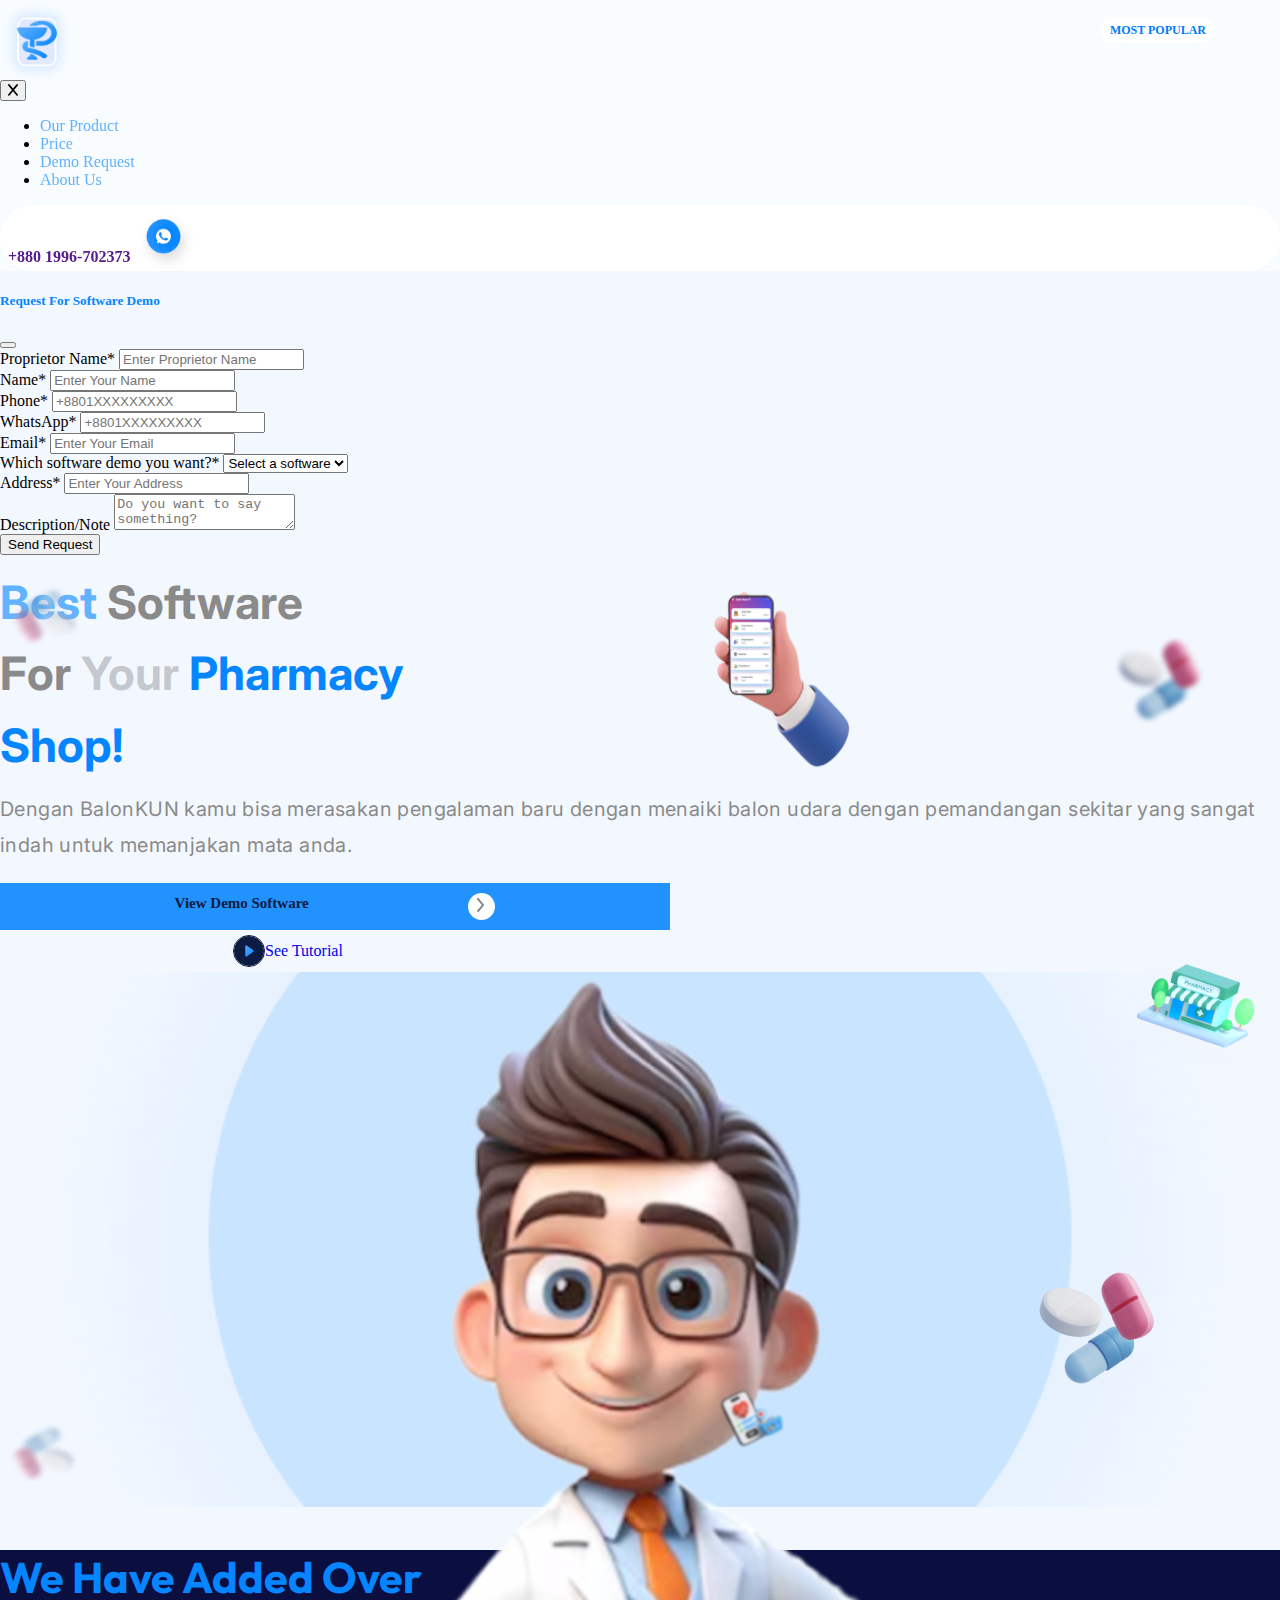
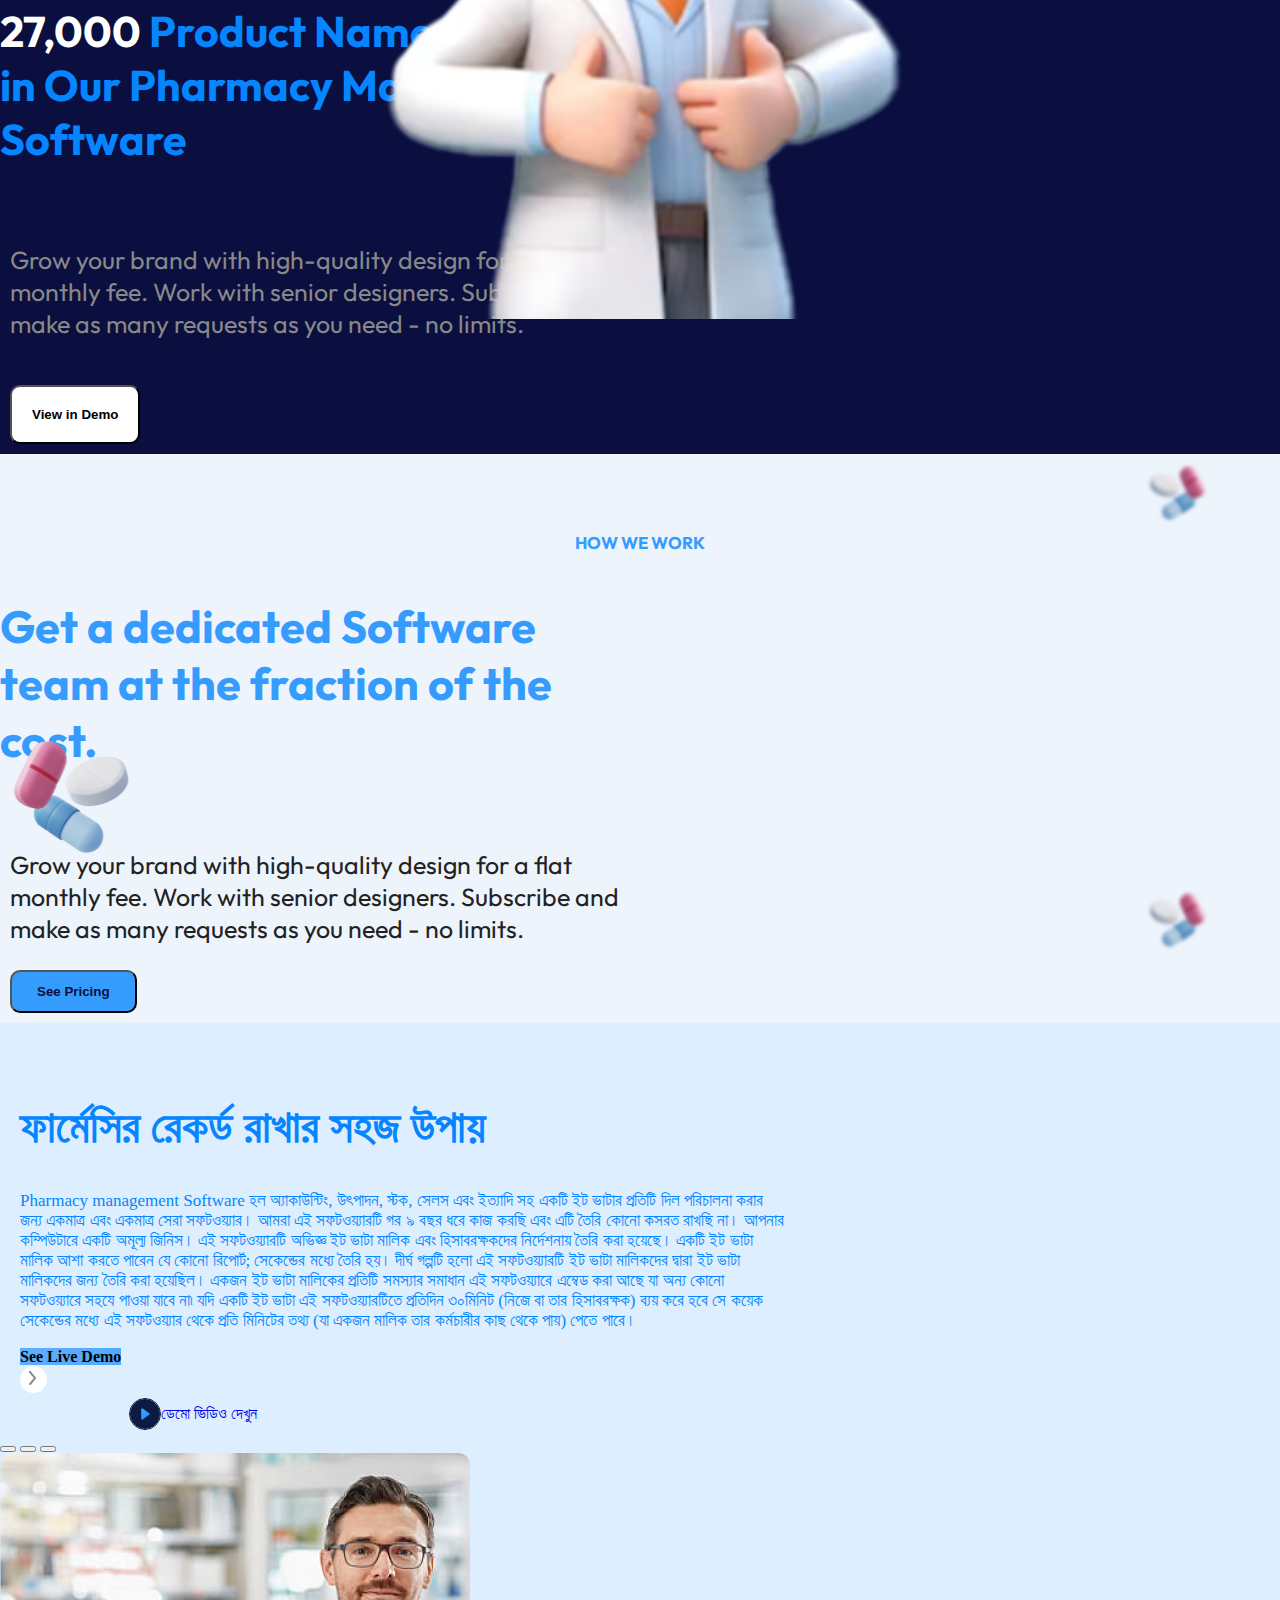
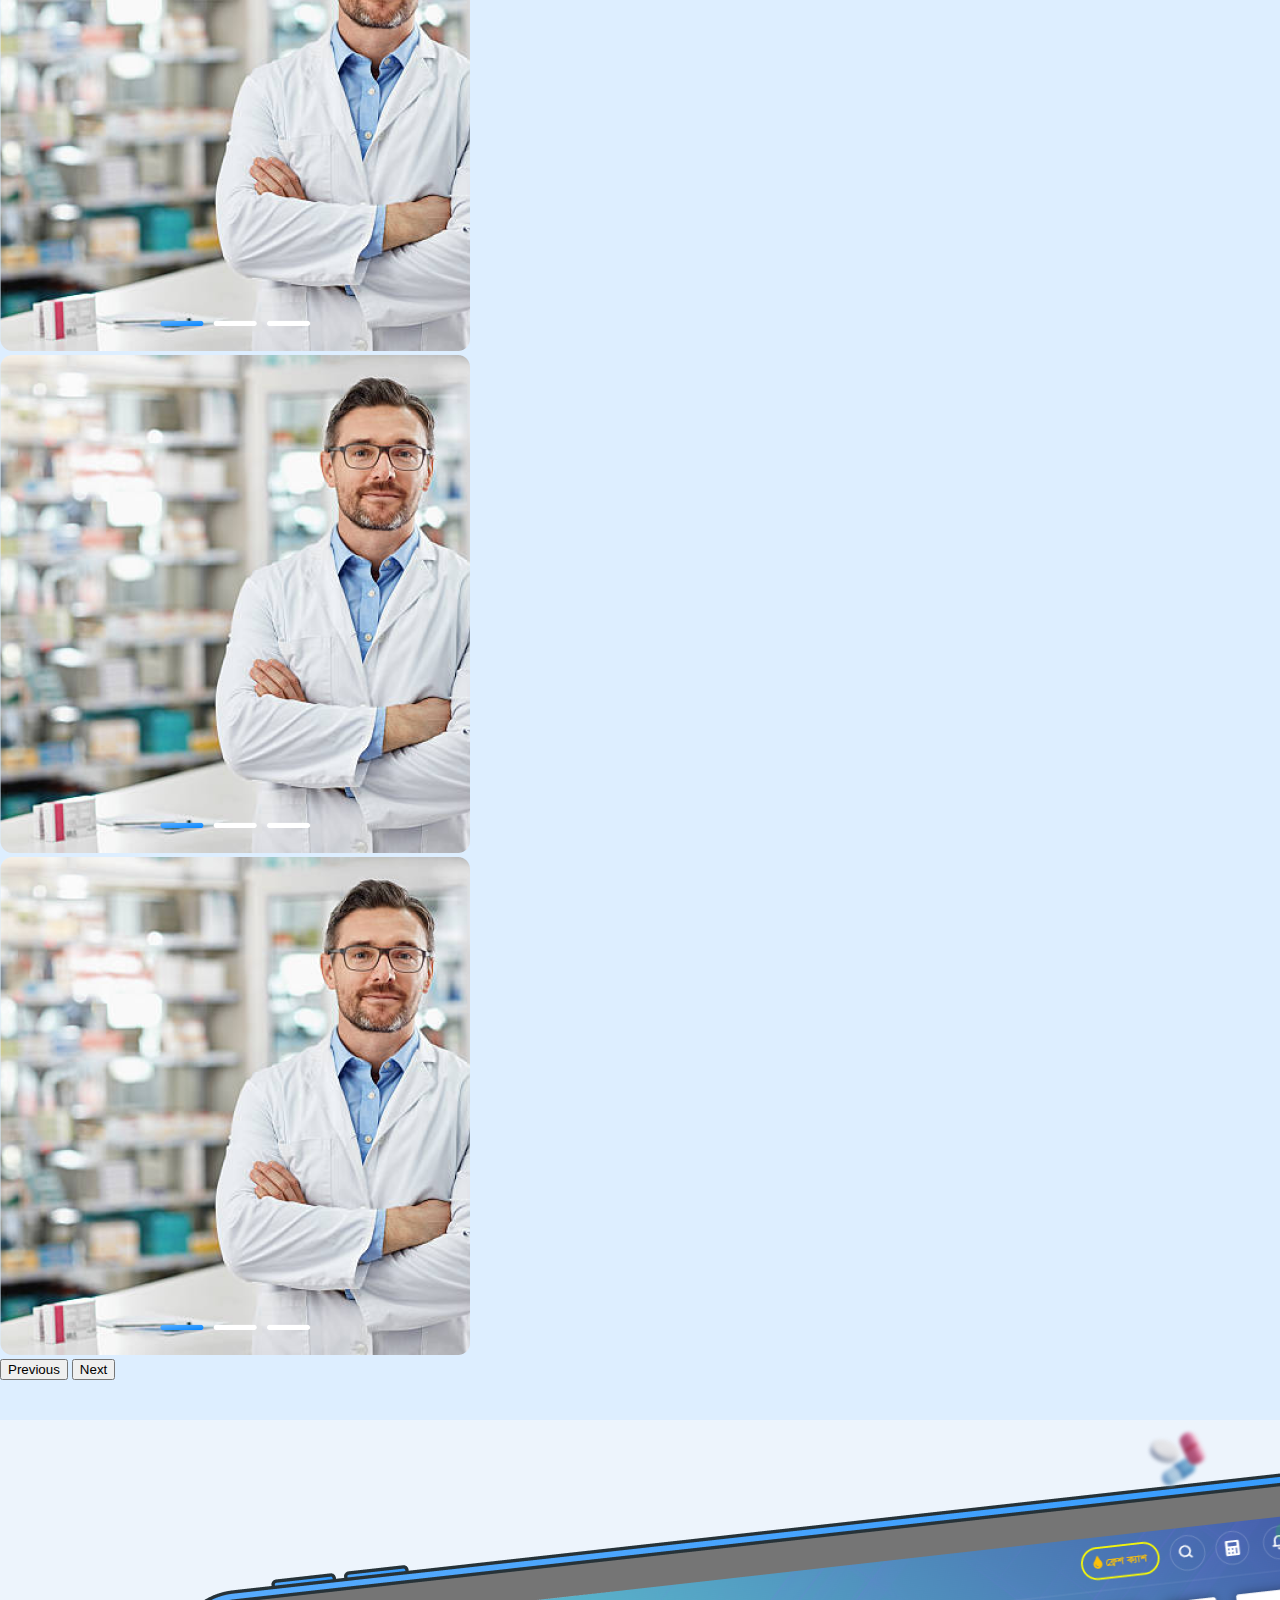
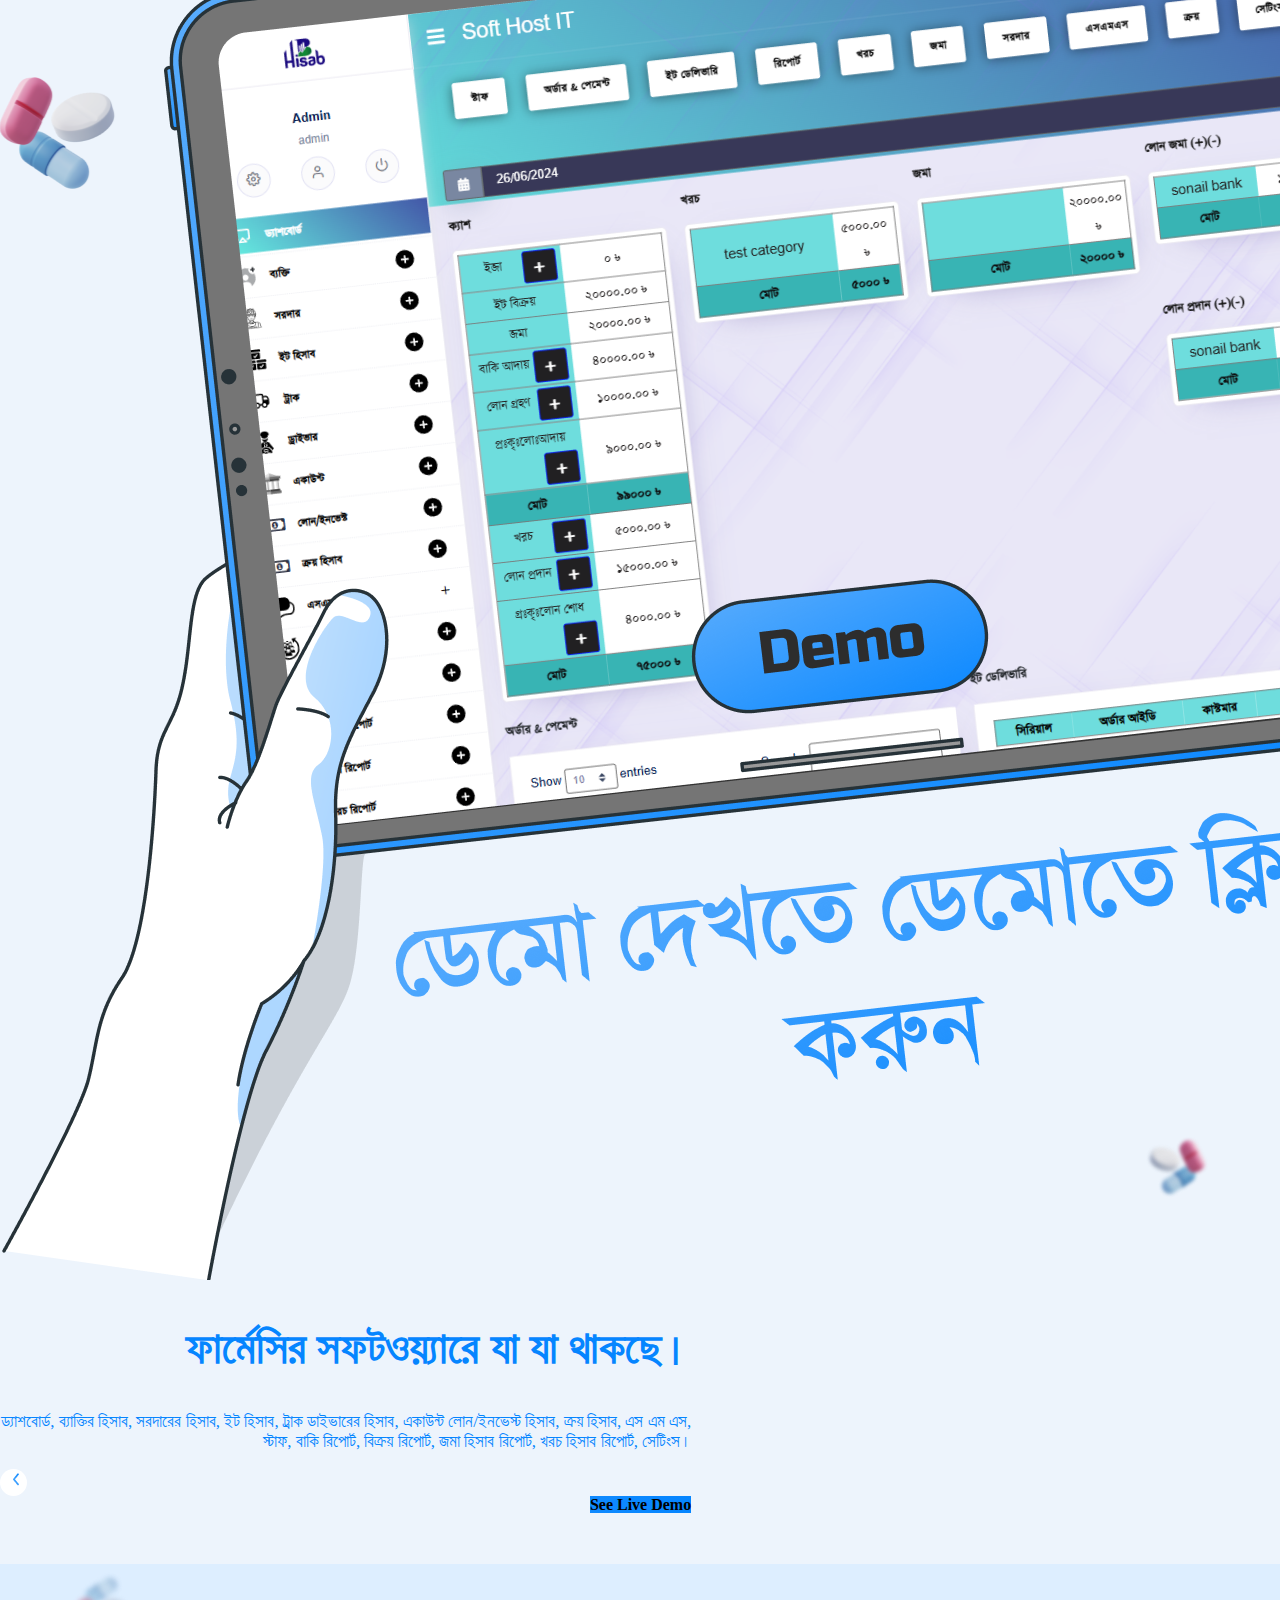
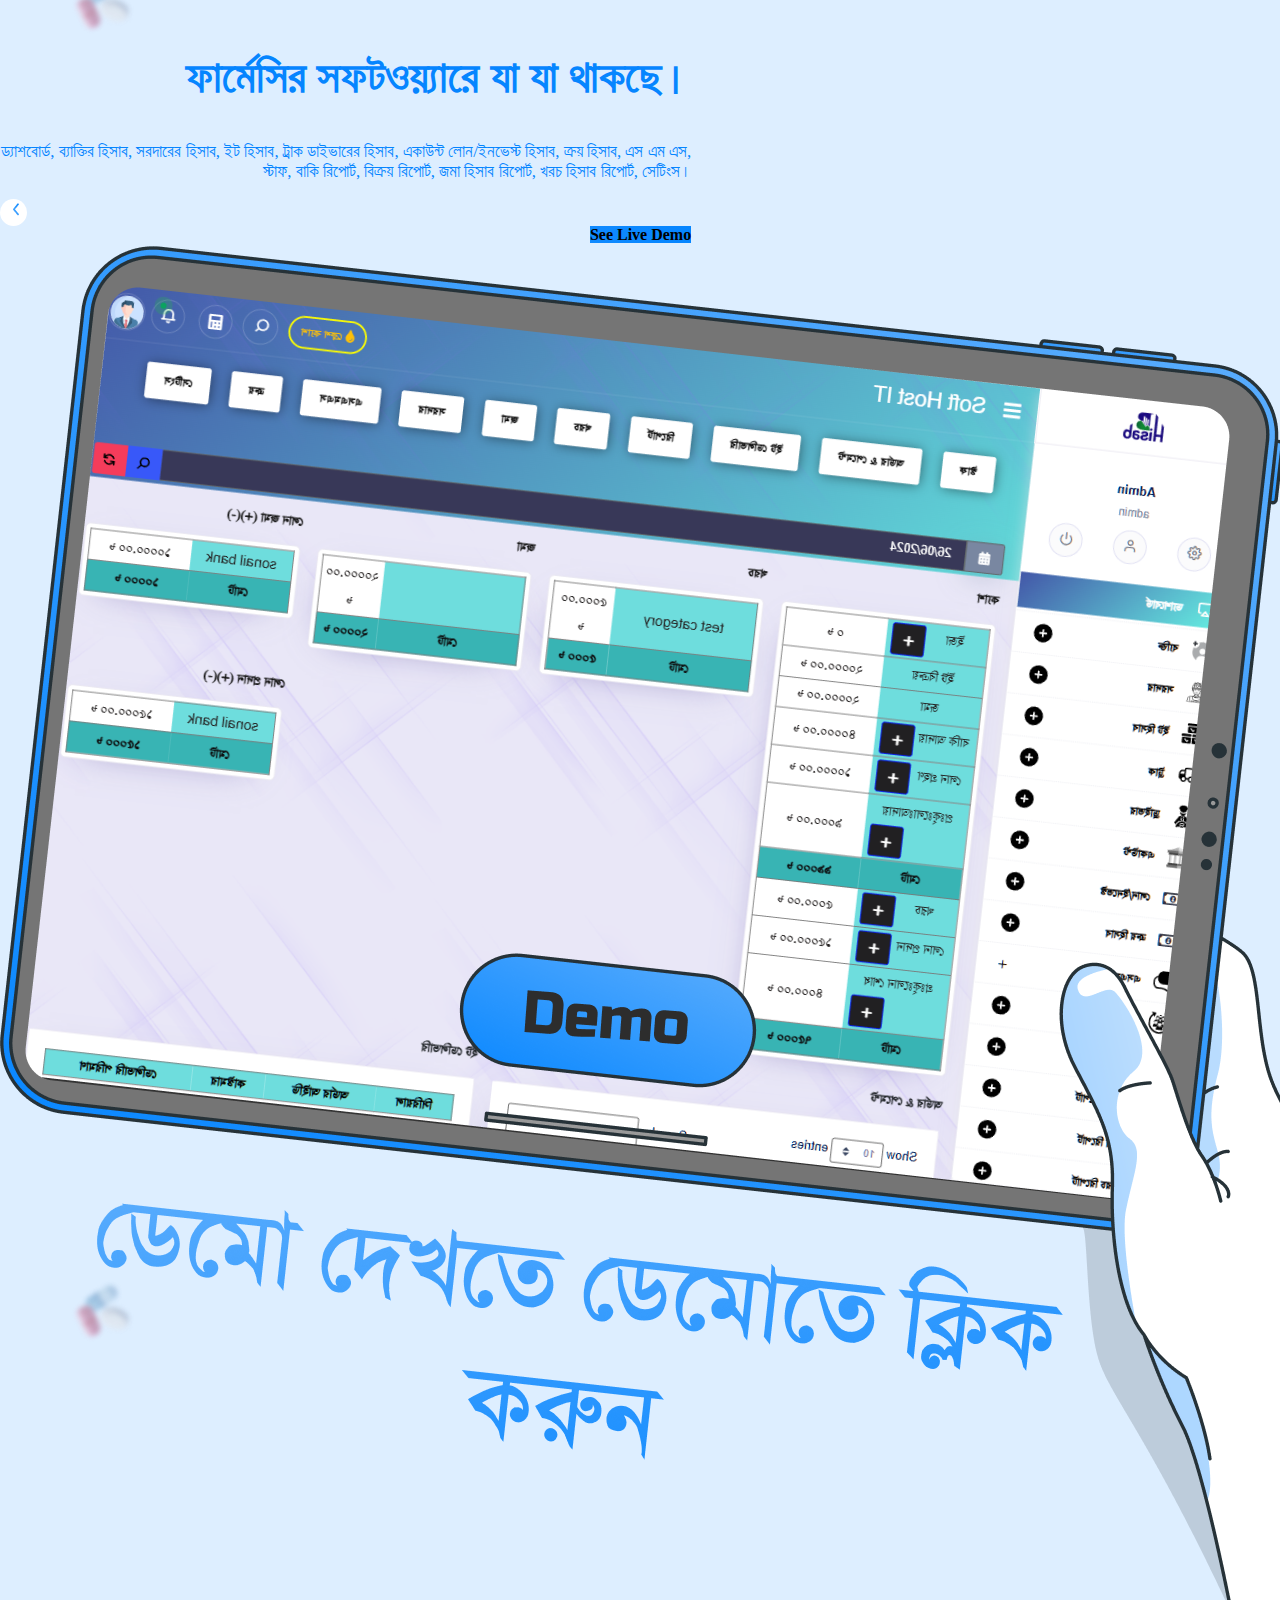
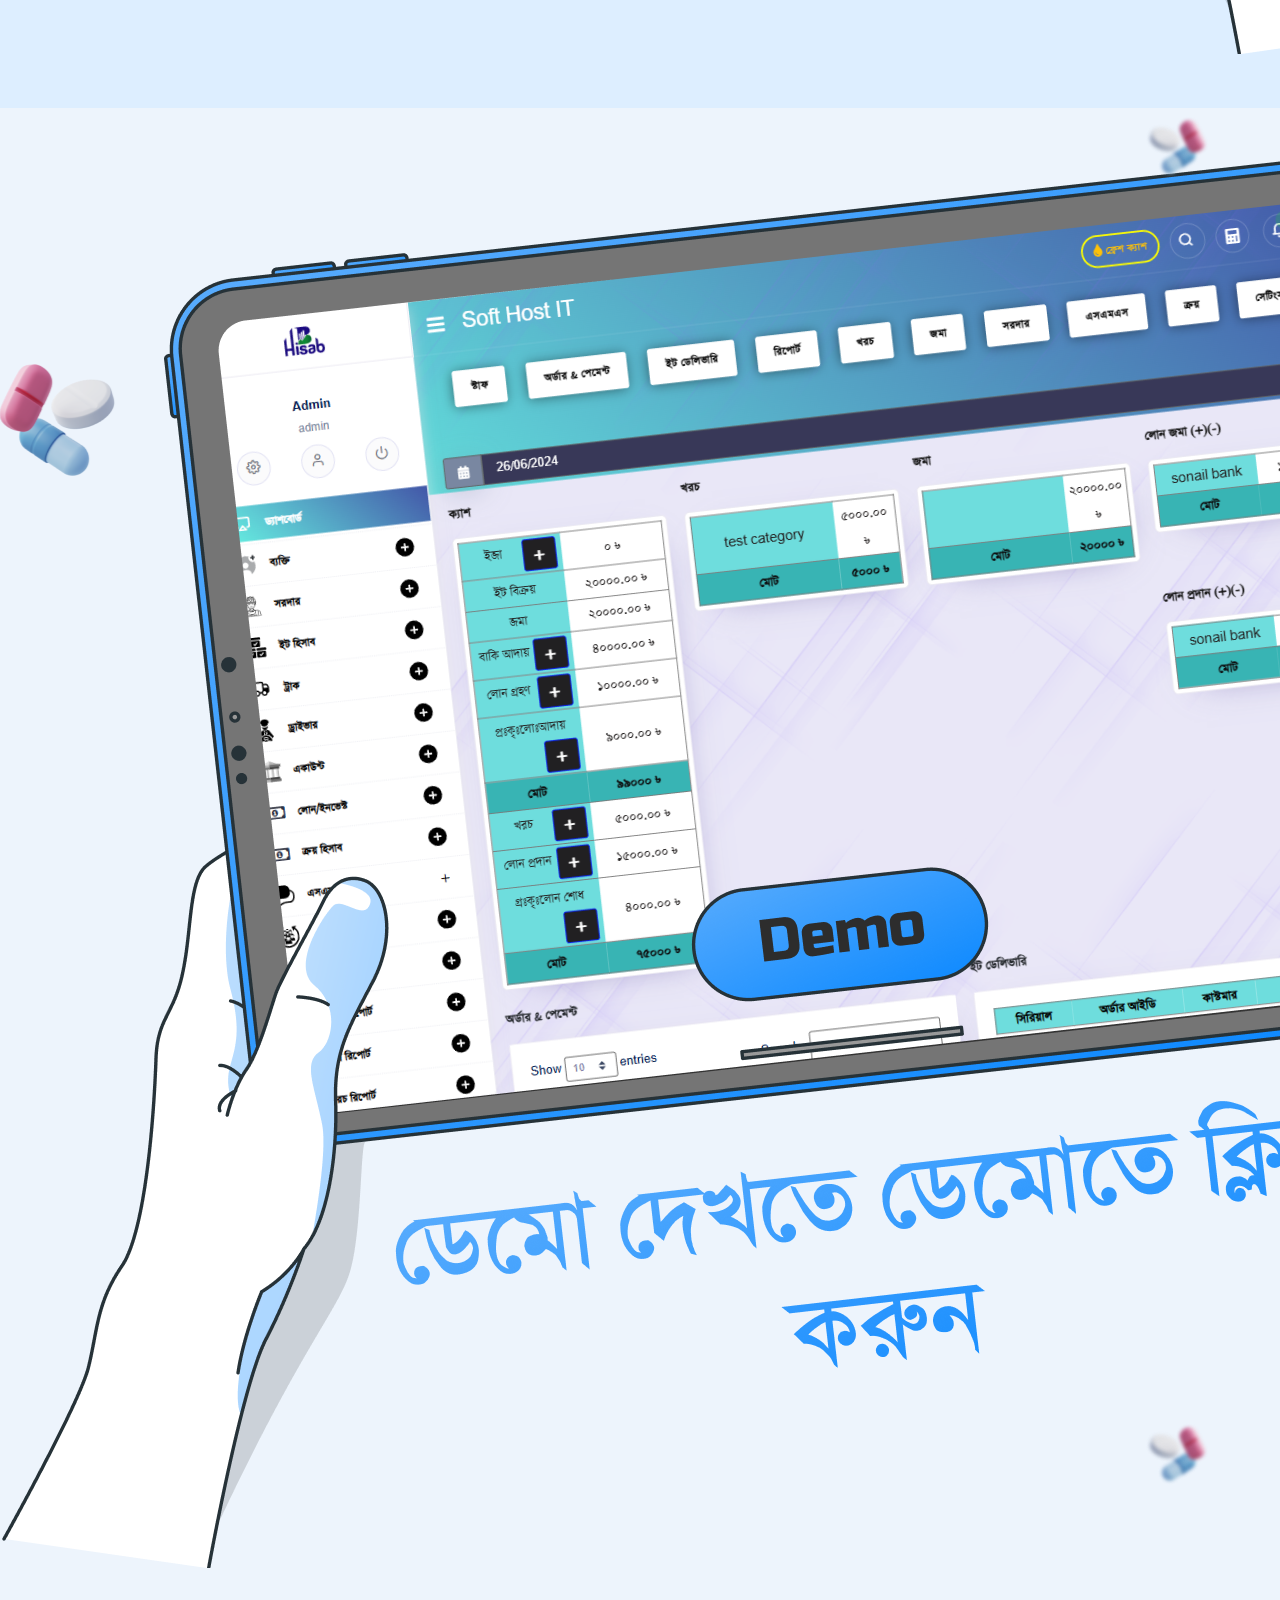
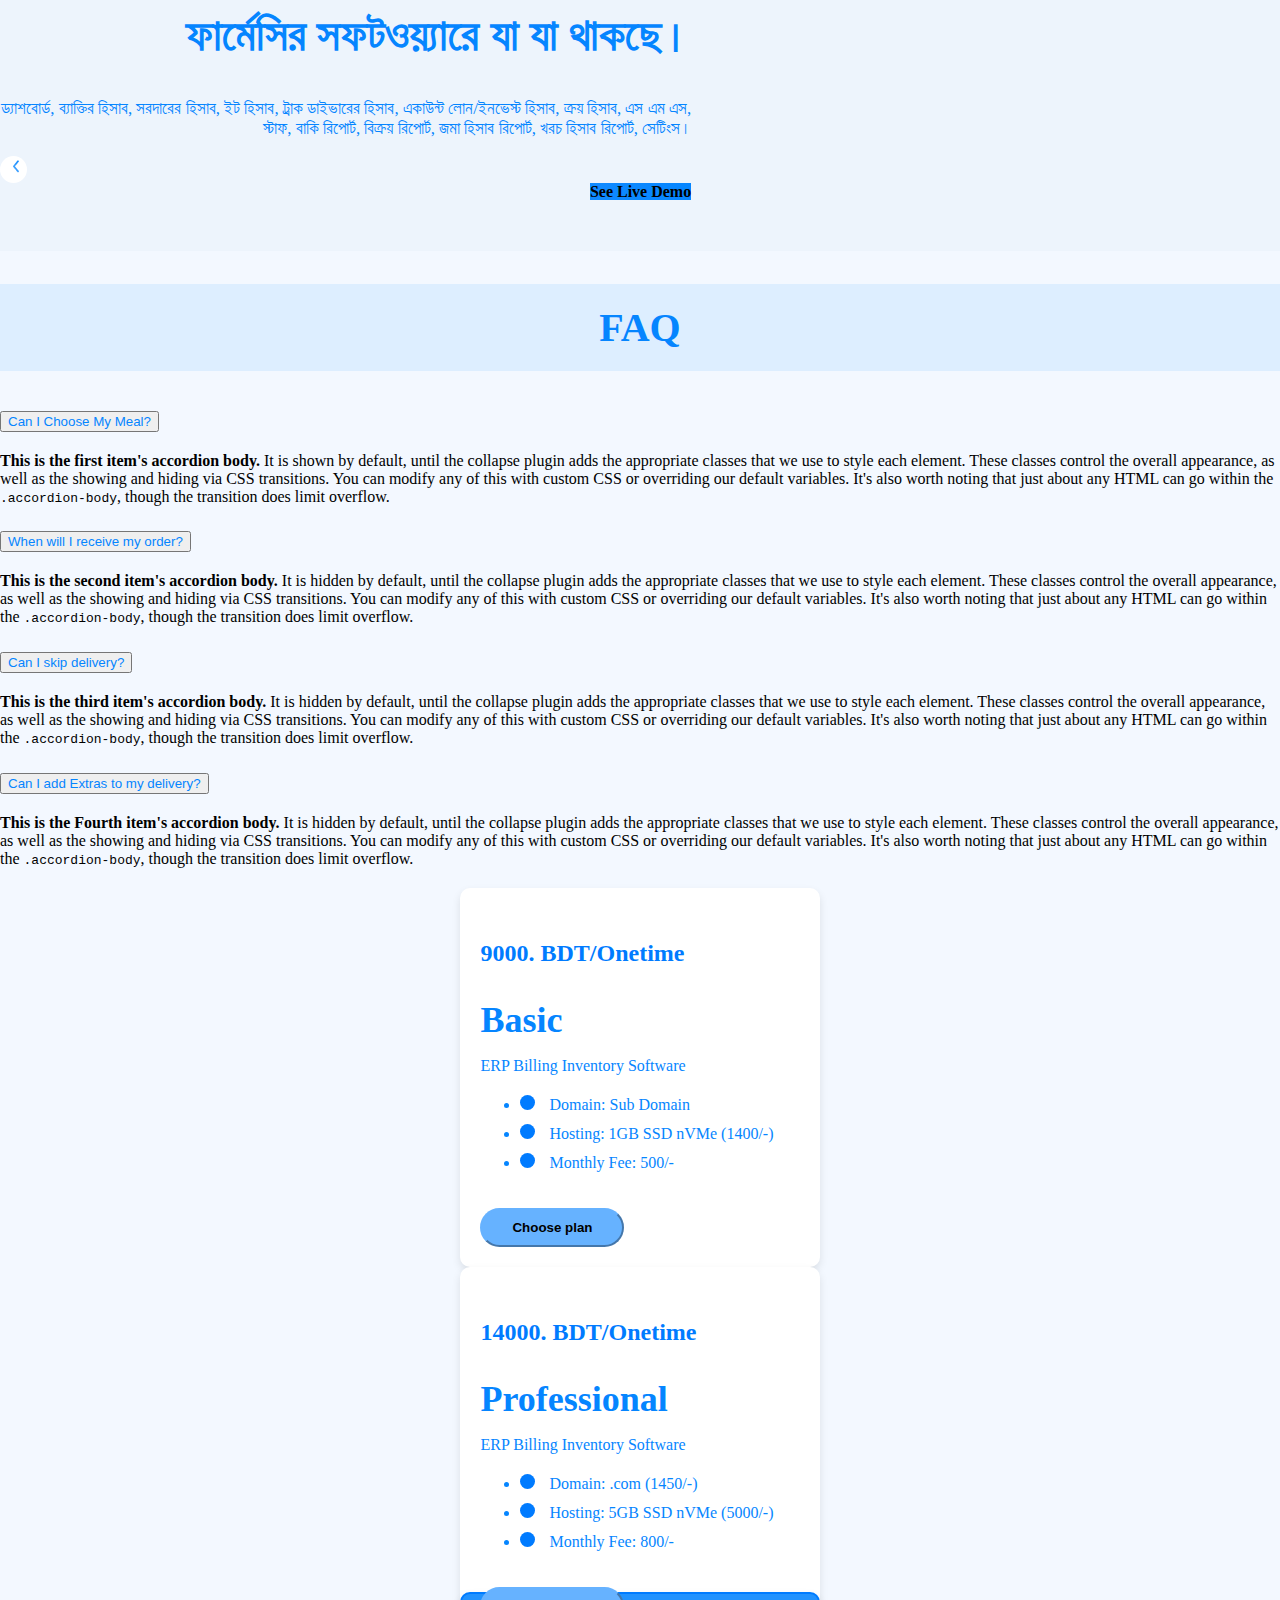
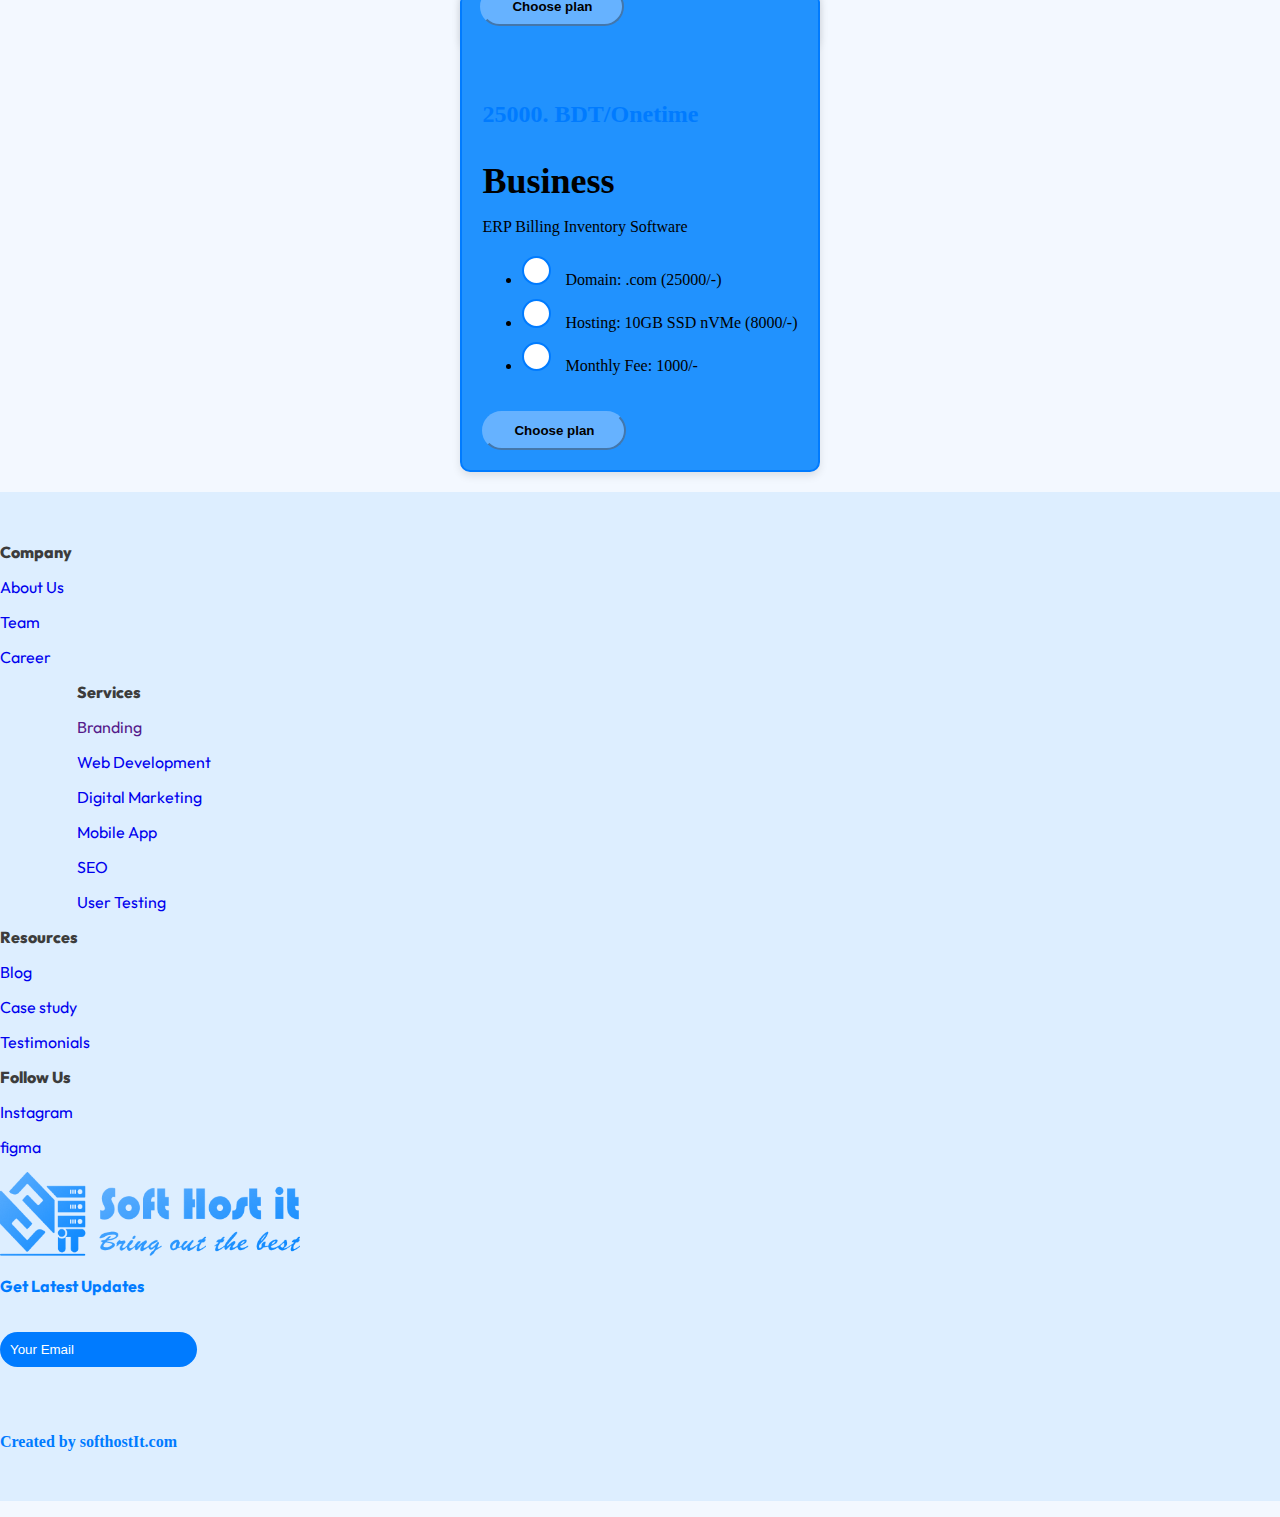
==== index.html @ 60e51ac3 "fix issues" ====
<!DOCTYPE html>
<html lang="en">

<head>
    <meta charset="UTF-8">
    <meta name="viewport" content="width=device-width, initial-scale=1.0">
    <title>Pharmacy</title>
    <link href="https://cdn.jsdelivr.net/npm/bootstrap@5.1.3/dist/css/bootstrap.min.css" rel="stylesheet"
        integrity="sha384-1BmE4kWBq78iYhFldvKuhfTAU6auU8tT94WrHftjDbrCEXSU1oBoqyl2QvZ6jIW3" crossorigin="anonymous">
    <link rel="stylesheet" href="https://cdnjs.cloudflare.com/ajax/libs/font-awesome/6.6.0/css/all.min.css">
    <!-- <link rel="stylesheet" href="assets/css/bootstrap.min.css"> -->
    <link rel="stylesheet" href="assets/css/style.css">
</head>

<body>

    <!-- navbar -->
    <nav class="navbar navbar-expand-lg navbar-light sticky-top bg-navbar">
        <div class="container">
            <div class="bg-logo-img">
                <a class="navbar-brand m-auto" href="index.html"><img class="logo" src="assets/img/Group.png"
                        alt=""></a>
            </div>
            <button class="navbar-toggler" id="navbarToggler" type="button" data-bs-toggle="collapse"
                data-bs-target="#navbarSupportedContent" aria-controls="navbarSupportedContent" aria-expanded="false"
                aria-label="Toggle navigation">
                <span id="openIcon" class="navbar-toggler-icon"></span>
                <span id="closeIcon" class="fa-solid fa-x d-none"></span>
            </button>
            <div class="collapse navbar-collapse" id="navbarSupportedContent">
                <ul class="navbar-nav me-auto mb-2 mb-lg-0 text-center">
                    <li class="nav-item ms-3">
                        <a class="nav-link active text-color fw-bolder nav-item-effect" aria-current="page"
                            href="our-product.html">Our Product</a>
                    </li>
                    <li class="nav-item ms-3">
                        <a class="nav-link active text-color fw-bolder nav-item-effect" aria-current="page"
                            href="#">Price</a>
                    </li>
                    <li class="nav-item ms-3">
                        <a class="nav-link active text-color fw-bolder nav-item-effect" aria-current="page"
                            type="button" data-bs-toggle="modal" data-bs-target="#exampleModal">Demo Request</a>
                    </li>
                    <li class="nav-item ms-3">
                        <a class="nav-link active text-color fw-bolder nav-item-effect" aria-current="page"
                            href="about-us.html">About Us</a>
                    </li>
                </ul>
                <div class="phone d-flex justify-content-center">
                    <div class="d-flex align-items-center">
                        <a href="" class="ms-2 text-dark"><strong>+880 1996-702373</strong></a>
                        <img class="whatsaap" src="assets/img/frame.png" alt="">
                    </div>
                </div>
            </div>
        </div>
    </nav>

    <!-- Demo Request Modal -->
    <div class="modal fade" id="exampleModal" tabindex="-1" aria-labelledby="exampleModalLabel" aria-hidden="true">
        <div class="modal-dialog">
            <div class="modal-content">
                <div class="modal-header">
                    <h5 class="modal-title text-blue-color" id="exampleModalLabel">Request For Software Demo</h5>
                    <button type="button" class="btn-close" data-bs-dismiss="modal" aria-label="Close"></button>
                </div>
                <div class="modal-body">
                    <form>
                        <div class="row px-2">
                            <div class="col-md-6 col-sm-12">
                                <div class="">
                                    <label for="recipient-name" class="col-form-label">Proprietor Name<span
                                            class="text-danger">*</span></label>
                                    <input type="text" class="form-control" id="recipient-name"
                                        placeholder="Enter Proprietor Name">
                                </div>
                            </div>
                            <div class="col-md-6 col-sm-12">
                                <div class="">
                                    <label for="recipient-name" class="col-form-label">Name<span
                                            class="text-danger">*</span></label>
                                    <input type="text" class="form-control" id="recipient-name"
                                        placeholder="Enter Your Name">
                                </div>
                            </div>
                        </div>
                        <div class="row px-2">
                            <div class="col-md-6 col-sm-12">
                                <div class="">
                                    <label for="recipient-name" class="col-form-label">Phone<span
                                            class="text-danger">*</span></label>
                                    <input type="text" class="form-control" id="recipient-name"
                                        placeholder="+8801XXXXXXXXX">
                                </div>
                            </div>
                            <div class="col-md-6 col-sm-12">
                                <div class="">
                                    <label for="recipient-name" class="col-form-label">WhatsApp<span
                                            class="text-danger">*</span></label>
                                    <input type="text" class="form-control" id="recipient-name"
                                        placeholder="+8801XXXXXXXXX">
                                </div>
                            </div>
                        </div>
                        <div class="row px-2">
                            <div class="col-md-6 col-sm-12">
                                <div class="">
                                    <label for="recipient-name" class="col-form-label">Email<span
                                            class="text-danger">*</span></label>
                                    <input type="text" class="form-control" id="recipient-name"
                                        placeholder="Enter Your Email">
                                </div>
                            </div>
                            <div class="col-md-6 col-sm-12">
                                <div class="">
                                    <label for="recipient-name" class="col-form-label">Which software demo you
                                        want?<span class="text-danger">*</span></label>
                                    <select name="" id="" class="form-select">
                                        <option selected disabled>Select a software</option>
                                    </select>
                                </div>
                            </div>
                        </div>
                        <div class="row px-2">
                            <div class="col-md-12">
                                <div class="">
                                    <label for="recipient-name" class="col-form-label">Address<span
                                            class="text-danger">*</span></label>
                                    <input type="text" class="form-control" id="recipient-name"
                                        placeholder="Enter Your Address">
                                </div>
                            </div>
                        </div>
                        <div class="mb-1 px-2">
                            <label for="message-text" class="col-form-label">Description/Note</label>
                            <textarea class="form-control" id="message-text"
                                placeholder="Do you want to say something?"></textarea>
                        </div>
                    </form>
                </div>
                <div class="modal-footer justify-content-center">
                    <button type="button"
                        class="btn btn-primary rounded-pill shadow w-50 w-lg-auto mb-3 btn-request">Send
                        Request</button>
                </div>
            </div>
        </div>
    </div>
    <!-- hero section -->
    <section>
        <div class="container">
            <div class="row align-items-center main">
                <div class="col-md-6">
                    <div class="hero-section">
                        <div class="heading">
                            <h1><span class="text-color heading-size">Best</span><span class="text-gray heading-size">
                                    Software</span></h1>
                            <h1><span class="text-gray heading-size">For</span><span
                                    class="text-light-gray heading-size"> Your</span><span
                                    class="text-blue-color heading-size"> Pharmacy</span></h1>
                            <h1><span class="text-blue-color heading-size">Shop!</span></h1>
                        </div>
                        <p class="hero-para">Dengan BalonKUN kamu bisa merasakan pengalaman baru dengan menaiki
                            balon udara dengan pemandangan sekitar yang sangat indah untuk memanjakan mata anda.</p>
                    </div>
                    <div class="view-btn d-flex justify-content-between align-items-center w-75">
                        <a class="btn rounded-pill btn-dark custom-btn py-2" href="#"> <strong> View Demo
                                Software</strong>
                            <div class="circle-navy"><img src="assets/img/right-arrow.png" alt=""></div>
                        </a>
                        <a class="btn-tutorial" href="#"> <img src="assets/img/bi_play-circle-fill.png" alt=""><span
                                class="ms-2">See Tutorial</span></a>
                    </div>
                </div>
                <div class="col-md-6">
                    <div class="bg-hero-image">
                        <img class="pharmacy_cartoon img-fluid" src="assets/img/pharmacy_cartoon.png" alt="">
                    </div>
                </div>
                <img src="assets/img/hand2.png" alt="" class="img-float-1"><img src="assets/img/img4.png" alt=""
                    class="img-float-2"><img src="assets/img/capsule.png" alt="" class="img-float-3">
                <img src="assets/img/blur_pill.png" alt="" class="img-float-4">
                <img src="assets/img/blur_pill.png" alt="" class="img-float-5">
                <img src="assets/img/img5.png" alt="" class="img-float-6">
                <img src="assets/img/img6.png" alt="" class="img-float-7">
            </div>
        </div>
    </section>
    <!-- Description section -->
    <section>
        <div class="description mt-5">
            <div class="container">
                <div class="content d-flex py-5">
                    <div class="left-content">
                        <p>We Have Added Over <br><span class="text-span">27,000</span> Product Name & Details in Our
                            Pharmacy Management Software</p>
                    </div>
                    <div class="right-content">
                        <p>Grow your brand with high-quality design for a flat monthly fee. Work with senior designers.
                            Subscribe and make as many requests as you need - no limits.</p>
                        <button class="btn btn-view">View in Demo</button>
                    </div>
                </div>
            </div>
        </div>
    </section>
    <!-- how we work section -->
    <section class="how-we-work py-5">
        <div class="container work">
            <h5 class="work-title">HOW WE WORK</h5>
            <div class="d-flex work-content">
                <div class="left-work">
                    <p>Get a dedicated Software team at the fraction of the cost.</p>
                </div>
                <div class="right-work">
                    <p>Grow your brand with high-quality design for a flat monthly fee. Work with senior designers.
                        Subscribe and make as many requests as you need - no limits.</p>
                    <button class="btn btn-pricing">See Pricing</button>
                </div>
            </div>
        </div>
        <img src="assets/img/img6.png" alt="" class="work-bg-1">
        <img src="assets/img/img6.png" alt="" class="work-bg-2">
    </section>
    <!-- Pharmacy record section -->
    <section>
        <div class="pharmacy-record">
            <div class="container record">
                <div class="pharmacy-content d-flex align-items-center flex-wrap">
                    <div class="left-pharmacy-content">
                        <h2>ফার্মেসির রেকর্ড রাখার সহজ উপায়</h2>
                        <p>Pharmacy management Software হল অ্যাকাউন্টিং, উৎপাদন, স্টক, সেলস এবং ইত্যাদি সহ একটি ইট ভাটার
                            প্রতিটি দিল পরিচালনা করার জন্য একমাত্র এবং একমাত্র সেরা সফটওয়্যার। আমরা এই সফটওয়্যারটি গর ৯
                            বছর ধরে কাজ করছি এবং এটি তৈরি কোনো কসরত রাখছি না। আপনার কম্পিউটারে একটি অমূল্য জিনিস। এই
                            সফটওয়্যারটি অভিজ্ঞ ইট ভাটা মালিক এবং হিসাবরক্ষকদের নির্দেশনায় তৈরি করা হয়েছে। একটি ইট ভাটা
                            মালিক আশা করতে পারেন যে কোনো রিপোর্ট; সেকেন্ডের মধ্যে তৈরি হয়। দীর্ঘ গল্পটি হলো এই
                            সফটওয়্যারটি ইট ভাটা মালিকদের দ্বারা ইট ভাটা মালিকদের জন্য তৈরি করা হয়েছিল। একজন ইট ভাটা
                            মালিকের প্রতিটি সমস্যার সমাধান এই সফটওয়্যারে এম্বেড করা আছে যা অন্য কোনো সফটওয়্যারে সহযে
                            পাওয়া যাবে না৷ যদি একটি ইট ভাটা এই সফটওয়্যারটিতে প্রতিদিন ৩০মিনিট (নিজে বা তার হিসাবরক্ষক)
                            ব্যয় করে হবে সে কয়েক সেকেন্ডের মধ্যে এই সফটওয়্যার থেকে প্রতি মিনিটের তথ্য (যা একজন মালিক তার
                            কর্মচারীর কাছ থেকে পায়) পেতে পারে।</p>
                        <div class="view-btn d-flex justify-content-start  align-items-center w-75">
                            <a class="btn rounded-pill mt-3 d-flex align-items-center see-more-btn py-2"> <strong
                                    class="text-white">See Live Demo</strong>
                                <div class="circle ms-1"><img src="assets/img/right-arrow.png" alt=""> </div>
                            </a>
                            <a class="mt-3 ms-4 d-flex align-items-center btn-tutorial" href="#"> <img
                                    src="assets/img/bi_play-circle-fill.png" alt=""> <span class="ms-2 demo-video">ডেমো
                                    ভিডিও
                                    দেখুন</span> </a>
                        </div>
                    </div>
                    <div class="right-pharmacy-content">
                        <div id="carouselExampleIndicators" class="carousel slide" data-bs-ride="carousel">
                            <div class="carousel-indicators">
                                <button type="button" data-bs-target="#carouselExampleIndicators" data-bs-slide-to="0"
                                    class="active" aria-current="true" aria-label="Slide 1"></button>
                                <button type="button" data-bs-target="#carouselExampleIndicators" data-bs-slide-to="1"
                                    aria-label="Slide 2"></button>
                                <button type="button" data-bs-target="#carouselExampleIndicators" data-bs-slide-to="2"
                                    aria-label="Slide 3"></button>
                            </div>
                            <div class="carousel-inner">
                                <div class="carousel-item active">
                                    <img src="assets/img/doctor.png" class="d-block w-100" alt="...">
                                </div>
                                <div class="carousel-item">
                                    <img src="assets/img/doctor.png" class="d-block w-100" alt="...">
                                </div>
                                <div class="carousel-item">
                                    <img src="assets/img/doctor.png" class="d-block w-100" alt="...">
                                </div>
                            </div>
                            <button class="carousel-control-prev" type="button"
                                data-bs-target="#carouselExampleIndicators" data-bs-slide="prev">
                                <span class="carousel-control-prev-icon" aria-hidden="true"></span>
                                <span class="visually-hidden">Previous</span>
                            </button>
                            <button class="carousel-control-next" type="button"
                                data-bs-target="#carouselExampleIndicators" data-bs-slide="next">
                                <span class="carousel-control-next-icon" aria-hidden="true"></span>
                                <span class="visually-hidden">Next</span>
                            </button>
                        </div>
                    </div>
                </div>
                <img src="assets/img/cap-2.png" alt="" class="pharmacy-capsule">
            </div>
        </div>
    </section>
    <!-- software benefits section-1 -->
    <section>
        <div class="benefits">
            <div class="container">
                <div class="benefit-content d-flex align-items-center flex-wrap">
                    <div class="left-benefit-content">
                        <img class="w-100" src="assets/img/demo-main.png" alt="">
                    </div>
                    <div class="right-benefit-content d-flex justify-content-end">
                        <div class="benefits-details">
                            <h2>ফার্মেসির সফটওয়্যারে যা যা থাকছে।</h2>
                            <p>ড্যাশবোর্ড, ব্যাক্তির হিসাব, সরদারের হিসাব, ইট হিসাব, ট্রাক ডাইভারের হিসাব, একাউন্ট
                                লোন/ইনভেস্ট হিসাব, ক্রয় হিসাব, এস এম এস, স্টাফ, বাকি রিপোর্ট, বিক্রয় রিপোর্ট, জমা হিসাব
                                রিপোর্ট, খরচ হিসাব রিপোর্ট, সেটিংস।</p>
                            <div class="view-btn d-flex justify-content-end  align-items-center w-100 flex-wrap">
                                <a class="btn rounded-pill btn-dark mt-3 d-flex align-items-center see-more-btn">
                                    <div class="circle me-1"><img src="assets/img/left-arrow.png" alt=""> </div><strong
                                        class="text-white">See Live Demo</strong>
                                </a>
                            </div>
                        </div>
                    </div>
                </div>
            </div>
            <img src="assets/img/img6.png" alt="" class="benefit-bg-1">
            <img src="assets/img/img6.png" alt="" class="benefit-bg-2">
        </div>
    </section>
    <!-- software benefits section-2 -->
    <section>
        <div class="benefits-rev">
            <div class="container">
                <div class="benefit-rev-content d-flex align-items-center flex-wrap">
                    <div class="left-rev-benefit-content">
                        <div class="benefit-rev-details">
                            <h2>ফার্মেসির সফটওয়্যারে যা যা থাকছে।</h2>
                            <p>ড্যাশবোর্ড, ব্যাক্তির হিসাব, সরদারের হিসাব, ইট হিসাব, ট্রাক ডাইভারের হিসাব, একাউন্ট
                                লোন/ইনভেস্ট হিসাব, ক্রয় হিসাব, এস এম এস, স্টাফ, বাকি রিপোর্ট, বিক্রয় রিপোর্ট, জমা হিসাব
                                রিপোর্ট, খরচ হিসাব রিপোর্ট, সেটিংস।</p>
                            <div class="view-btn d-flex justify-content-end  align-items-center w-100 flex-wrap">
                                <a class="btn rounded-pill btn-dark mt-3 d-flex align-items-center see-more-btn">
                                    <div class="circle me-1"><img src="assets/img/left-arrow.png" alt=""> </div><strong
                                        class="text-white">See Live Demo</strong>
                                </a>
                            </div>
                        </div>
                    </div>
                    <div class="right-rev-benefit-content d-flex justify-content-end">
                        <img class="w-100" src="assets/img/demo-main2.png" alt="">
                    </div>
                </div>
            </div>
            <img src="assets/img/blur_pill.png" alt="" class="benefit-rev-bg-1">
            <img src="assets/img/blur_pill.png" alt="" class="benefit-rev-bg-2">
        </div>
    </section>
    <!-- software benefits section-3 -->
    <section>
        <div class="benefits">
            <div class="container">
                <div class="benefit-content d-flex align-items-center flex-wrap">
                    <div class="left-benefit-content">
                        <img class="w-100" src="assets/img/demo-main.png" alt="">
                    </div>
                    <div class="right-benefit-content d-flex justify-content-end">
                        <div class="benefits-details">
                            <h2>ফার্মেসির সফটওয়্যারে যা যা থাকছে।</h2>
                            <p>ড্যাশবোর্ড, ব্যাক্তির হিসাব, সরদারের হিসাব, ইট হিসাব, ট্রাক ডাইভারের হিসাব, একাউন্ট
                                লোন/ইনভেস্ট হিসাব, ক্রয় হিসাব, এস এম এস, স্টাফ, বাকি রিপোর্ট, বিক্রয় রিপোর্ট, জমা হিসাব
                                রিপোর্ট, খরচ হিসাব রিপোর্ট, সেটিংস।</p>
                            <div class="view-btn d-flex justify-content-end  align-items-center w-100 flex-wrap">
                                <a class="btn rounded-pill btn-dark mt-3 d-flex align-items-center see-more-btn">
                                    <div class="circle me-1"><img src="assets/img/left-arrow.png" alt=""> </div><strong
                                        class="text-white">See Live Demo</strong>
                                </a>
                            </div>
                        </div>
                    </div>
                </div>
            </div>
            <img src="assets/img/img6.png" alt="" class="benefit-bg-1">
            <img src="assets/img/img6.png" alt="" class="benefit-bg-2">
        </div>
    </section>
    <!-- FAQ Section -->
    <section>
        <div class="faq">
            <h2 class="faq-heading">FAQ</h2>
            <div class="container">
                <div class="faq-content p-5">
                    <div class="accordion" id="accordionExample">
                        <div class="accordion-item">
                            <h2 class="accordion-header" id="headingOne">
                                <button class="accordion-button text-blue-color" type="button" data-bs-toggle="collapse"
                                    data-bs-target="#collapseOne" aria-expanded="true" aria-controls="collapseOne">
                                    Can I Choose My Meal?
                                </button>
                            </h2>
                            <div id="collapseOne" class="accordion-collapse collapse show" aria-labelledby="headingOne"
                                data-bs-parent="#accordionExample">
                                <div class="accordion-body">
                                    <strong>This is the first item's accordion body.</strong> It is shown by default,
                                    until
                                    the collapse plugin adds the appropriate classes that we use to style each element.
                                    These classes control the overall appearance, as well as the showing and hiding via
                                    CSS
                                    transitions. You can modify any of this with custom CSS or overriding our default
                                    variables. It's also worth noting that just about any HTML can go within the
                                    <code>.accordion-body</code>, though the transition does limit overflow.
                                </div>
                            </div>
                        </div>
                        <div class="accordion-item">
                            <h2 class="accordion-header" id="headingTwo">
                                <button class="accordion-button collapsed text-blue-color" type="button"
                                    data-bs-toggle="collapse" data-bs-target="#collapseTwo" aria-expanded="false"
                                    aria-controls="collapseTwo">
                                    When will I receive my order?
                                </button>
                            </h2>
                            <div id="collapseTwo" class="accordion-collapse collapse" aria-labelledby="headingTwo"
                                data-bs-parent="#accordionExample">
                                <div class="accordion-body">
                                    <strong>This is the second item's accordion body.</strong> It is hidden by default,
                                    until the collapse plugin adds the appropriate classes that we use to style each
                                    element. These classes control the overall appearance, as well as the showing and
                                    hiding
                                    via CSS transitions. You can modify any of this with custom CSS or overriding our
                                    default variables. It's also worth noting that just about any HTML can go within the
                                    <code>.accordion-body</code>, though the transition does limit overflow.
                                </div>
                            </div>
                        </div>
                        <div class="accordion-item">
                            <h2 class="accordion-header" id="headingThree">
                                <button class="accordion-button collapsed text-blue-color" type="button"
                                    data-bs-toggle="collapse" data-bs-target="#collapseThree" aria-expanded="false"
                                    aria-controls="collapseThree">
                                    Can I skip delivery?
                                </button>
                            </h2>
                            <div id="collapseThree" class="accordion-collapse collapse" aria-labelledby="headingThree"
                                data-bs-parent="#accordionExample">
                                <div class="accordion-body">
                                    <strong>This is the third item's accordion body.</strong> It is hidden by default,
                                    until
                                    the collapse plugin adds the appropriate classes that we use to style each element.
                                    These classes control the overall appearance, as well as the showing and hiding via
                                    CSS
                                    transitions. You can modify any of this with custom CSS or overriding our default
                                    variables. It's also worth noting that just about any HTML can go within the
                                    <code>.accordion-body</code>, though the transition does limit overflow.
                                </div>
                            </div>
                        </div>
                        <div class="accordion-item">
                            <h2 class="accordion-header" id="headingFour">
                                <button class="accordion-button collapsed text-blue-color" type="button"
                                    data-bs-toggle="collapse" data-bs-target="#collapseFour" aria-expanded="false"
                                    aria-controls="collapseFour">
                                    Can I add Extras to my delivery?
                                </button>
                            </h2>
                            <div id="collapseFour" class="accordion-collapse collapse" aria-labelledby="headingFour"
                                data-bs-parent="#accordionExample">
                                <div class="accordion-body">
                                    <strong>This is the Fourth item's accordion body.</strong> It is hidden by default,
                                    until
                                    the collapse plugin adds the appropriate classes that we use to style each element.
                                    These classes control the overall appearance, as well as the showing and hiding via
                                    CSS
                                    transitions. You can modify any of this with custom CSS or overriding our default
                                    variables. It's also worth noting that just about any HTML can go within the
                                    <code>.accordion-body</code>, though the transition does limit overflow.
                                </div>
                            </div>
                        </div>
                    </div>
                </div>
            </div>
        </div>
    </section>
    <!-- subscription section -->
    <section>
        <div class="subscription">
            <div class="container d-flex justify-content-center">
                <div class="subscription-panel">
                    <div class="row justify-content-center bg-light all-card">
                        <!-- Basic Plan -->
                        <div class="col-md-4">
                            <div class="card plan-card text-start card-design">
                                <div class="card-body text-blue-color">
                                    <h4 class="price mb-5">9000. BDT/Onetime</h4>
                                    <h5 class="plan-title text-blue-color">Basic</h5>
                                    <p class="plan-des">ERP Billing Inventory Software</p>
                                    <ul class="list-unstyled">
                                        <li><span class="dot"></span> Domain: Sub Domain</li>
                                        <li><span class="dot"></span> Hosting: 1GB SSD nVMe (1400/-)</li>
                                        <li><span class="dot"></span> Monthly Fee: 500/-</li>
                                    </ul>
                                    <button class="btn btn-primary choose-btn">Choose plan</button>
                                </div>
                            </div>
                        </div>

                        <!-- Professional Plan -->
                        <div class="col-md-4">
                            <div class="card plan-card text-start card-design">
                                <div class="card-body text-blue-color">
                                    <h4 class="price mb-5">14000. BDT/Onetime</h4>
                                    <h5 class="plan-title text-blue-color">Professional</h5>
                                    <p class="plan-des">ERP Billing Inventory Software</p>
                                    <ul class="list-unstyled">
                                        <li><span class="dot"></span> Domain: .com (1450/-)</li>
                                        <li><span class="dot"></span> Hosting: 5GB SSD nVMe (5000/-)</li>
                                        <li><span class="dot"></span> Monthly Fee: 800/-</li>
                                    </ul>
                                    <button class="btn btn-primary choose-btn">Choose plan</button>
                                </div>
                            </div>
                        </div>

                        <!-- Business Plan -->
                        <div class="col-md-4">
                            <div class="card plan-card business-plan text-start">
                                <div class="most-popular"><strong>MOST POPULAR</strong></div>
                                <div class="card-body text-light">
                                    <h4 class="price mb-5 text-light">25000. BDT/Onetime</h4>
                                    <h5 class="plan-title text-light">Business</h5>
                                    <p>ERP Billing Inventory Software</p>
                                    <ul class="list-unstyled">
                                        <li><span class="dot check"></span> Domain: .com (25000/-)</li>
                                        <li><span class="dot check"></span> Hosting: 10GB SSD nVMe (8000/-)</li>
                                        <li><span class="dot check"></span> Monthly Fee: 1000/-</li>
                                    </ul>
                                    <button class="btn btn-primary choose-btn">Choose plan</button>
                                </div>
                            </div>
                        </div>
                    </div>
                </div>
            </div>
        </div>
    </section>
    <!-- footer section -->
    <section>
        <div class="footer">
            <div class="container">
                <div class="menu-all d-flex flex-wrap">
                    <div class="menus d-flex">
                        <div class="footer-links">
                            <ul class="footer-list">
                                <li class="list-heading">Company</li>
                                <li> <a href="#">About Us</a></li>
                                <li> <a href="#">Team</a></li>
                                <li> <a href="#">Career</a></li>
                            </ul>
                        </div>
                        <div class="footer-links mid">
                            <ul class="footer-list">
                                <li class="list-heading">Services</li>
                                <li><a href="">Branding</a></li>
                                <li> <a href="#">Web Development</a> </li>
                                <li> <a href="#">Digital Marketing</a> </li>
                                <li> <a href="#">Mobile App</a> </li>
                                <li> <a href="#">SEO</a></li>
                                <li> <a href="#">User Testing</a></li>
                            </ul>
                        </div>
                    </div>
                    <div class="footer-logo d-flex">
                        <div class="footer-links">
                            <ul class="footer-list">
                                <li class="list-heading">Resources</li>
                                <li> <a href="#">Blog</a></li>
                                <li> <a href="#">Case study</a></li>
                                <li> <a href="#">Testimonials</a></li>
                            </ul>
                        </div>
                        <div class="footer-links">
                            <ul class="footer-list">
                                <li class="list-heading">Follow Us</li>
                                <li> <a href="#">Instagram</a></li>
                                <li> <a href="#">figma</a></li>
                            </ul>
                        </div>
                        <div class="d-flex flex-column footer-img">
                            <img class="mb-4 footer-main" src="assets/img/Shit-logo.png" alt="">
                            <p class="latest-update">Get Latest Updates</p>
                            <input class="email-custom" type="email" placeholder="Your Email">
                        </div>
                    </div>
                </div>
                <div class="copy-rights text-center">
                    <p>Created by softhostIt.com</p>
                </div>
            </div>
        </div>
    </section>

    <script src="https://cdn.jsdelivr.net/npm/bootstrap@5.1.3/dist/js/bootstrap.bundle.min.js"
        integrity="sha384-ka7Sk0Gln4gmtz2MlQnikT1wXgYsOg+OMhuP+IlRH9sENBO0LRn5q+8nbTov4+1p"
        crossorigin="anonymous"></script>
    <script src="assets/js/script.js"></script>
    <!-- <script src="assets/js/bootstrap.bundle.min.js" crossorigin="anonymous"></script> -->
</body>

</html>
---- assets/css/style.css ----
@import url('https://fonts.googleapis.com/css2?family=Inter:ital,opsz,wght@0,14..32,100..900;1,14..32,100..900&display=swap');
@import url('https://fonts.googleapis.com/css2?family=Outfit:wght@100..900&display=swap');

body {
    background: #f3f8ff;
    min-height: 100vh;
    margin: 0;
}

.bg-navbar {
    background-color: rgba(255, 255, 255, 0.5) !important;
    backdrop-filter: blur(4px) !important;
}

.bg-logo-img {
    background-image: url(../img/rectangle.png);
    background-repeat: no-repeat;
    background-size: cover;
    width: 74px;
    height: 80px;
    gap: 0px;
    position: relative;
}

.logo {
    position: absolute;
    top: 50%;
    left: 50%;
    transform: translate(-50%, -50%);
}

.whatsaap {
    width: 65px;
    height: 65px;
    margin-bottom: -13px;
}

.logo {
    width: 40px;
    height: 40px;
    padding: 1px 3px;
}

a {
    text-decoration: none;
}

.phone {
    background: #fff;
    border-radius: 46px;
    padding: 5px 8px;
    transition: 0.3s ease;
}
.phone:hover{
    background: #0C1B42;
}
.phone:hover a strong{
    color:white;
}

.text-color {
    color: #62b3ff !important;
}

.text-blue-color {
    color: #0585FF;
}

.text-gray {
    color: #8A8A8A;

}

.text-light-gray {
    color: rgba(0, 0, 0, 0.2);
}
.nav-item-effect:hover {
    color: #0C1B42 !important;
}

@keyframes slideInFromLeft {
    0% {
        transform: translateX(-100%);
        opacity: 0;
    }

    100% {
        transform: translateX(0);
        opacity: 1;
    }
}

.heading-size {
    font-size: 46px !important;
    font-family: "Inter", sans-serif;
    font-weight: 700;
    line-height: 50px;
}

.bg-hero-image {
    background-image: url(../img/Ellipse.png);
    background-repeat: no-repeat;
    background-position: center;
    background-size: cover;
    width: 100%;
    height: 535px;
    top: 0;
    left: 0;
    gap: 0;
    opacity: 1;
    position: relative;
}

.pharmacy_cartoon {
    width: 74%;
    position: absolute;
    top: 0%;
    left: 10%;
}

.hero-para {
    font-size: 20px;
    font-weight: 400;
    line-height: 36px;
    letter-spacing: 0.02em;
    text-align: left;
    color: #8a8a8a;
    font-family: "Inter", sans-serif;
}

.main {
    position: relative;
}

.img-float-1 {
    position: absolute;
    width: 151px;
    height: 203px;
    top: 0%;
    left: 55%;
    gap: 0px;
    opacity: 1;
    transition: all 0.3s ease;

}

.img-float-2 {
    position: absolute;
    width: 145px;
    height: 145px;
    top: 38%;
    left: 88%;
    gap: 0px;
    opacity: 1;
    transition: all 0.3s ease;

}

.img-float-3 {
    position: absolute;
    width: 144px;
    height: 144px;
    top: 73%;
    left: 80%;
    gap: 0px;
    opacity: 1;
    transition: all 0.3s ease;

}

.img-float-4 {
    position: absolute;
    width: 88px;
    height: 78px;
    top: 90%;
    transition: all 0.3s ease;
}

.img-float-5 {
    position: absolute;
    top: 0px;
    width: 90px;
    height: 78px;
    transition: all 0.3s ease;
}

.img-float-6 {
    position: absolute;
    top: 85%;
    left: 55%;
    width: 94px;
    height: 94px;
    transition: all 0.3s ease;
}

.img-float-7 {
    position: absolute;
    top: 5%;
    right: 5%;
    width: 114px;
    height: 114px;
    transition: all 0.3s ease;
}

.modal-dialog {
    max-width: 53%;
    width: 100%;
}

.custom-btn {
    background: #2192FE;
    color: #0C1B42;
    border: none;
    padding: 10px 15px;
    width: 50%;
    transition: 0.3s ease;
    font-size: 15px;
    display: flex;
    justify-content: space-evenly;
}

.custom-btn strong {
    margin-top: 2px;
}

.custom-btn:hover {
    background: #0C1B42;
    transform: translateY(-2px);
}

.custom-btn:hover .circle-navy {
    background: white;
}

.see-more-btn {
    background-color: #5eaefd;
    background-image: linear-gradient(to right, #5eaefd, #0585FF);
    border: none;
    transition: 0.5s ease;
}

.see-more-btn:hover {
    background: #0C1B42;
    transform: translateY(-2px);
}

.btn-tutorial {
    width: 45%;
    display: flex;
    justify-content: center;
    align-items: center;
    padding: 5px 0px;
    border-radius: 25px;
    transition: 0.3s ease;
}
.btn-tutorial img{
    border: 1px solid #0C1B42;
    border-radius: 50%;
}

.btn-tutorial:hover {
    background: #0C1B42
}
.btn-tutorial:hover img{
    border: 1px solid white;
    border-radius: 50%;
    box-shadow: 1px 1px 8px white;
}

.btn-tutorial:hover span {
    color: white;
}

.description {
    background: #0a0f40;
}

.left-content {
    color: #0585FF;
    font-weight: bolder;
    font-size: 43px;
    width: 50%;
    font-family: "Outfit", sans-serif !important;
}

.text-span {
    color: white;
}

.right-content {
    color: #888888;
    font-size: 25px;
    padding: 10px;
    width: 50%;
    font-family: "Outfit", sans-serif !important;
}

.btn-view {
    margin-top: 20px;
    background: white;
    border-radius: 10px;
    padding: 20px;
    font-weight: bolder;
    color: black;
}

.btn-view:hover {
    background: #0585FF;
    color: #0C1B42;
    transform: translateY(-2px);
}

.how-we-work {
    background: #edf4fc;
}

.work {
    padding-top: 50px;
}

.work-title {
    text-align: center;
    font-size: 17px;
    text-transform: uppercase;
    color: #359cfe;
    font-family: "Outfit", sans-serif !important;
}

.right-work {
    color: #222222;
    font-size: 25px;
    padding: 10px;
    width: 50%;
    font-family: "Outfit", sans-serif !important;
}

.left-work {
    color: #359cfe;
    font-weight: bold;
    font-size: 45px;
    width: 50%;
    font-family: "Outfit", sans-serif !important;
}

.btn-pricing {
    background: #359cfe;
    color: #0a0f40;
    border-radius: 10px;
    padding: 12px 25px;
    font-weight: bolder;
    transition: 0.3s ease;
}

.btn-pricing:hover {
    background: #0C1B42;
    color: #fff;
    transform: translateY(-2px);
}

.how-we-work {
    position: relative;
}

.work-bg-1 {
    position: absolute;
    top: 0%;
    right: 5%;
    width: 78px;
    height: 78px;
    transition: all 0.3s ease;
}

.work-bg-2 {
    position: absolute;
    top: 75%;
    right: 5%;
    width: 78px;
    height: 78px;
    transition: all 0.3s ease;
}

.pharmacy-record {
    background: #ddeeff;
    padding: 40px 0;
}

.left-pharmacy-content {
    width: 60%;
    padding: 0 20px;
}

.left-pharmacy-content p,
.benefits-details p,
.benefit-rev-details p {
    font-size: 17px;
    color: #0585FF;
}

.left-pharmacy-content h2,
.benefits-details h2,
.benefit-rev-details h2 {
    font-size: 45px;
    color: #0585FF;
}

.right-pharmacy-content {
    width: 40%;
}

.circle {
    background: white;
    border-radius: 50%;
    height: 27px;
    width: 27px;
}

.circle-navy {
    background: white;
    border-radius: 50%;
    height: 27px;
    width: 27px;
    transition: 0.3s ease;
}

.btn-request {
    transition: 0.3s ease;
}

.btn-request:hover {
    background: #0C1B42;
    color: white;
    transform: translateY(-2px);
}

.record {
    position: relative;
}

.pharmacy-capsule {
    position: absolute;
    top: -20%;
    left: 0;
    width: 144px;
    height: 144px;
}

.benefits {
    background: #edf4fc;
    padding: 50px 0;
    position: relative;
}

.left-benefit-content {
    width: 40%;
    background-image: url(../img/cap-2.png);
    background-repeat: no-repeat;
    background-position: -4% 15%;
}

.right-benefit-content {
    width: 60%;
    text-align: right;
}

.benefits-details {
    width: 90%;
}

.benefit-bg-1 {
    position: absolute;
    top: 0%;
    right: 5%;
    width: 78px;
    height: 78px;
    transition: all 0.3s ease;
}

.benefit-bg-2 {
    position: absolute;
    top: 75%;
    right: 5%;
    width: 78px;
    height: 78px;
    transition: all 0.3s ease;
}

.benefits-rev {
    background: #ddeeff;
    padding: 50px 0;
    position: relative;
}

.left-rev-benefit-content {
    width: 60%;
    text-align: right;
}

.benefit-rev-details {
    width: 90%;
}

.right-rev-benefit-content {
    width: 40%;
    background-image: url(../img/capsule.png);
    background-repeat: no-repeat;
    background-position: 104% 15%;
}

.benefit-rev-bg-1 {
    position: absolute;
    top: 0%;
    left: 5%;
    width: 78px;
    height: 78px;
    transition: all 0.3s ease;
}

.benefit-rev-bg-2 {
    position: absolute;
    top: 75%;
    left: 5%;
    width: 78px;
    height: 78px;
    transition: all 0.3s ease;
}

.faq-heading {
    color: #0585FF;
    font-size: 40px;
    text-align: center;
    background: #ddeeff;
    padding: 20px 0;
}

.subscription {
    background-image: url(../img/subs.png);
    background-repeat: no-repeat;
    background-attachment: fixed;
    background-position: center;
    background-size: cover;
    min-height: 100vh;
    display: flex;
    justify-content: center;
    align-items: center;
}

.subscription-panel {
    width: 100%;
}

.all-card {
    padding: 20px 10px;
    border-radius: 20px;
}

.plan-card {
    border-radius: 10px;
    padding: 0px;
    background-color: #fff;
    box-shadow: 0px 4px 8px rgba(0, 0, 0, 0.1);
    padding: 20px;
    transition: 0.4s;
}

.card-design:hover {
    background: #2192fe;
}

.card-design:hover .price,
.card-design:hover .plan-title,
.card-design:hover .plan-des,
.card-design:hover .list-unstyled li {
    color: white;
}

.card-design:hover .dot {
    background: white;
}

.plan-card .price {
    font-size: 24px;
    color: #007bff;
    font-weight: bold;
}

.plan-card .plan-title {
    font-size: 36px;
    margin: 10px 0;
    font-weight: bold;
}

.plan-card ul {
    margin-top: 20px;
}

.plan-card ul li {
    font-size: 16px;
    margin-bottom: 10px;
}

.dot {
    display: inline-block;
    width: 15px;
    height: 15px;
    background-color: #007bff;
    border-radius: 50%;
    margin-right: 10px;
}

.dot.check {
    background-color: #fff;
    border: 2px solid #007bff;
    border-radius: 50%;
    padding: 5px;
}

.choose-btn {
    margin-top: 20px;
    background-color: #66B2FF;
    border-color: #66B2FF;
    border-radius: 50px;
    padding: 10px 30px;
    font-weight: bold;
}

.business-plan {
    background-color: #2192fe;
    border: 2px solid #007bff;
    margin-top: -15%;
    padding-top: 21%;
}

.most-popular {
    position: absolute;
    top: 2%;
    right: 5%;
    background-color: white;
    color: #007bff;
    font-size: 12px;
    padding: 5px 10px;
    border-radius: 50px;
}

.footer {
    background: #ddeeff;
}

.menu-all {
    padding-top: 50px;
    padding-bottom: 50px;
    font-family: "outfit", sens-serif;
}

.menus {
    width: 40%;
    justify-content: space-around;
}

.footer-logo {
    width: 60%;
    justify-content: space-around;
}

.list-heading {
    color: #3c3c3c !important;
    font-weight: 800;
}

.footer-list {
    margin: 0;
    padding-left: 0 !important;
}

.footer-list li {
    color: #007bff;
    padding-bottom: 15px;
    list-style: none;
}

.copy-rights p {
    font-weight: 700;
    color: #007bff;
    padding-bottom: 50px;
}

.latest-update {
    font-weight: 700;
    color: #007bff;
    padding-bottom: 20px;
}

.email-custom {
    background: #007bff;
    border: none;
    padding: 10px;
    border-radius: 20px;
    color: white;
}

.email-custom::placeholder {
    color: white;
}

.email-custom:focus {
    outline: #007bff;
    background: #0C1B42;
}

.mid {
    margin-left: 15%;
}

.footer-main {
    width: 300px;
}

/* Our Product CSS */
.heading-product h1 {
    text-align: center;
}

.product {
    margin: 100px 0;
}

.product-image {
    width: 30%;
}

.product-details {
    width: 50%;
}

.product-details h2 {
    font-size: 37px;
    font-weight: 700;
    color: #0585ff;
    padding-bottom: 2%;
}

.product-details p {
    font-size: 15px;
    font-weight: 600;
    color: #000000;
}

.product-list {
    padding-bottom: 3% !important;
}

.product-list li {
    color: #0585ff;
    font-weight: 600;
    font-size: 15px;
}

.product-details h4 {
    font-size: 28px;
    font-weight: 600;
    color: #000000;
    padding-bottom: 3%;
}

.order-btn {
    background: linear-gradient(to right, #5eaefd, #0585FF);
    color: white;
    padding-top: 5px;
    padding-bottom: 7px;
    padding-left: 25px;
    padding-right: 25px;
    border-radius: 10px;
    outline: none;
    border: none;
}

.order-btn:hover {
    color: white;
    background: #0C1B42;
}

.product-2 {
    margin: 100px 0;
}

.product-2-image {
    width: 30%;
}

/* about us */
.about-us {
    background: linear-gradient(to right, #5eaefd, #0585FF);
    color: white;
    font-family: "Outfit", sens-serif;
}

.about-us-content {
    width: 45%;
    padding: 20px 25px;
}

.about-us-details h1 {
    font-size: 64px;
    font-weight: 800;
    padding-top: 5px;
}

.about-us-details p {
    font-size: 16px;
    font-weight: 400;
    padding-top: 5px;
}

.about-us-details h4 {
    font-size: 24px;
    font-weight: 700;
    padding-top: 20px;
}

.about-us-btn {
    padding-top: 10px;
    margin-bottom: 40px;
}

.about-btn {
    background-color: #5eaefd;
    background-image: linear-gradient(to right, #0585FF);
    border: none;
    transition: 0.5s ease;
    color: white;
    padding: 7px 25px;
    border-radius: 25px;
    box-shadow: 1px 1px 10px white;
    transition: 0.3s ease;
}

.about-btn:hover {
    transform: translateY(-2px);
    background: #0C1B42;
}

.company,
.team {
    width: 80%;
    font-family: "Outfit", sens-serif;
}

.company h2,
.team h2 {
    font-size: 32px;
    font-weight: 800;
}

.company p,
.team p {
    font-size: 16px;
}

.go-home {
    margin-bottom: 100px;
}

.go-btn {
    background: white;
    color: #0585FF;
    border: 1px solid #0585FF;
    border-radius: 25px;
    padding: 8px 20px;
    transition: 0.3s ease;
}

.go-btn:hover {
    background: #0C1B42;
    color: white;
    transform: translateY(-2px);
}

@media (max-width: 991px) {
    .bg-hero-image {
        height: 350px;
        background-size: contain;
    }

    .pharmacy_cartoon {
        max-width: 310px;
        left: 10%;
        top: 9%;
    }

    .img-float-1 {
        width: 100px;
        height: 140px;
        top: 16%;
        left: 60%;
        transform: translateX(-50%);
    }

    .img-float-2 {
        width: 90px;
        height: 70px;
        top: 45%;
        left: 85%
    }

    .img-float-3 {
        width: 80px;
        height: 80px;
        top: 63%;
        left: 75%;
    }

    .img-float-4 {
        width: 50px;
        height: 50px;
        top: 98%;
    }

    .img-float-5 {
        width: 50px;
        height: 50px;
        top: -4%;
    }

    .img-float-6 {
        width: 75px;
        height: 75px;
        top: 75%;
        left: 60%;
        transform: translateX(-50%);
    }

    .img-float-7 {
        width: 90px;
        height: 90px;
        top: 8%;
        right: 5%;
    }

    .hero-section {
        margin-top: 30px;
    }

    .custom-btn {
        background: #2192FE;
        color: #0C1B42;
        border: none;
        padding: 7px 12px;
        font-size: 12px;
        width: 60%;
    }

    .btn-tutorial {
        width: 30%;
        font-size: 10px
    }

    .view-btn {
        width: 100% !important;
    }

    .hero-para {
        font-size: 18px;
        font-weight: 400;
        line-height: 36px;
        letter-spacing: 0.02em;
        text-align: left;
        color: #8a8a8a;

    }

    .left-benefit-content {
        width: 100%;
    }

    .right-benefit-content {
        padding-top: 15px;
        width: 100%;
    }

    .benefits-details {
        width: 100%;
        text-align: end;
        margin: auto;
    }

    .benefit-bg-2 {
        position: absolute;
        top: 45%;
        right: 5%;
        width: 78px;
        height: 78px;
        transition: all 0.3s ease;
    }

    .left-rev-benefit-content {
        width: 100%;
    }

    .right-rev-benefit-content {
        padding-top: 15px;
        width: 100%;
    }

    .benefit-rev-details {
        width: 100%;
        text-align: end;
        margin: auto;
    }

    .subscription {
        background-attachment: scroll;
        padding: 50px 0
    }

    .plan-card .price {
        font-size: 22px;
    }

    .plan-card .plan-title {
        font-size: 28px;
    }

    .business-plan {
        margin-top: -5%;
        padding-top: 15%;
    }

    .choose-btn {
        padding: 8px 20px;
    }

    .footer-list li,
    .footer-list li a {
        font-size: 14px;
    }

    .footer-main {
        width: 200px;
    }

    /* our product */
    .product-image {
        width: 40%;
    }

    .product-details {
        width: 50%;
    }

    .product-details h2 {
        font-size: 25px;
        font-weight: 700;
        color: #0585ff;
    }

    .product-details p {
        font-size: 13px;
        font-weight: 600;
        color: #000000;
    }

    .product-list {
        padding-bottom: 0% !important;
    }

    .product-list li {
        color: #0585ff;
        font-weight: 600;
        font-size: 13px;
    }

    .product-details h4 {
        font-size: 21px;
        font-weight: 600;
        color: #000000;
    }

    .order-btn {
        background: linear-gradient(to right, #5eaefd, #0585FF);
        color: white;
        padding-top: 3px;
        padding-bottom: 5px;
        padding-left: 18px;
        padding-right: 18px;
        border-radius: 10px;
        outline: none;
        border: none;
    }

    .order-btn:hover {
        color: white;
        background: #0C1B42;
    }

    .product-2-image {
        width: 40%;
    }

    /* about us */
    .about-us-content {
        width: 80%;
    }
}

/* Phone devices (576px and larger) */
@media (max-width: 767px) {
    .navbar-toggler-icon {
        display: inline-block;
        width: 22px;
        height: 3px;
        margin-top: -2px;
        background-color: #0585Ff;
        position: relative;
        transition: all 0.3s ease;
    }

    .navbar-toggler-icon::before,
    .navbar-toggler-icon::after {
        content: '';
        position: absolute;
        width: 60%;
        height: 100%;
        background-color: #0585FF;
        transition: all 0.3s ease;
    }

    .navbar-toggler-icon::before {
        top: -8px;
    }

    .navbar-toggler-icon::after {
        top: 8px;
    }

    /* Open state */
    .navbar-toggler.open .navbar-toggler-icon {
        background-color: transparent;
    }

    .navbar-toggler.open .navbar-toggler-icon::before {
        transform: rotate(45deg);
        top: 0;
    }

    .navbar-toggler.open .navbar-toggler-icon::after {
        transform: rotate(-45deg);
        top: 0;
    }

    #navbarSupportedContent .navbar-nav .nav-item {
        opacity: 0;
        animation: slideInFromLeft 0.4s ease forwards;
    }

    #navbarSupportedContent .navbar-nav .nav-item:nth-child(1) {
        animation-delay: 0.2s;
    }

    #navbarSupportedContent .navbar-nav .nav-item:nth-child(2) {
        animation-delay: 0.3s;
    }

    #navbarSupportedContent .navbar-nav .nav-item:nth-child(3) {
        animation-delay: 0.4s;
    }

    #navbarSupportedContent .navbar-nav .nav-item:nth-child(4) {
        animation-delay: 0.5s;
    }

    .heading-size {
        font-size: 42px;
    }

    .bg-hero-image {
        height: 250px;
        background-size: contain;
    }

    .pharmacy_cartoon {
        max-width: 192px;
        left: 47%;
        transform: translateX(-50%);
        top: 4%;
    }

    .img-float-1 {
        width: 65px;
        height: 70px;
        top: 65%;
        left: 35%;
        transform: translateX(-50%);
    }

    .img-float-2 {
        width: 70px;
        height: 50px;
        top: 77%;
        left: 60%;
    }

    .img-float-3 {
        width: 70px;
        height: 70px;
        top: 86%;
        left: 52%;
    }

    .img-float-4 {
        width: 40px;
        height: 40px;
        top: 95%;
    }

    .img-float-5 {
        width: 40px;
        height: 40px;
        top: -2%;
    }

    .img-float-6 {
        width: 60px;
        height: 60px;
        top: 78%;
        left: 50%;
        transform: translateX(-50%);
    }

    .img-float-7 {
        width: 70px;
        height: 70px;
        top: 55%;
        right: 25%;
    }

    .hero-section {
        margin-top: 20px;
        text-align: start;
    }

    .hero-para {
        font-size: 14px;
        font-weight: 400;
        line-height: 24px;
        letter-spacing: 0.02em;
        text-align: start;
        color: #8a8a8a;
        margin-top: 10px;
    }

    .modal-dialog {
        max-width: 80%;
        width: 100%;
    }

    .content,
    .work-content {
        flex-direction: column;
    }

    .left-content,
    .right-content,
    .left-work,
    .right-work {
        width: 100%;
        padding: 5px 10px;
        text-align: left;
    }

    .left-content .left-work {
        font-size: 30px;
    }

    .right-content,
    .right-work {
        font-size: 18px;
    }

    .left-pharmacy-content {
        width: 100%;
        padding: 5px;
        text-align: left;
    }

    .right-pharmacy-content {
        width: 100%;
        margin-top: 30px;
    }

    .view-btn {
        margin: start;
    }

    .custom-btn {
        background: #2192FE;
        color: #0C1B42;
        border: none;
        padding: 7px 12px;
        font-size: 11px;
        width: 60%;
    }

    .btn-tutorial {
        width: 30%;
        font-size: 10px
    }

    .pharmacy-capsule {
        position: absolute;
        top: -7%;
        left: 0;
        width: 90px;
        height: 90px;
    }

    .left-benefit-content {
        width: 100%;
    }

    .right-benefit-content {
        padding-top: 15px;
        width: 100%;
    }

    .benefits-details {
        width: 100%;
        text-align: end;
        margin: auto;
    }

    .benefit-bg-2 {
        position: absolute;
        top: 38%;
        right: 5%;
        width: 78px;
        height: 78px;
        transition: all 0.3s ease;
    }

    .benefit-rev-content {
        flex-direction: column-reverse;
    }

    .left-rev-benefit-content {
        width: 100%;
    }

    .right-rev-benefit-content {
        padding-top: 15px;
        width: 100%;
    }

    .benefit-rev-details {
        width: 100%;
        text-align: right;
        margin: auto;
    }

    .benefit-rev-bg-2 {
        position: absolute;
        top: 90%;
        left: 5%;
        width: 78px;
        height: 78px;
        transition: all 0.3s ease;
    }

    .plan-card {
        margin-bottom: 20px;
    }

    .business-plan {
        margin-top: 0;
        padding-top: 10%;
    }

    .footer-list li,
    .footer-list li a {
        font-size: 12px;
    }

    .menu-all {
        flex-direction: column;
    }

    .menus {
        width: 100%;
    }

    .footer-logo {
        width: 100%;
    }

    /* our product */
    .product {
        flex-direction: column;
        margin: auto;
        margin-top: 25px;
        background: #ddeeff;
        padding: 20px;
    }

    .product-image {
        width: 100%;
        padding: 10px 10px;
    }

    .product-details {
        width: 100%;
        padding: 10px 10px;
    }

    .product-details h2 {
        font-size: 27px;
        font-weight: 700;
        color: #0585ff;
        padding-bottom: 2%;
        text-align: start;
    }

    .product-details p {
        font-size: 15px;
        font-weight: 600;
        color: #000000;
    }

    .product-list {
        padding-bottom: 3% !important;
    }

    .product-list li {
        color: #0585ff;
        font-weight: 600;
        font-size: 15px;
    }

    .product-details h4 {
        font-size: 28px;
        font-weight: 600;
        color: #000000;
        padding-bottom: 3%;
    }

    .order-btn {
        background: linear-gradient(to right, #5eaefd, #0585FF);
        color: white;
        padding-top: 5px;
        padding-bottom: 7px;
        padding-left: 25px;
        padding-right: 25px;
        border-radius: 10px;
        outline: none;
        border: none;
    }

    .product-2 {
        flex-direction: column-reverse;
        padding: 20px;
        margin: 50px 0;
    }

    .product-2-image {
        width: 100%;
        padding-top: 20px;
    }

    /* about us */
    .about-us-content {
        width: 100%;
    }

    .about-us-details h1 {
        font-size: 54px;
        font-weight: 800;
        padding-top: 5px;
    }

    .about-us-details p {
        font-size: 14px;
        font-weight: 400;
        padding-top: 5px;
    }

    .company,
    .team {
        background: #ddeeff;
        padding: 20px;
        width: 100%;
        font-family: "Outfit", sens-serif;
    }
}

/* Very small devices (576px and below) */
@media (max-width : 575px) {
    .heading-size {
        font-size: 40px;
    }

    .bg-hero-image {
        height: 270px;
        background-size: contain;
    }

    .pharmacy_cartoon {
        max-width: 191px;
        left: 48%;
        transform: translateX(-50%);
        top: 11%;
    }

    .img-float-1 {
        width: 50px;
        height: 50px;
        top: 73%;
        left: 28%;
        transform: translateX(-50%);
    }

    .img-float-2 {
        width: 50px;
        height: 55px;
        top: 80%;
        left: 63%;
    }

    .img-float-3 {
        width: 50px;
        height: 50px;
        top: 90%;
        left: 62%;
        transform: translateX(-50%);
    }

    .img-float-4 {
        width: 40px;
        height: 40px;
        top: 93%;
    }

    .img-float-5 {
        width: 40px;
        height: 40px;
        top: -2%;
    }

    .img-float-6 {
        width: 55px;
        height: 55px;
        top: 80%;
        left: 50%;
        transform: translateX(-50%);
    }

    .img-float-7 {
        width: 50px;
        height: 50px;
        top: 67%;
        right: 20%;
    }

    .modal-dialog {
        max-width: 96%;
        width: 100%;
    }

    .benefit-bg-1 {
        position: absolute;
        top: -2%;
        right: 5%;
        width: 78px;
        height: 78px;
        transition: all 0.3s ease;
    }

    .benefit-rev-bg-1 {
        position: absolute;
        top: -1%;
        left: 0%;
        width: 78px;
        height: 78px;
        transition: all 0.3s ease;
    }

    .copy-rights {
        margin-top: 80px;
    }

    .menu-all {
        flex-direction: column;
        padding-left: 10px;
        padding-right: 10px;
    }

    .menus {
        width: 100%;
        justify-content: space-around;
    }

    .footer-logo {
        width: 100%;
    }

    .footer-img img {
        width: 100%;
    }

    .footer-img img {
        width: 180px;
    }

    .email-custom {
        width: 180px;
    }

    .latest-update {
        text-align: center;
    }

    .view-btn {
        width: 100% !important;
    }

    .custom-btn {
        background: #2192FE;
        color: #0C1B42;
        border: none;
        padding: 7px 12px;
        font-size: 11px;
        width: 60%;
    }

    .btn-tutorial {
        width: 40%;
        font-size: 10px
    }

    .see-more-btn {
        background: linear-gradient(to right, #5eaefd, #0585FF);
        border: none;
    }

    .demo-video {
        font-size: 10px;
    }

    /* about us */
    .about-us-details h1 {
        font-size: 48px;
        font-weight: 800;
        padding-top: 5px;
    }

    .about-us-details p {
        font-size: 13px;
        font-weight: 400;
        padding-top: 5px;
    }
}
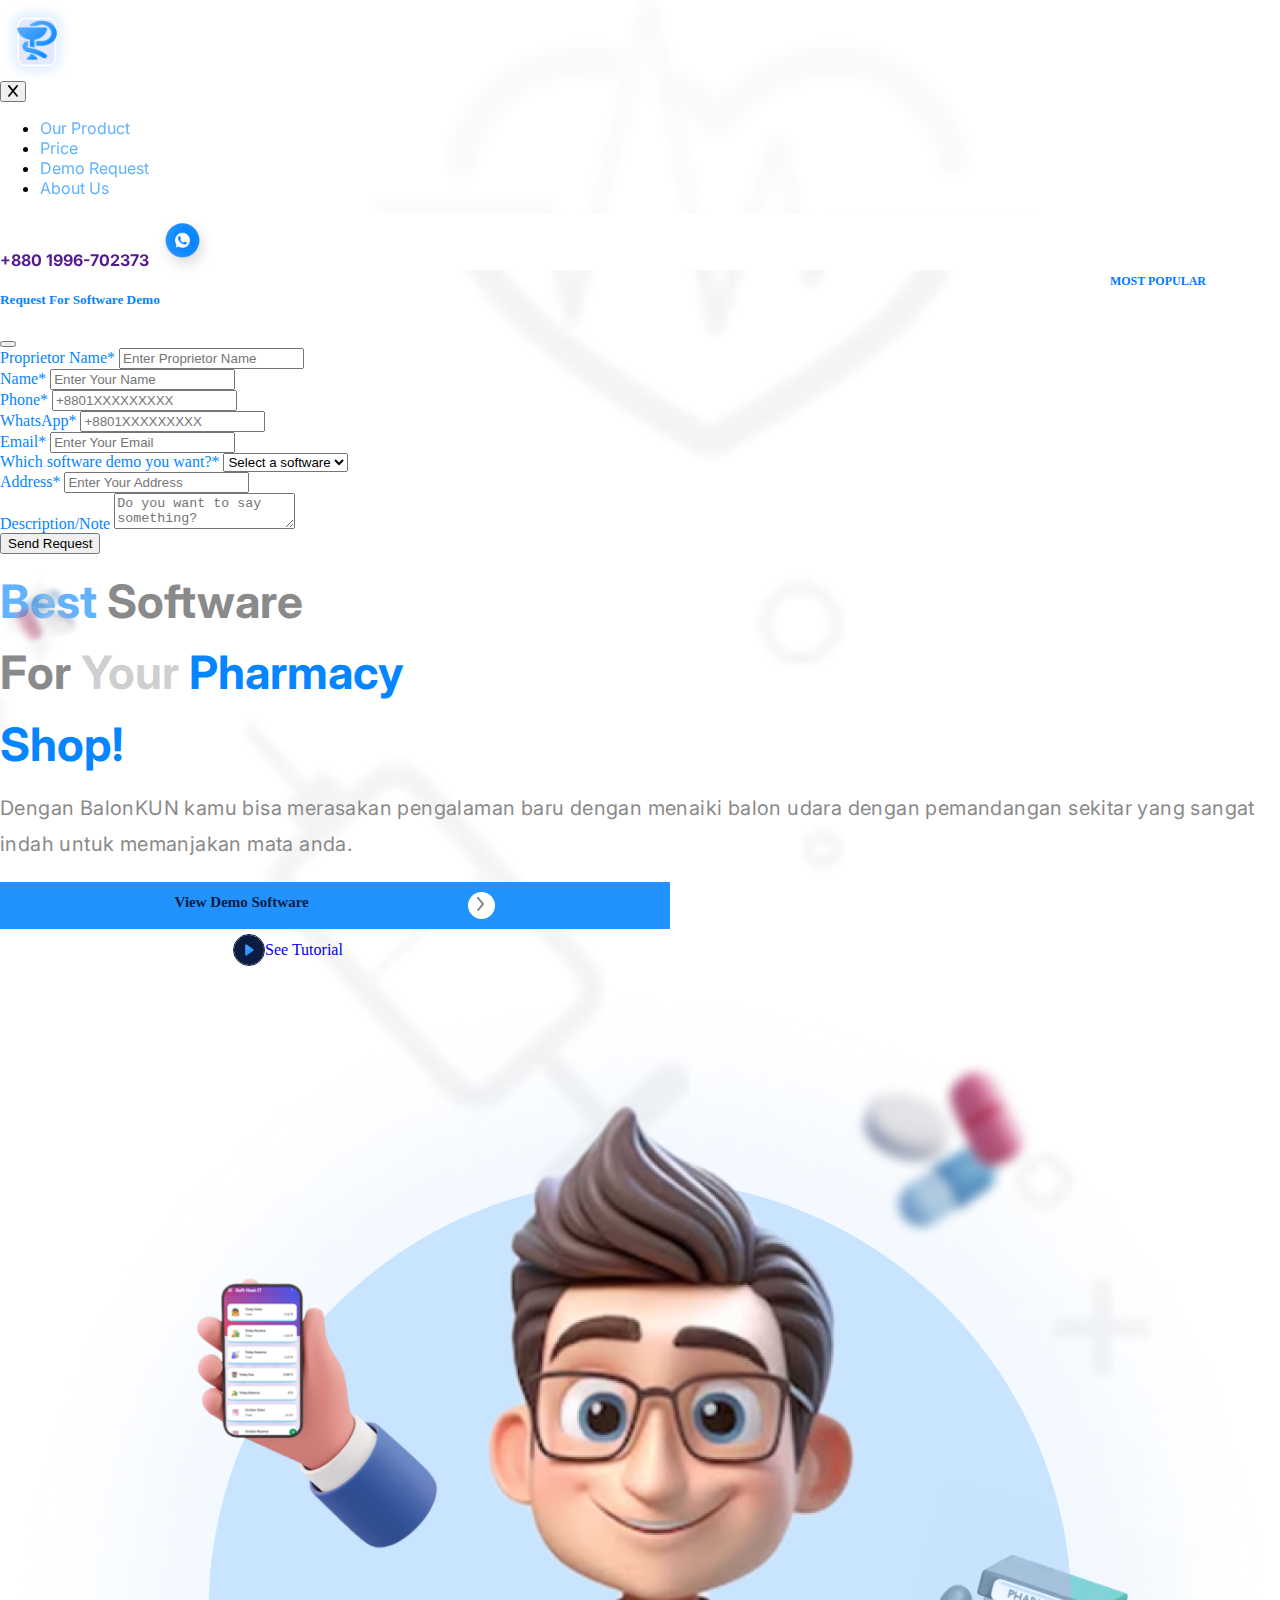
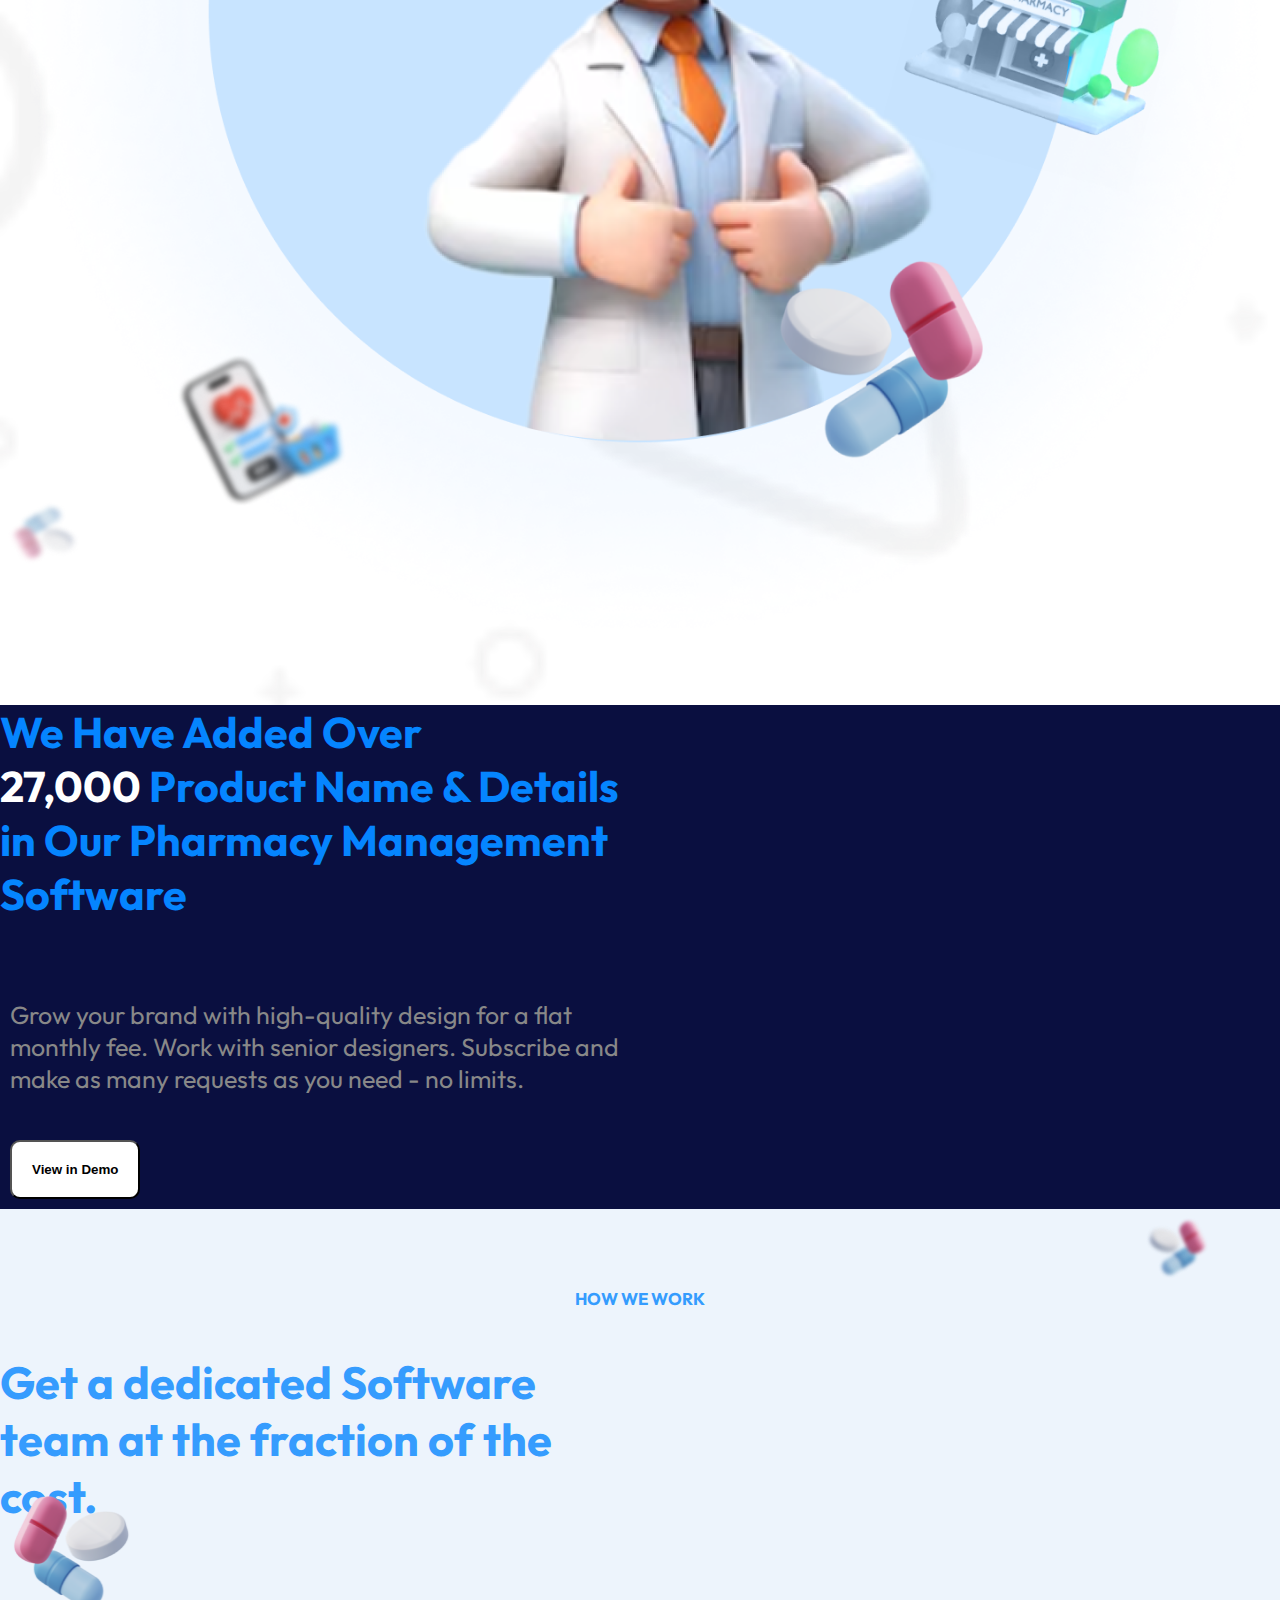
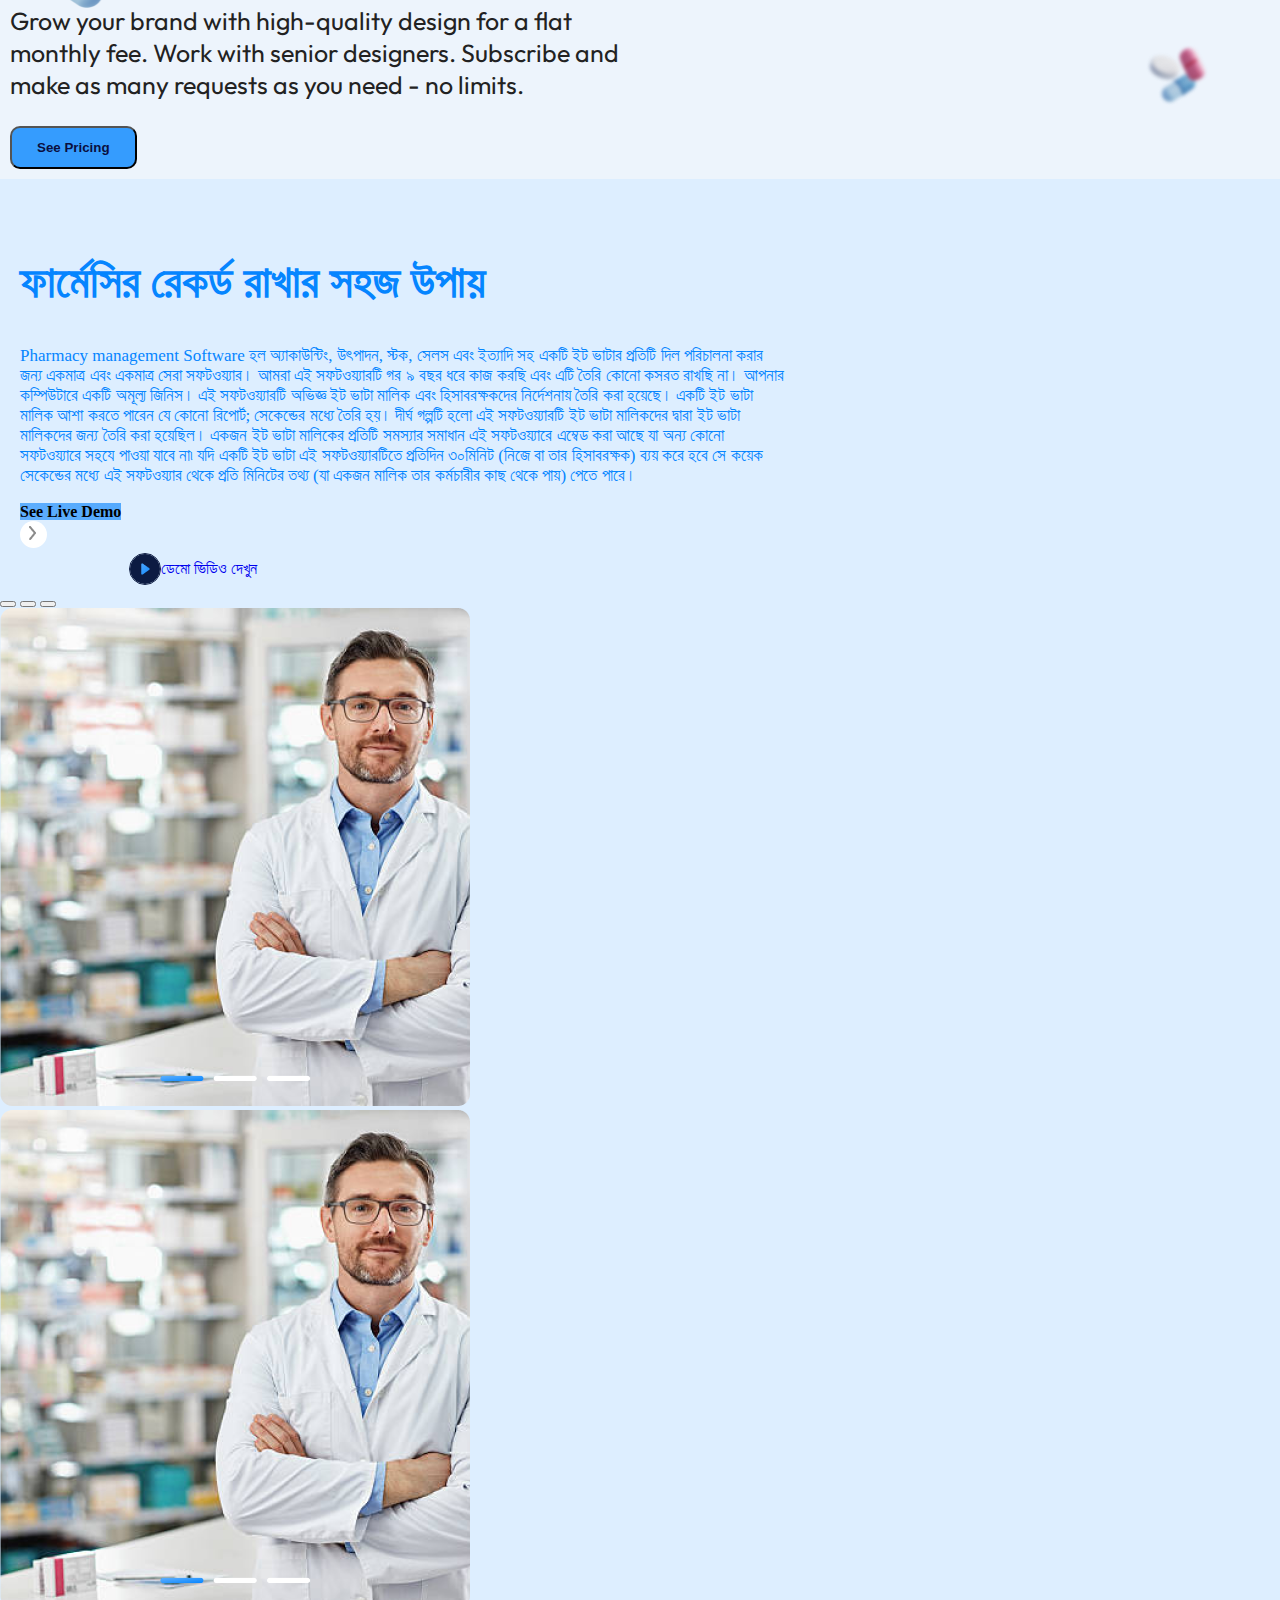
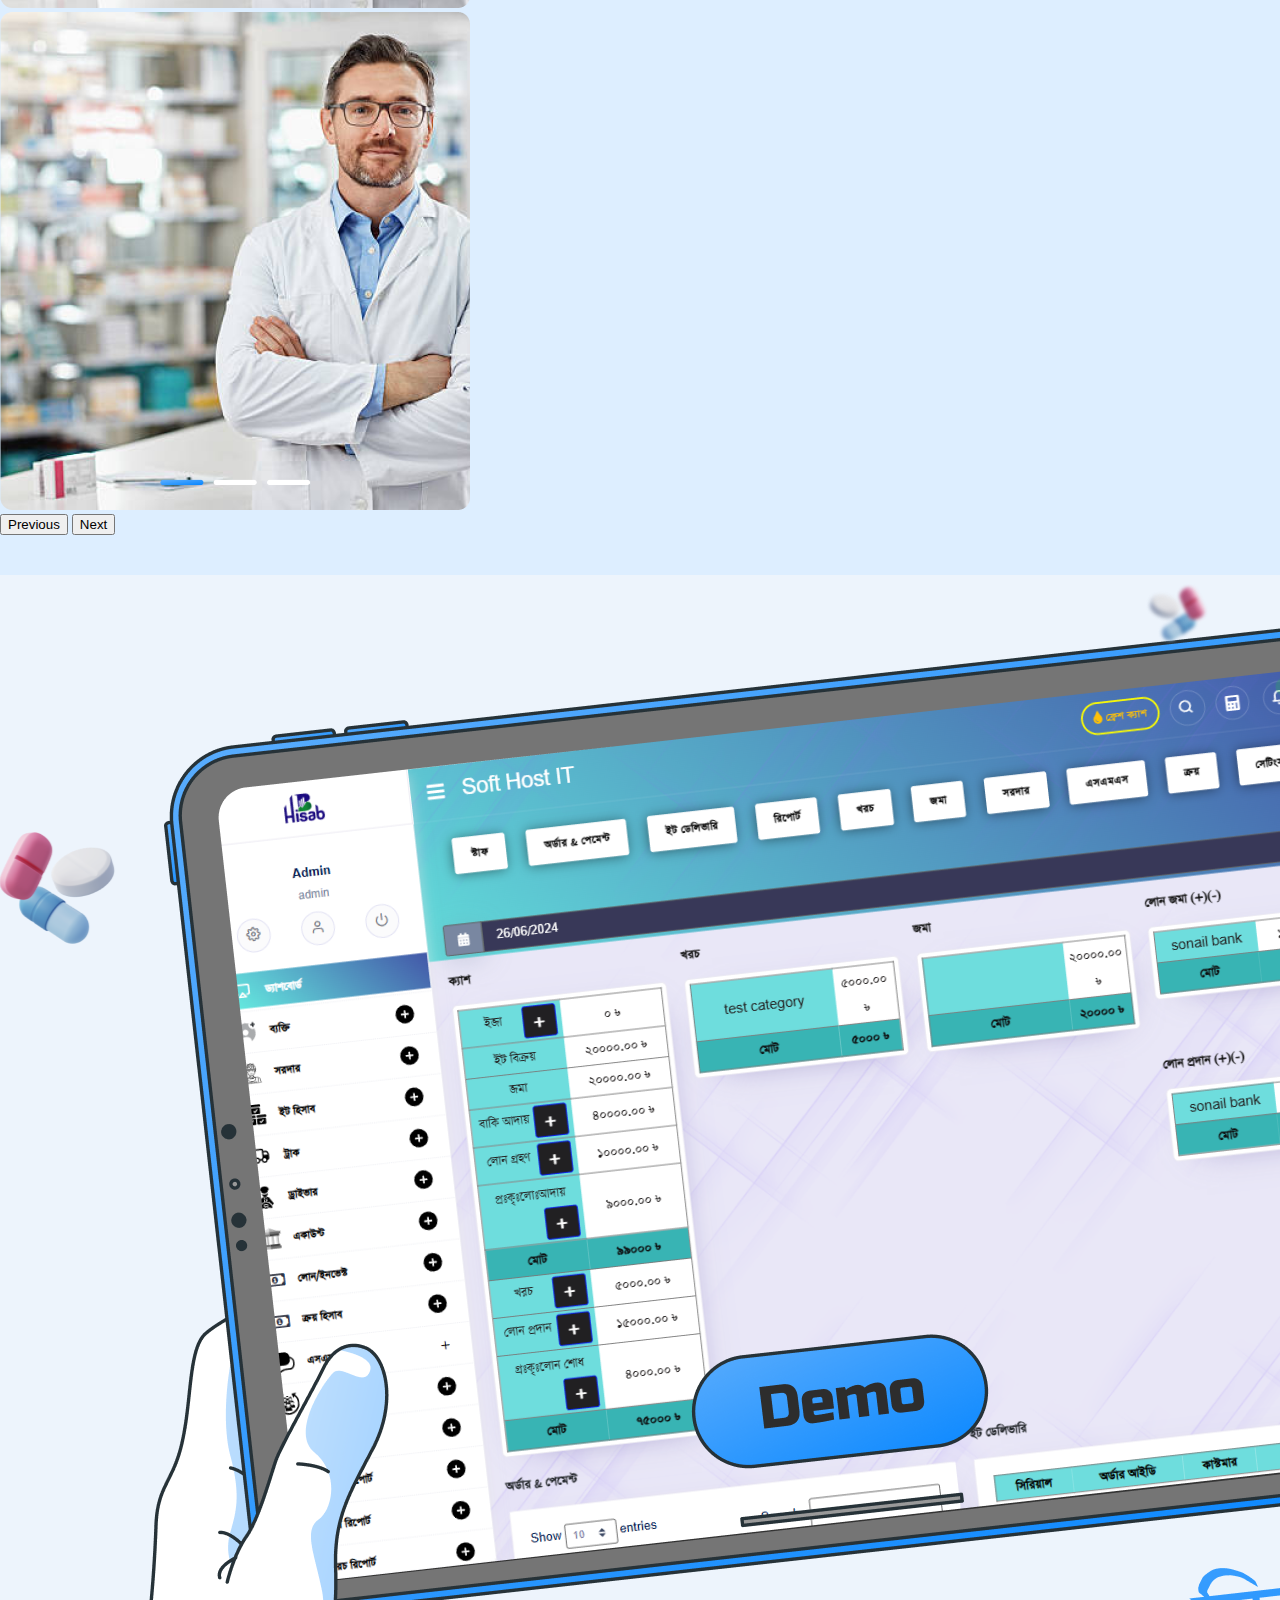
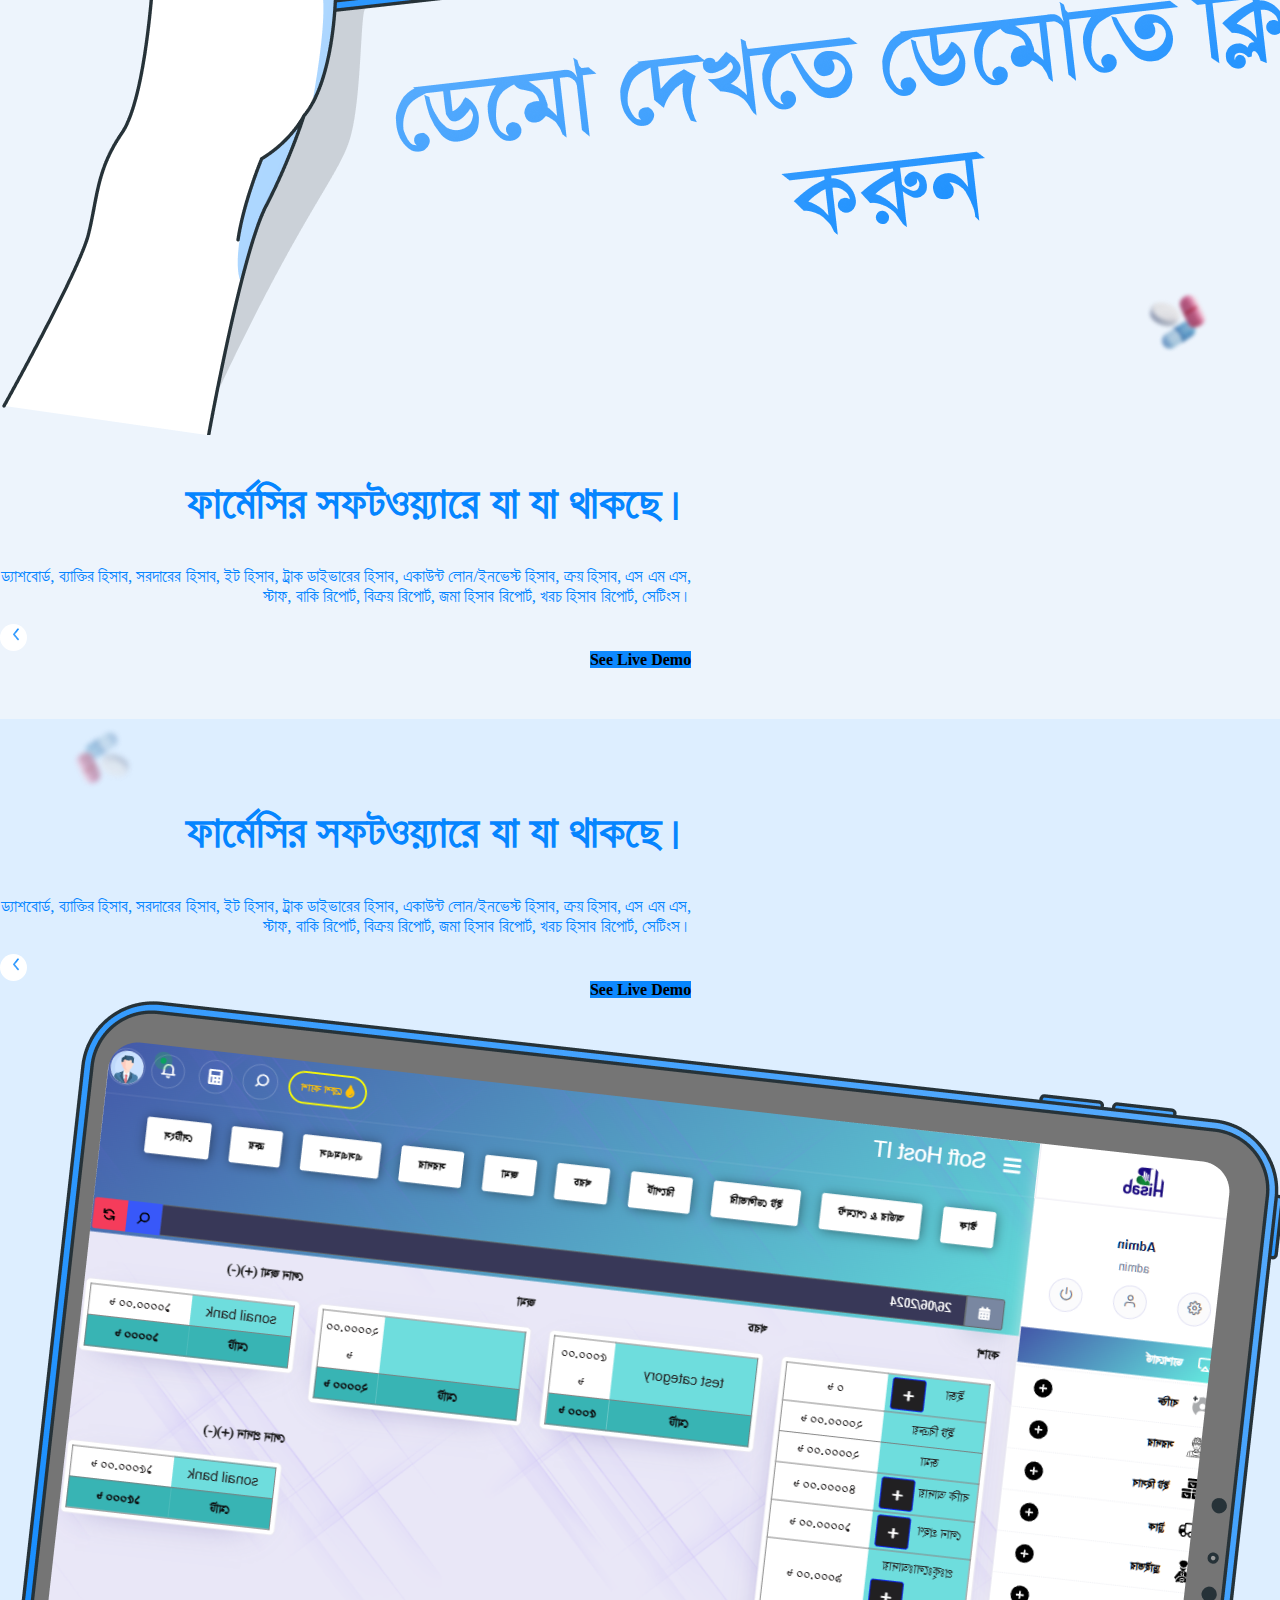
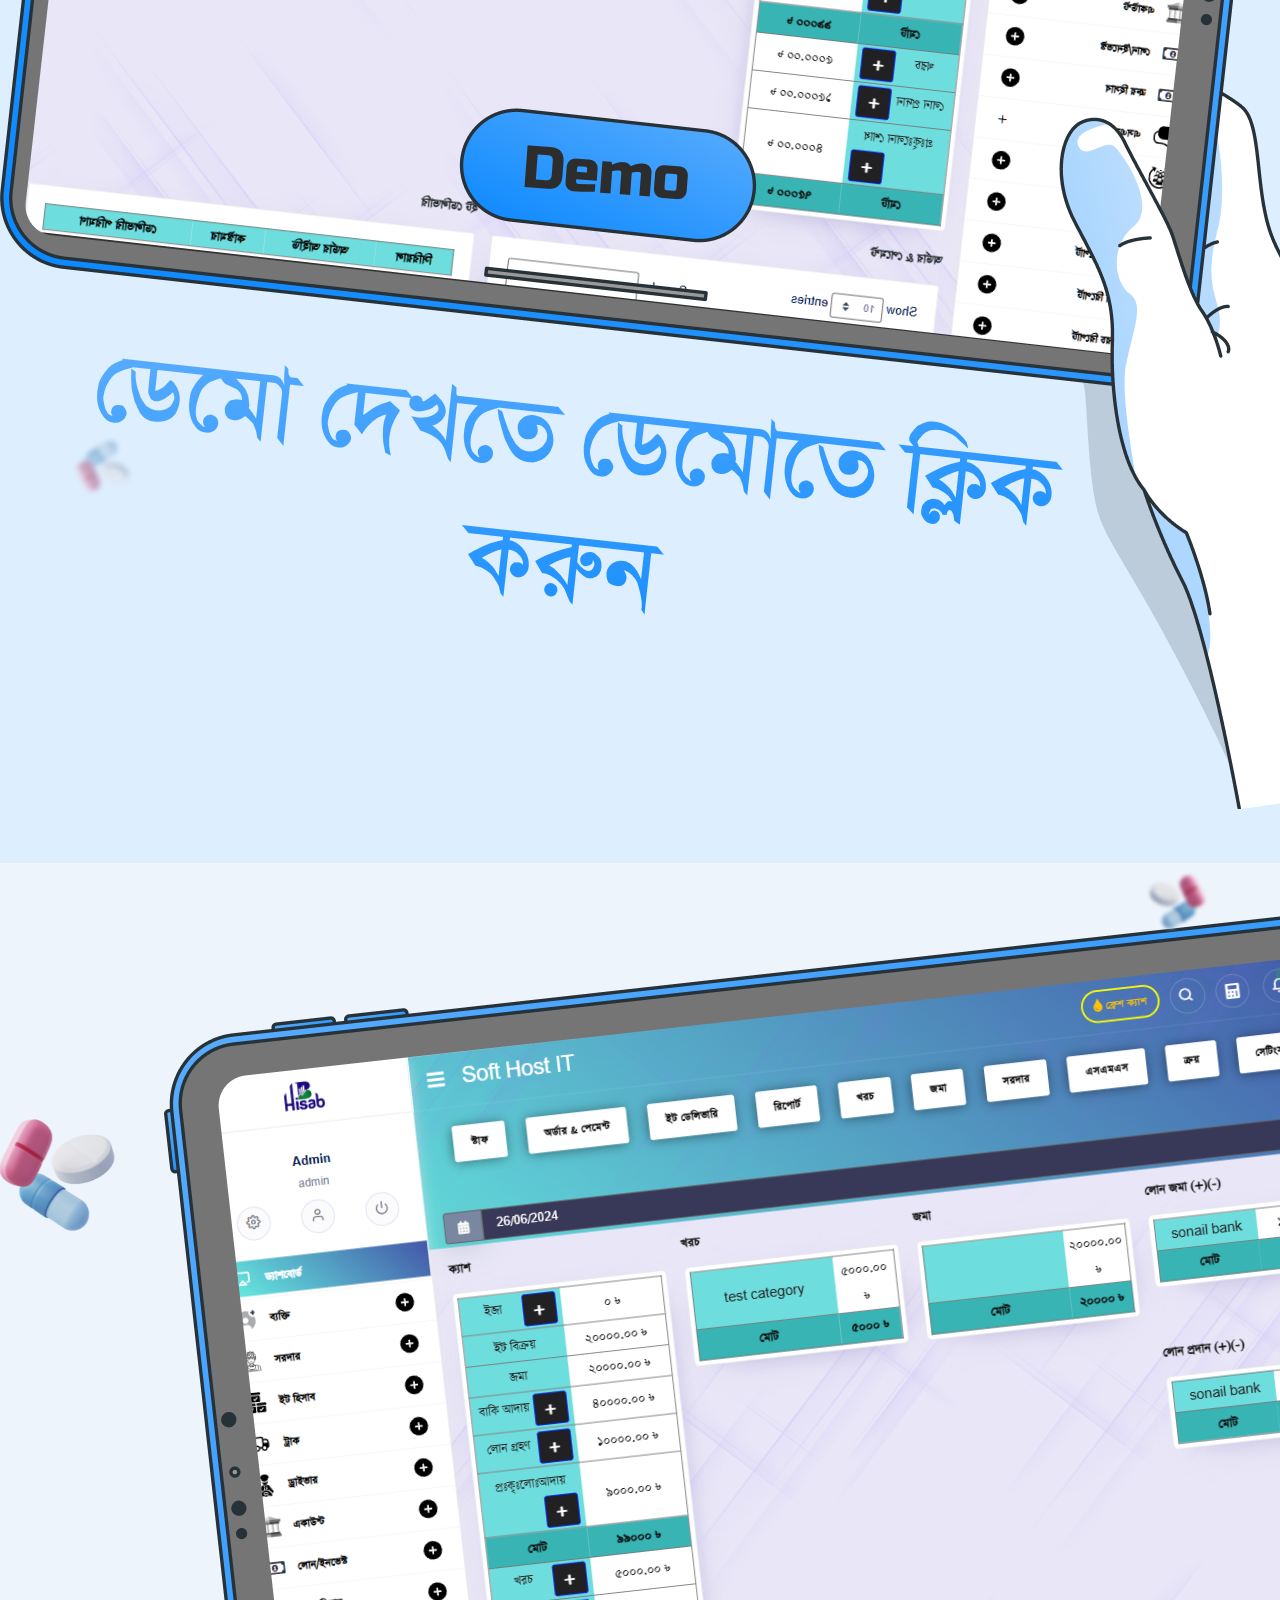
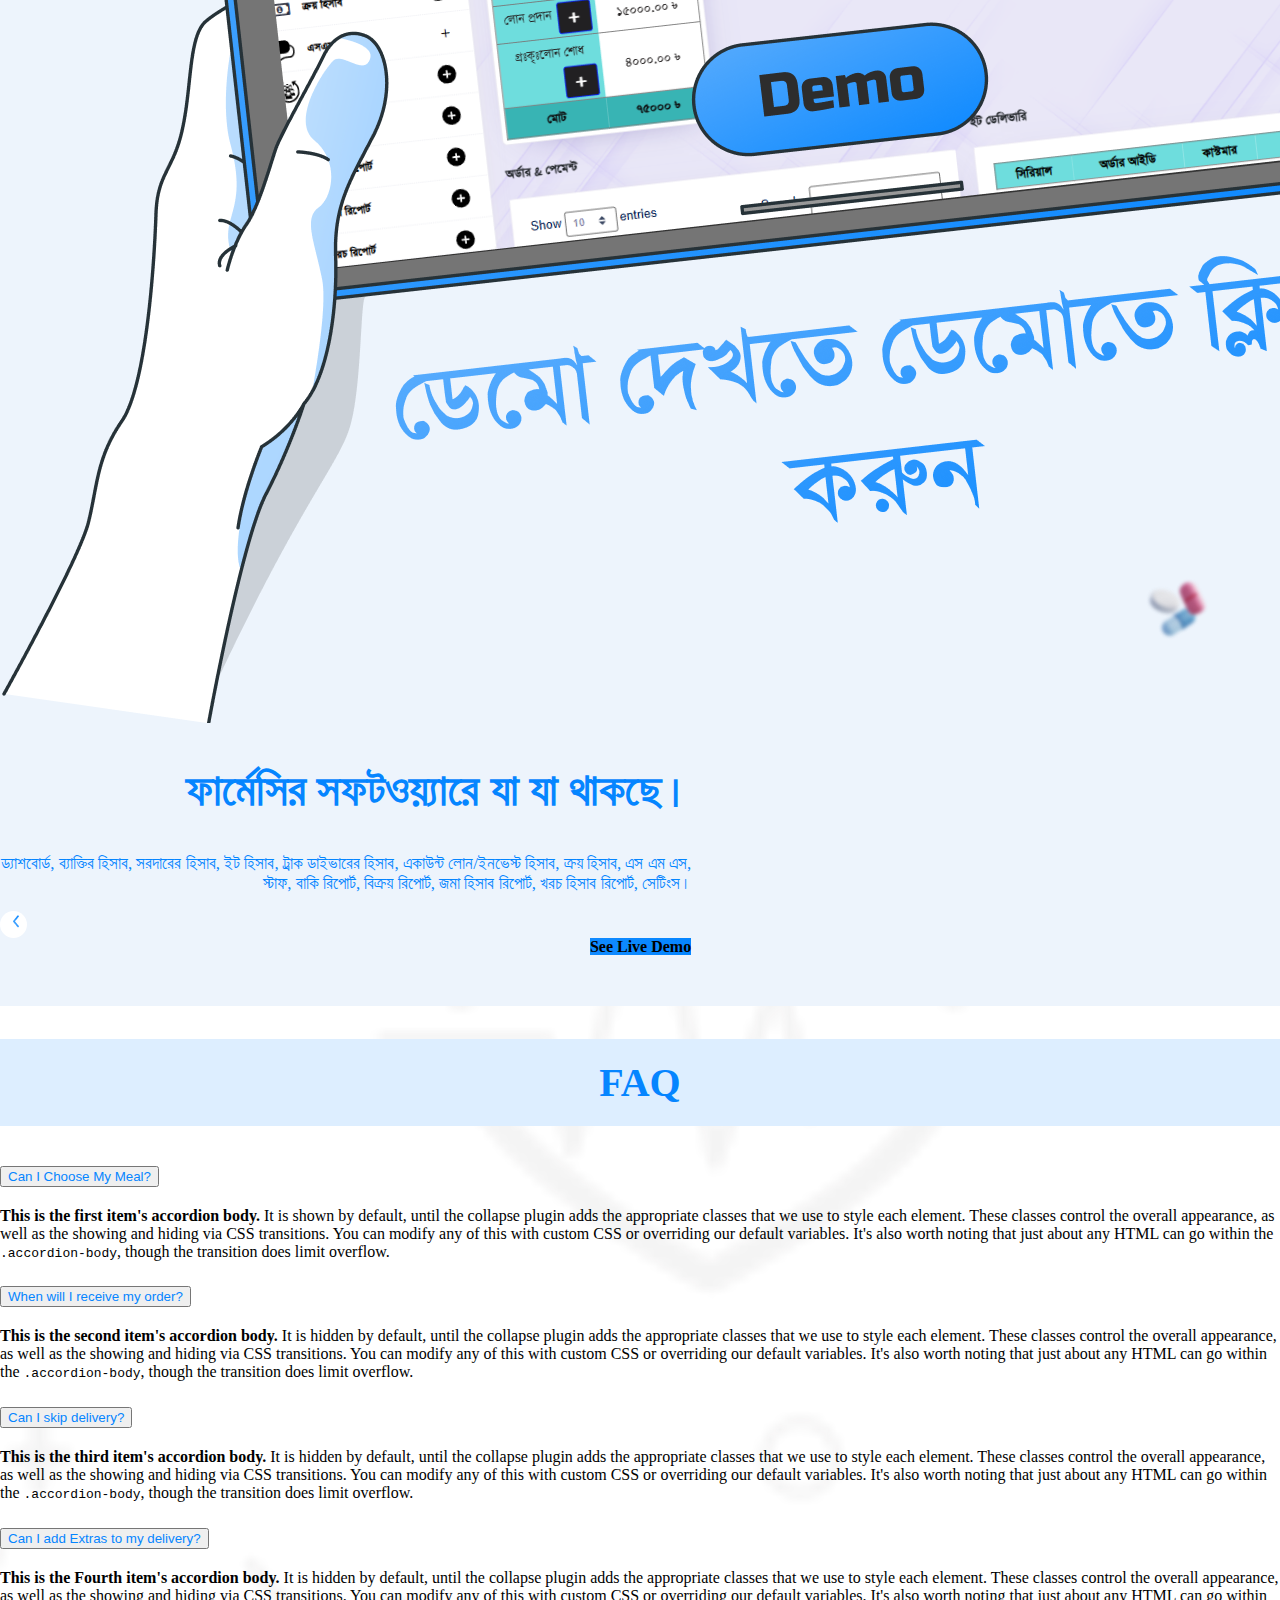
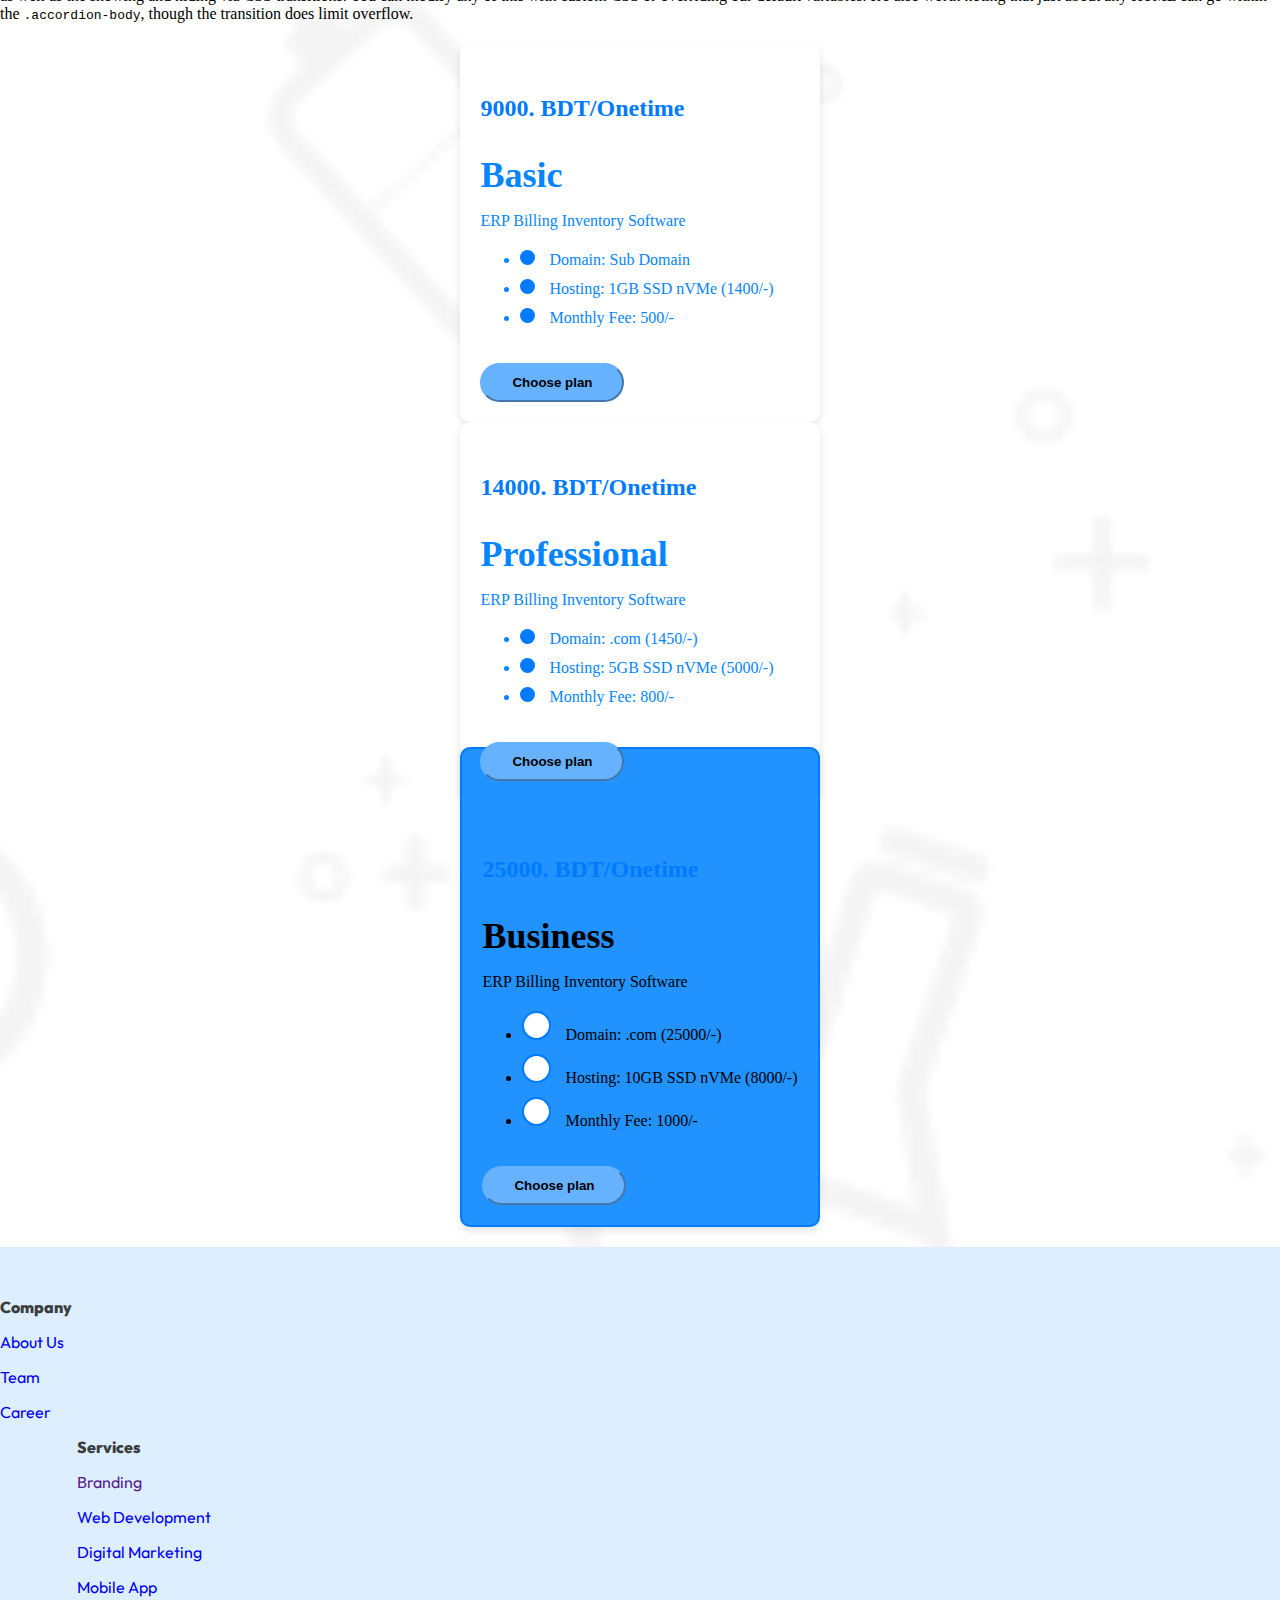
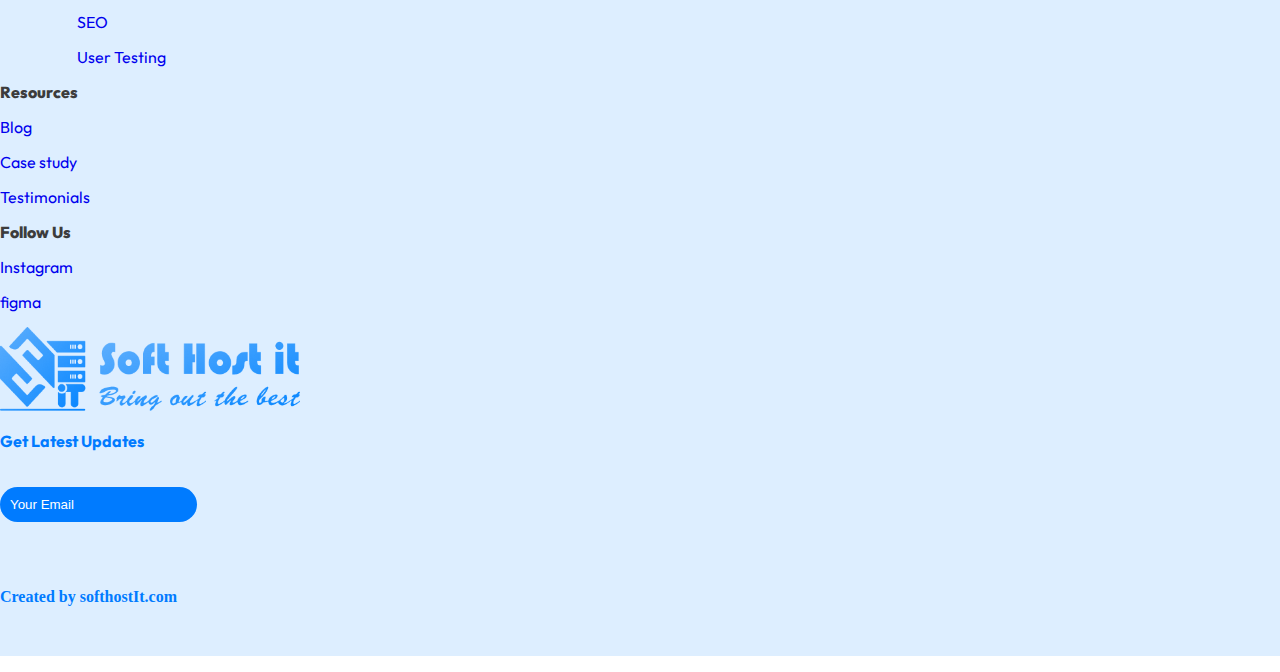
==== commit 10484d3e: "fix issues" ====
--- a/index.html
+++ b/index.html
@@ -9,7 +9,9 @@
         integrity="sha384-1BmE4kWBq78iYhFldvKuhfTAU6auU8tT94WrHftjDbrCEXSU1oBoqyl2QvZ6jIW3" crossorigin="anonymous">
     <link rel="stylesheet" href="https://cdnjs.cloudflare.com/ajax/libs/font-awesome/6.6.0/css/all.min.css">
     <!-- <link rel="stylesheet" href="assets/css/bootstrap.min.css"> -->
+    <link rel="icon" href="assets/img/favicon.png" type="image/png"> 
     <link rel="stylesheet" href="assets/css/style.css">
+    
 </head>
 
 <body>
@@ -48,7 +50,7 @@
                 </ul>
                 <div class="phone d-flex justify-content-center">
                     <div class="d-flex align-items-center">
-                        <a href="" class="ms-2 text-dark"><strong>+880 1996-702373</strong></a>
+                        <a href="" class="ms-2 text-dark phone-number"><strong>+880 1996-702373</strong></a>
                         <img class="whatsaap" src="assets/img/frame.png" alt="">
                     </div>
                 </div>
@@ -69,7 +71,7 @@
                         <div class="row px-2">
                             <div class="col-md-6 col-sm-12">
                                 <div class="">
-                                    <label for="recipient-name" class="col-form-label">Proprietor Name<span
+                                    <label for="recipient-name" class="col-form-label text-blue-color">Proprietor Name<span
                                             class="text-danger">*</span></label>
                                     <input type="text" class="form-control" id="recipient-name"
                                         placeholder="Enter Proprietor Name">
@@ -77,7 +79,7 @@
                             </div>
                             <div class="col-md-6 col-sm-12">
                                 <div class="">
-                                    <label for="recipient-name" class="col-form-label">Name<span
+                                    <label for="recipient-name" class="col-form-label text-blue-color">Name<span
                                             class="text-danger">*</span></label>
                                     <input type="text" class="form-control" id="recipient-name"
                                         placeholder="Enter Your Name">
@@ -87,7 +89,7 @@
                         <div class="row px-2">
                             <div class="col-md-6 col-sm-12">
                                 <div class="">
-                                    <label for="recipient-name" class="col-form-label">Phone<span
+                                    <label for="recipient-name" class="col-form-label text-blue-color">Phone<span
                                             class="text-danger">*</span></label>
                                     <input type="text" class="form-control" id="recipient-name"
                                         placeholder="+8801XXXXXXXXX">
@@ -95,7 +97,7 @@
                             </div>
                             <div class="col-md-6 col-sm-12">
                                 <div class="">
-                                    <label for="recipient-name" class="col-form-label">WhatsApp<span
+                                    <label for="recipient-name" class="col-form-label text-blue-color">WhatsApp<span
                                             class="text-danger">*</span></label>
                                     <input type="text" class="form-control" id="recipient-name"
                                         placeholder="+8801XXXXXXXXX">
@@ -105,7 +107,7 @@
                         <div class="row px-2">
                             <div class="col-md-6 col-sm-12">
                                 <div class="">
-                                    <label for="recipient-name" class="col-form-label">Email<span
+                                    <label for="recipient-name" class="col-form-label text-blue-color">Email<span
                                             class="text-danger">*</span></label>
                                     <input type="text" class="form-control" id="recipient-name"
                                         placeholder="Enter Your Email">
@@ -113,10 +115,11 @@
                             </div>
                             <div class="col-md-6 col-sm-12">
                                 <div class="">
-                                    <label for="recipient-name" class="col-form-label">Which software demo you
+                                    <label for="recipient-name" class="col-form-label text-blue-color">Which software demo you
                                         want?<span class="text-danger">*</span></label>
                                     <select name="" id="" class="form-select">
                                         <option selected disabled>Select a software</option>
+                                        <option>Pharmacy</option>
                                     </select>
                                 </div>
                             </div>
@@ -124,7 +127,7 @@
                         <div class="row px-2">
                             <div class="col-md-12">
                                 <div class="">
-                                    <label for="recipient-name" class="col-form-label">Address<span
+                                    <label for="recipient-name" class="col-form-label text-blue-color">Address<span
                                             class="text-danger">*</span></label>
                                     <input type="text" class="form-control" id="recipient-name"
                                         placeholder="Enter Your Address">
@@ -132,7 +135,7 @@
                             </div>
                         </div>
                         <div class="mb-1 px-2">
-                            <label for="message-text" class="col-form-label">Description/Note</label>
+                            <label for="message-text" class="col-form-label text-blue-color">Description/Note</label>
                             <textarea class="form-control" id="message-text"
                                 placeholder="Do you want to say something?"></textarea>
                         </div>
@@ -174,15 +177,11 @@
                 </div>
                 <div class="col-md-6">
                     <div class="bg-hero-image">
-                        <img class="pharmacy_cartoon img-fluid" src="assets/img/pharmacy_cartoon.png" alt="">
-                    </div>
-                </div>
-                <img src="assets/img/hand2.png" alt="" class="img-float-1"><img src="assets/img/img4.png" alt=""
-                    class="img-float-2"><img src="assets/img/capsule.png" alt="" class="img-float-3">
+                        <img class="pharmacy_cartoon img-fluid" src="assets/img/character.png" alt="">
+                    </div>
+                </div>
                 <img src="assets/img/blur_pill.png" alt="" class="img-float-4">
                 <img src="assets/img/blur_pill.png" alt="" class="img-float-5">
-                <img src="assets/img/img5.png" alt="" class="img-float-6">
-                <img src="assets/img/img6.png" alt="" class="img-float-7">
             </div>
         </div>
     </section>
--- a/assets/css/style.css
+++ b/assets/css/style.css
@@ -2,14 +2,29 @@
 @import url('https://fonts.googleapis.com/css2?family=Outfit:wght@100..900&display=swap');
 
 body {
-    background: #f3f8ff;
+    position: relative;
     min-height: 100vh;
     margin: 0;
+}
+body::before {
+    content: '';
+    position: absolute;
+    top: 0;
+    left: 0;
+    right: 0;
+    bottom: 0;
+    background-image: url(../img/pattern.png);
+    background-size: cover;
+    background-position: center;
+    background-repeat: no-repeat;
+    opacity: 0.08;
+    z-index: -1; 
 }
 
 .bg-navbar {
     background-color: rgba(255, 255, 255, 0.5) !important;
     backdrop-filter: blur(4px) !important;
+    font-family: "Inter", Sens-serif;
 }
 
 .bg-logo-img {
@@ -47,8 +62,7 @@
 
 .phone {
     background: #fff;
-    border-radius: 46px;
-    padding: 5px 8px;
+    border-radius: 50px;
     transition: 0.3s ease;
 }
 .phone:hover{
@@ -97,25 +111,8 @@
     line-height: 50px;
 }
 
-.bg-hero-image {
-    background-image: url(../img/Ellipse.png);
-    background-repeat: no-repeat;
-    background-position: center;
-    background-size: cover;
+.pharmacy_cartoon {
     width: 100%;
-    height: 535px;
-    top: 0;
-    left: 0;
-    gap: 0;
-    opacity: 1;
-    position: relative;
-}
-
-.pharmacy_cartoon {
-    width: 74%;
-    position: absolute;
-    top: 0%;
-    left: 10%;
 }
 
 .hero-para {
@@ -132,42 +129,6 @@
     position: relative;
 }
 
-.img-float-1 {
-    position: absolute;
-    width: 151px;
-    height: 203px;
-    top: 0%;
-    left: 55%;
-    gap: 0px;
-    opacity: 1;
-    transition: all 0.3s ease;
-
-}
-
-.img-float-2 {
-    position: absolute;
-    width: 145px;
-    height: 145px;
-    top: 38%;
-    left: 88%;
-    gap: 0px;
-    opacity: 1;
-    transition: all 0.3s ease;
-
-}
-
-.img-float-3 {
-    position: absolute;
-    width: 144px;
-    height: 144px;
-    top: 73%;
-    left: 80%;
-    gap: 0px;
-    opacity: 1;
-    transition: all 0.3s ease;
-
-}
-
 .img-float-4 {
     position: absolute;
     width: 88px;
@@ -181,24 +142,6 @@
     top: 0px;
     width: 90px;
     height: 78px;
-    transition: all 0.3s ease;
-}
-
-.img-float-6 {
-    position: absolute;
-    top: 85%;
-    left: 55%;
-    width: 94px;
-    height: 94px;
-    transition: all 0.3s ease;
-}
-
-.img-float-7 {
-    position: absolute;
-    top: 5%;
-    right: 5%;
-    width: 114px;
-    height: 114px;
     transition: all 0.3s ease;
 }
 
@@ -259,16 +202,17 @@
 }
 
 .btn-tutorial:hover {
-    background: #0C1B42
+    background: transparent;
+    border: 1px solid #0C1B42;
 }
 .btn-tutorial:hover img{
-    border: 1px solid white;
+    border: 1px solid #0C1B42;
     border-radius: 50%;
-    box-shadow: 1px 1px 8px white;
+    box-shadow: 1px 1px 8px #0C1B42;
 }
 
 .btn-tutorial:hover span {
-    color: white;
+    color: #0C1B42;
 }
 
 .description {
@@ -875,37 +819,10 @@
 }
 
 @media (max-width: 991px) {
-    .bg-hero-image {
-        height: 350px;
-        background-size: contain;
-    }
 
     .pharmacy_cartoon {
-        max-width: 310px;
-        left: 10%;
-        top: 9%;
-    }
-
-    .img-float-1 {
-        width: 100px;
-        height: 140px;
-        top: 16%;
-        left: 60%;
-        transform: translateX(-50%);
-    }
-
-    .img-float-2 {
-        width: 90px;
-        height: 70px;
-        top: 45%;
-        left: 85%
-    }
-
-    .img-float-3 {
-        width: 80px;
-        height: 80px;
-        top: 63%;
-        left: 75%;
+       width: 100%;
+
     }
 
     .img-float-4 {
@@ -918,21 +835,6 @@
         width: 50px;
         height: 50px;
         top: -4%;
-    }
-
-    .img-float-6 {
-        width: 75px;
-        height: 75px;
-        top: 75%;
-        left: 60%;
-        transform: translateX(-50%);
-    }
-
-    .img-float-7 {
-        width: 90px;
-        height: 90px;
-        top: 8%;
-        right: 5%;
     }
 
     .hero-section {
@@ -1171,65 +1073,20 @@
         font-size: 42px;
     }
 
-    .bg-hero-image {
-        height: 250px;
-        background-size: contain;
-    }
-
     .pharmacy_cartoon {
-        max-width: 192px;
-        left: 47%;
-        transform: translateX(-50%);
-        top: 4%;
-    }
-
-    .img-float-1 {
-        width: 65px;
-        height: 70px;
-        top: 65%;
-        left: 35%;
-        transform: translateX(-50%);
-    }
-
-    .img-float-2 {
-        width: 70px;
+       width: 100%;
+    }
+
+    .img-float-4 {
+        width: 75px;
         height: 50px;
-        top: 77%;
-        left: 60%;
-    }
-
-    .img-float-3 {
-        width: 70px;
-        height: 70px;
-        top: 86%;
-        left: 52%;
-    }
-
-    .img-float-4 {
-        width: 40px;
-        height: 40px;
         top: 95%;
     }
 
     .img-float-5 {
-        width: 40px;
-        height: 40px;
+        width: 75px;
+        height: 50px;
         top: -2%;
-    }
-
-    .img-float-6 {
-        width: 60px;
-        height: 60px;
-        top: 78%;
-        left: 50%;
-        transform: translateX(-50%);
-    }
-
-    .img-float-7 {
-        width: 70px;
-        height: 70px;
-        top: 55%;
-        right: 25%;
     }
 
     .hero-section {
@@ -1495,39 +1352,8 @@
         font-size: 40px;
     }
 
-    .bg-hero-image {
-        height: 270px;
-        background-size: contain;
-    }
-
     .pharmacy_cartoon {
-        max-width: 191px;
-        left: 48%;
-        transform: translateX(-50%);
-        top: 11%;
-    }
-
-    .img-float-1 {
-        width: 50px;
-        height: 50px;
-        top: 73%;
-        left: 28%;
-        transform: translateX(-50%);
-    }
-
-    .img-float-2 {
-        width: 50px;
-        height: 55px;
-        top: 80%;
-        left: 63%;
-    }
-
-    .img-float-3 {
-        width: 50px;
-        height: 50px;
-        top: 90%;
-        left: 62%;
-        transform: translateX(-50%);
+        width:100%;
     }
 
     .img-float-4 {
@@ -1540,21 +1366,6 @@
         width: 40px;
         height: 40px;
         top: -2%;
-    }
-
-    .img-float-6 {
-        width: 55px;
-        height: 55px;
-        top: 80%;
-        left: 50%;
-        transform: translateX(-50%);
-    }
-
-    .img-float-7 {
-        width: 50px;
-        height: 50px;
-        top: 67%;
-        right: 20%;
     }
 
     .modal-dialog {
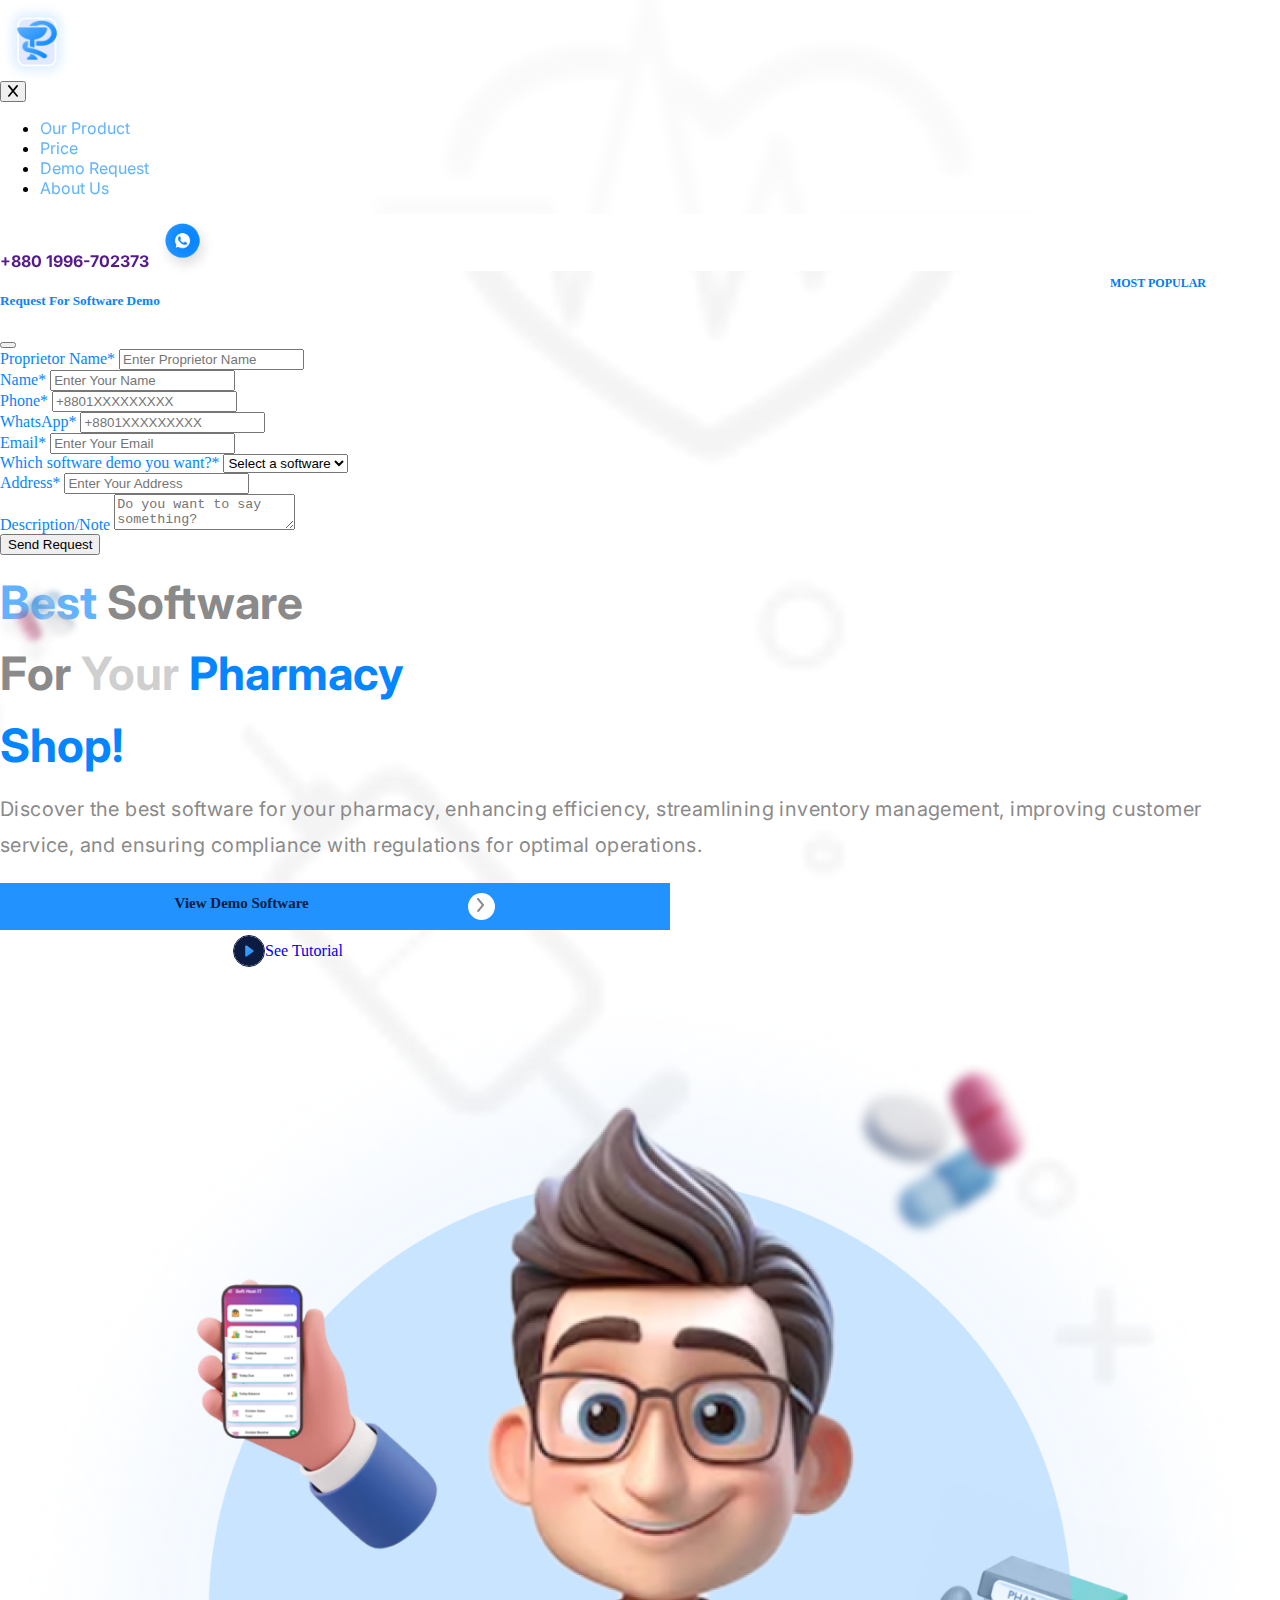
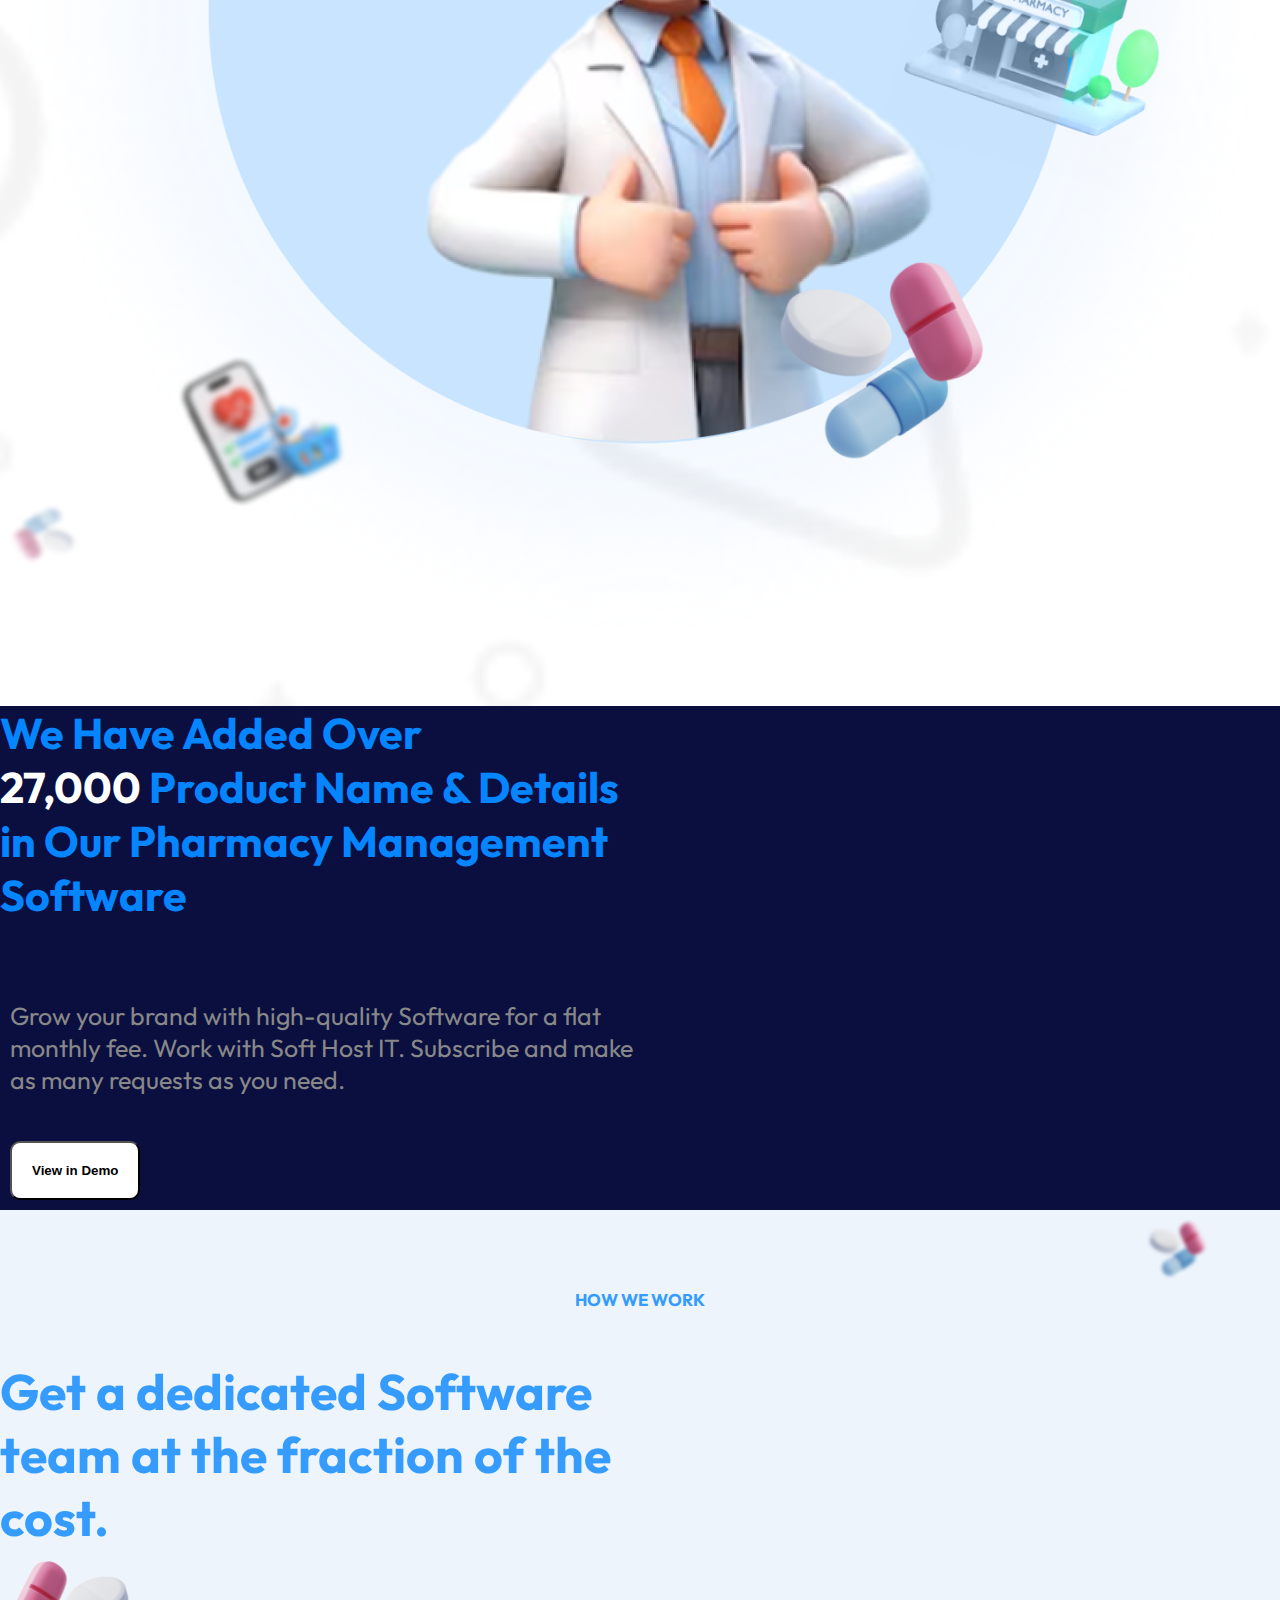
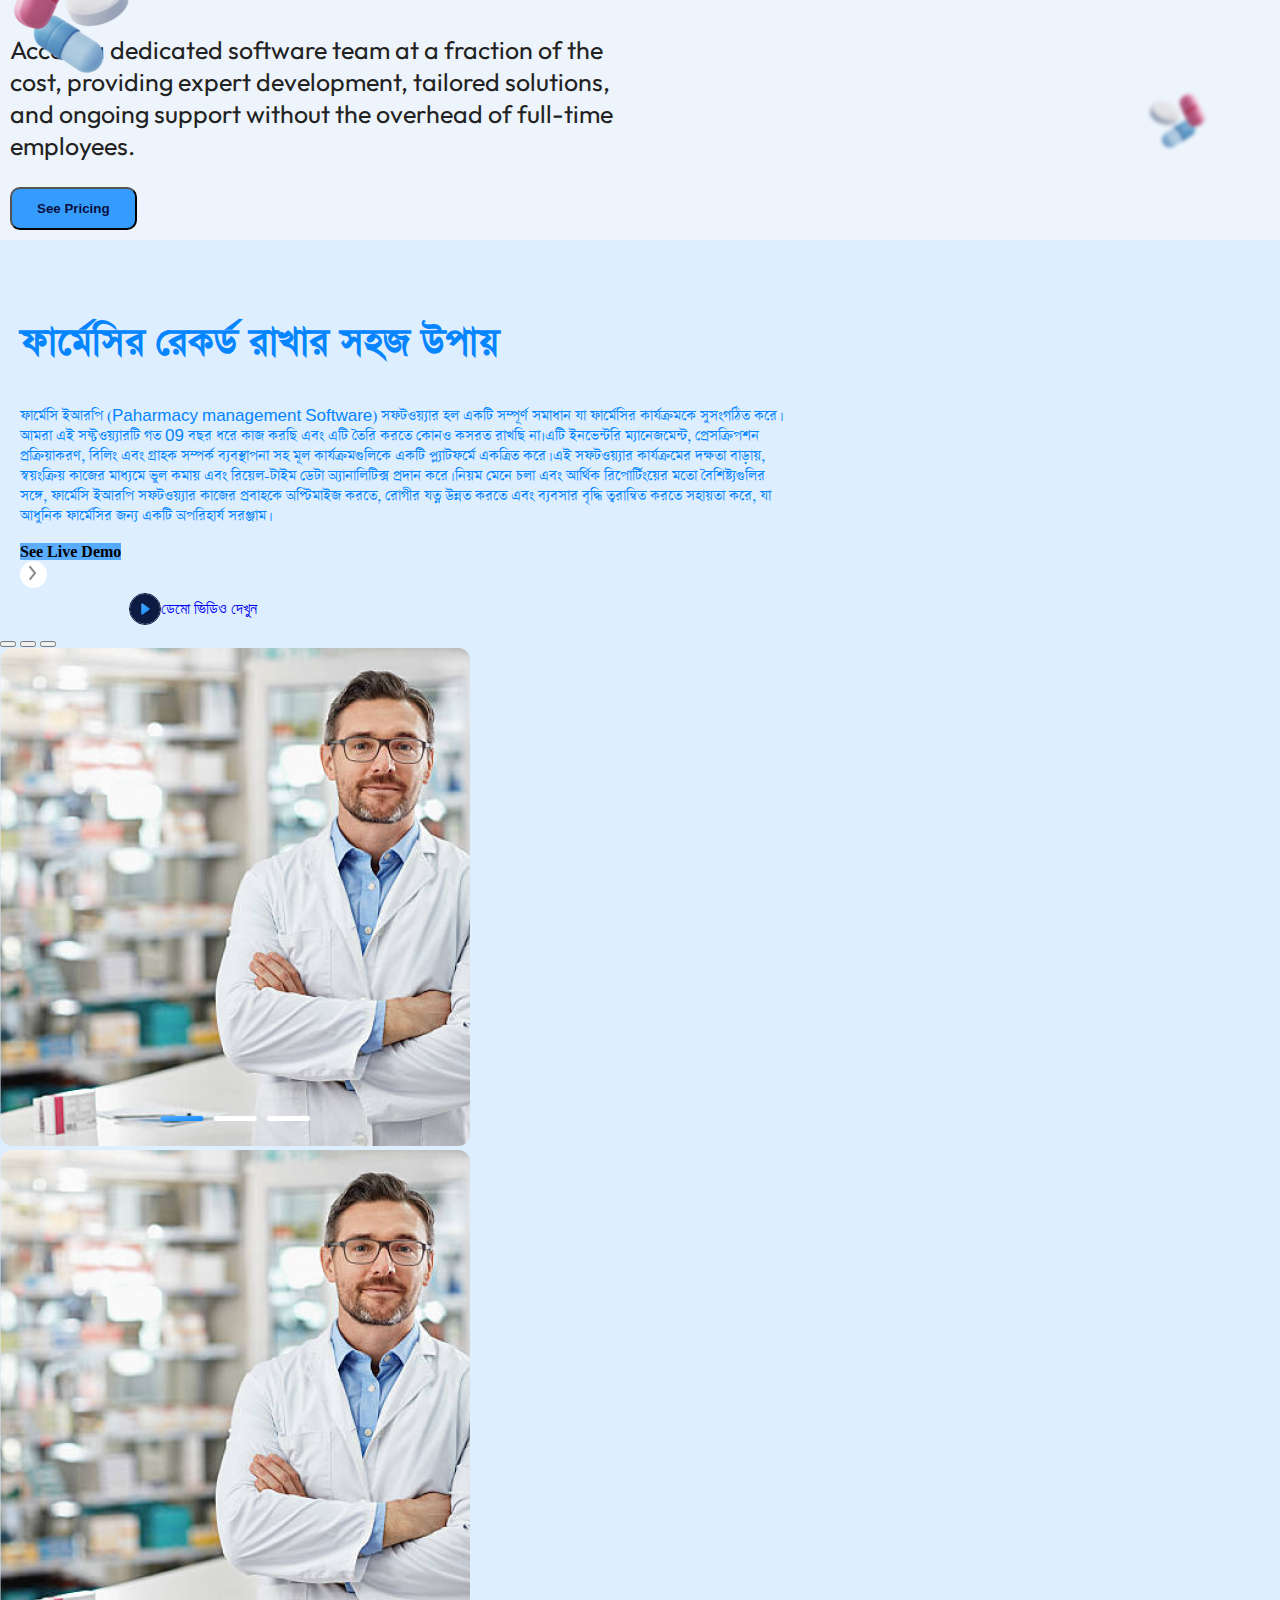
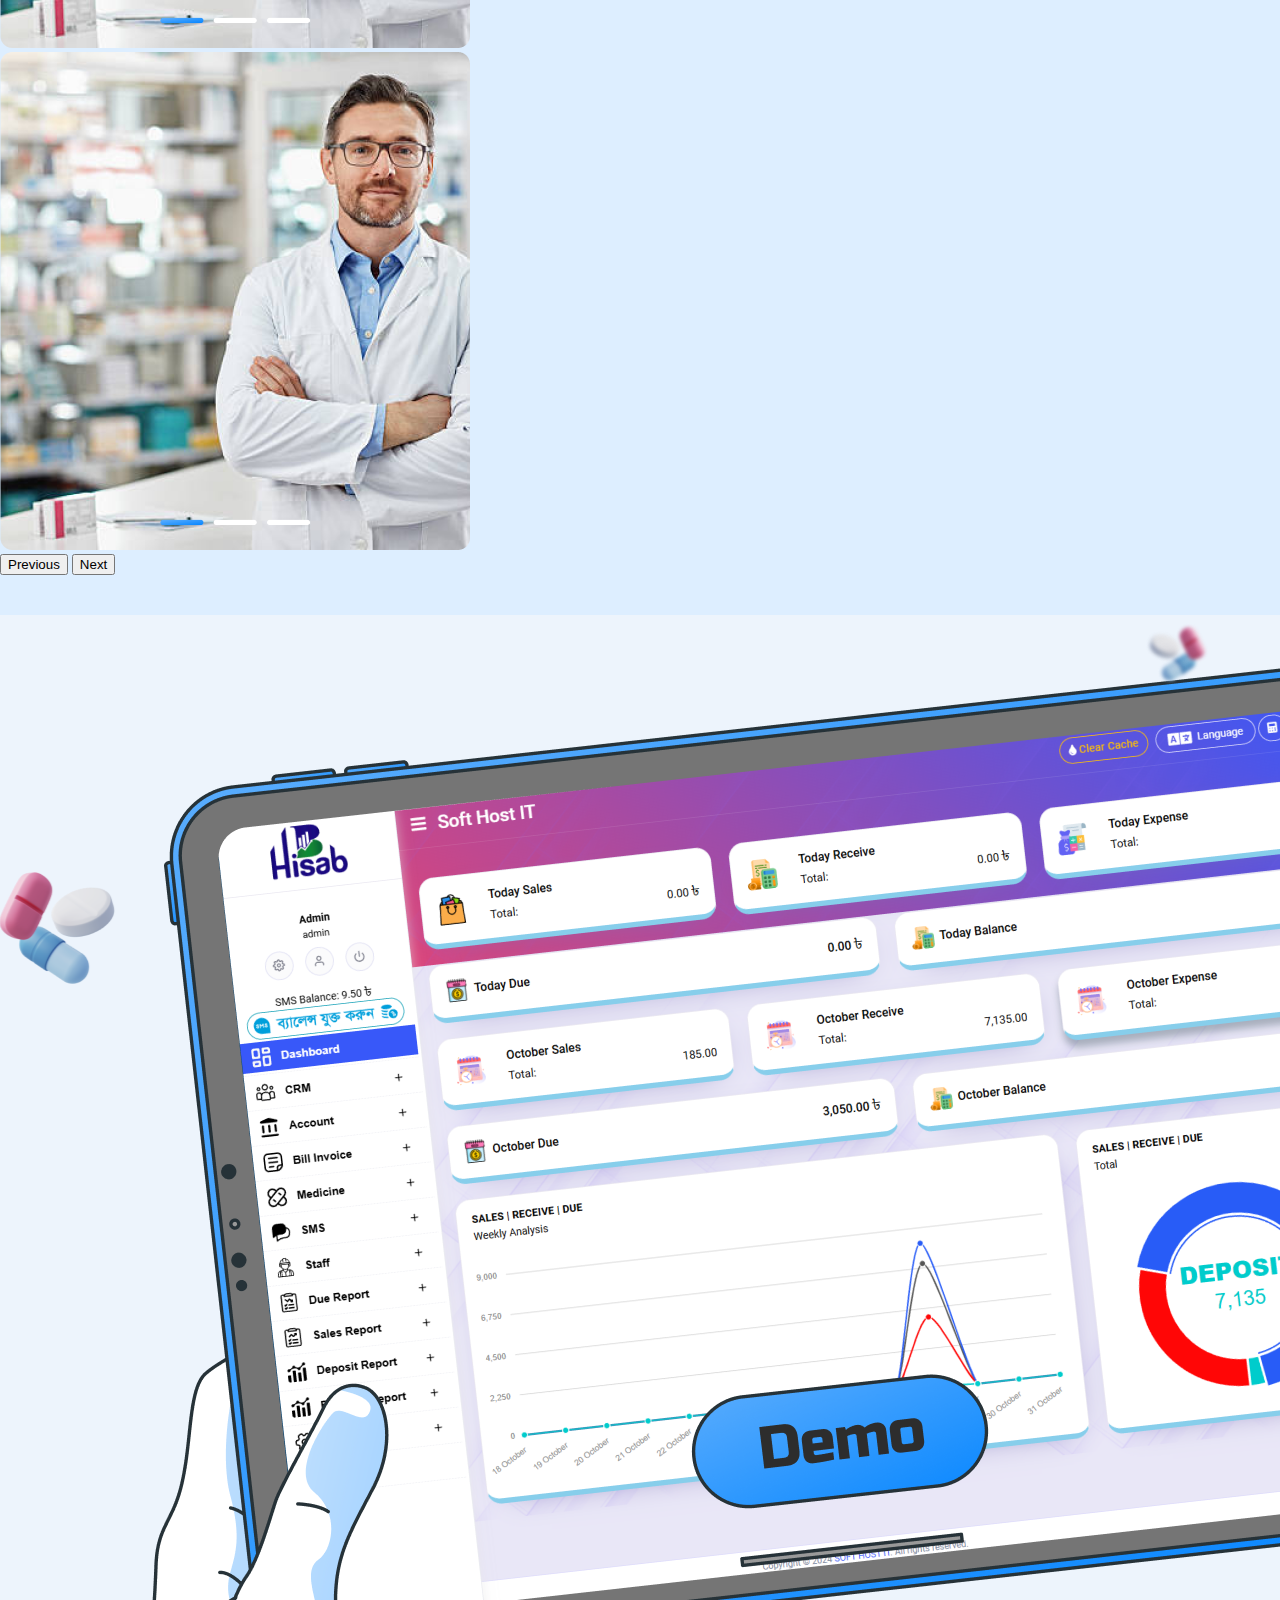
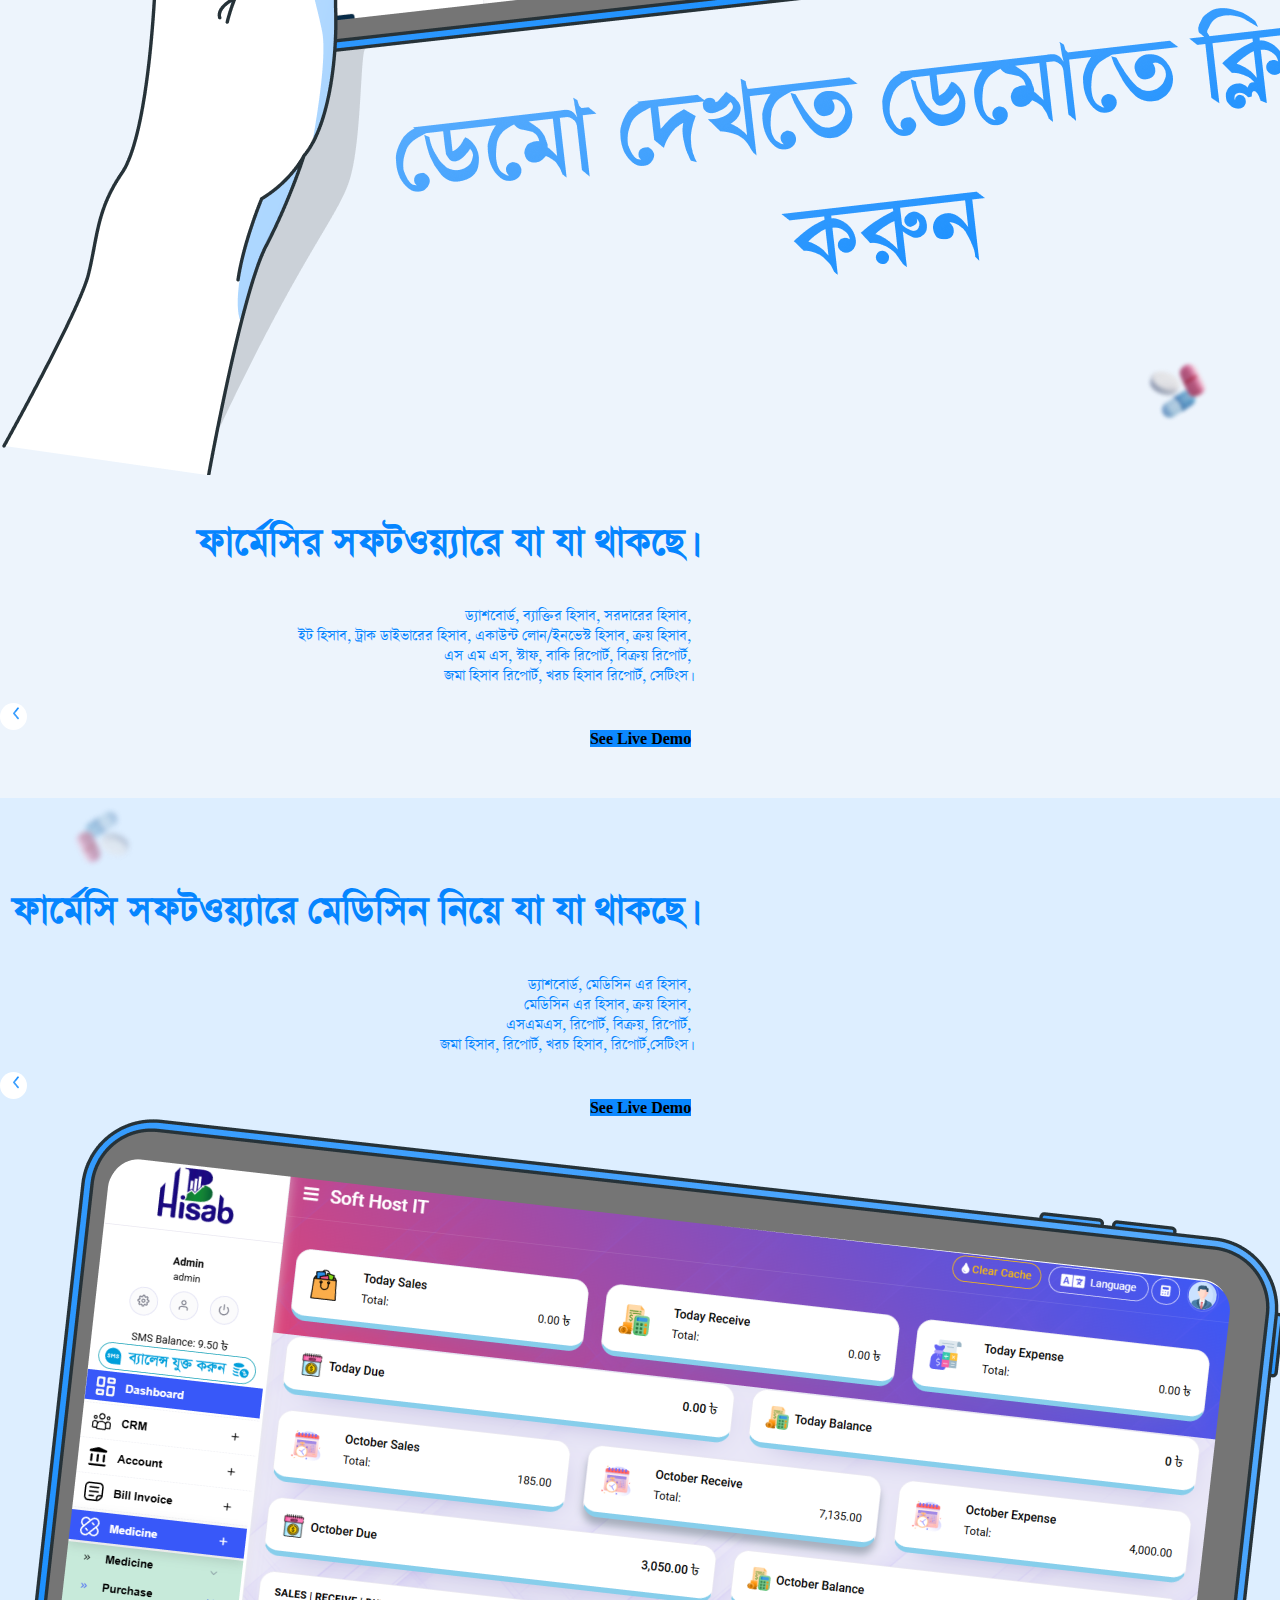
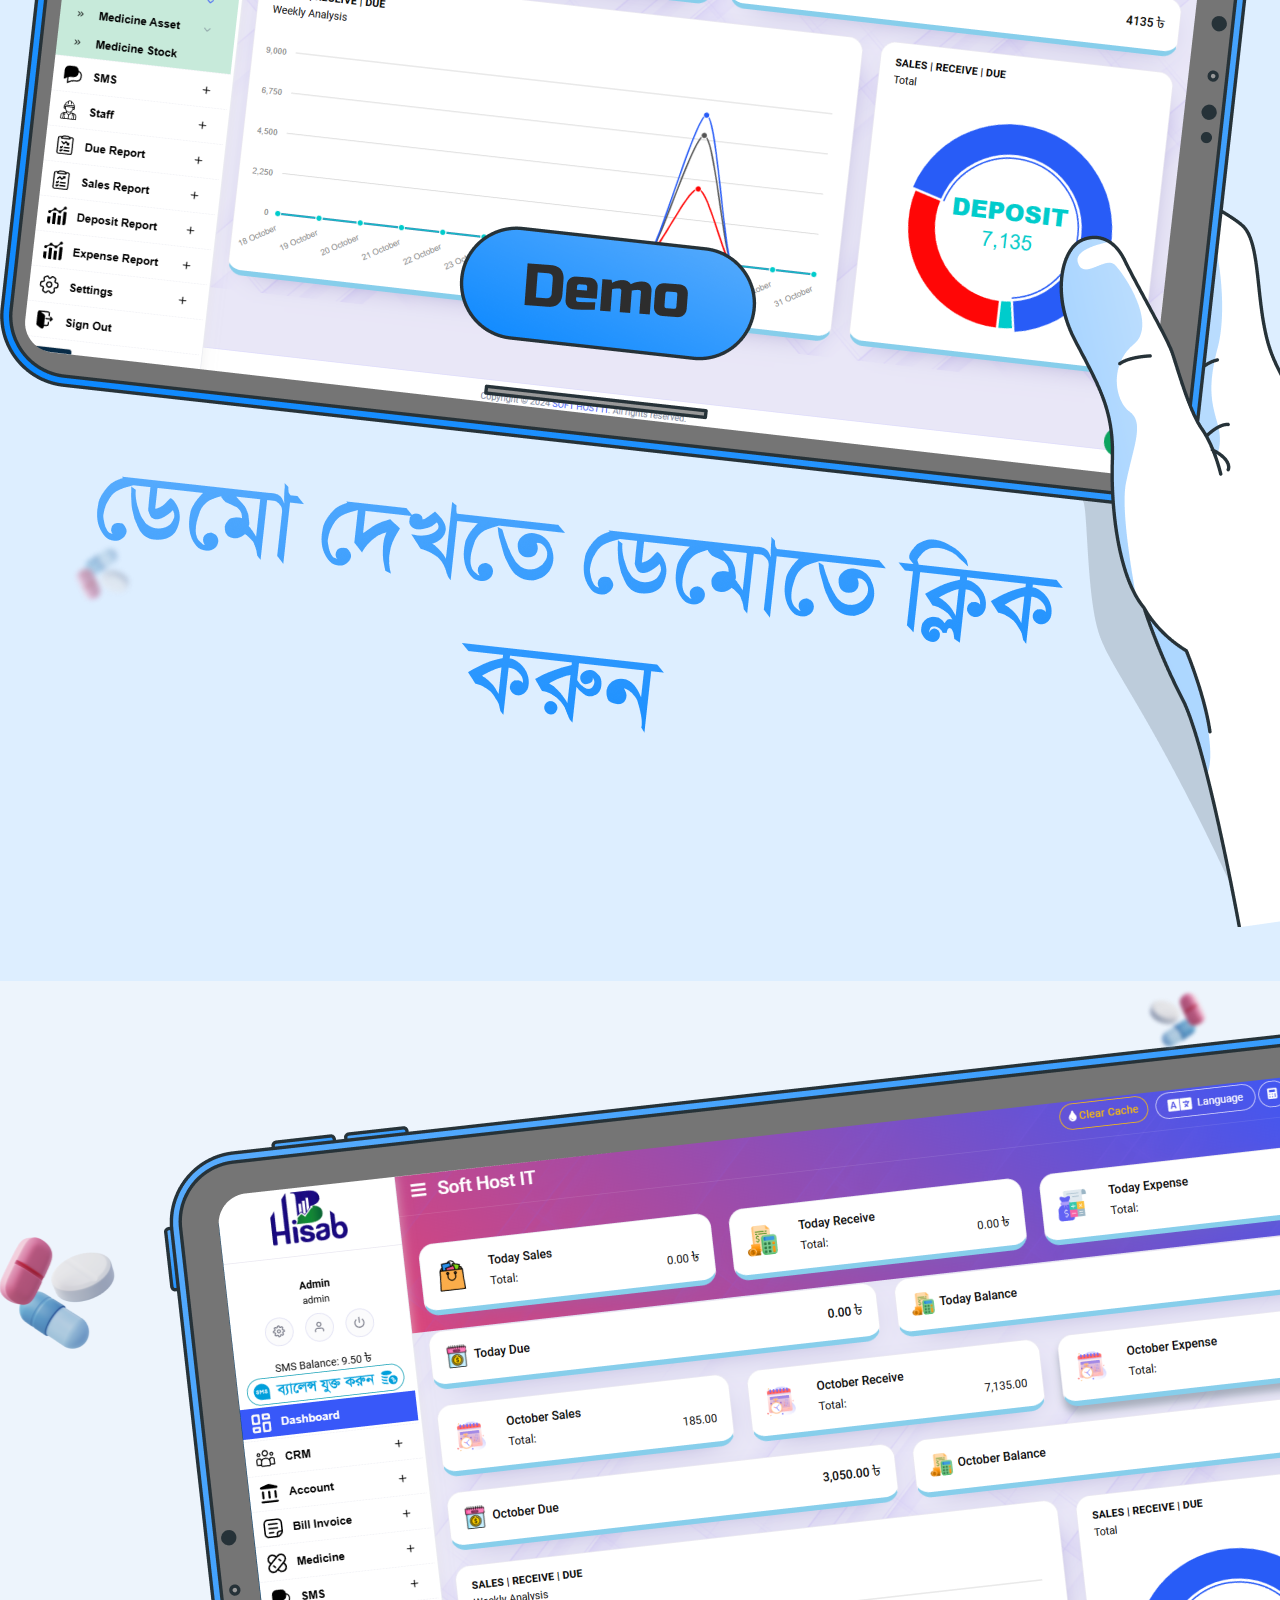
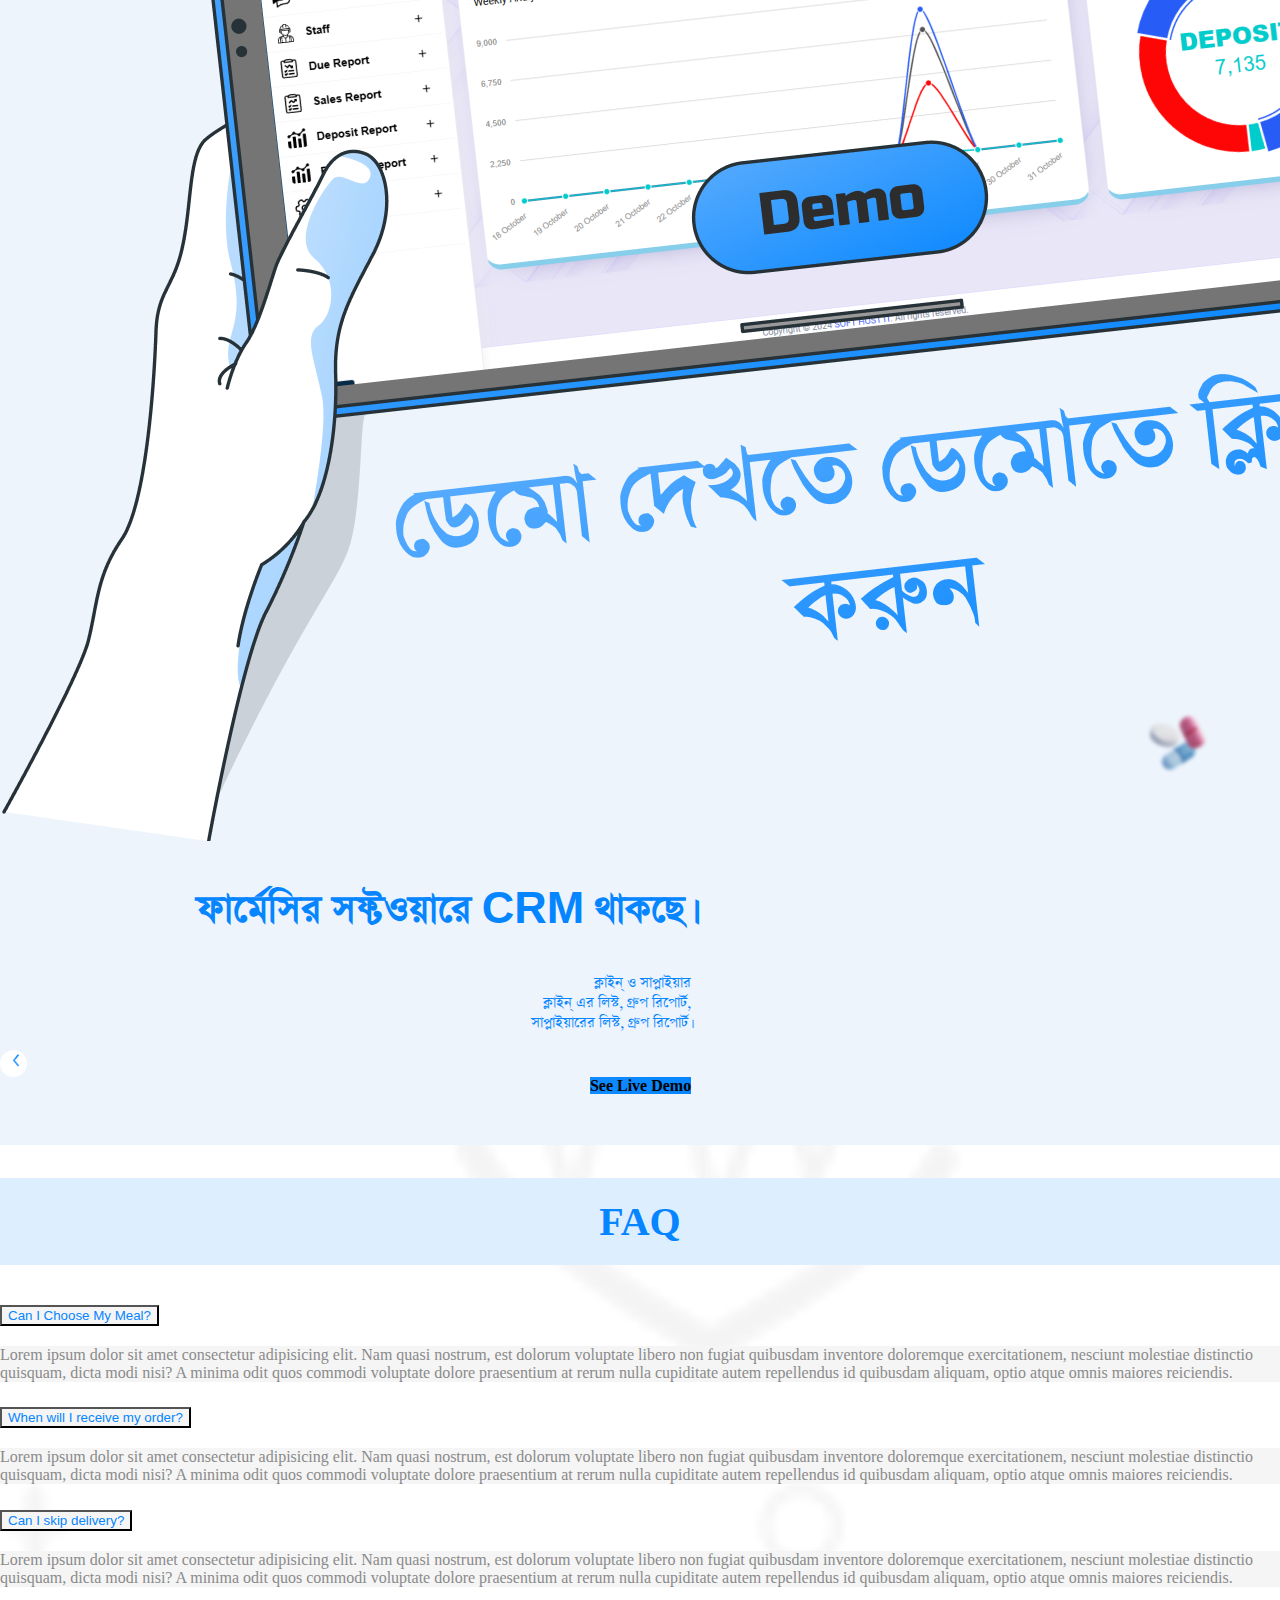
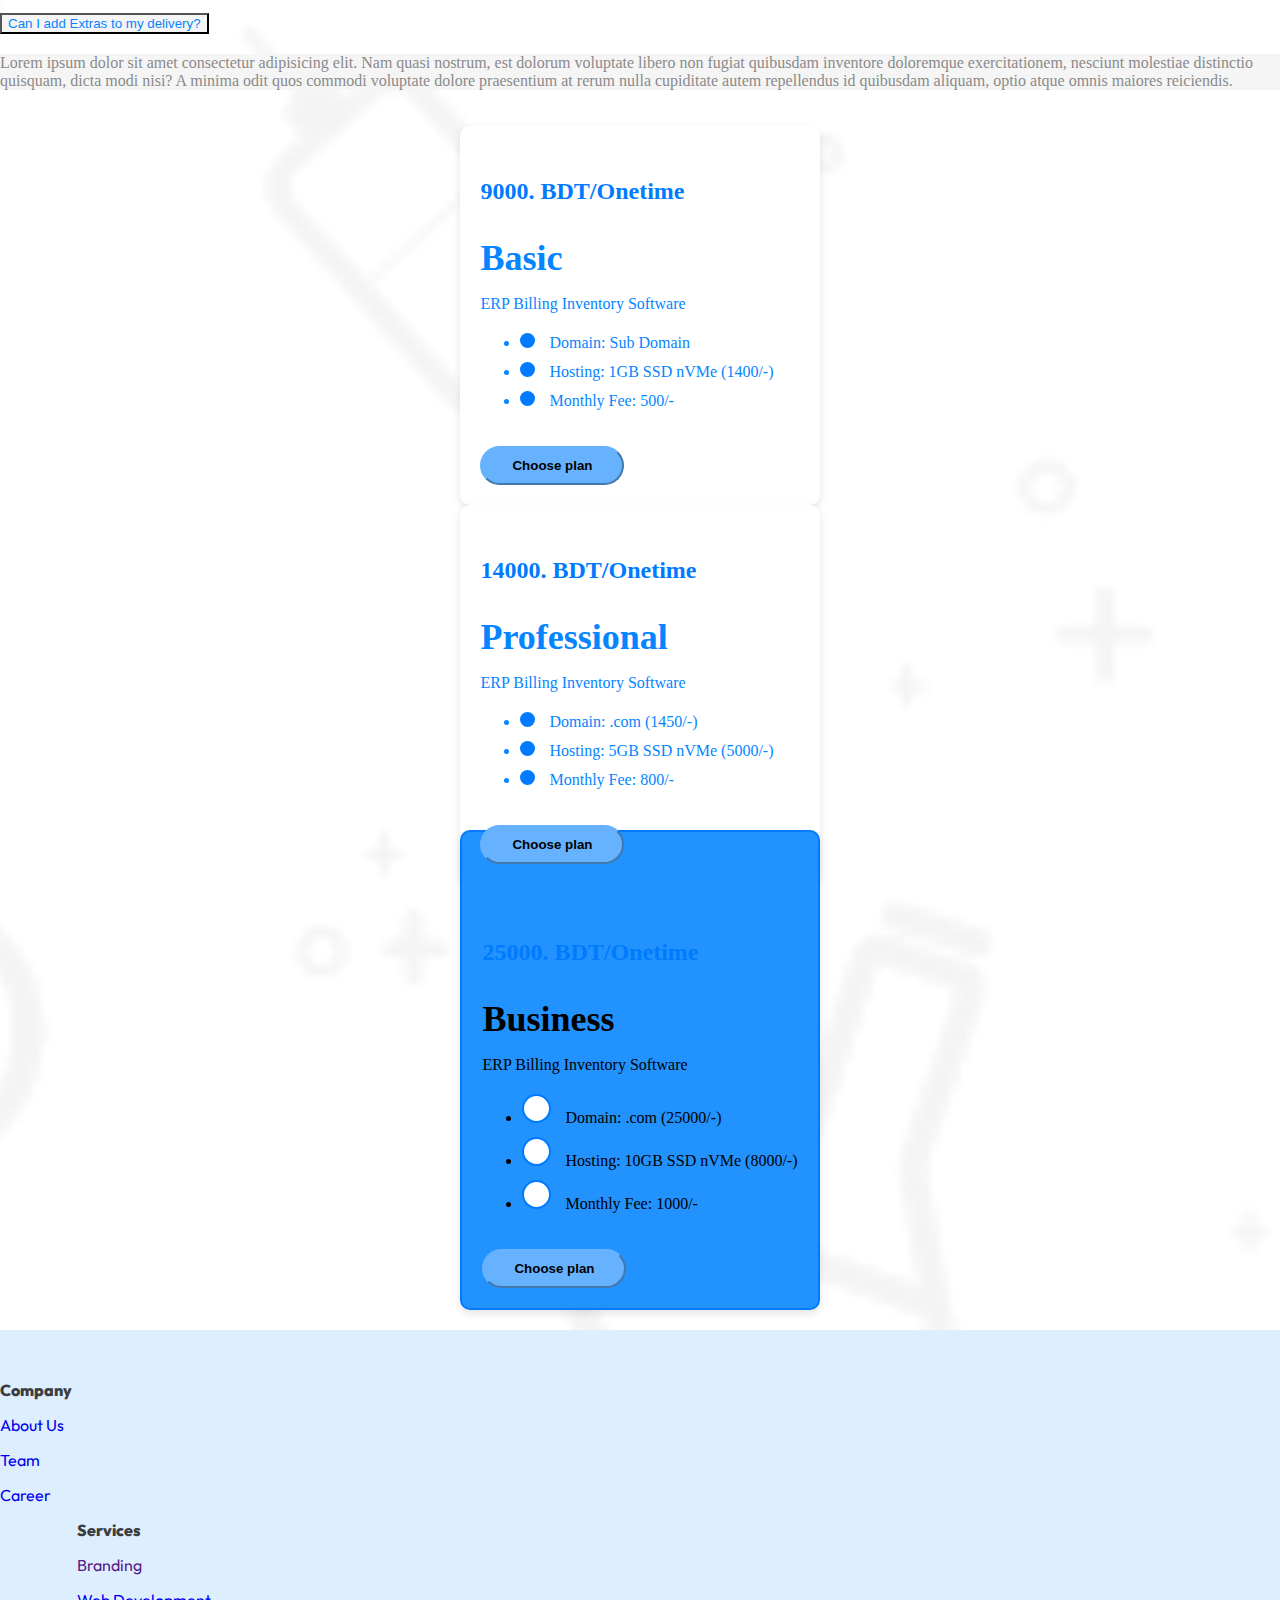
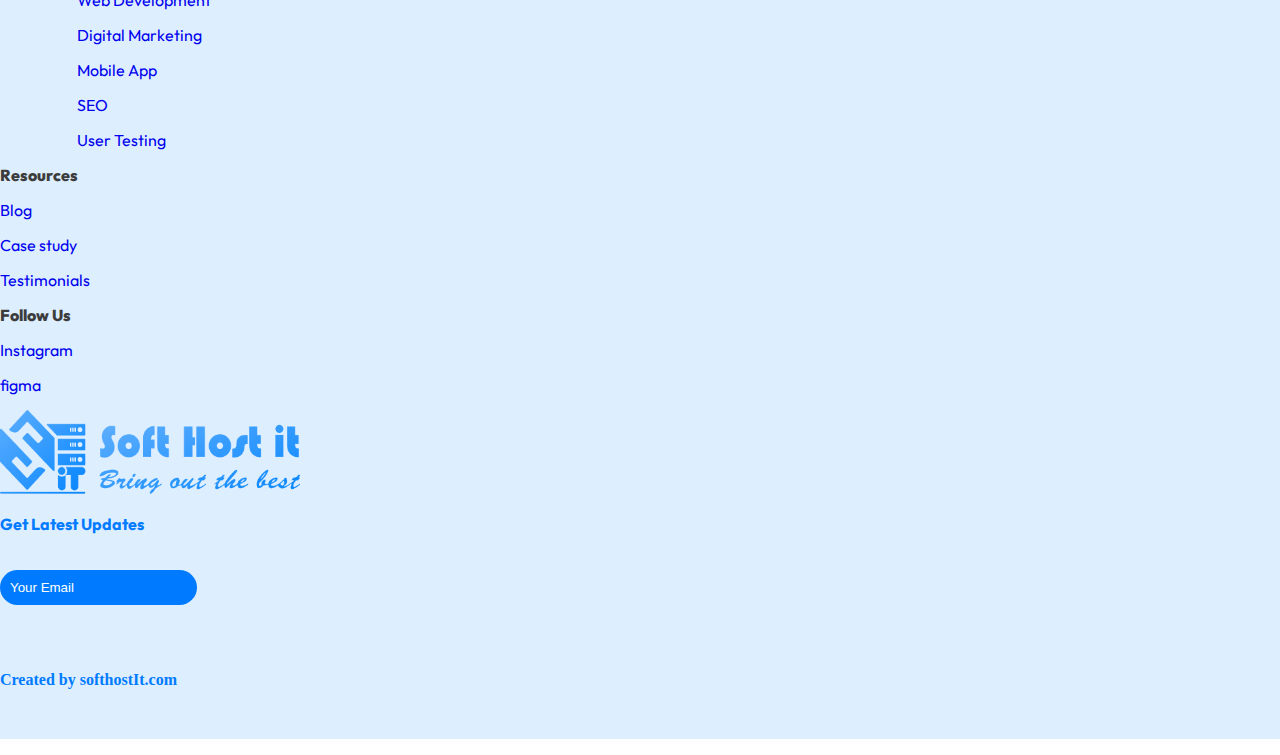
==== commit 407e25a2: "fix issues" ====
--- a/index.html
+++ b/index.html
@@ -48,11 +48,11 @@
                             href="about-us.html">About Us</a>
                     </li>
                 </ul>
-                <div class="phone d-flex justify-content-center">
-                    <div class="d-flex align-items-center">
+                <div class="phone d-flex justify-content-center align-items-center">
+                    
                         <a href="" class="ms-2 text-dark phone-number"><strong>+880 1996-702373</strong></a>
-                        <img class="whatsaap" src="assets/img/frame.png" alt="">
-                    </div>
+                        <img class="whatsaap" src="assets/img/wapp2.png" alt="">
+                    
                 </div>
             </div>
         </div>
@@ -163,8 +163,7 @@
                                     class="text-blue-color heading-size"> Pharmacy</span></h1>
                             <h1><span class="text-blue-color heading-size">Shop!</span></h1>
                         </div>
-                        <p class="hero-para">Dengan BalonKUN kamu bisa merasakan pengalaman baru dengan menaiki
-                            balon udara dengan pemandangan sekitar yang sangat indah untuk memanjakan mata anda.</p>
+                        <p class="hero-para">Discover the best software for your pharmacy, enhancing efficiency, streamlining inventory management, improving customer service, and ensuring compliance with regulations for optimal operations.</p>
                     </div>
                     <div class="view-btn d-flex justify-content-between align-items-center w-75">
                         <a class="btn rounded-pill btn-dark custom-btn py-2" href="#"> <strong> View Demo
@@ -195,8 +194,7 @@
                             Pharmacy Management Software</p>
                     </div>
                     <div class="right-content">
-                        <p>Grow your brand with high-quality design for a flat monthly fee. Work with senior designers.
-                            Subscribe and make as many requests as you need - no limits.</p>
+                        <p>Grow your brand with high-quality Software for a flat monthly fee. Work with Soft Host IT. Subscribe and make as many requests as you need.</p>
                         <button class="btn btn-view">View in Demo</button>
                     </div>
                 </div>
@@ -212,8 +210,7 @@
                     <p>Get a dedicated Software team at the fraction of the cost.</p>
                 </div>
                 <div class="right-work">
-                    <p>Grow your brand with high-quality design for a flat monthly fee. Work with senior designers.
-                        Subscribe and make as many requests as you need - no limits.</p>
+                    <p>Access a dedicated software team at a fraction of the cost, providing expert development, tailored solutions, and ongoing support without the overhead of full-time employees.</p>
                     <button class="btn btn-pricing">See Pricing</button>
                 </div>
             </div>
@@ -228,16 +225,7 @@
                 <div class="pharmacy-content d-flex align-items-center flex-wrap">
                     <div class="left-pharmacy-content">
                         <h2>ফার্মেসির রেকর্ড রাখার সহজ উপায়</h2>
-                        <p>Pharmacy management Software হল অ্যাকাউন্টিং, উৎপাদন, স্টক, সেলস এবং ইত্যাদি সহ একটি ইট ভাটার
-                            প্রতিটি দিল পরিচালনা করার জন্য একমাত্র এবং একমাত্র সেরা সফটওয়্যার। আমরা এই সফটওয়্যারটি গর ৯
-                            বছর ধরে কাজ করছি এবং এটি তৈরি কোনো কসরত রাখছি না। আপনার কম্পিউটারে একটি অমূল্য জিনিস। এই
-                            সফটওয়্যারটি অভিজ্ঞ ইট ভাটা মালিক এবং হিসাবরক্ষকদের নির্দেশনায় তৈরি করা হয়েছে। একটি ইট ভাটা
-                            মালিক আশা করতে পারেন যে কোনো রিপোর্ট; সেকেন্ডের মধ্যে তৈরি হয়। দীর্ঘ গল্পটি হলো এই
-                            সফটওয়্যারটি ইট ভাটা মালিকদের দ্বারা ইট ভাটা মালিকদের জন্য তৈরি করা হয়েছিল। একজন ইট ভাটা
-                            মালিকের প্রতিটি সমস্যার সমাধান এই সফটওয়্যারে এম্বেড করা আছে যা অন্য কোনো সফটওয়্যারে সহযে
-                            পাওয়া যাবে না৷ যদি একটি ইট ভাটা এই সফটওয়্যারটিতে প্রতিদিন ৩০মিনিট (নিজে বা তার হিসাবরক্ষক)
-                            ব্যয় করে হবে সে কয়েক সেকেন্ডের মধ্যে এই সফটওয়্যার থেকে প্রতি মিনিটের তথ্য (যা একজন মালিক তার
-                            কর্মচারীর কাছ থেকে পায়) পেতে পারে।</p>
+                        <p>ফার্মেসি ইআরপি (Paharmacy management Software) সফটওয়্যার হল একটি সম্পূর্ণ সমাধান যা ফার্মেসির কার্যক্রমকে সুসংগঠিত করে। আমরা এই সফ্টওয়্যারটি গত 09 বছর ধরে কাজ করছি এবং এটি তৈরি করতে কোনও কসরত রাখছি না৷এটি ইনভেন্টরি ম্যানেজমেন্ট, প্রেসক্রিপশন প্রক্রিয়াকরণ, বিলিং এবং গ্রাহক সম্পর্ক ব্যবস্থাপনা সহ মূল কার্যক্রমগুলিকে একটি প্ল্যাটফর্মে একত্রিত করে। এই সফটওয়্যার কার্যক্রমের দক্ষতা বাড়ায়, স্বয়ংক্রিয় কাজের মাধ্যমে ভুল কমায় এবং রিয়েল-টাইম ডেটা অ্যানালিটিক্স প্রদান করে। নিয়ম মেনে চলা এবং আর্থিক রিপোর্টিংয়ের মতো বৈশিষ্ট্যগুলির সঙ্গে, ফার্মেসি ইআরপি সফটওয়্যার কাজের প্রবাহকে অপ্টিমাইজ করতে, রোগীর যত্ন উন্নত করতে এবং ব্যবসার বৃদ্ধি ত্বরান্বিত করতে সহায়তা করে, যা আধুনিক ফার্মেসির জন্য একটি অপরিহার্য সরঞ্জাম।</p>
                         <div class="view-btn d-flex justify-content-start  align-items-center w-75">
                             <a class="btn rounded-pill mt-3 d-flex align-items-center see-more-btn py-2"> <strong
                                     class="text-white">See Live Demo</strong>
@@ -293,13 +281,13 @@
             <div class="container">
                 <div class="benefit-content d-flex align-items-center flex-wrap">
                     <div class="left-benefit-content">
-                        <img class="w-100" src="assets/img/demo-main.png" alt="">
+                        <img class="w-100" src="assets/img/demo1.png" alt="">
                     </div>
                     <div class="right-benefit-content d-flex justify-content-end">
                         <div class="benefits-details">
                             <h2>ফার্মেসির সফটওয়্যারে যা যা থাকছে।</h2>
-                            <p>ড্যাশবোর্ড, ব্যাক্তির হিসাব, সরদারের হিসাব, ইট হিসাব, ট্রাক ডাইভারের হিসাব, একাউন্ট
-                                লোন/ইনভেস্ট হিসাব, ক্রয় হিসাব, এস এম এস, স্টাফ, বাকি রিপোর্ট, বিক্রয় রিপোর্ট, জমা হিসাব
+                            <p>ড্যাশবোর্ড, ব্যাক্তির হিসাব, সরদারের হিসাব, <br> ইট হিসাব, ট্রাক ডাইভারের হিসাব, একাউন্ট
+                                লোন/ইনভেস্ট হিসাব, ক্রয় হিসাব, <br> এস এম এস, স্টাফ, বাকি রিপোর্ট, বিক্রয় রিপোর্ট, <br> জমা হিসাব
                                 রিপোর্ট, খরচ হিসাব রিপোর্ট, সেটিংস।</p>
                             <div class="view-btn d-flex justify-content-end  align-items-center w-100 flex-wrap">
                                 <a class="btn rounded-pill btn-dark mt-3 d-flex align-items-center see-more-btn">
@@ -322,10 +310,11 @@
                 <div class="benefit-rev-content d-flex align-items-center flex-wrap">
                     <div class="left-rev-benefit-content">
                         <div class="benefit-rev-details">
-                            <h2>ফার্মেসির সফটওয়্যারে যা যা থাকছে।</h2>
-                            <p>ড্যাশবোর্ড, ব্যাক্তির হিসাব, সরদারের হিসাব, ইট হিসাব, ট্রাক ডাইভারের হিসাব, একাউন্ট
-                                লোন/ইনভেস্ট হিসাব, ক্রয় হিসাব, এস এম এস, স্টাফ, বাকি রিপোর্ট, বিক্রয় রিপোর্ট, জমা হিসাব
-                                রিপোর্ট, খরচ হিসাব রিপোর্ট, সেটিংস।</p>
+                            <h2>ফার্মেসি সফটওয়্যারে মেডিসিন নিয়ে যা যা থাকছে।</h2>
+                            <p>ড্যাশবোর্ড, মেডিসিন এর হিসাব, <br>
+                                মেডিসিন এর হিসাব, ক্রয় হিসাব, <br>
+                                এসএমএস, রিপোর্ট, বিক্রয়, রিপোর্ট, <br>
+                                জমা হিসাব, রিপোর্ট, খরচ হিসাব, রিপোর্ট,সেটিংস।</p>
                             <div class="view-btn d-flex justify-content-end  align-items-center w-100 flex-wrap">
                                 <a class="btn rounded-pill btn-dark mt-3 d-flex align-items-center see-more-btn">
                                     <div class="circle me-1"><img src="assets/img/left-arrow.png" alt=""> </div><strong
@@ -335,7 +324,7 @@
                         </div>
                     </div>
                     <div class="right-rev-benefit-content d-flex justify-content-end">
-                        <img class="w-100" src="assets/img/demo-main2.png" alt="">
+                        <img class="w-100" src="assets/img/demo2.png" alt="">
                     </div>
                 </div>
             </div>
@@ -349,14 +338,15 @@
             <div class="container">
                 <div class="benefit-content d-flex align-items-center flex-wrap">
                     <div class="left-benefit-content">
-                        <img class="w-100" src="assets/img/demo-main.png" alt="">
+                        <img class="w-100" src="assets/img/demo1.png" alt="">
                     </div>
                     <div class="right-benefit-content d-flex justify-content-end">
                         <div class="benefits-details">
-                            <h2>ফার্মেসির সফটওয়্যারে যা যা থাকছে।</h2>
-                            <p>ড্যাশবোর্ড, ব্যাক্তির হিসাব, সরদারের হিসাব, ইট হিসাব, ট্রাক ডাইভারের হিসাব, একাউন্ট
-                                লোন/ইনভেস্ট হিসাব, ক্রয় হিসাব, এস এম এস, স্টাফ, বাকি রিপোর্ট, বিক্রয় রিপোর্ট, জমা হিসাব
-                                রিপোর্ট, খরচ হিসাব রিপোর্ট, সেটিংস।</p>
+                            <h2>ফার্মেসির সফ্টওয়ারে CRM থাকছে।</h2>
+                            <p>ক্লাইন্ ও সাপ্লাইয়ার <br>
+                                ক্লাইন্ এর লিস্ট, গ্রুপ রিপোর্ট, <br>
+                                সাপ্লাইয়ারের
+                                লিস্ট, গ্রুপ রিপোর্ট।</p>
                             <div class="view-btn d-flex justify-content-end  align-items-center w-100 flex-wrap">
                                 <a class="btn rounded-pill btn-dark mt-3 d-flex align-items-center see-more-btn">
                                     <div class="circle me-1"><img src="assets/img/left-arrow.png" alt=""> </div><strong
@@ -380,28 +370,21 @@
                     <div class="accordion" id="accordionExample">
                         <div class="accordion-item">
                             <h2 class="accordion-header" id="headingOne">
-                                <button class="accordion-button text-blue-color" type="button" data-bs-toggle="collapse"
+                                <button class="accordion-button text-blue-color faq-bg-color" type="button" data-bs-toggle="collapse"
                                     data-bs-target="#collapseOne" aria-expanded="true" aria-controls="collapseOne">
                                     Can I Choose My Meal?
                                 </button>
                             </h2>
                             <div id="collapseOne" class="accordion-collapse collapse show" aria-labelledby="headingOne"
                                 data-bs-parent="#accordionExample">
-                                <div class="accordion-body">
-                                    <strong>This is the first item's accordion body.</strong> It is shown by default,
-                                    until
-                                    the collapse plugin adds the appropriate classes that we use to style each element.
-                                    These classes control the overall appearance, as well as the showing and hiding via
-                                    CSS
-                                    transitions. You can modify any of this with custom CSS or overriding our default
-                                    variables. It's also worth noting that just about any HTML can go within the
-                                    <code>.accordion-body</code>, though the transition does limit overflow.
+                                <div class="accordion-body faq-bg-color">
+                                    <p class="faq-color">Lorem ipsum dolor sit amet consectetur adipisicing elit. Nam quasi nostrum, est dolorum voluptate libero non fugiat quibusdam inventore doloremque exercitationem, nesciunt molestiae distinctio quisquam, dicta modi nisi? A minima odit quos commodi voluptate dolore praesentium at rerum nulla cupiditate autem repellendus id quibusdam aliquam, optio atque omnis maiores reiciendis.</p>
                                 </div>
                             </div>
                         </div>
                         <div class="accordion-item">
                             <h2 class="accordion-header" id="headingTwo">
-                                <button class="accordion-button collapsed text-blue-color" type="button"
+                                <button class="accordion-button collapsed text-blue-color faq-bg-color" type="button"
                                     data-bs-toggle="collapse" data-bs-target="#collapseTwo" aria-expanded="false"
                                     aria-controls="collapseTwo">
                                     When will I receive my order?
@@ -409,20 +392,14 @@
                             </h2>
                             <div id="collapseTwo" class="accordion-collapse collapse" aria-labelledby="headingTwo"
                                 data-bs-parent="#accordionExample">
-                                <div class="accordion-body">
-                                    <strong>This is the second item's accordion body.</strong> It is hidden by default,
-                                    until the collapse plugin adds the appropriate classes that we use to style each
-                                    element. These classes control the overall appearance, as well as the showing and
-                                    hiding
-                                    via CSS transitions. You can modify any of this with custom CSS or overriding our
-                                    default variables. It's also worth noting that just about any HTML can go within the
-                                    <code>.accordion-body</code>, though the transition does limit overflow.
+                                <div class="accordion-body faq-bg-color">
+                                    <p class="faq-color">Lorem ipsum dolor sit amet consectetur adipisicing elit. Nam quasi nostrum, est dolorum voluptate libero non fugiat quibusdam inventore doloremque exercitationem, nesciunt molestiae distinctio quisquam, dicta modi nisi? A minima odit quos commodi voluptate dolore praesentium at rerum nulla cupiditate autem repellendus id quibusdam aliquam, optio atque omnis maiores reiciendis.</p>
                                 </div>
                             </div>
                         </div>
                         <div class="accordion-item">
                             <h2 class="accordion-header" id="headingThree">
-                                <button class="accordion-button collapsed text-blue-color" type="button"
+                                <button class="accordion-button collapsed text-blue-color faq-bg-color" type="button"
                                     data-bs-toggle="collapse" data-bs-target="#collapseThree" aria-expanded="false"
                                     aria-controls="collapseThree">
                                     Can I skip delivery?
@@ -430,21 +407,14 @@
                             </h2>
                             <div id="collapseThree" class="accordion-collapse collapse" aria-labelledby="headingThree"
                                 data-bs-parent="#accordionExample">
-                                <div class="accordion-body">
-                                    <strong>This is the third item's accordion body.</strong> It is hidden by default,
-                                    until
-                                    the collapse plugin adds the appropriate classes that we use to style each element.
-                                    These classes control the overall appearance, as well as the showing and hiding via
-                                    CSS
-                                    transitions. You can modify any of this with custom CSS or overriding our default
-                                    variables. It's also worth noting that just about any HTML can go within the
-                                    <code>.accordion-body</code>, though the transition does limit overflow.
+                                <div class="accordion-body faq-bg-color">
+                                    <p class="faq-color">Lorem ipsum dolor sit amet consectetur adipisicing elit. Nam quasi nostrum, est dolorum voluptate libero non fugiat quibusdam inventore doloremque exercitationem, nesciunt molestiae distinctio quisquam, dicta modi nisi? A minima odit quos commodi voluptate dolore praesentium at rerum nulla cupiditate autem repellendus id quibusdam aliquam, optio atque omnis maiores reiciendis.</p>
                                 </div>
                             </div>
                         </div>
                         <div class="accordion-item">
                             <h2 class="accordion-header" id="headingFour">
-                                <button class="accordion-button collapsed text-blue-color" type="button"
+                                <button class="accordion-button collapsed text-blue-color faq-bg-color" type="button"
                                     data-bs-toggle="collapse" data-bs-target="#collapseFour" aria-expanded="false"
                                     aria-controls="collapseFour">
                                     Can I add Extras to my delivery?
@@ -452,15 +422,8 @@
                             </h2>
                             <div id="collapseFour" class="accordion-collapse collapse" aria-labelledby="headingFour"
                                 data-bs-parent="#accordionExample">
-                                <div class="accordion-body">
-                                    <strong>This is the Fourth item's accordion body.</strong> It is hidden by default,
-                                    until
-                                    the collapse plugin adds the appropriate classes that we use to style each element.
-                                    These classes control the overall appearance, as well as the showing and hiding via
-                                    CSS
-                                    transitions. You can modify any of this with custom CSS or overriding our default
-                                    variables. It's also worth noting that just about any HTML can go within the
-                                    <code>.accordion-body</code>, though the transition does limit overflow.
+                                <div class="accordion-body faq-bg-color">
+                                    <p class="faq-color">Lorem ipsum dolor sit amet consectetur adipisicing elit. Nam quasi nostrum, est dolorum voluptate libero non fugiat quibusdam inventore doloremque exercitationem, nesciunt molestiae distinctio quisquam, dicta modi nisi? A minima odit quos commodi voluptate dolore praesentium at rerum nulla cupiditate autem repellendus id quibusdam aliquam, optio atque omnis maiores reiciendis.</p>
                                 </div>
                             </div>
                         </div>
--- a/assets/css/style.css
+++ b/assets/css/style.css
@@ -1,5 +1,9 @@
 @import url('https://fonts.googleapis.com/css2?family=Inter:ital,opsz,wght@0,14..32,100..900;1,14..32,100..900&display=swap');
 @import url('https://fonts.googleapis.com/css2?family=Outfit:wght@100..900&display=swap');
+@font-face {
+    font-family: 'SolaimanLipi';
+    src: url(../fonts/SolaimanLipi.ttf) format('truetype');
+  }
 
 body {
     position: relative;
@@ -47,7 +51,7 @@
 .whatsaap {
     width: 65px;
     height: 65px;
-    margin-bottom: -13px;
+    margin-bottom: -12px;
 }
 
 .logo {
@@ -61,7 +65,7 @@
 }
 
 .phone {
-    background: #fff;
+    background: white;
     border-radius: 50px;
     transition: 0.3s ease;
 }
@@ -203,7 +207,6 @@
 
 .btn-tutorial:hover {
     background: transparent;
-    border: 1px solid #0C1B42;
 }
 .btn-tutorial:hover img{
     border: 1px solid #0C1B42;
@@ -281,7 +284,7 @@
 .left-work {
     color: #359cfe;
     font-weight: bold;
-    font-size: 45px;
+    font-size: 50px;
     width: 50%;
     font-family: "Outfit", sans-serif !important;
 }
@@ -336,6 +339,7 @@
 .left-pharmacy-content p,
 .benefits-details p,
 .benefit-rev-details p {
+    font-family: 'SolaimanLipi', Arial, sans-serif;
     font-size: 17px;
     color: #0585FF;
 }
@@ -343,6 +347,7 @@
 .left-pharmacy-content h2,
 .benefits-details h2,
 .benefit-rev-details h2 {
+    font-family: 'SolaimanLipi', Arial, sans-serif;
     font-size: 45px;
     color: #0585FF;
 }
@@ -475,7 +480,12 @@
     background: #ddeeff;
     padding: 20px 0;
 }
-
+.faq-bg-color{
+    background: #f5f5f5 !important;
+}
+.faq-color{
+    color: #8a8a8a;
+}
 .subscription {
     background-image: url(../img/subs.png);
     background-repeat: no-repeat;
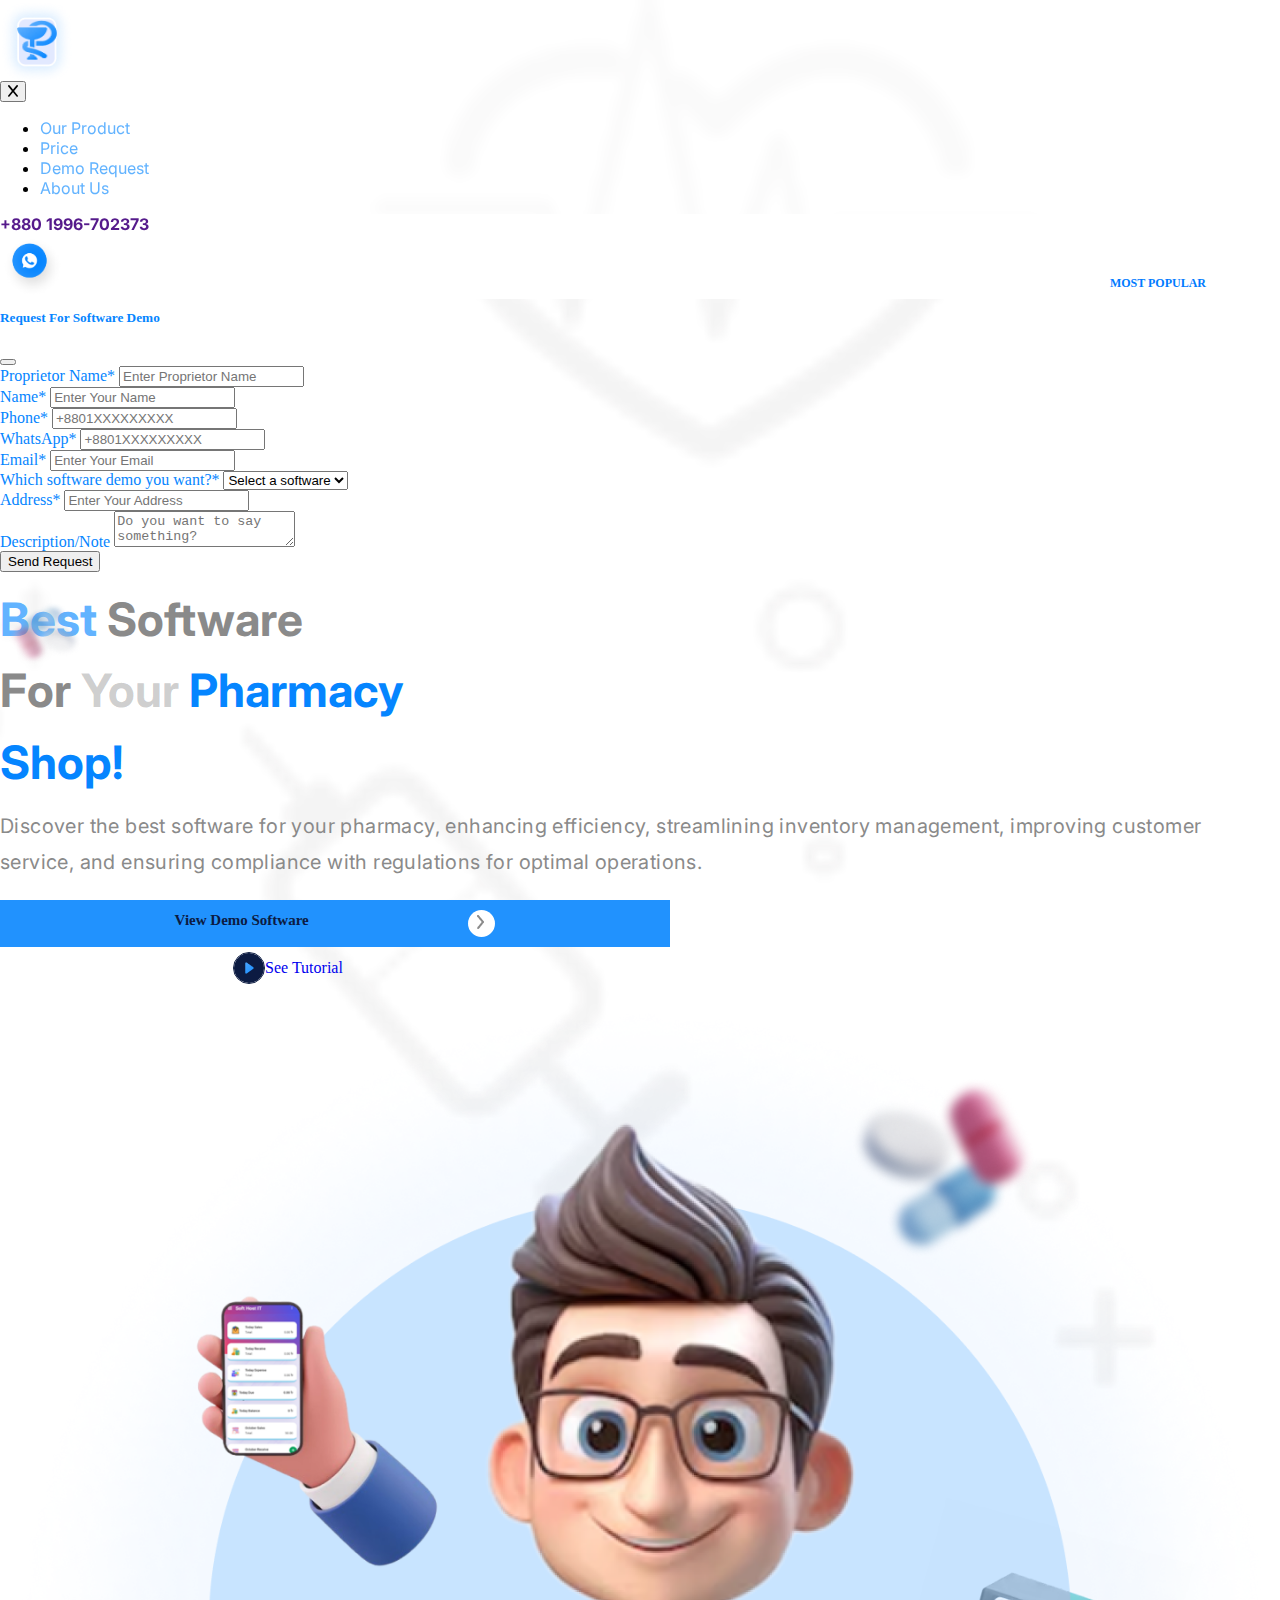
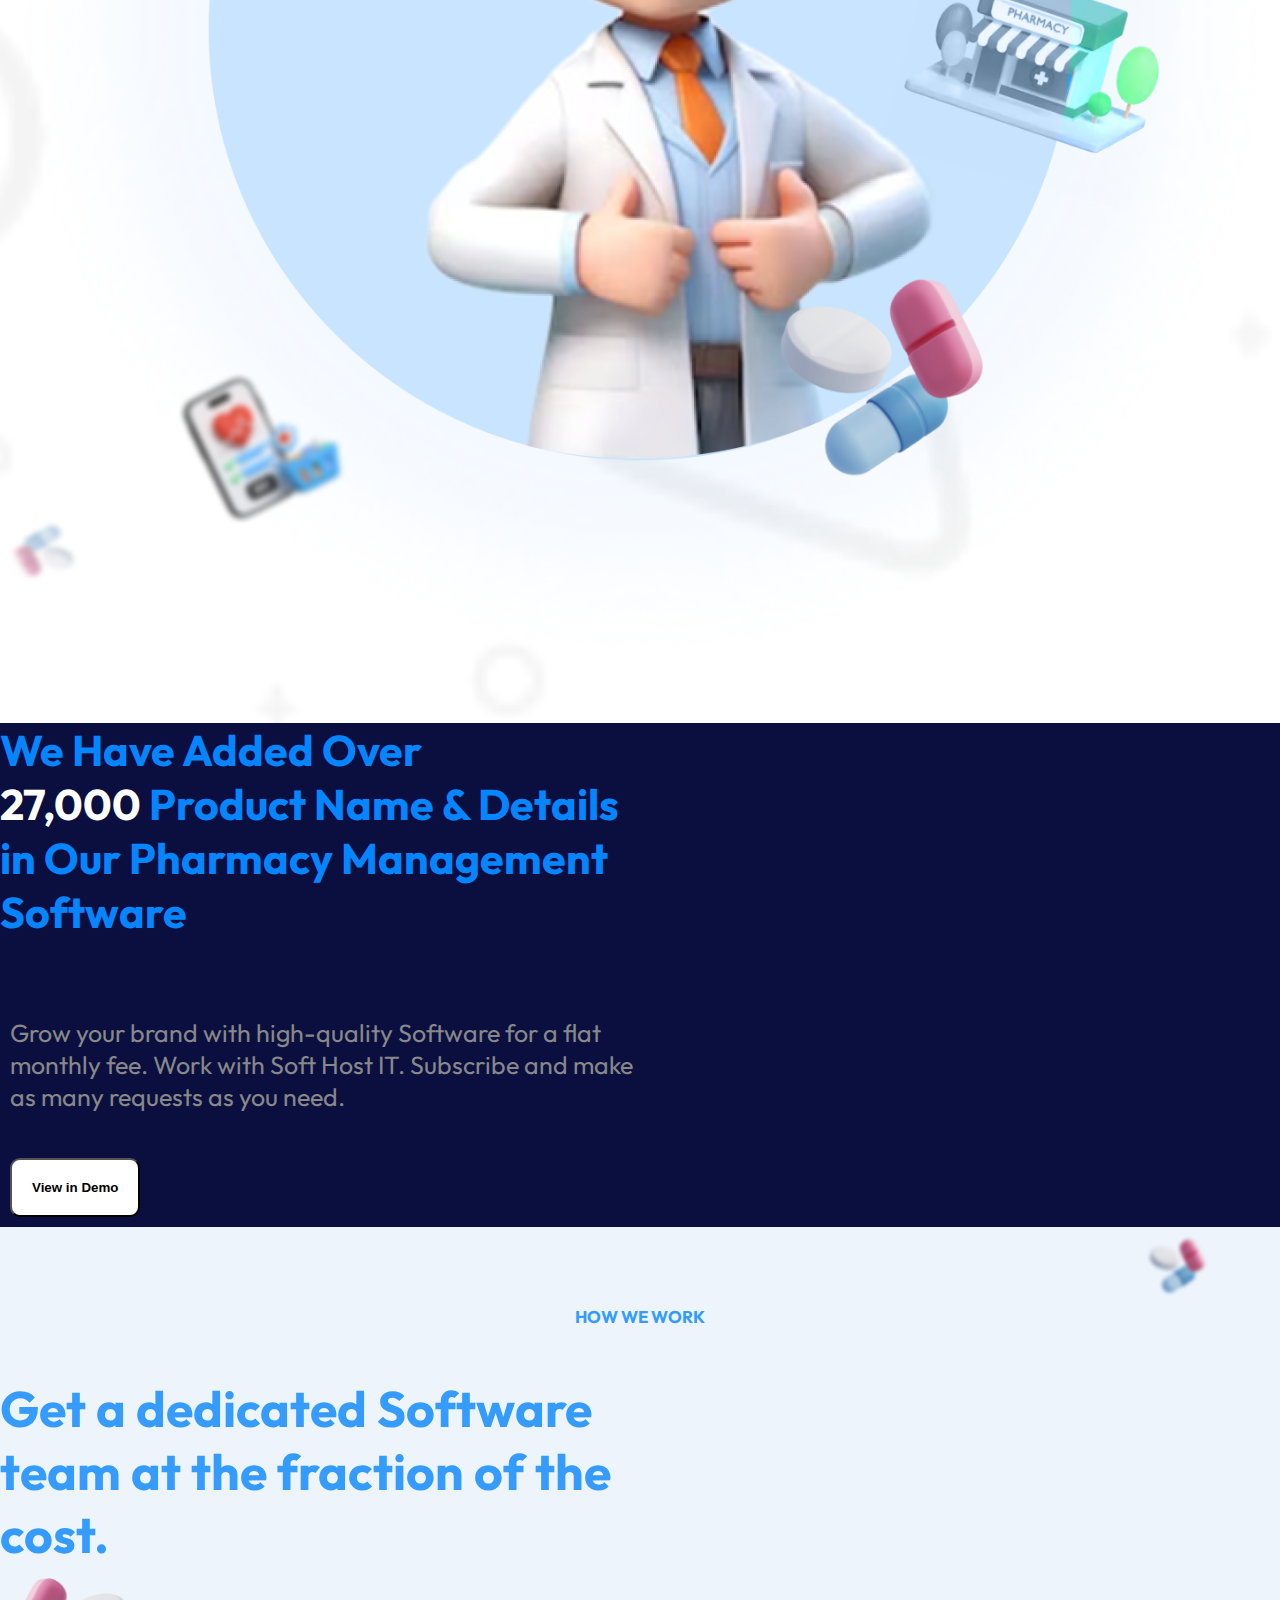
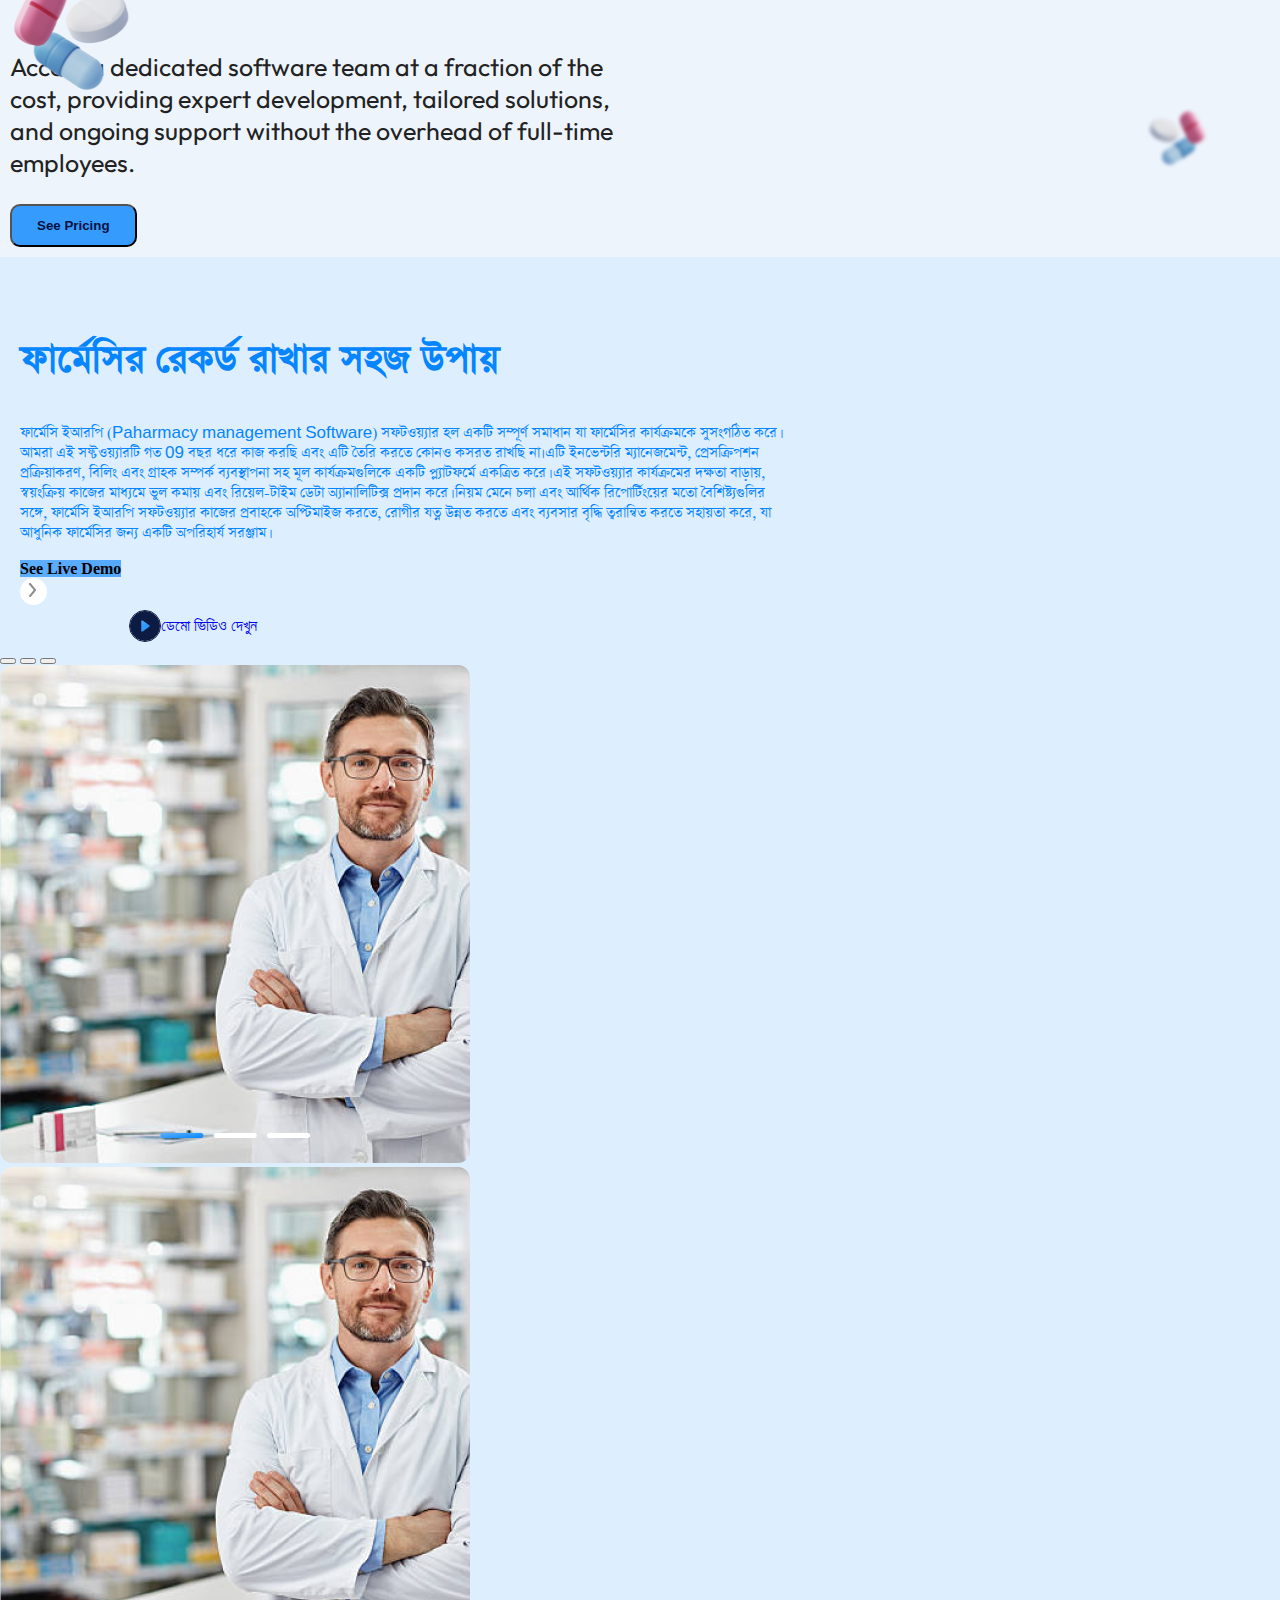
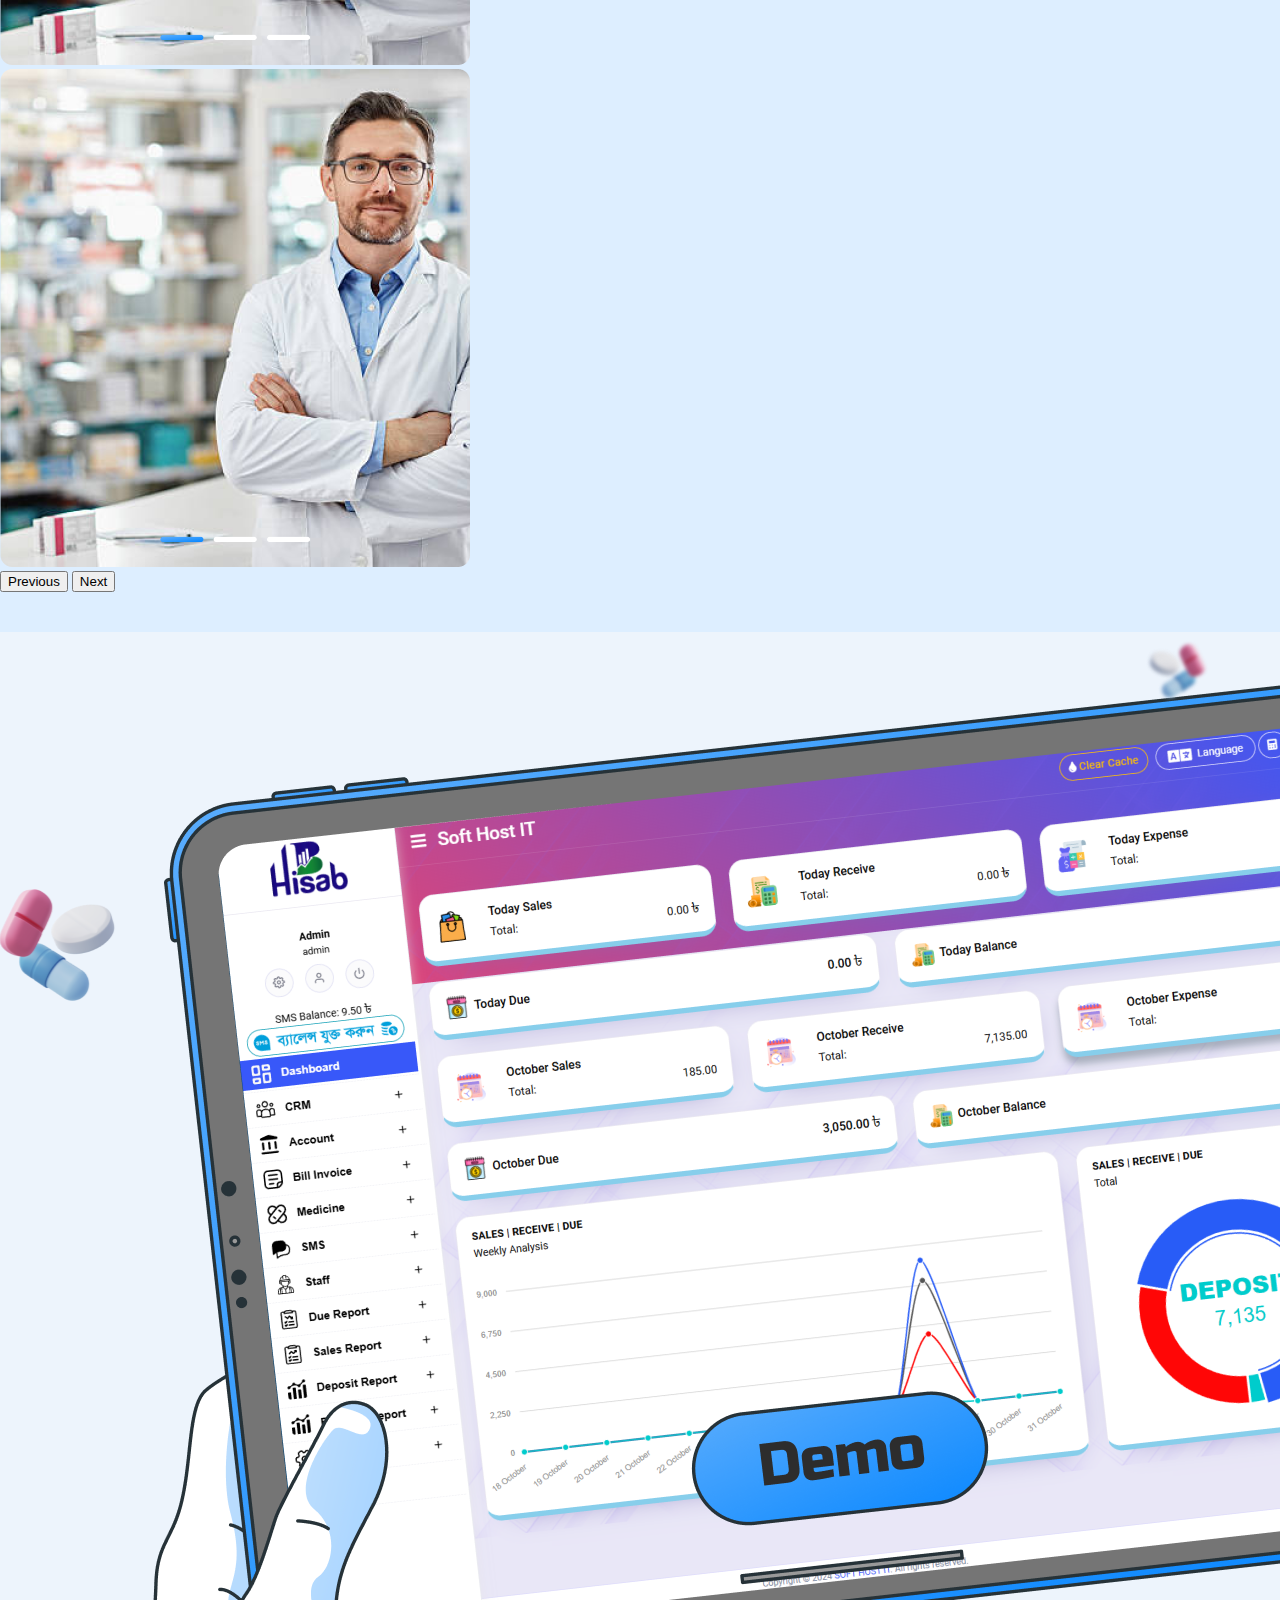
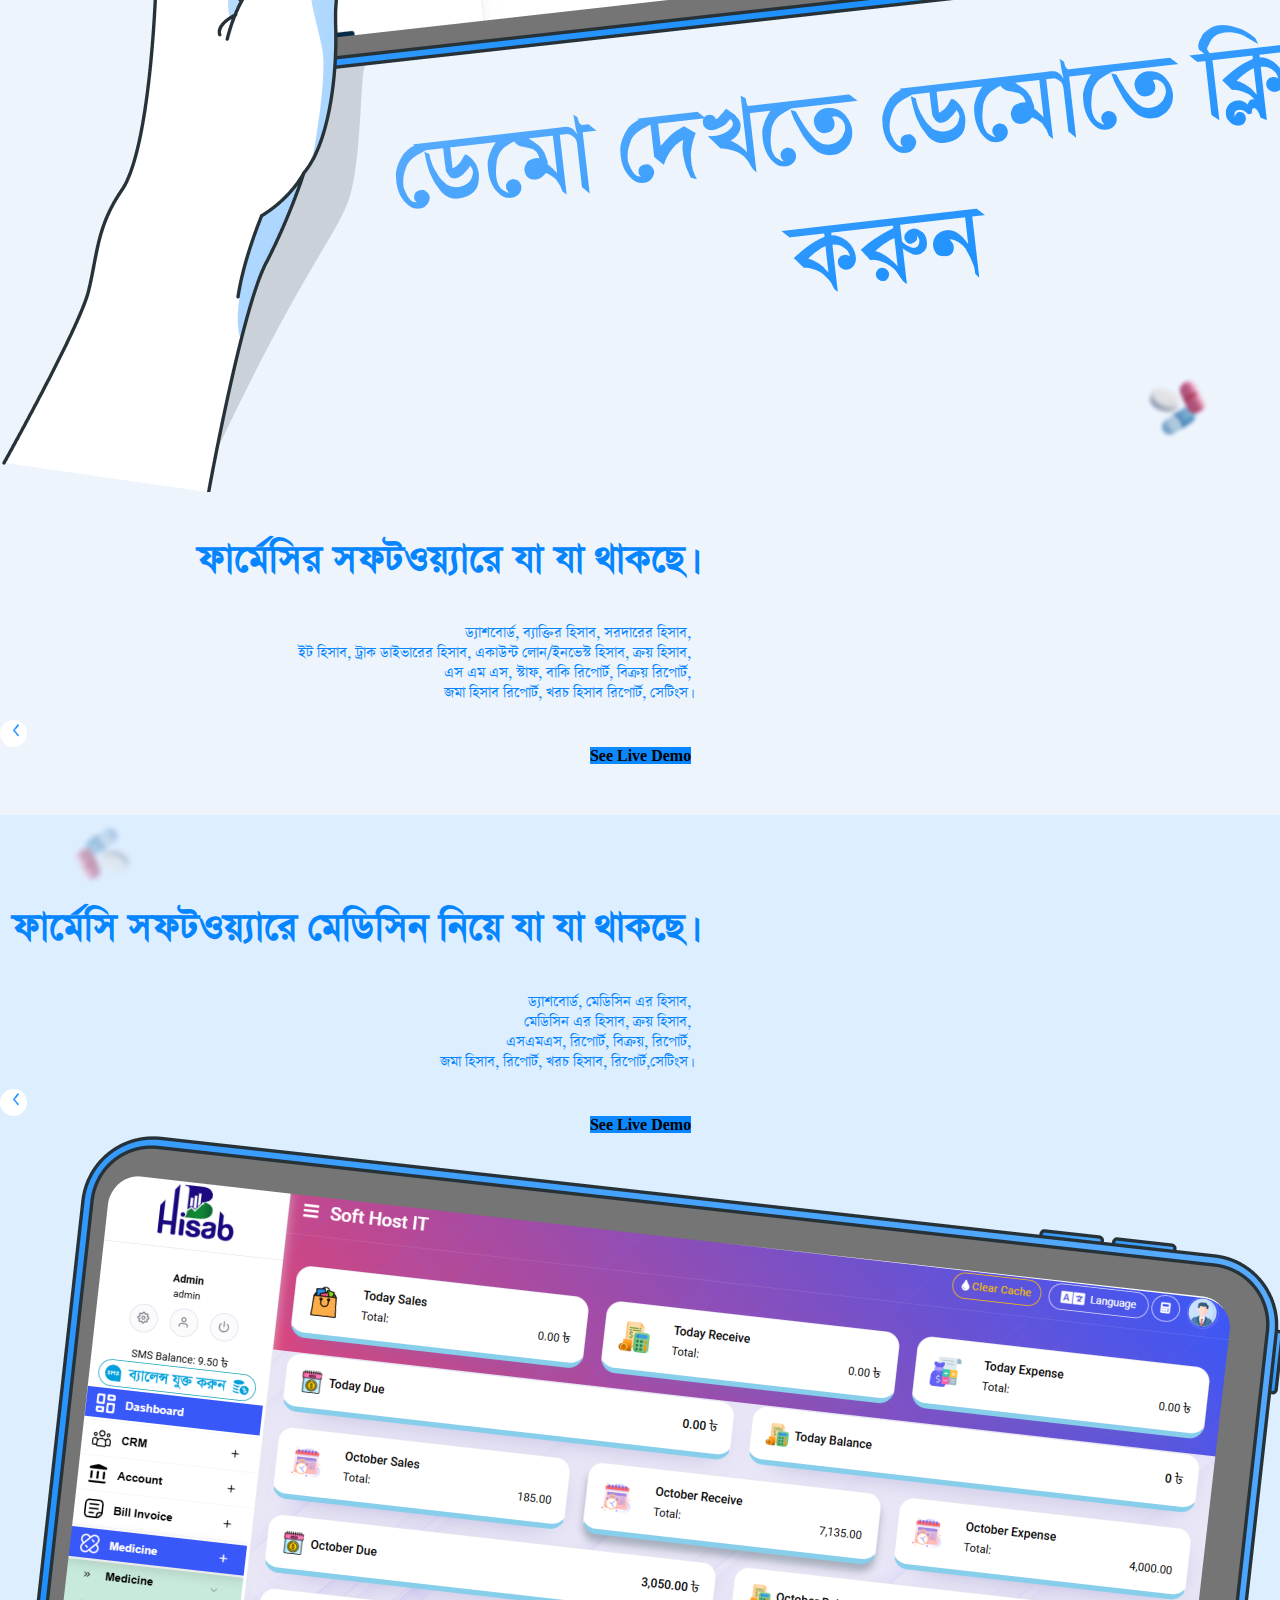
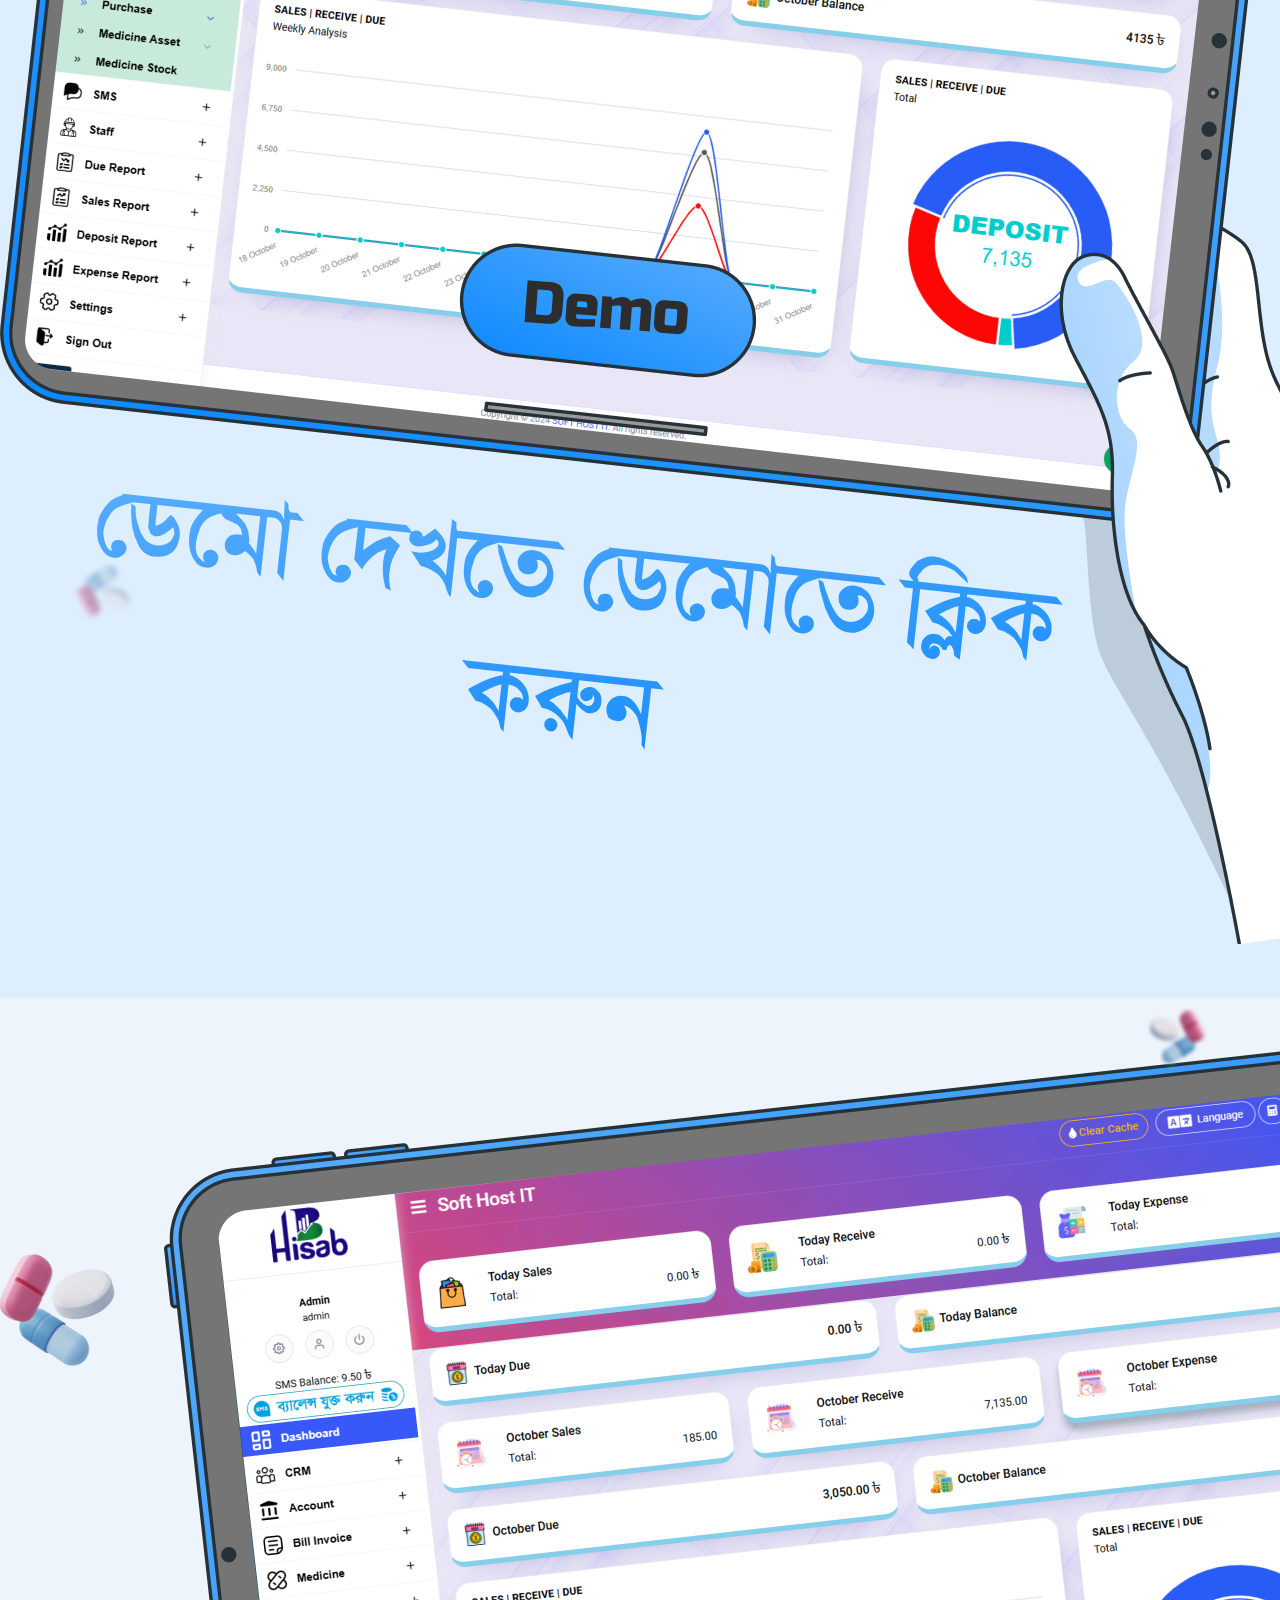
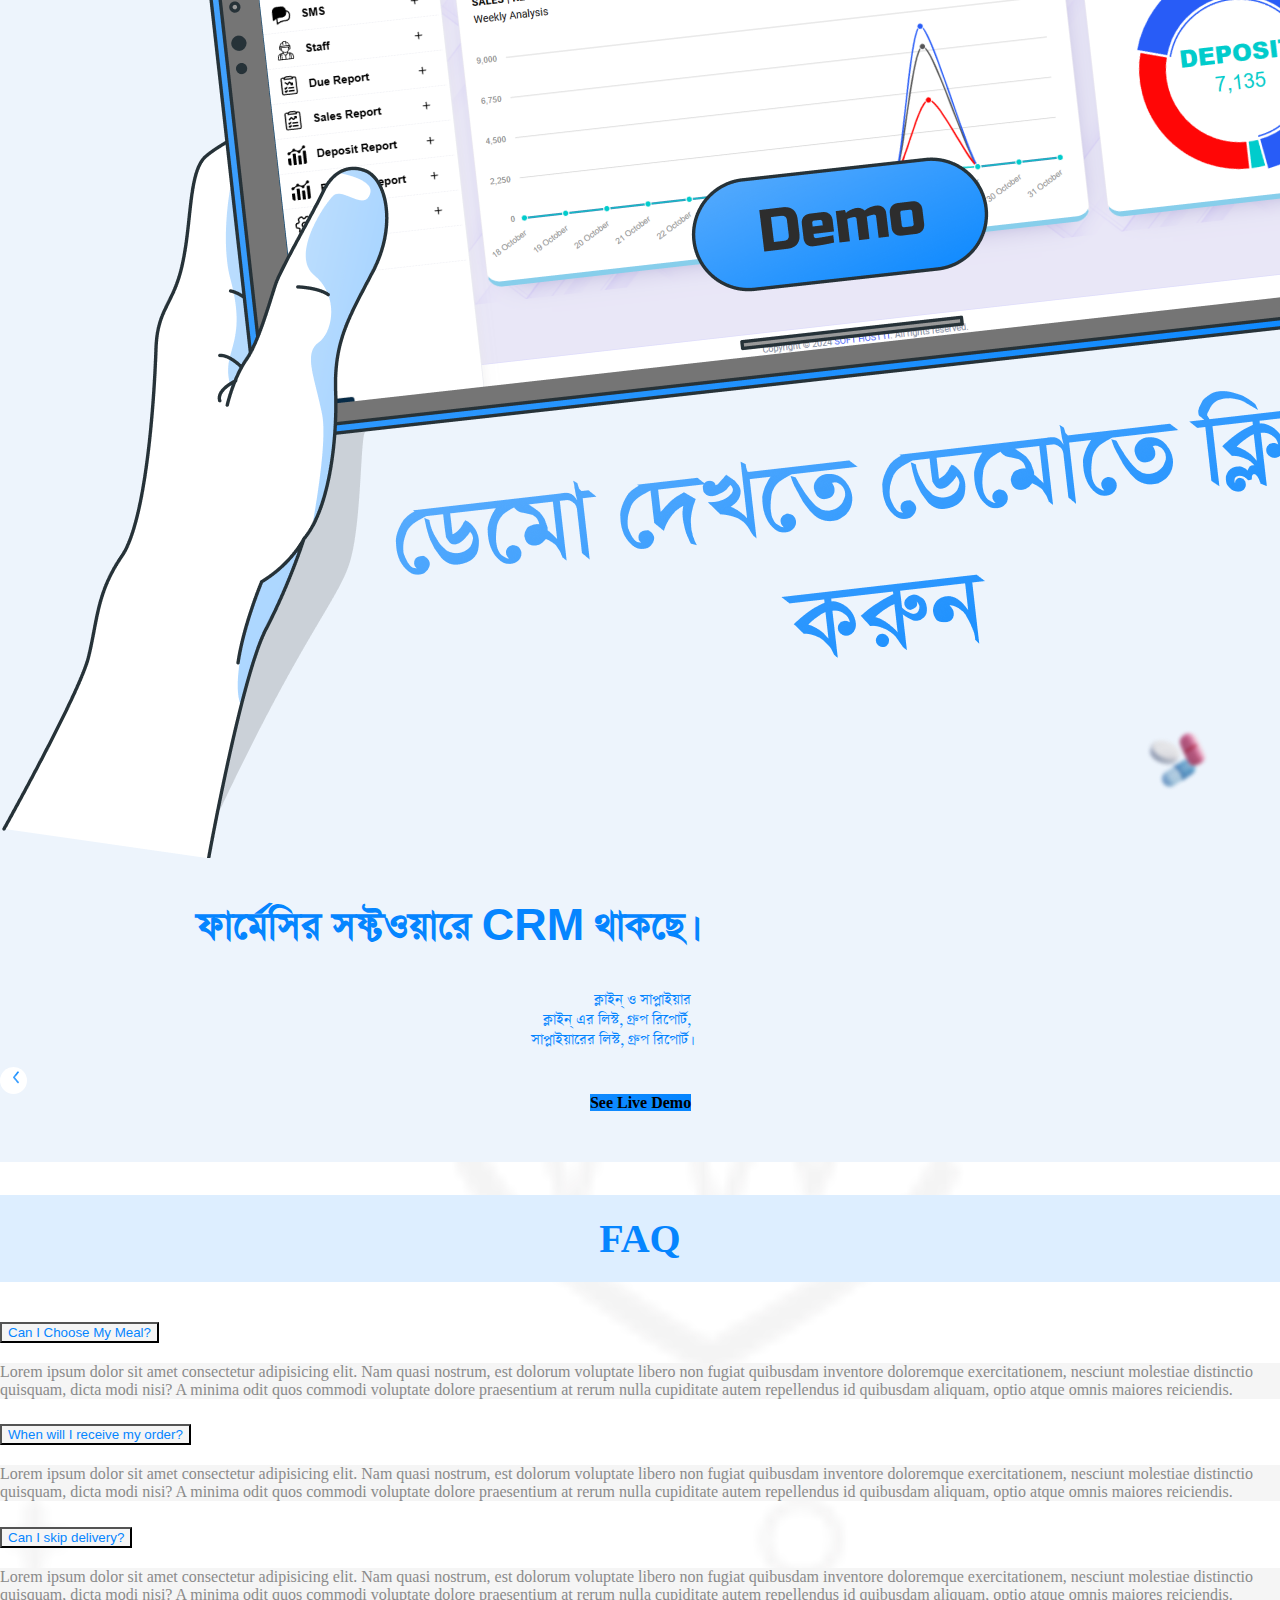
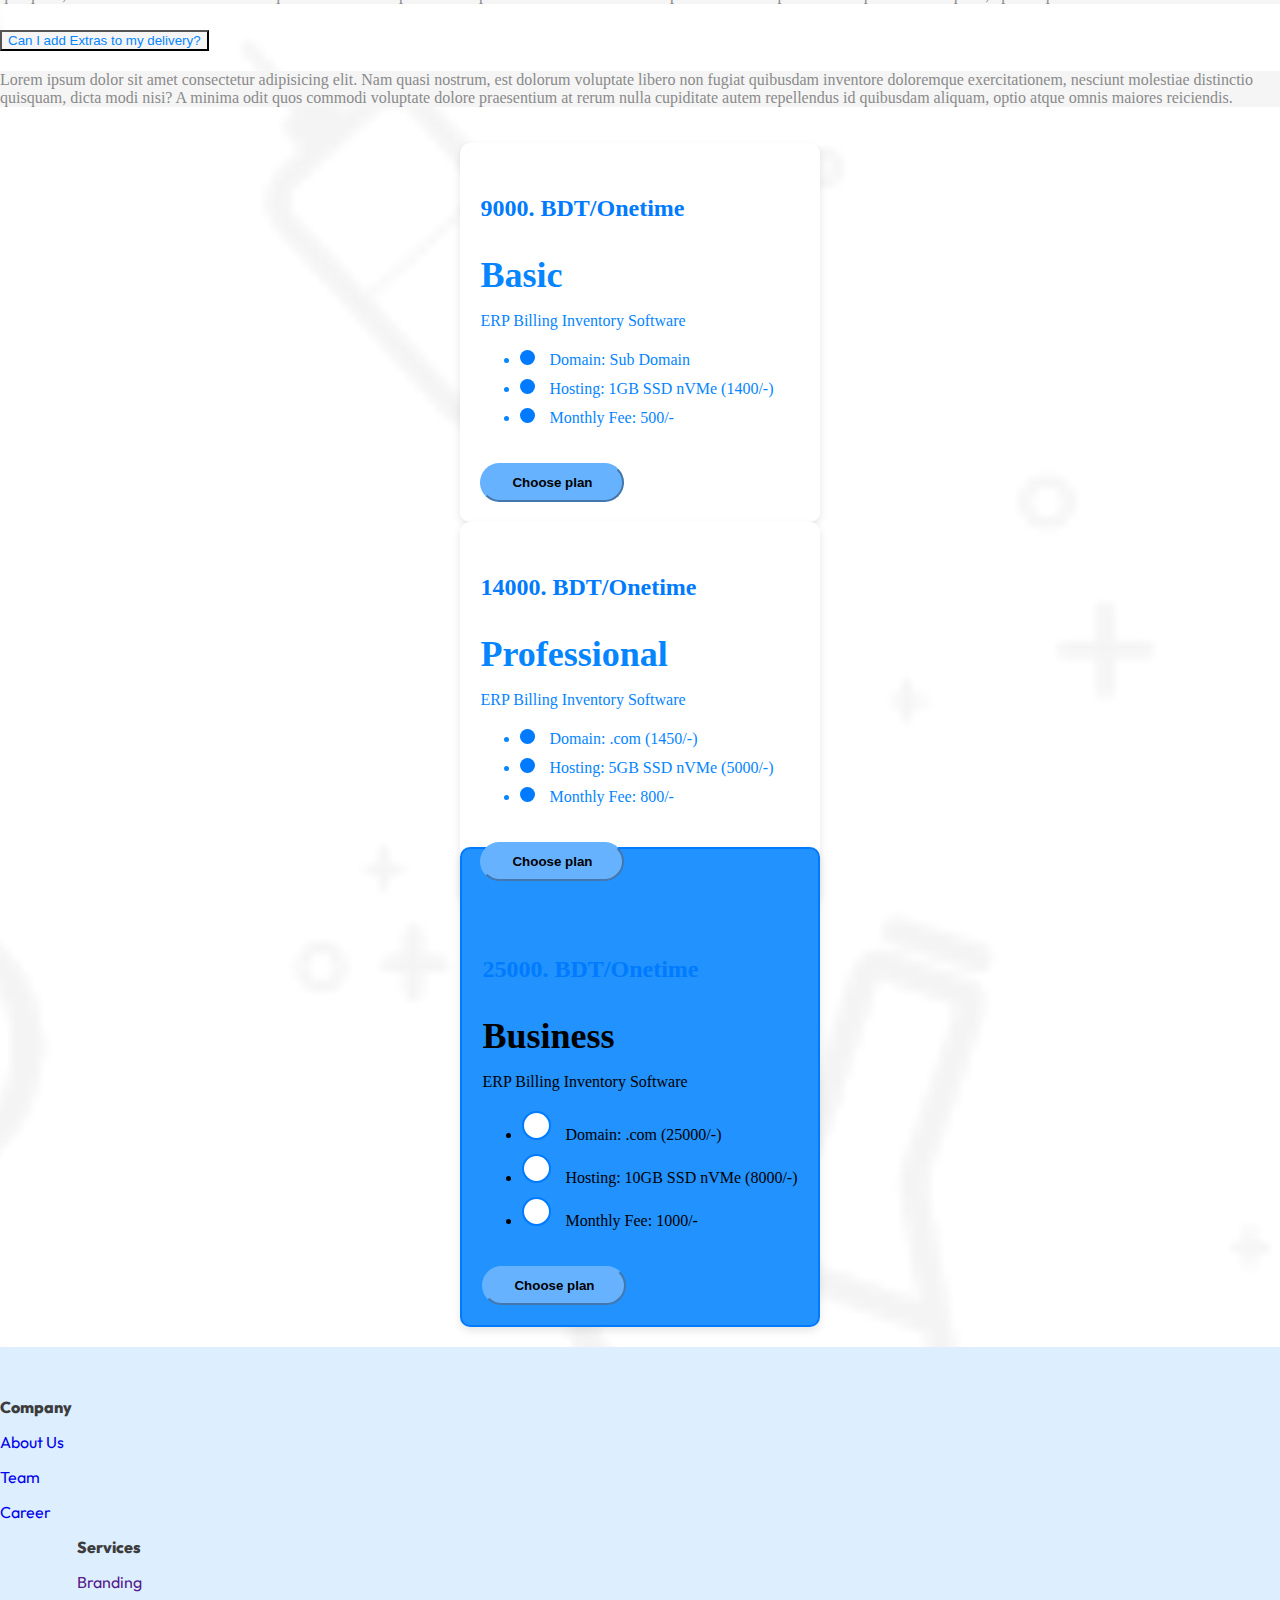
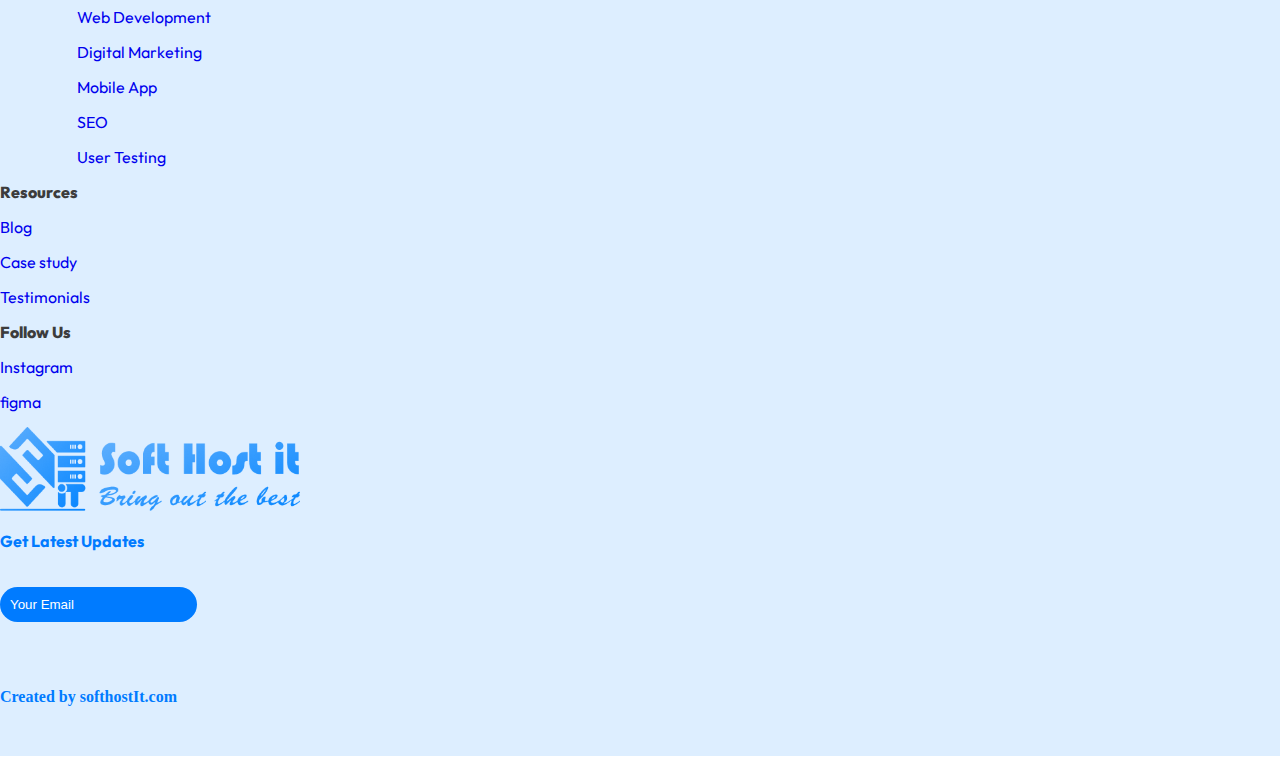
==== commit ed1bc6b4: "fix issues" ====
--- a/index.html
+++ b/index.html
@@ -9,9 +9,9 @@
         integrity="sha384-1BmE4kWBq78iYhFldvKuhfTAU6auU8tT94WrHftjDbrCEXSU1oBoqyl2QvZ6jIW3" crossorigin="anonymous">
     <link rel="stylesheet" href="https://cdnjs.cloudflare.com/ajax/libs/font-awesome/6.6.0/css/all.min.css">
     <!-- <link rel="stylesheet" href="assets/css/bootstrap.min.css"> -->
-    <link rel="icon" href="assets/img/favicon.png" type="image/png"> 
+    <link rel="icon" href="assets/img/favicon.png" type="image/png">
     <link rel="stylesheet" href="assets/css/style.css">
-    
+
 </head>
 
 <body>
@@ -49,10 +49,10 @@
                     </li>
                 </ul>
                 <div class="phone d-flex justify-content-center align-items-center">
-                    
-                        <a href="" class="ms-2 text-dark phone-number"><strong>+880 1996-702373</strong></a>
-                        <img class="whatsaap" src="assets/img/wapp2.png" alt="">
-                    
+                    <a href="" class="ms-2 text-dark phone-number"><strong>+880 1996-702373</strong></a>
+                    <div class="whatsaap">
+                        <img class="whatsaap-img" src="assets/img/wapp2.png" alt="">
+                    </div>
                 </div>
             </div>
         </div>
@@ -71,8 +71,8 @@
                         <div class="row px-2">
                             <div class="col-md-6 col-sm-12">
                                 <div class="">
-                                    <label for="recipient-name" class="col-form-label text-blue-color">Proprietor Name<span
-                                            class="text-danger">*</span></label>
+                                    <label for="recipient-name" class="col-form-label text-blue-color">Proprietor
+                                        Name<span class="text-danger">*</span></label>
                                     <input type="text" class="form-control" id="recipient-name"
                                         placeholder="Enter Proprietor Name">
                                 </div>
@@ -115,7 +115,8 @@
                             </div>
                             <div class="col-md-6 col-sm-12">
                                 <div class="">
-                                    <label for="recipient-name" class="col-form-label text-blue-color">Which software demo you
+                                    <label for="recipient-name" class="col-form-label text-blue-color">Which software
+                                        demo you
                                         want?<span class="text-danger">*</span></label>
                                     <select name="" id="" class="form-select">
                                         <option selected disabled>Select a software</option>
@@ -163,7 +164,9 @@
                                     class="text-blue-color heading-size"> Pharmacy</span></h1>
                             <h1><span class="text-blue-color heading-size">Shop!</span></h1>
                         </div>
-                        <p class="hero-para">Discover the best software for your pharmacy, enhancing efficiency, streamlining inventory management, improving customer service, and ensuring compliance with regulations for optimal operations.</p>
+                        <p class="hero-para">Discover the best software for your pharmacy, enhancing efficiency,
+                            streamlining inventory management, improving customer service, and ensuring compliance with
+                            regulations for optimal operations.</p>
                     </div>
                     <div class="view-btn d-flex justify-content-between align-items-center w-75">
                         <a class="btn rounded-pill btn-dark custom-btn py-2" href="#"> <strong> View Demo
@@ -194,7 +197,8 @@
                             Pharmacy Management Software</p>
                     </div>
                     <div class="right-content">
-                        <p>Grow your brand with high-quality Software for a flat monthly fee. Work with Soft Host IT. Subscribe and make as many requests as you need.</p>
+                        <p>Grow your brand with high-quality Software for a flat monthly fee. Work with Soft Host IT.
+                            Subscribe and make as many requests as you need.</p>
                         <button class="btn btn-view">View in Demo</button>
                     </div>
                 </div>
@@ -210,7 +214,8 @@
                     <p>Get a dedicated Software team at the fraction of the cost.</p>
                 </div>
                 <div class="right-work">
-                    <p>Access a dedicated software team at a fraction of the cost, providing expert development, tailored solutions, and ongoing support without the overhead of full-time employees.</p>
+                    <p>Access a dedicated software team at a fraction of the cost, providing expert development,
+                        tailored solutions, and ongoing support without the overhead of full-time employees.</p>
                     <button class="btn btn-pricing">See Pricing</button>
                 </div>
             </div>
@@ -225,7 +230,15 @@
                 <div class="pharmacy-content d-flex align-items-center flex-wrap">
                     <div class="left-pharmacy-content">
                         <h2>ফার্মেসির রেকর্ড রাখার সহজ উপায়</h2>
-                        <p>ফার্মেসি ইআরপি (Paharmacy management Software) সফটওয়্যার হল একটি সম্পূর্ণ সমাধান যা ফার্মেসির কার্যক্রমকে সুসংগঠিত করে। আমরা এই সফ্টওয়্যারটি গত 09 বছর ধরে কাজ করছি এবং এটি তৈরি করতে কোনও কসরত রাখছি না৷এটি ইনভেন্টরি ম্যানেজমেন্ট, প্রেসক্রিপশন প্রক্রিয়াকরণ, বিলিং এবং গ্রাহক সম্পর্ক ব্যবস্থাপনা সহ মূল কার্যক্রমগুলিকে একটি প্ল্যাটফর্মে একত্রিত করে। এই সফটওয়্যার কার্যক্রমের দক্ষতা বাড়ায়, স্বয়ংক্রিয় কাজের মাধ্যমে ভুল কমায় এবং রিয়েল-টাইম ডেটা অ্যানালিটিক্স প্রদান করে। নিয়ম মেনে চলা এবং আর্থিক রিপোর্টিংয়ের মতো বৈশিষ্ট্যগুলির সঙ্গে, ফার্মেসি ইআরপি সফটওয়্যার কাজের প্রবাহকে অপ্টিমাইজ করতে, রোগীর যত্ন উন্নত করতে এবং ব্যবসার বৃদ্ধি ত্বরান্বিত করতে সহায়তা করে, যা আধুনিক ফার্মেসির জন্য একটি অপরিহার্য সরঞ্জাম।</p>
+                        <p>ফার্মেসি ইআরপি (Paharmacy management Software) সফটওয়্যার হল একটি সম্পূর্ণ সমাধান যা
+                            ফার্মেসির কার্যক্রমকে সুসংগঠিত করে। আমরা এই সফ্টওয়্যারটি গত 09 বছর ধরে কাজ করছি এবং এটি
+                            তৈরি করতে কোনও কসরত রাখছি না৷এটি ইনভেন্টরি ম্যানেজমেন্ট, প্রেসক্রিপশন প্রক্রিয়াকরণ, বিলিং
+                            এবং গ্রাহক সম্পর্ক ব্যবস্থাপনা সহ মূল কার্যক্রমগুলিকে একটি প্ল্যাটফর্মে একত্রিত করে। এই
+                            সফটওয়্যার কার্যক্রমের দক্ষতা বাড়ায়, স্বয়ংক্রিয় কাজের মাধ্যমে ভুল কমায় এবং রিয়েল-টাইম
+                            ডেটা অ্যানালিটিক্স প্রদান করে। নিয়ম মেনে চলা এবং আর্থিক রিপোর্টিংয়ের মতো বৈশিষ্ট্যগুলির
+                            সঙ্গে, ফার্মেসি ইআরপি সফটওয়্যার কাজের প্রবাহকে অপ্টিমাইজ করতে, রোগীর যত্ন উন্নত করতে এবং
+                            ব্যবসার বৃদ্ধি ত্বরান্বিত করতে সহায়তা করে, যা আধুনিক ফার্মেসির জন্য একটি অপরিহার্য সরঞ্জাম।
+                        </p>
                         <div class="view-btn d-flex justify-content-start  align-items-center w-75">
                             <a class="btn rounded-pill mt-3 d-flex align-items-center see-more-btn py-2"> <strong
                                     class="text-white">See Live Demo</strong>
@@ -287,7 +300,8 @@
                         <div class="benefits-details">
                             <h2>ফার্মেসির সফটওয়্যারে যা যা থাকছে।</h2>
                             <p>ড্যাশবোর্ড, ব্যাক্তির হিসাব, সরদারের হিসাব, <br> ইট হিসাব, ট্রাক ডাইভারের হিসাব, একাউন্ট
-                                লোন/ইনভেস্ট হিসাব, ক্রয় হিসাব, <br> এস এম এস, স্টাফ, বাকি রিপোর্ট, বিক্রয় রিপোর্ট, <br> জমা হিসাব
+                                লোন/ইনভেস্ট হিসাব, ক্রয় হিসাব, <br> এস এম এস, স্টাফ, বাকি রিপোর্ট, বিক্রয় রিপোর্ট, <br>
+                                জমা হিসাব
                                 রিপোর্ট, খরচ হিসাব রিপোর্ট, সেটিংস।</p>
                             <div class="view-btn d-flex justify-content-end  align-items-center w-100 flex-wrap">
                                 <a class="btn rounded-pill btn-dark mt-3 d-flex align-items-center see-more-btn">
@@ -370,15 +384,21 @@
                     <div class="accordion" id="accordionExample">
                         <div class="accordion-item">
                             <h2 class="accordion-header" id="headingOne">
-                                <button class="accordion-button text-blue-color faq-bg-color" type="button" data-bs-toggle="collapse"
-                                    data-bs-target="#collapseOne" aria-expanded="true" aria-controls="collapseOne">
+                                <button class="accordion-button text-blue-color faq-bg-color" type="button"
+                                    data-bs-toggle="collapse" data-bs-target="#collapseOne" aria-expanded="true"
+                                    aria-controls="collapseOne">
                                     Can I Choose My Meal?
                                 </button>
                             </h2>
                             <div id="collapseOne" class="accordion-collapse collapse show" aria-labelledby="headingOne"
                                 data-bs-parent="#accordionExample">
                                 <div class="accordion-body faq-bg-color">
-                                    <p class="faq-color">Lorem ipsum dolor sit amet consectetur adipisicing elit. Nam quasi nostrum, est dolorum voluptate libero non fugiat quibusdam inventore doloremque exercitationem, nesciunt molestiae distinctio quisquam, dicta modi nisi? A minima odit quos commodi voluptate dolore praesentium at rerum nulla cupiditate autem repellendus id quibusdam aliquam, optio atque omnis maiores reiciendis.</p>
+                                    <p class="faq-color">Lorem ipsum dolor sit amet consectetur adipisicing elit. Nam
+                                        quasi nostrum, est dolorum voluptate libero non fugiat quibusdam inventore
+                                        doloremque exercitationem, nesciunt molestiae distinctio quisquam, dicta modi
+                                        nisi? A minima odit quos commodi voluptate dolore praesentium at rerum nulla
+                                        cupiditate autem repellendus id quibusdam aliquam, optio atque omnis maiores
+                                        reiciendis.</p>
                                 </div>
                             </div>
                         </div>
@@ -393,7 +413,12 @@
                             <div id="collapseTwo" class="accordion-collapse collapse" aria-labelledby="headingTwo"
                                 data-bs-parent="#accordionExample">
                                 <div class="accordion-body faq-bg-color">
-                                    <p class="faq-color">Lorem ipsum dolor sit amet consectetur adipisicing elit. Nam quasi nostrum, est dolorum voluptate libero non fugiat quibusdam inventore doloremque exercitationem, nesciunt molestiae distinctio quisquam, dicta modi nisi? A minima odit quos commodi voluptate dolore praesentium at rerum nulla cupiditate autem repellendus id quibusdam aliquam, optio atque omnis maiores reiciendis.</p>
+                                    <p class="faq-color">Lorem ipsum dolor sit amet consectetur adipisicing elit. Nam
+                                        quasi nostrum, est dolorum voluptate libero non fugiat quibusdam inventore
+                                        doloremque exercitationem, nesciunt molestiae distinctio quisquam, dicta modi
+                                        nisi? A minima odit quos commodi voluptate dolore praesentium at rerum nulla
+                                        cupiditate autem repellendus id quibusdam aliquam, optio atque omnis maiores
+                                        reiciendis.</p>
                                 </div>
                             </div>
                         </div>
@@ -408,7 +433,12 @@
                             <div id="collapseThree" class="accordion-collapse collapse" aria-labelledby="headingThree"
                                 data-bs-parent="#accordionExample">
                                 <div class="accordion-body faq-bg-color">
-                                    <p class="faq-color">Lorem ipsum dolor sit amet consectetur adipisicing elit. Nam quasi nostrum, est dolorum voluptate libero non fugiat quibusdam inventore doloremque exercitationem, nesciunt molestiae distinctio quisquam, dicta modi nisi? A minima odit quos commodi voluptate dolore praesentium at rerum nulla cupiditate autem repellendus id quibusdam aliquam, optio atque omnis maiores reiciendis.</p>
+                                    <p class="faq-color">Lorem ipsum dolor sit amet consectetur adipisicing elit. Nam
+                                        quasi nostrum, est dolorum voluptate libero non fugiat quibusdam inventore
+                                        doloremque exercitationem, nesciunt molestiae distinctio quisquam, dicta modi
+                                        nisi? A minima odit quos commodi voluptate dolore praesentium at rerum nulla
+                                        cupiditate autem repellendus id quibusdam aliquam, optio atque omnis maiores
+                                        reiciendis.</p>
                                 </div>
                             </div>
                         </div>
@@ -423,7 +453,12 @@
                             <div id="collapseFour" class="accordion-collapse collapse" aria-labelledby="headingFour"
                                 data-bs-parent="#accordionExample">
                                 <div class="accordion-body faq-bg-color">
-                                    <p class="faq-color">Lorem ipsum dolor sit amet consectetur adipisicing elit. Nam quasi nostrum, est dolorum voluptate libero non fugiat quibusdam inventore doloremque exercitationem, nesciunt molestiae distinctio quisquam, dicta modi nisi? A minima odit quos commodi voluptate dolore praesentium at rerum nulla cupiditate autem repellendus id quibusdam aliquam, optio atque omnis maiores reiciendis.</p>
+                                    <p class="faq-color">Lorem ipsum dolor sit amet consectetur adipisicing elit. Nam
+                                        quasi nostrum, est dolorum voluptate libero non fugiat quibusdam inventore
+                                        doloremque exercitationem, nesciunt molestiae distinctio quisquam, dicta modi
+                                        nisi? A minima odit quos commodi voluptate dolore praesentium at rerum nulla
+                                        cupiditate autem repellendus id quibusdam aliquam, optio atque omnis maiores
+                                        reiciendis.</p>
                                 </div>
                             </div>
                         </div>
--- a/assets/css/style.css
+++ b/assets/css/style.css
@@ -51,7 +51,11 @@
 .whatsaap {
     width: 65px;
     height: 65px;
-    margin-bottom: -12px;
+    margin-bottom: -11px;
+    border-radius: 50% !important;
+}
+.whatsaap-img{
+    width: 100%;
 }
 
 .logo {
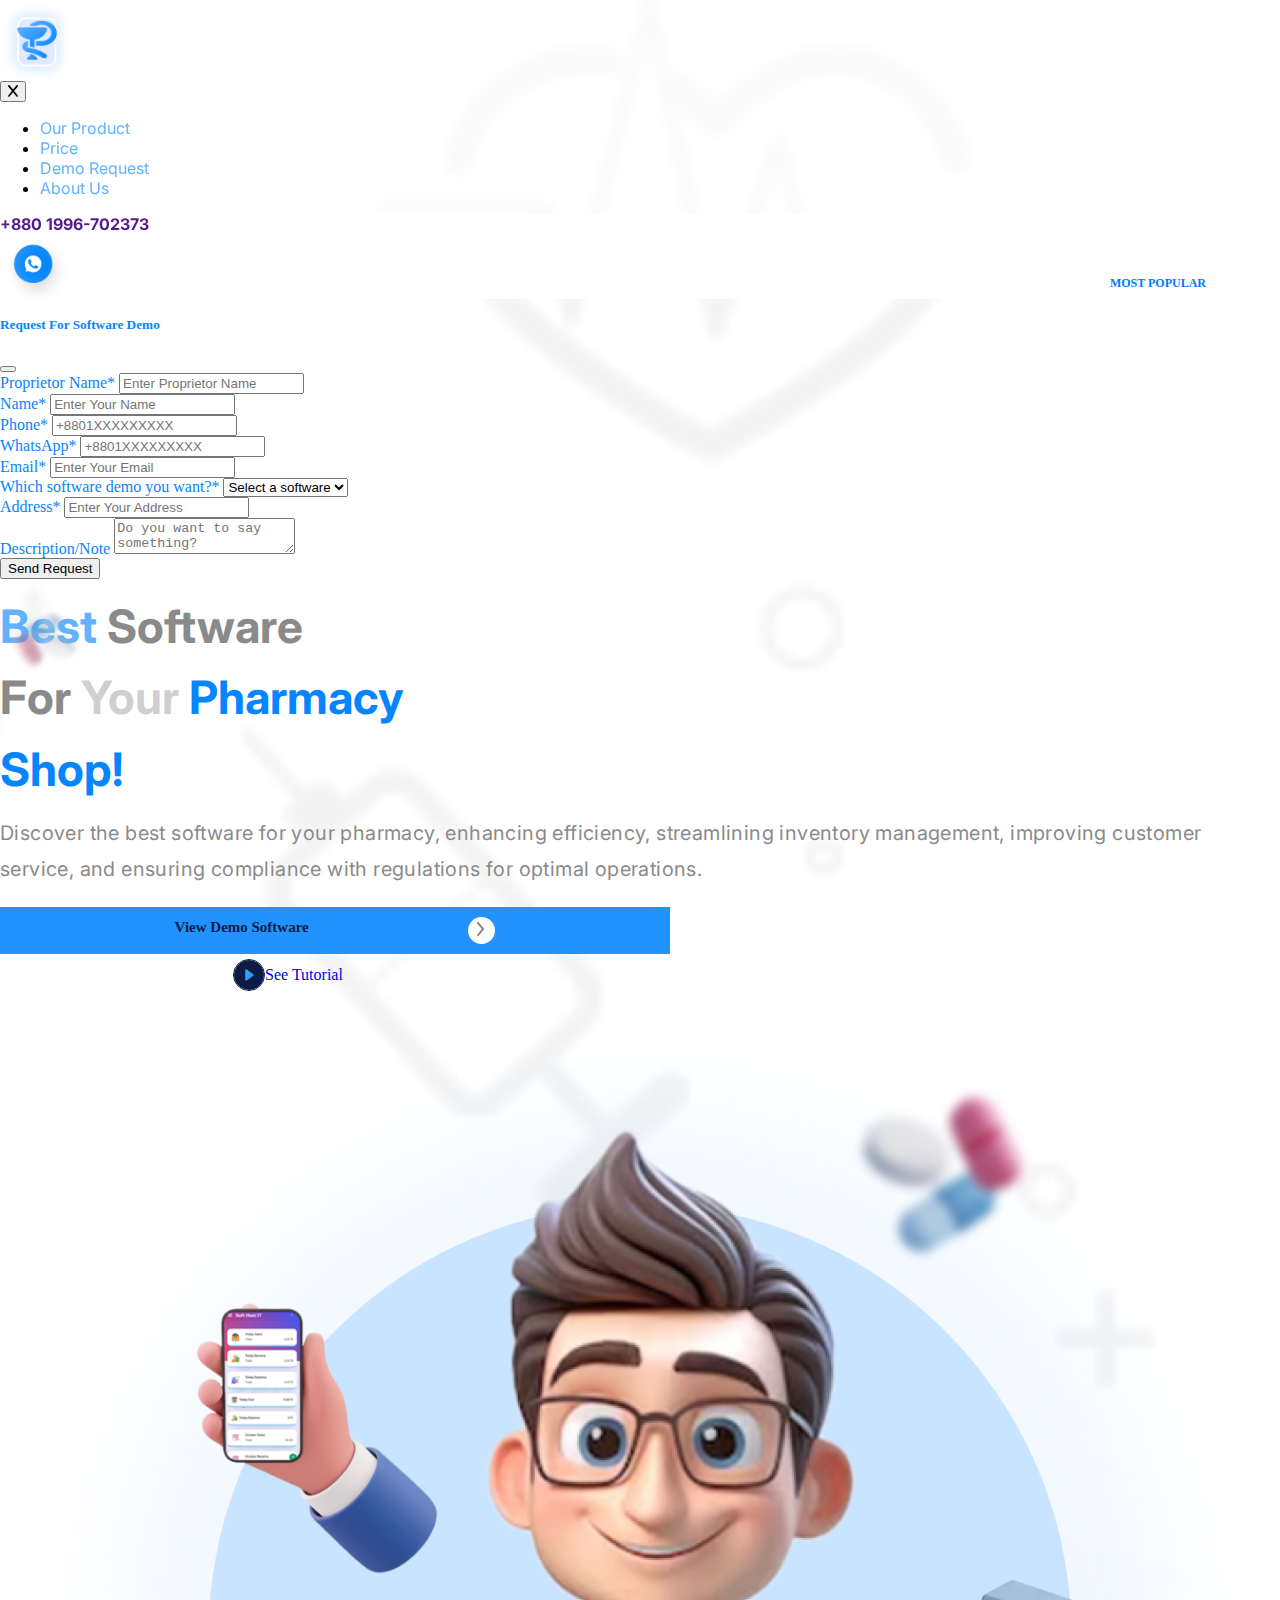
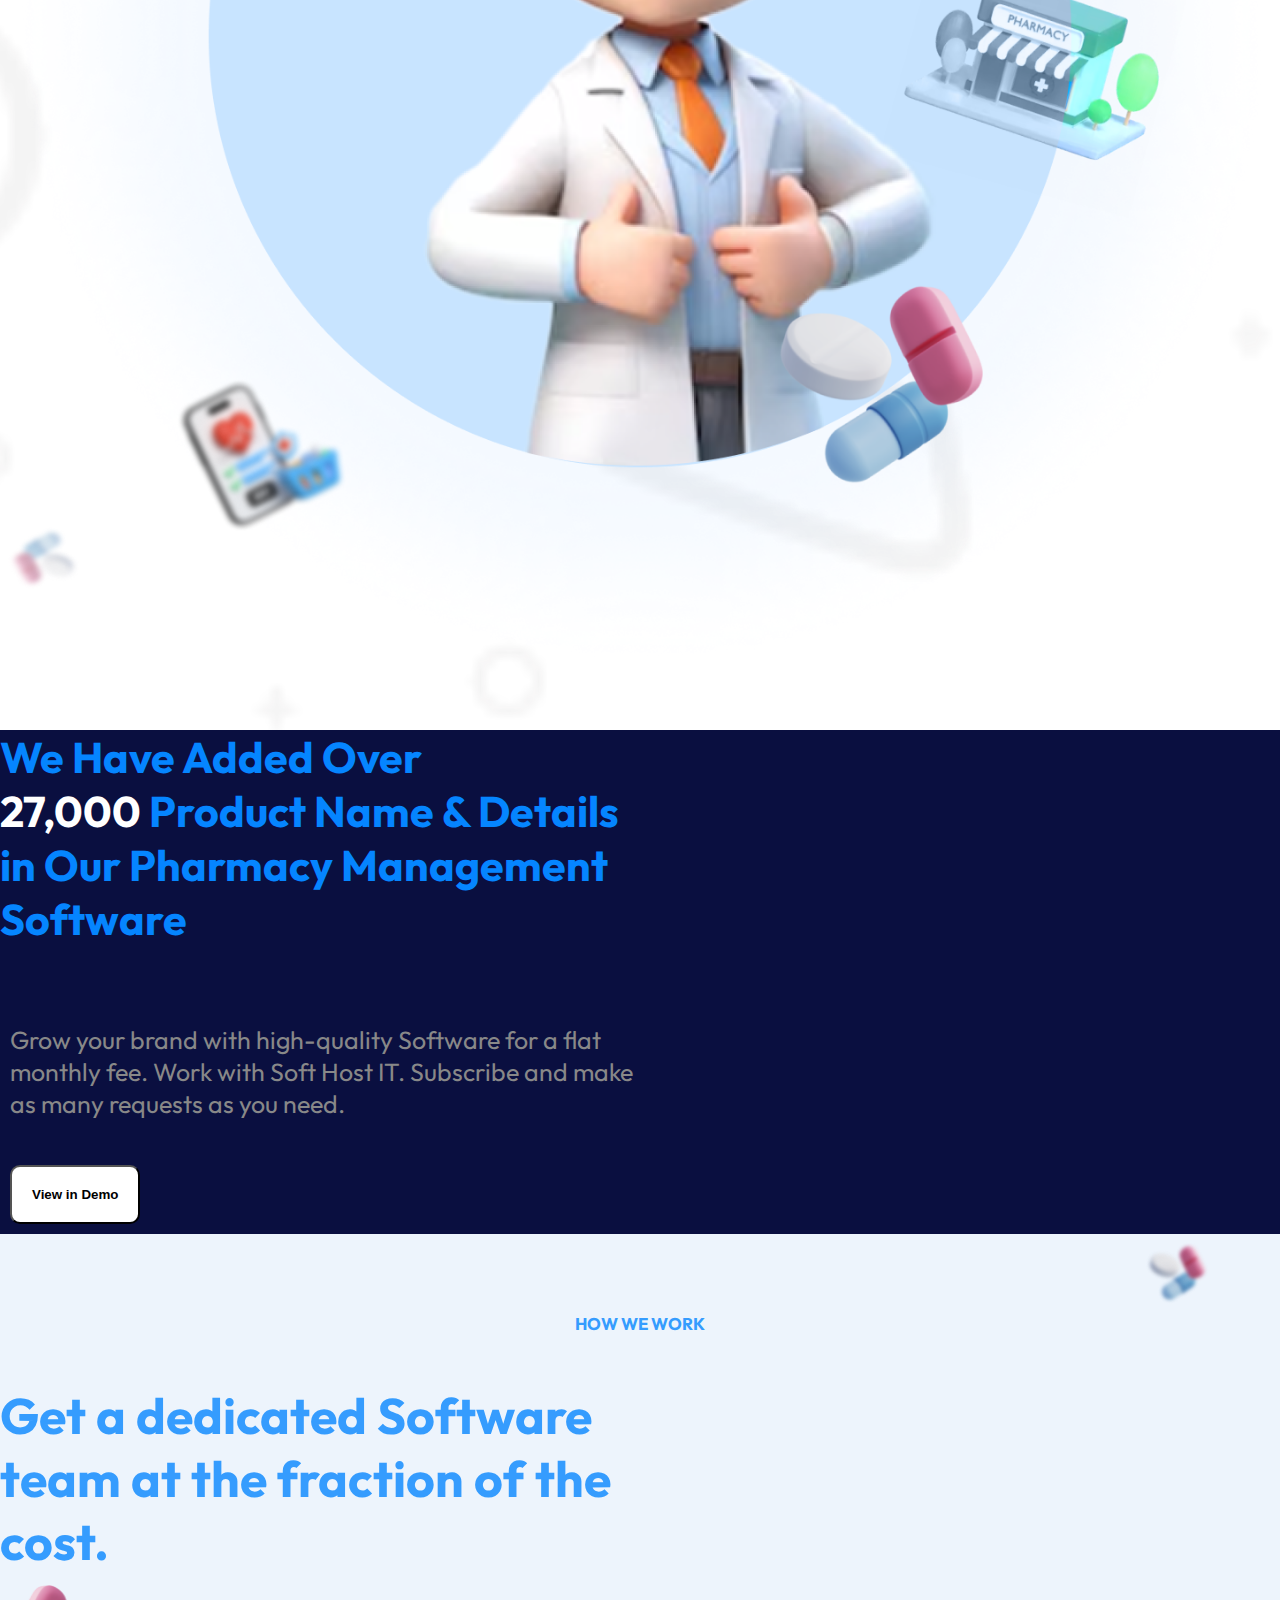
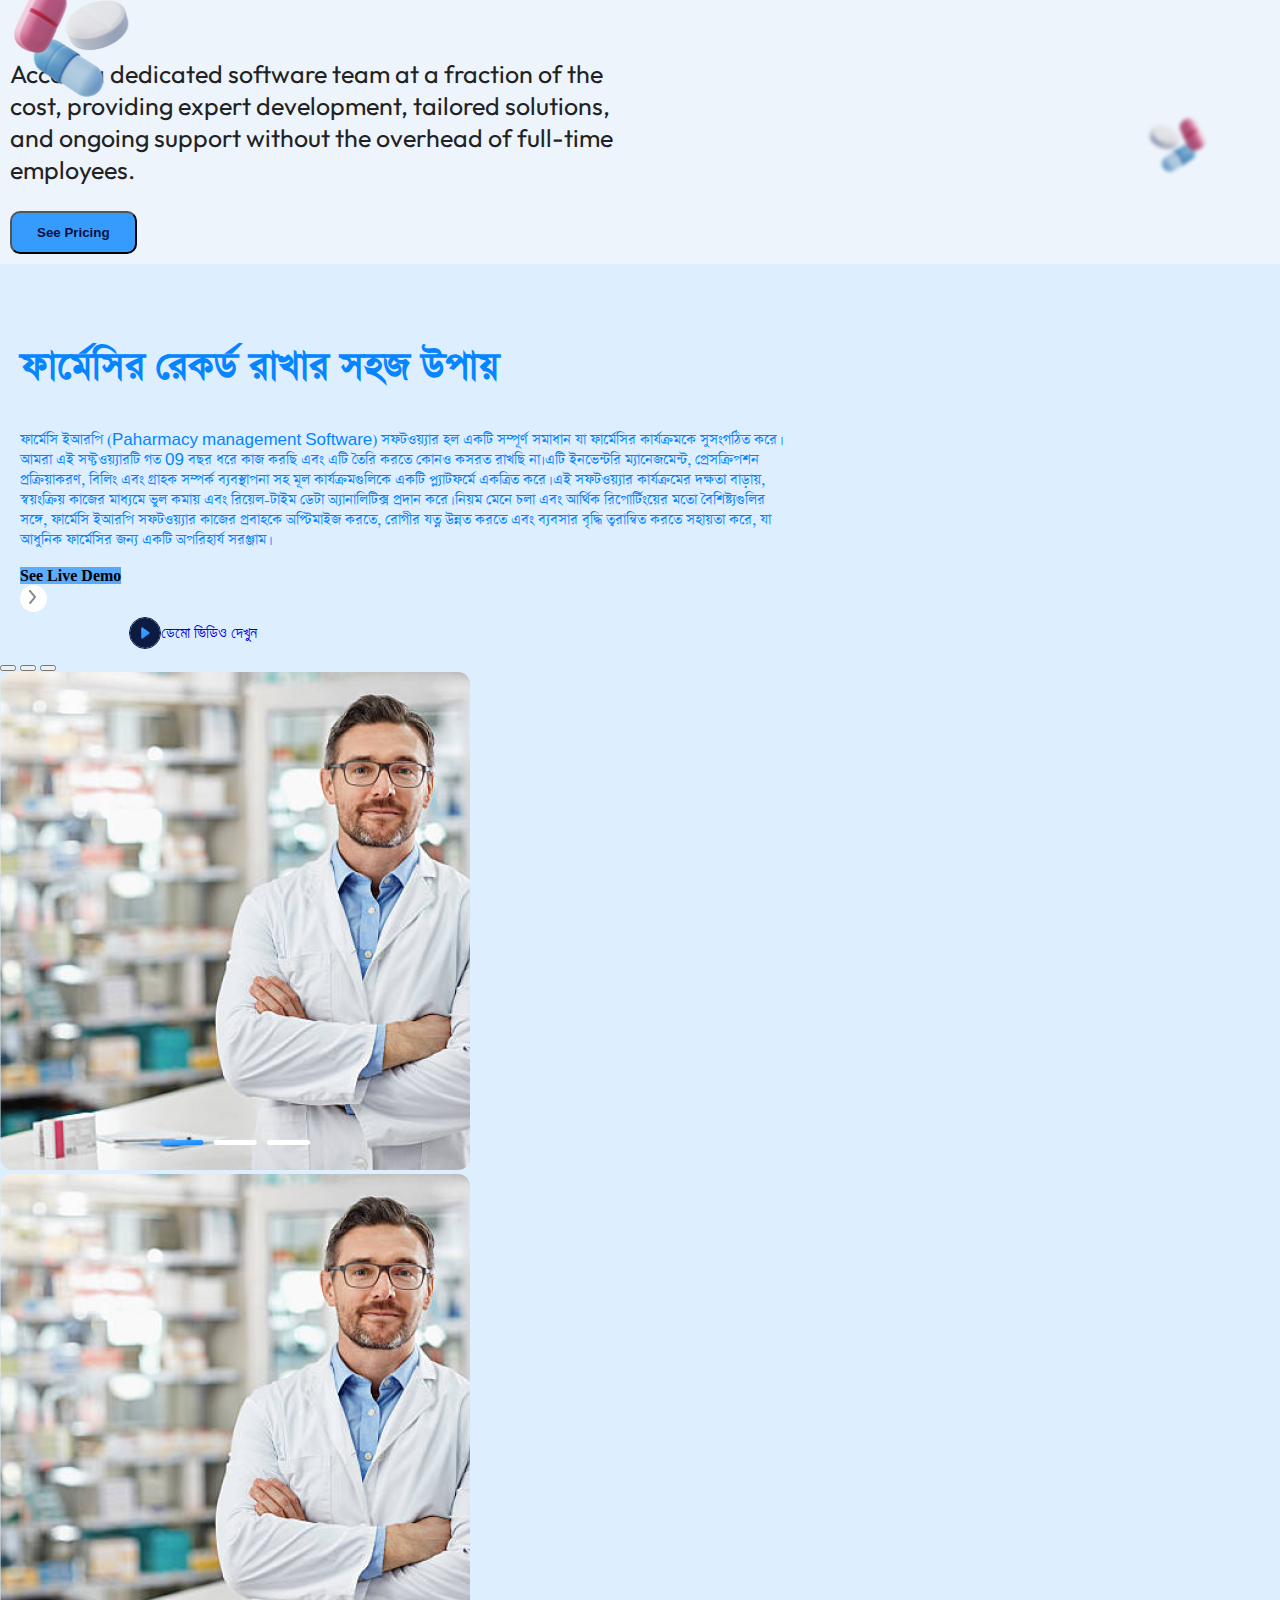
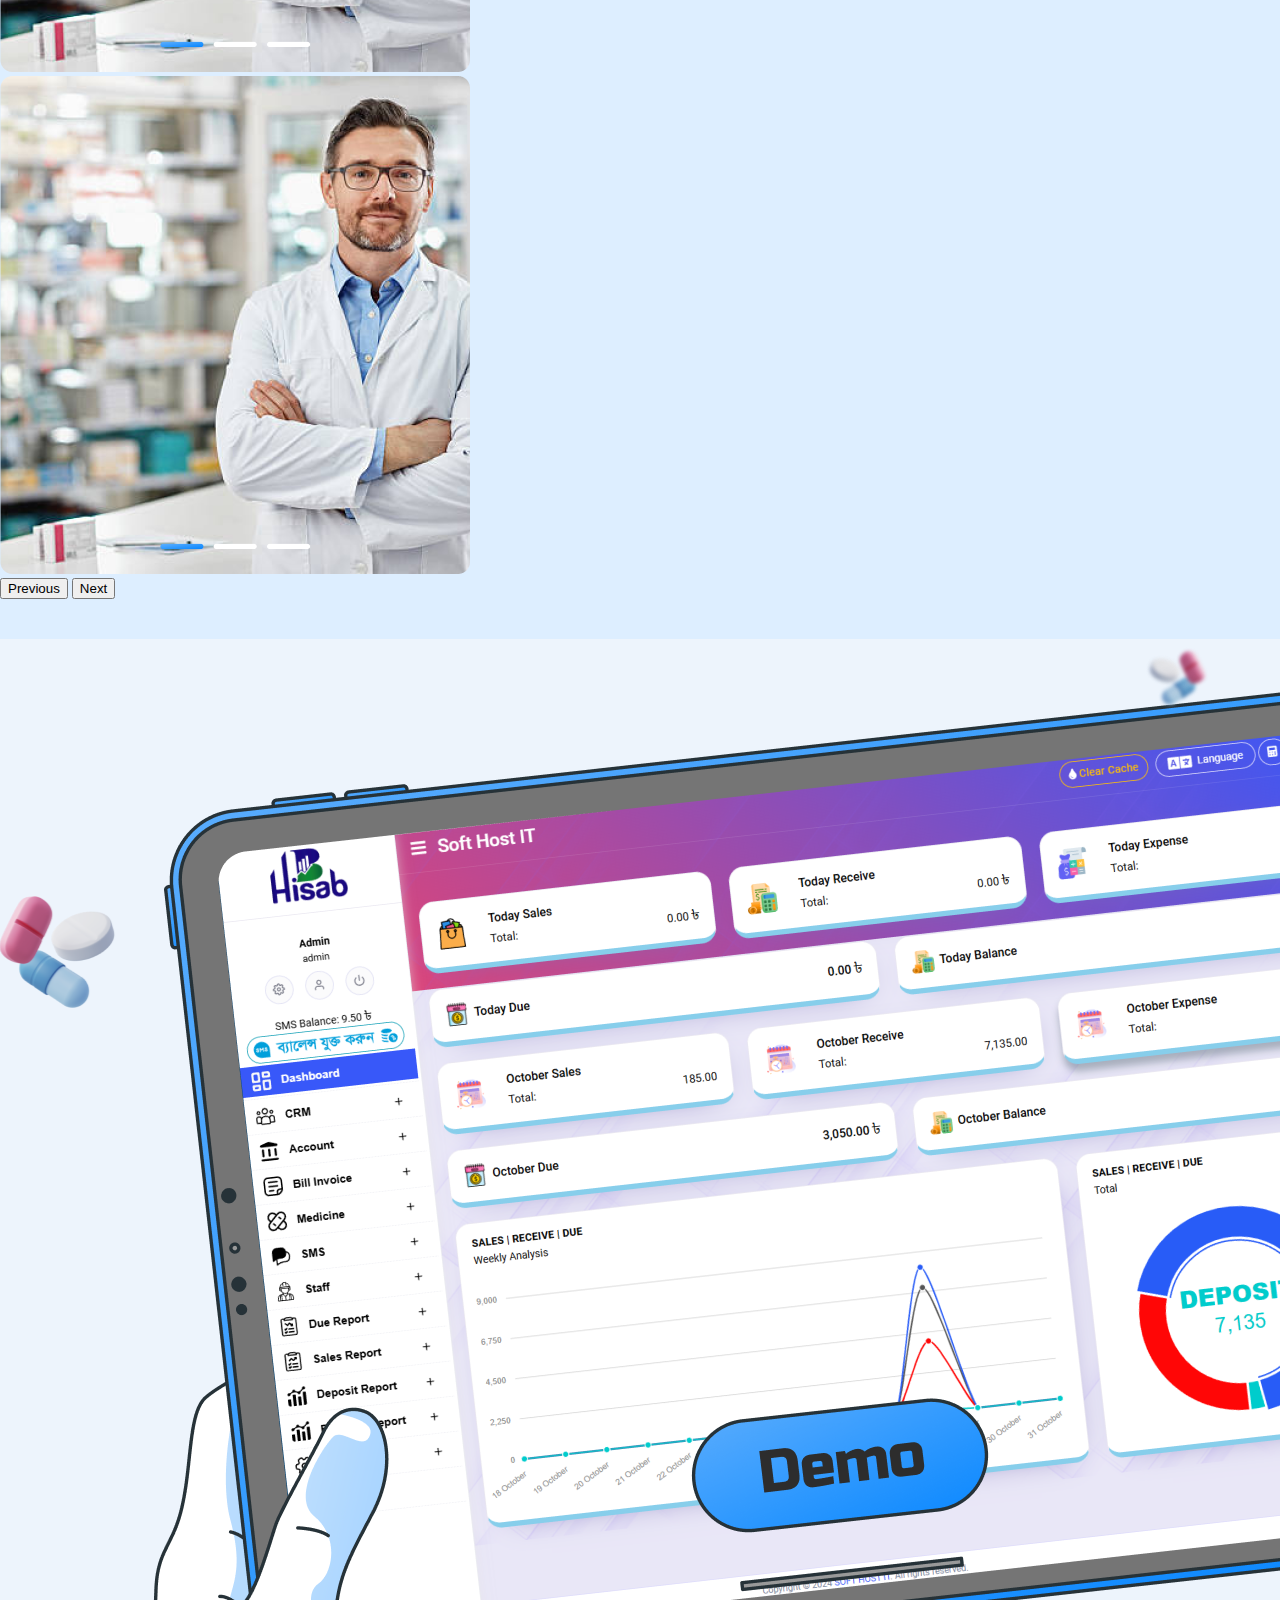
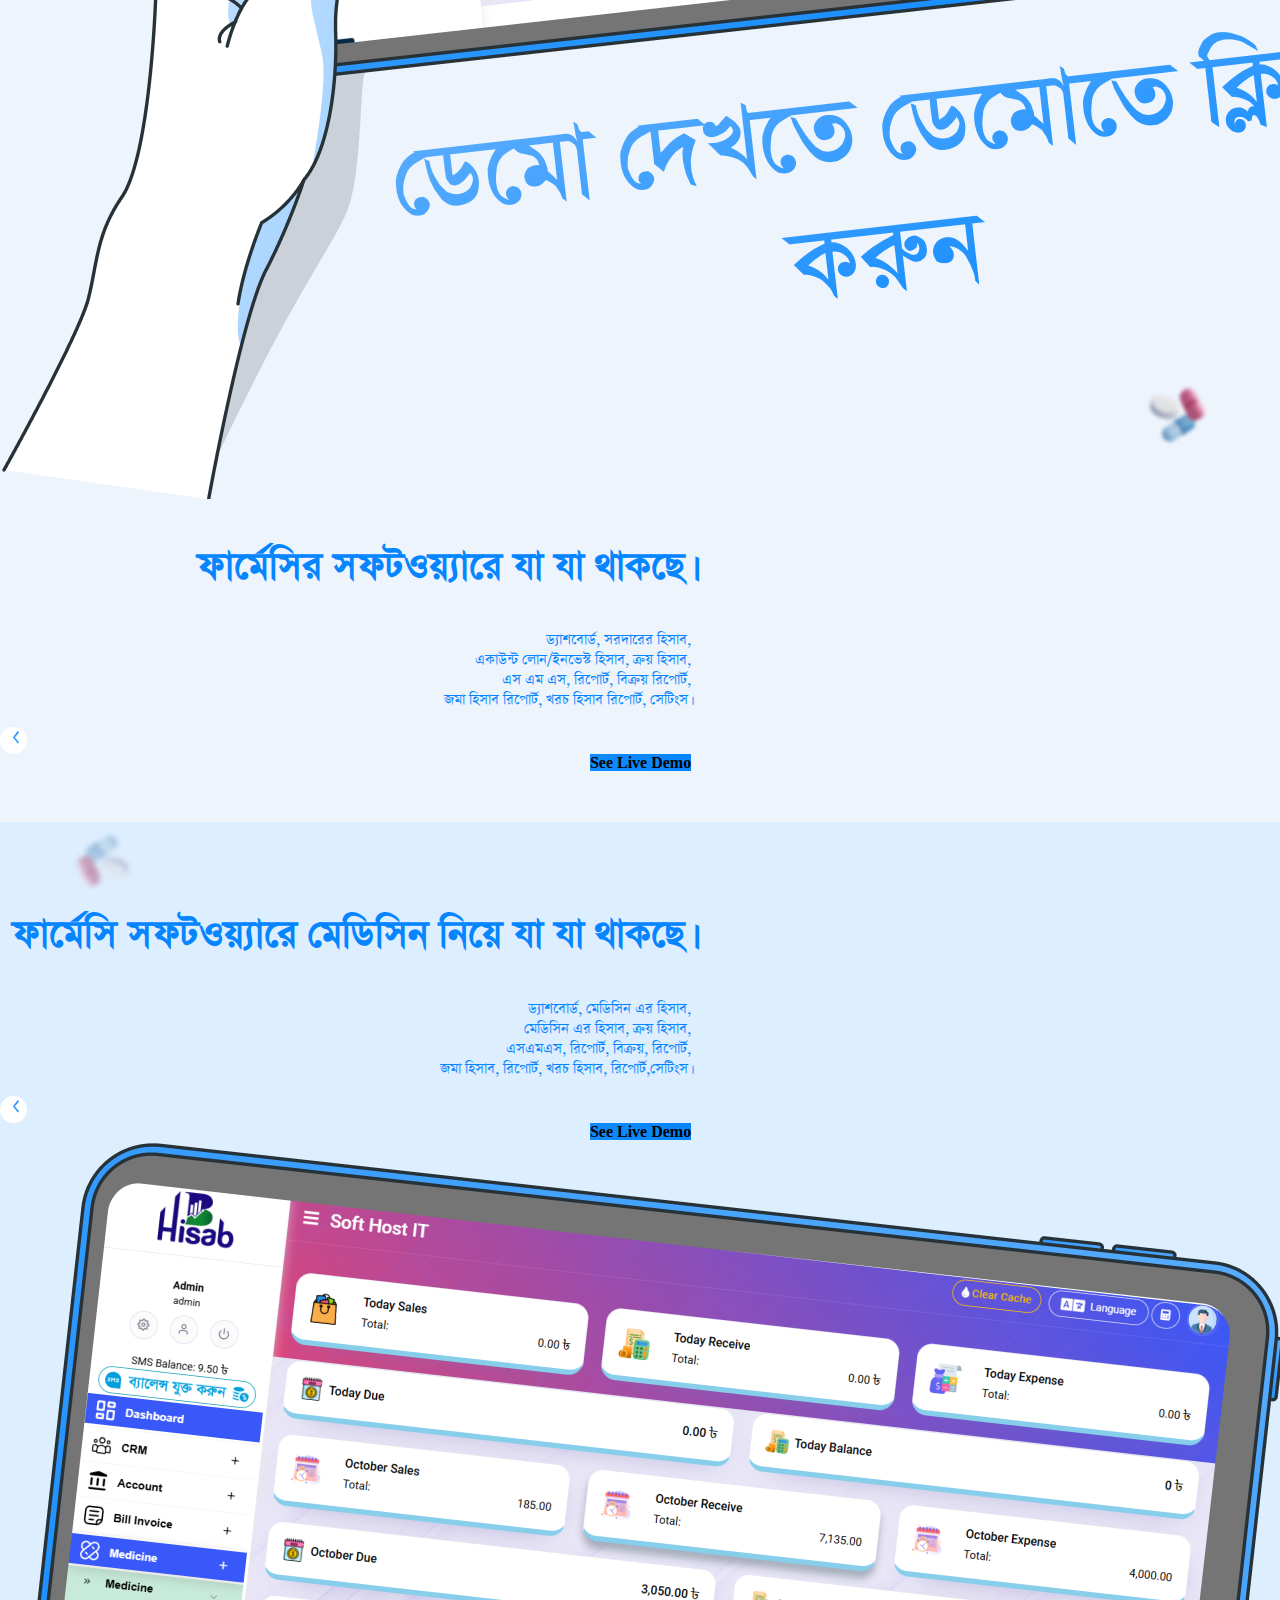
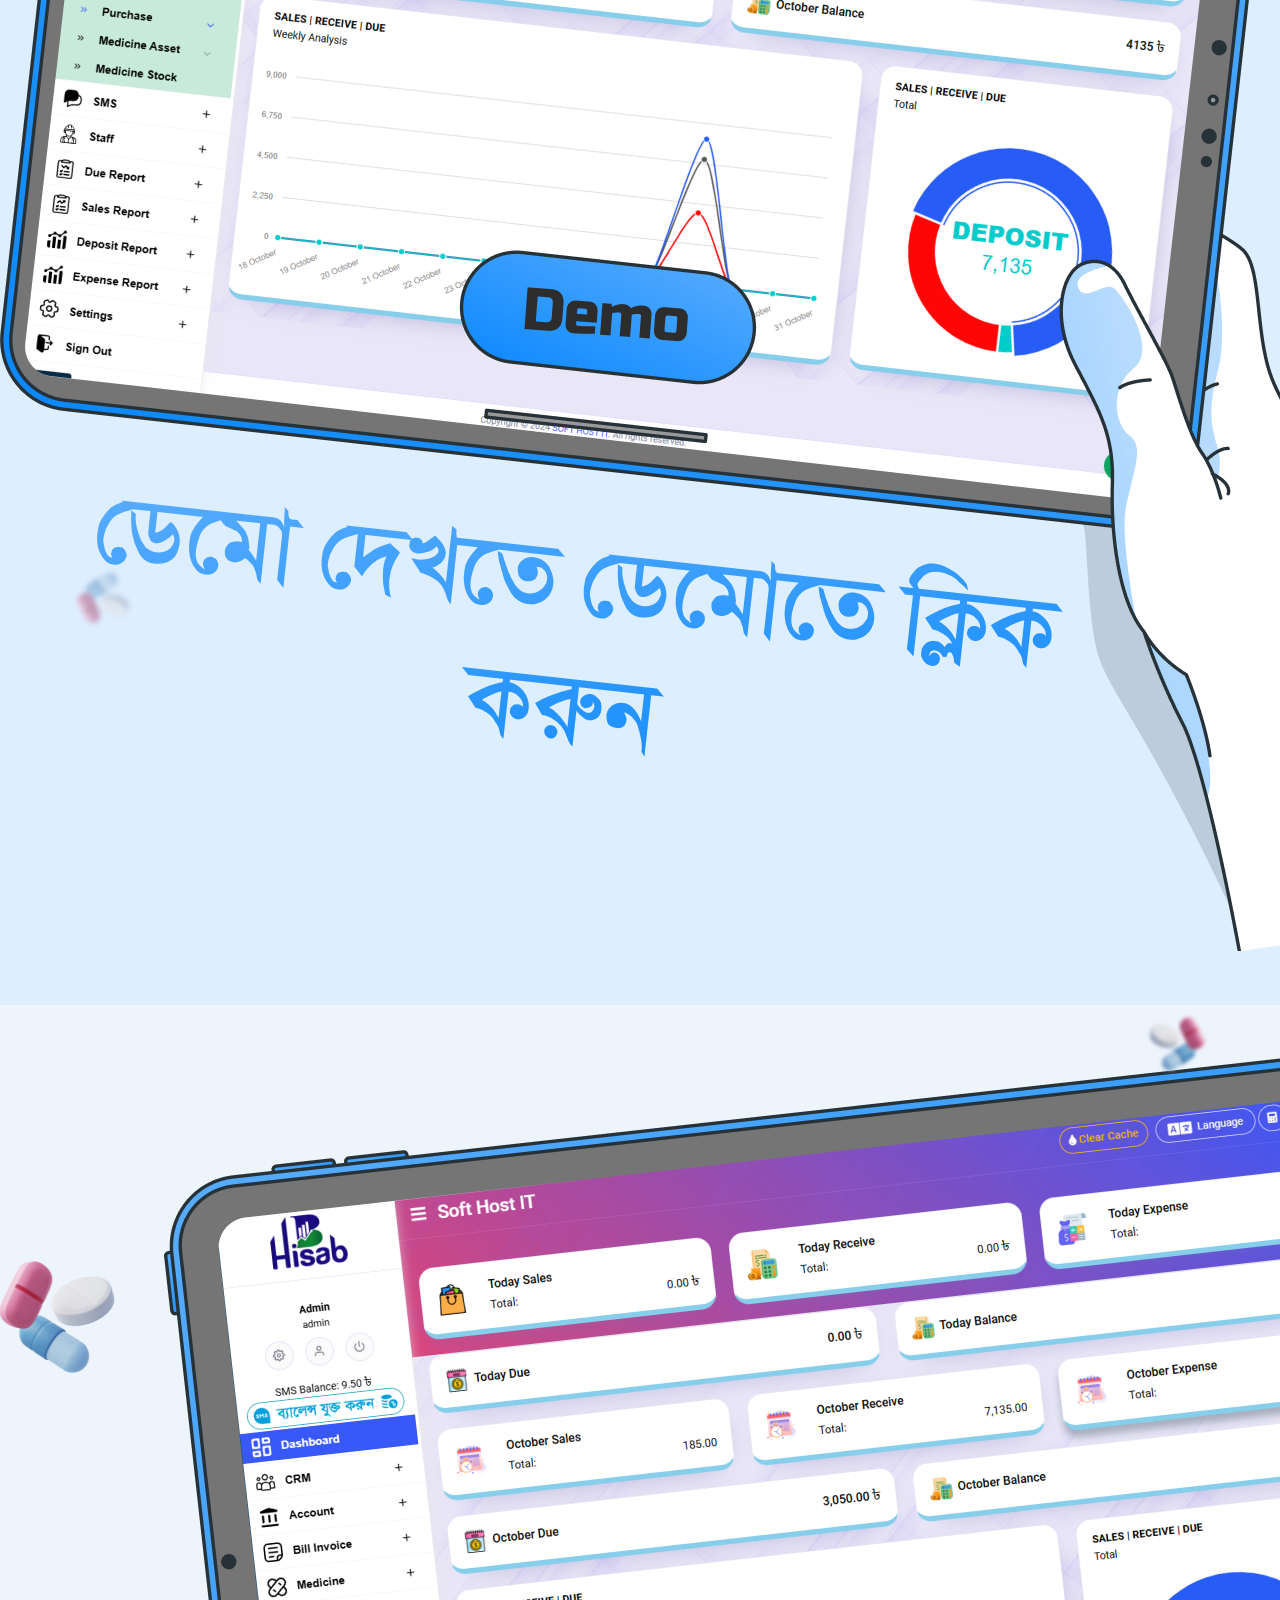
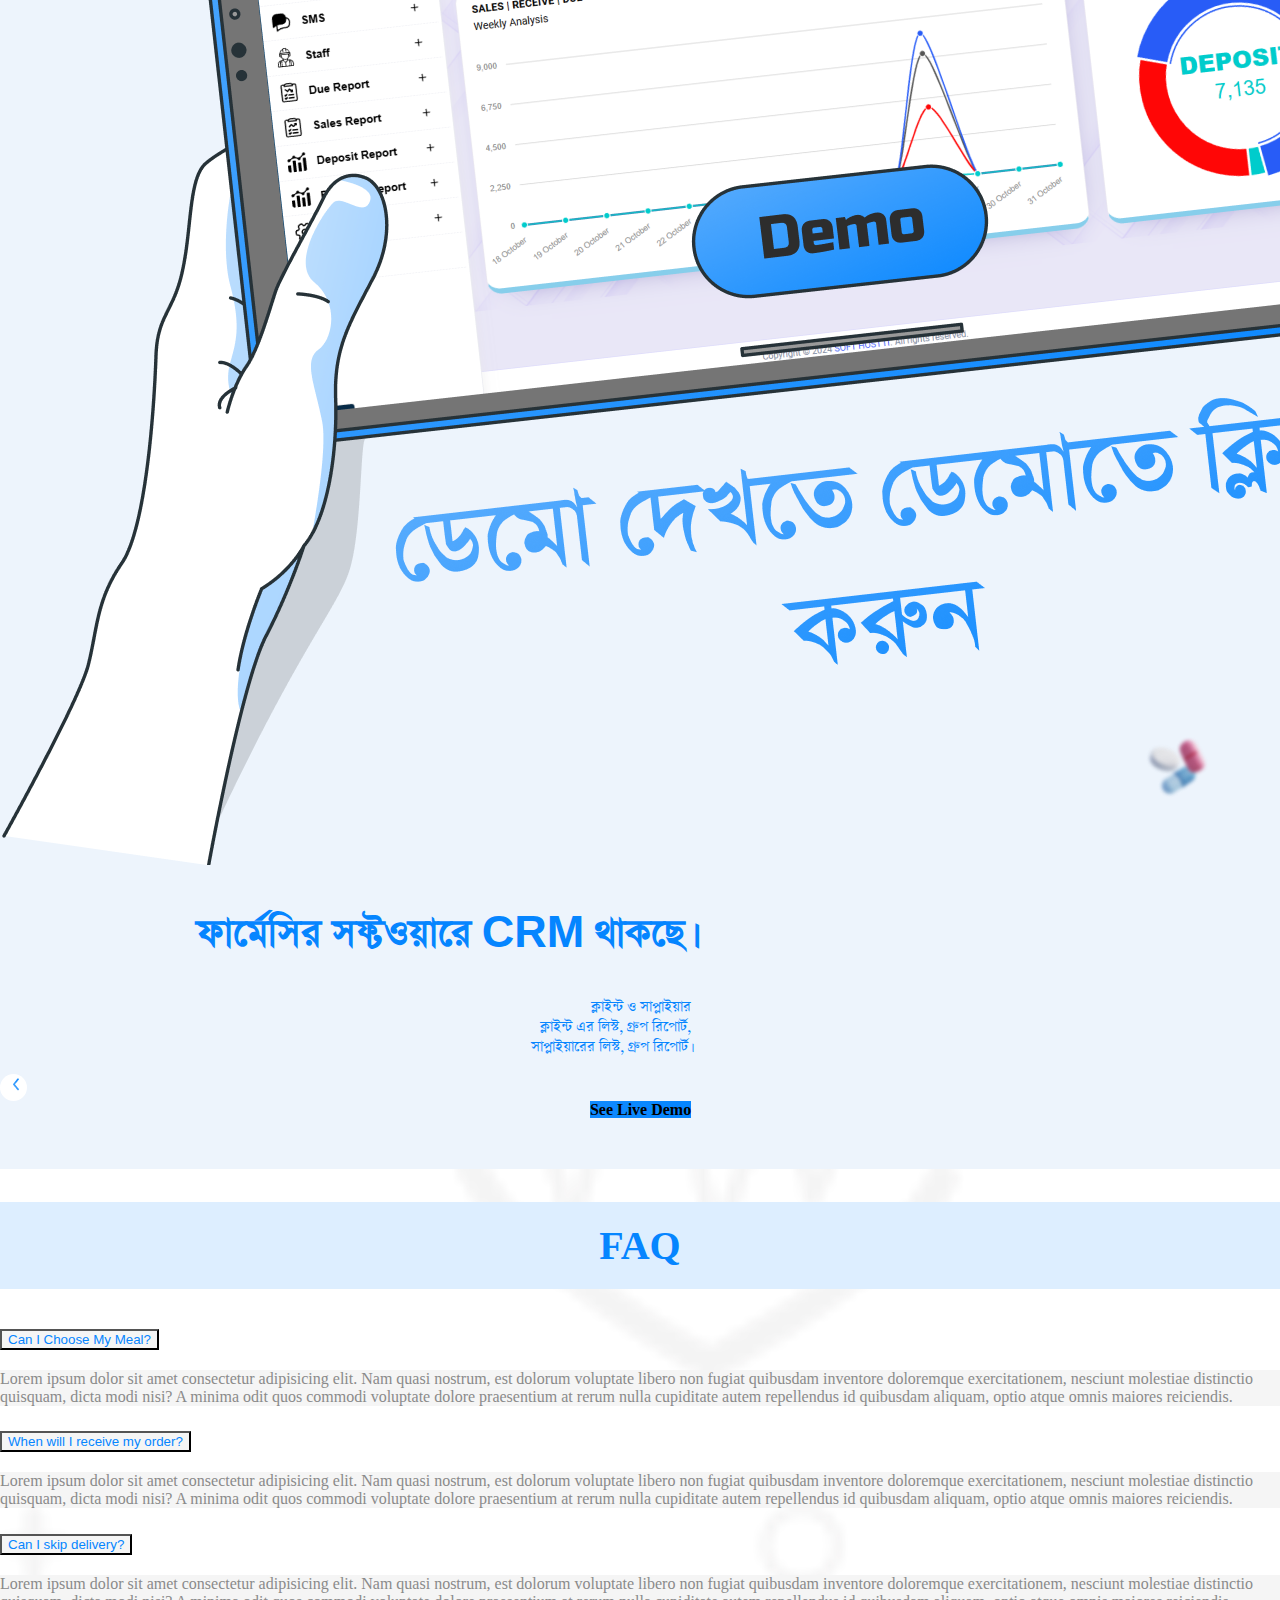
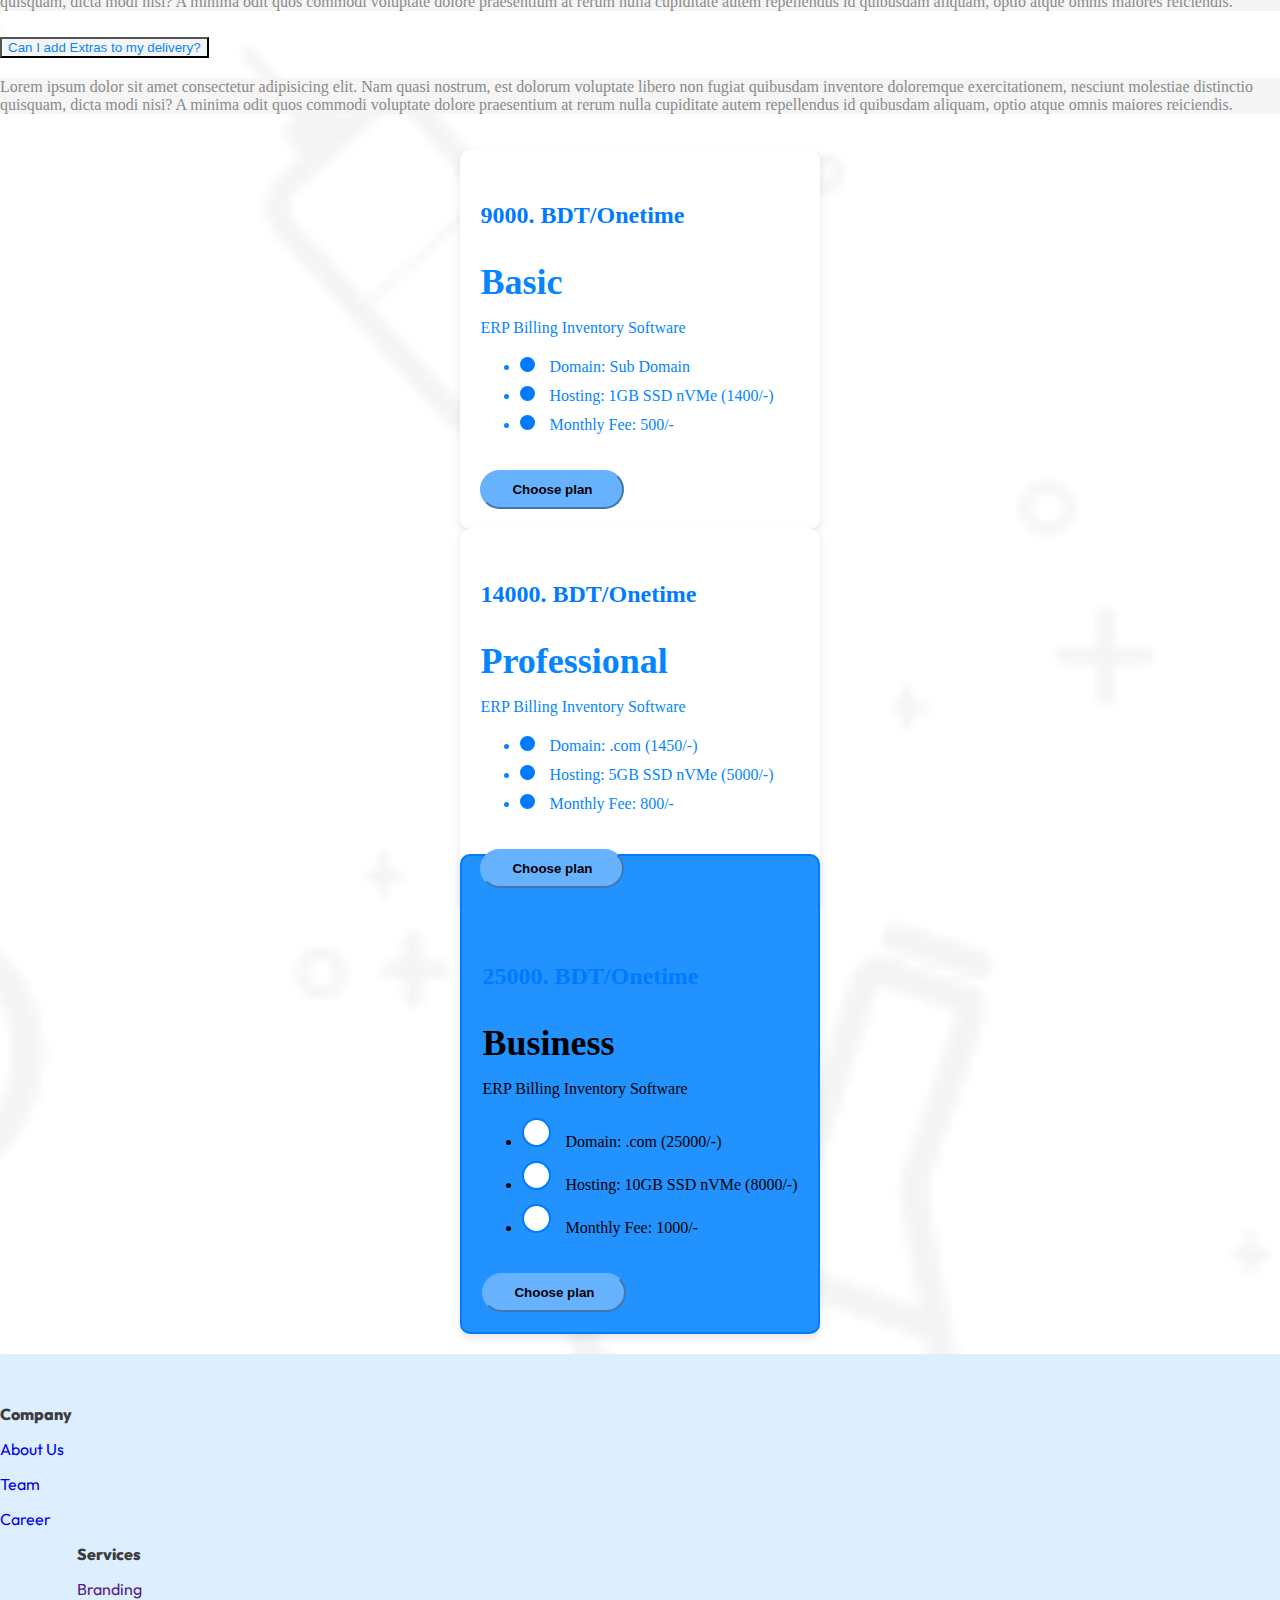
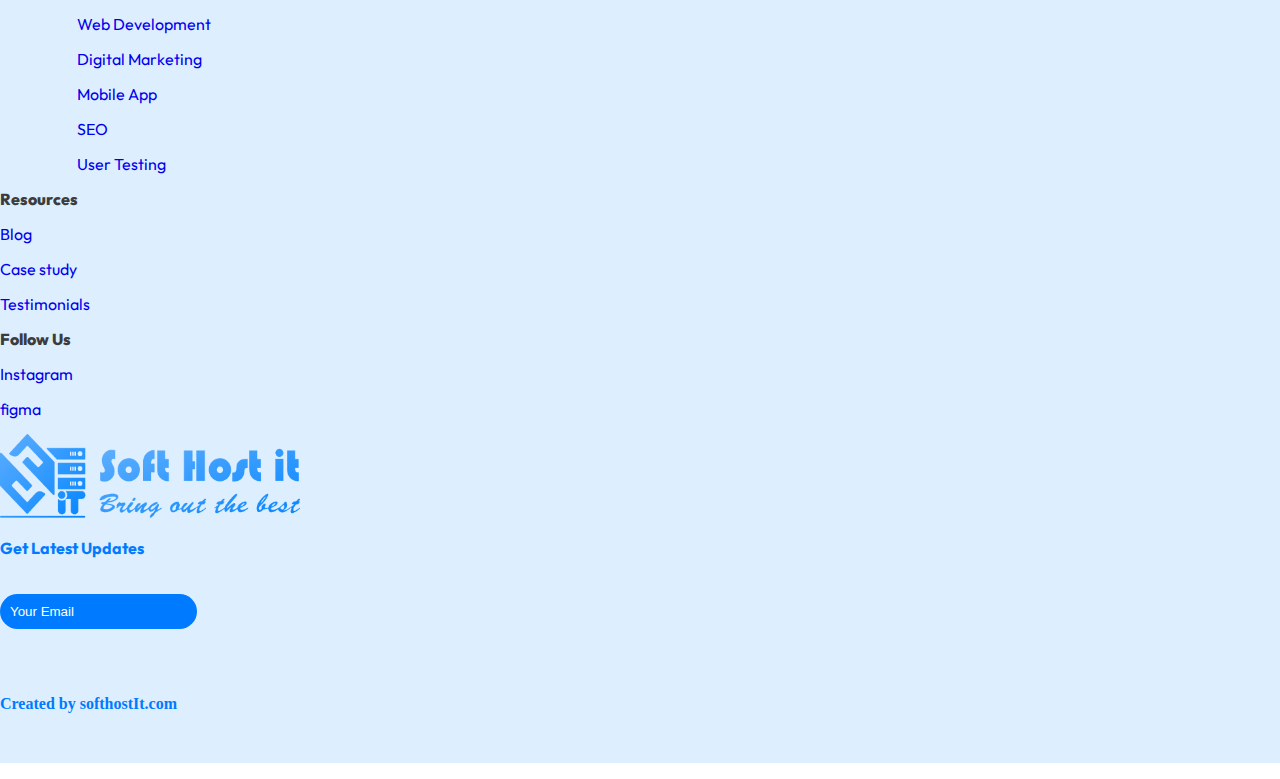
==== commit d79dc5c9: "fix issues" ====
--- a/index.html
+++ b/index.html
@@ -49,7 +49,7 @@
                     </li>
                 </ul>
                 <div class="phone d-flex justify-content-center align-items-center">
-                    <a href="" class="ms-2 text-dark phone-number"><strong>+880 1996-702373</strong></a>
+                    <a href="" class="ms-3 text-dark phone-number"><strong>+880 1996-702373</strong></a>
                     <div class="whatsaap">
                         <img class="whatsaap-img" src="assets/img/wapp2.png" alt="">
                     </div>
@@ -299,10 +299,9 @@
                     <div class="right-benefit-content d-flex justify-content-end">
                         <div class="benefits-details">
                             <h2>ফার্মেসির সফটওয়্যারে যা যা থাকছে।</h2>
-                            <p>ড্যাশবোর্ড, ব্যাক্তির হিসাব, সরদারের হিসাব, <br> ইট হিসাব, ট্রাক ডাইভারের হিসাব, একাউন্ট
-                                লোন/ইনভেস্ট হিসাব, ক্রয় হিসাব, <br> এস এম এস, স্টাফ, বাকি রিপোর্ট, বিক্রয় রিপোর্ট, <br>
-                                জমা হিসাব
-                                রিপোর্ট, খরচ হিসাব রিপোর্ট, সেটিংস।</p>
+                            <p>ড্যাশবোর্ড, সরদারের হিসাব, <br> একাউন্ট
+                                লোন/ইনভেস্ট হিসাব, ক্রয় হিসাব, <br> এস এম এস, রিপোর্ট, বিক্রয় রিপোর্ট, <br>
+                                জমা হিসাব রিপোর্ট, খরচ হিসাব রিপোর্ট, সেটিংস।</p>
                             <div class="view-btn d-flex justify-content-end  align-items-center w-100 flex-wrap">
                                 <a class="btn rounded-pill btn-dark mt-3 d-flex align-items-center see-more-btn">
                                     <div class="circle me-1"><img src="assets/img/left-arrow.png" alt=""> </div><strong
@@ -357,8 +356,8 @@
                     <div class="right-benefit-content d-flex justify-content-end">
                         <div class="benefits-details">
                             <h2>ফার্মেসির সফ্টওয়ারে CRM থাকছে।</h2>
-                            <p>ক্লাইন্ ও সাপ্লাইয়ার <br>
-                                ক্লাইন্ এর লিস্ট, গ্রুপ রিপোর্ট, <br>
+                            <p>ক্লাইন্ট ও সাপ্লাইয়ার <br>
+                                ক্লাইন্ট এর লিস্ট, গ্রুপ রিপোর্ট, <br>
                                 সাপ্লাইয়ারের
                                 লিস্ট, গ্রুপ রিপোর্ট।</p>
                             <div class="view-btn d-flex justify-content-end  align-items-center w-100 flex-wrap">
--- a/assets/css/style.css
+++ b/assets/css/style.css
@@ -51,11 +51,11 @@
 .whatsaap {
     width: 65px;
     height: 65px;
-    margin-bottom: -11px;
+    margin-bottom: -4px;
     border-radius: 50% !important;
 }
 .whatsaap-img{
-    width: 100%;
+    width: 113%;
 }
 
 .logo {
@@ -752,7 +752,7 @@
 }
 
 .about-us-content {
-    width: 45%;
+    width: 48%;
     padding: 20px 25px;
 }
 
@@ -763,6 +763,7 @@
 }
 
 .about-us-details p {
+
     font-size: 16px;
     font-weight: 400;
     padding-top: 5px;
@@ -798,7 +799,7 @@
 
 .company,
 .team {
-    width: 80%;
+    width: 69%;
     font-family: "Outfit", sens-serif;
 }
 
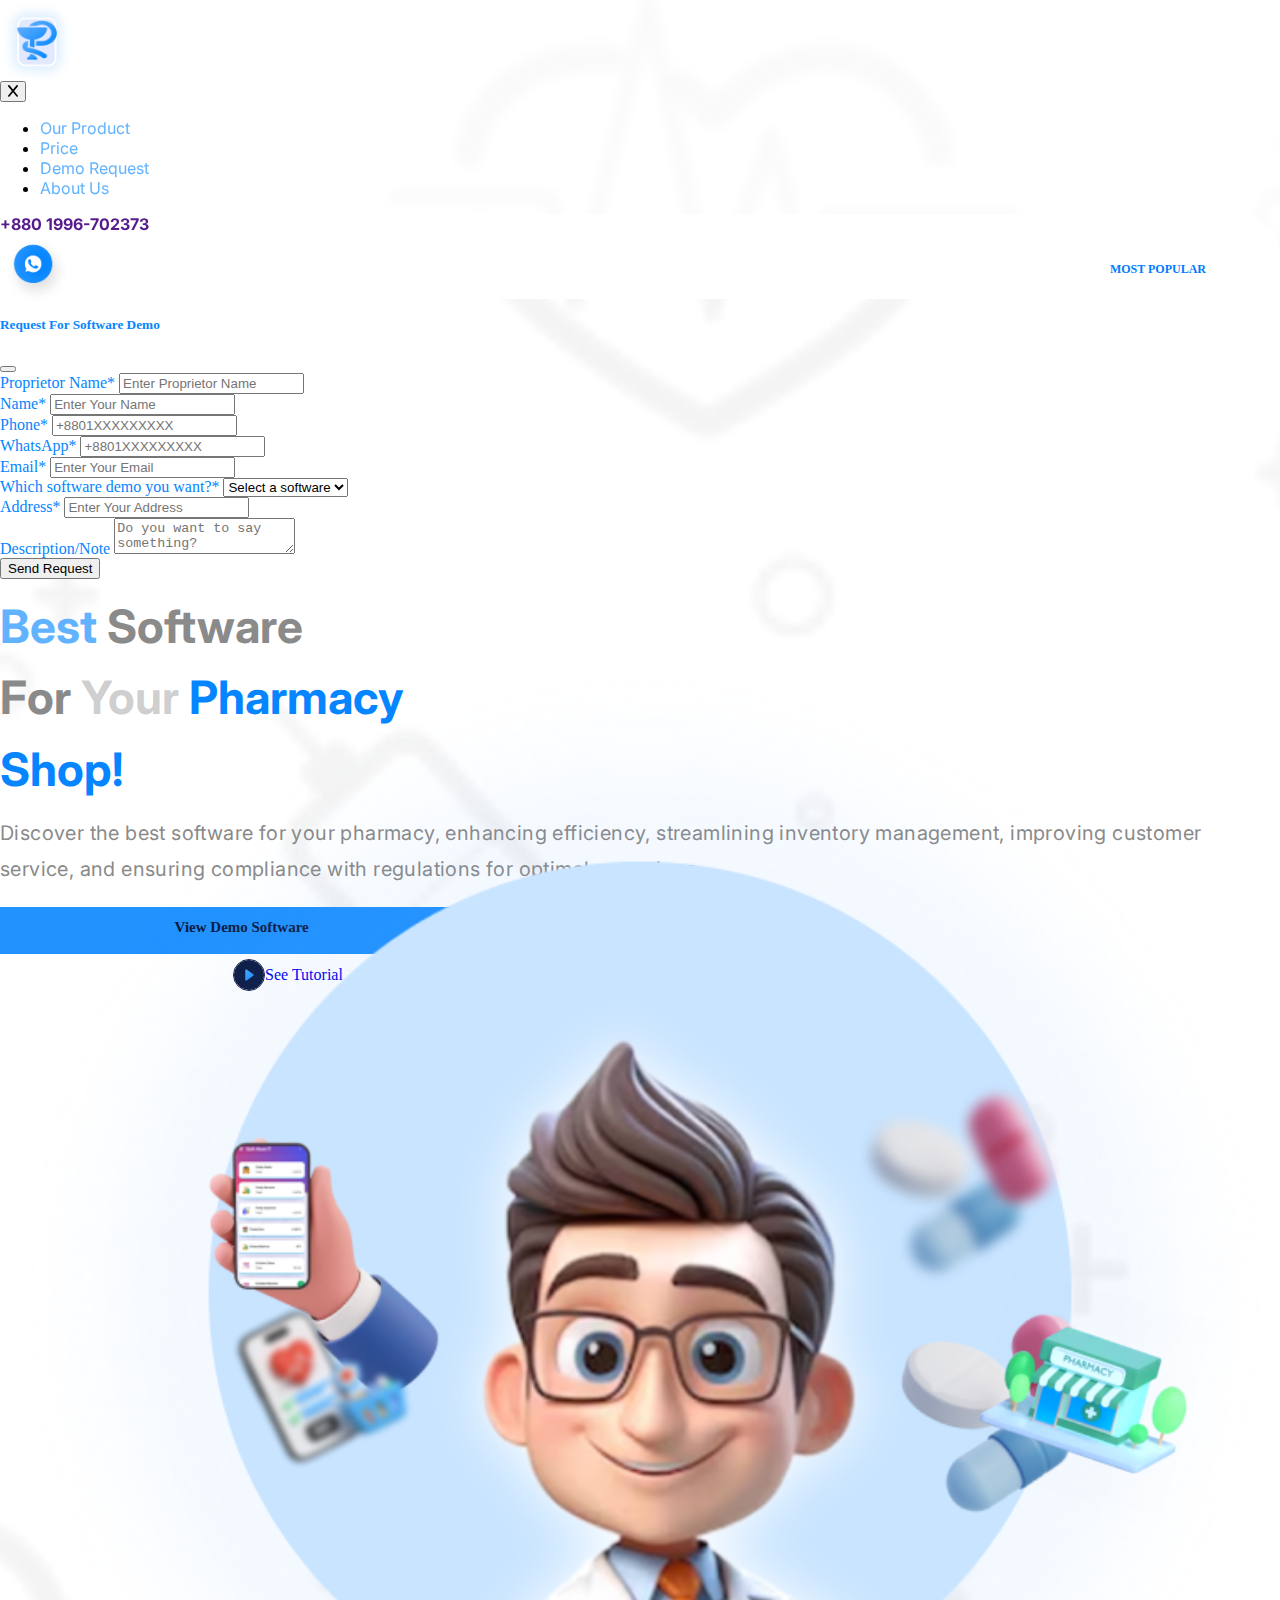
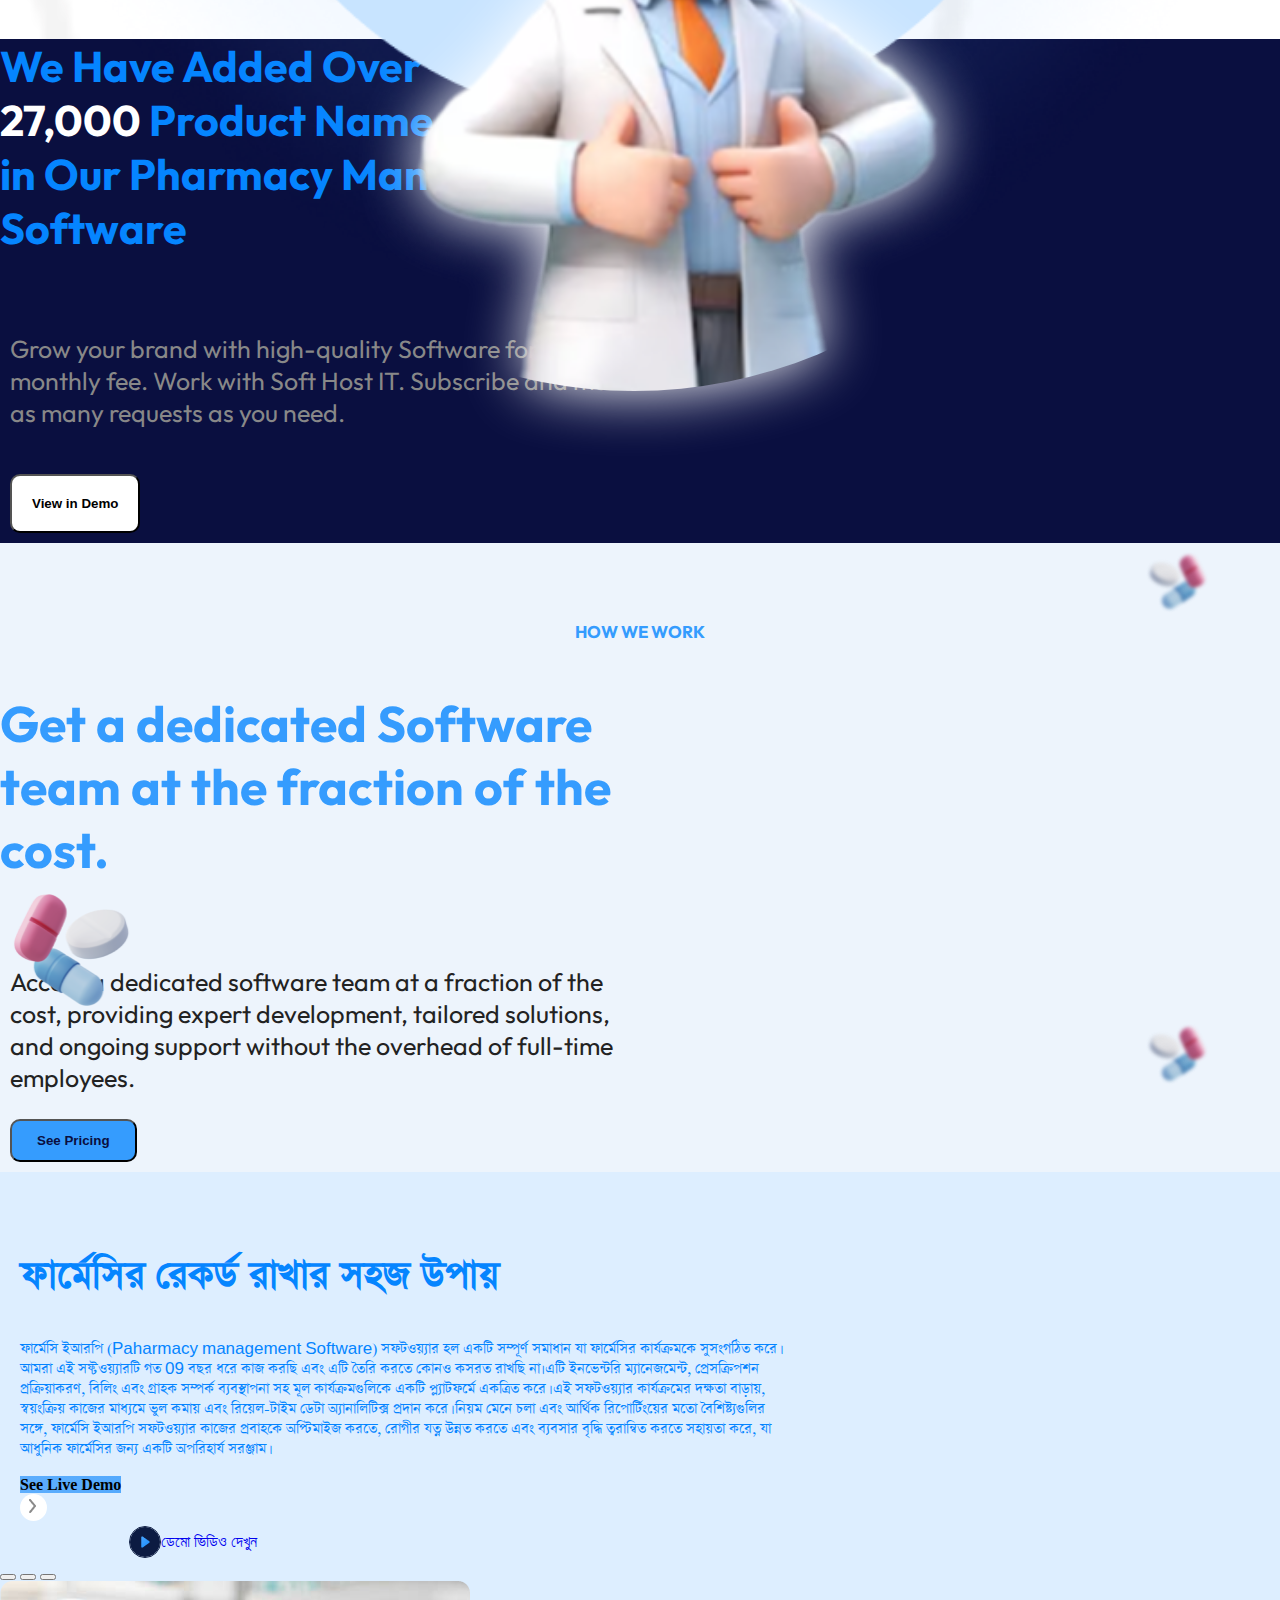
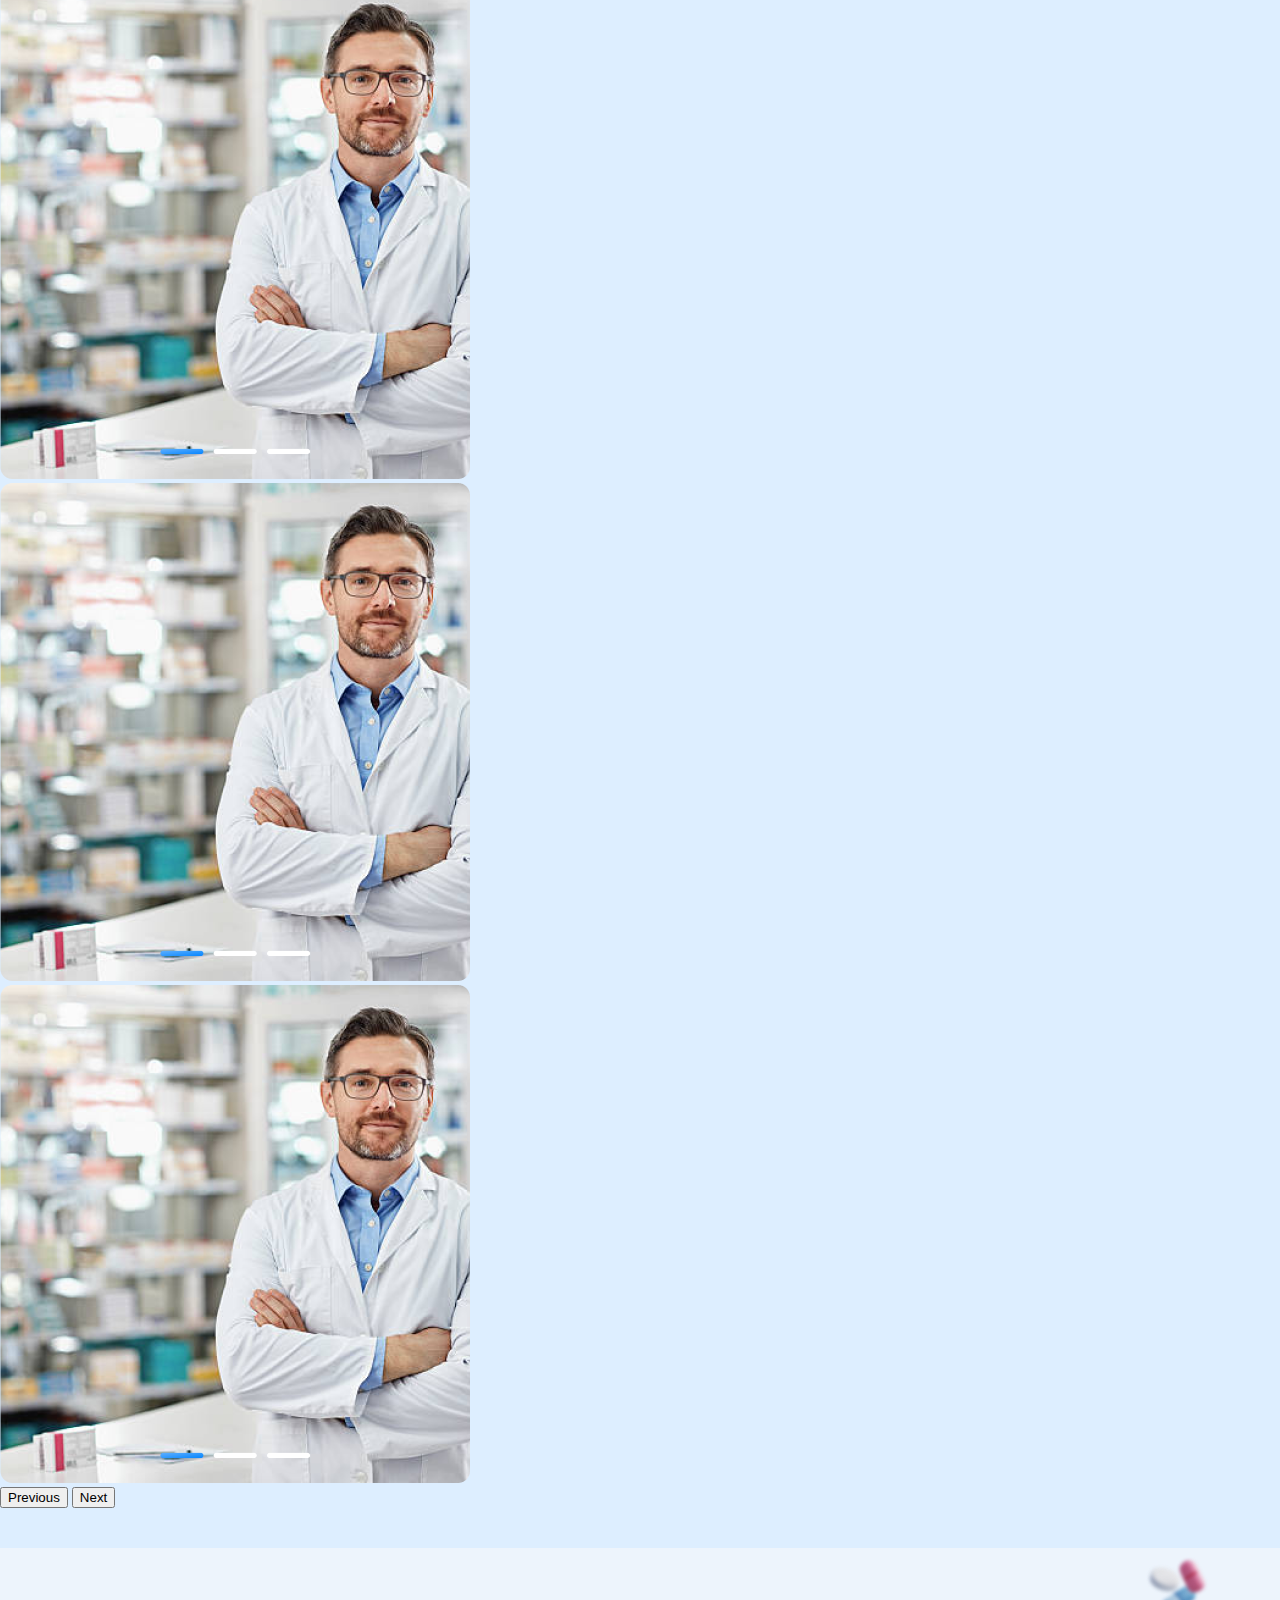
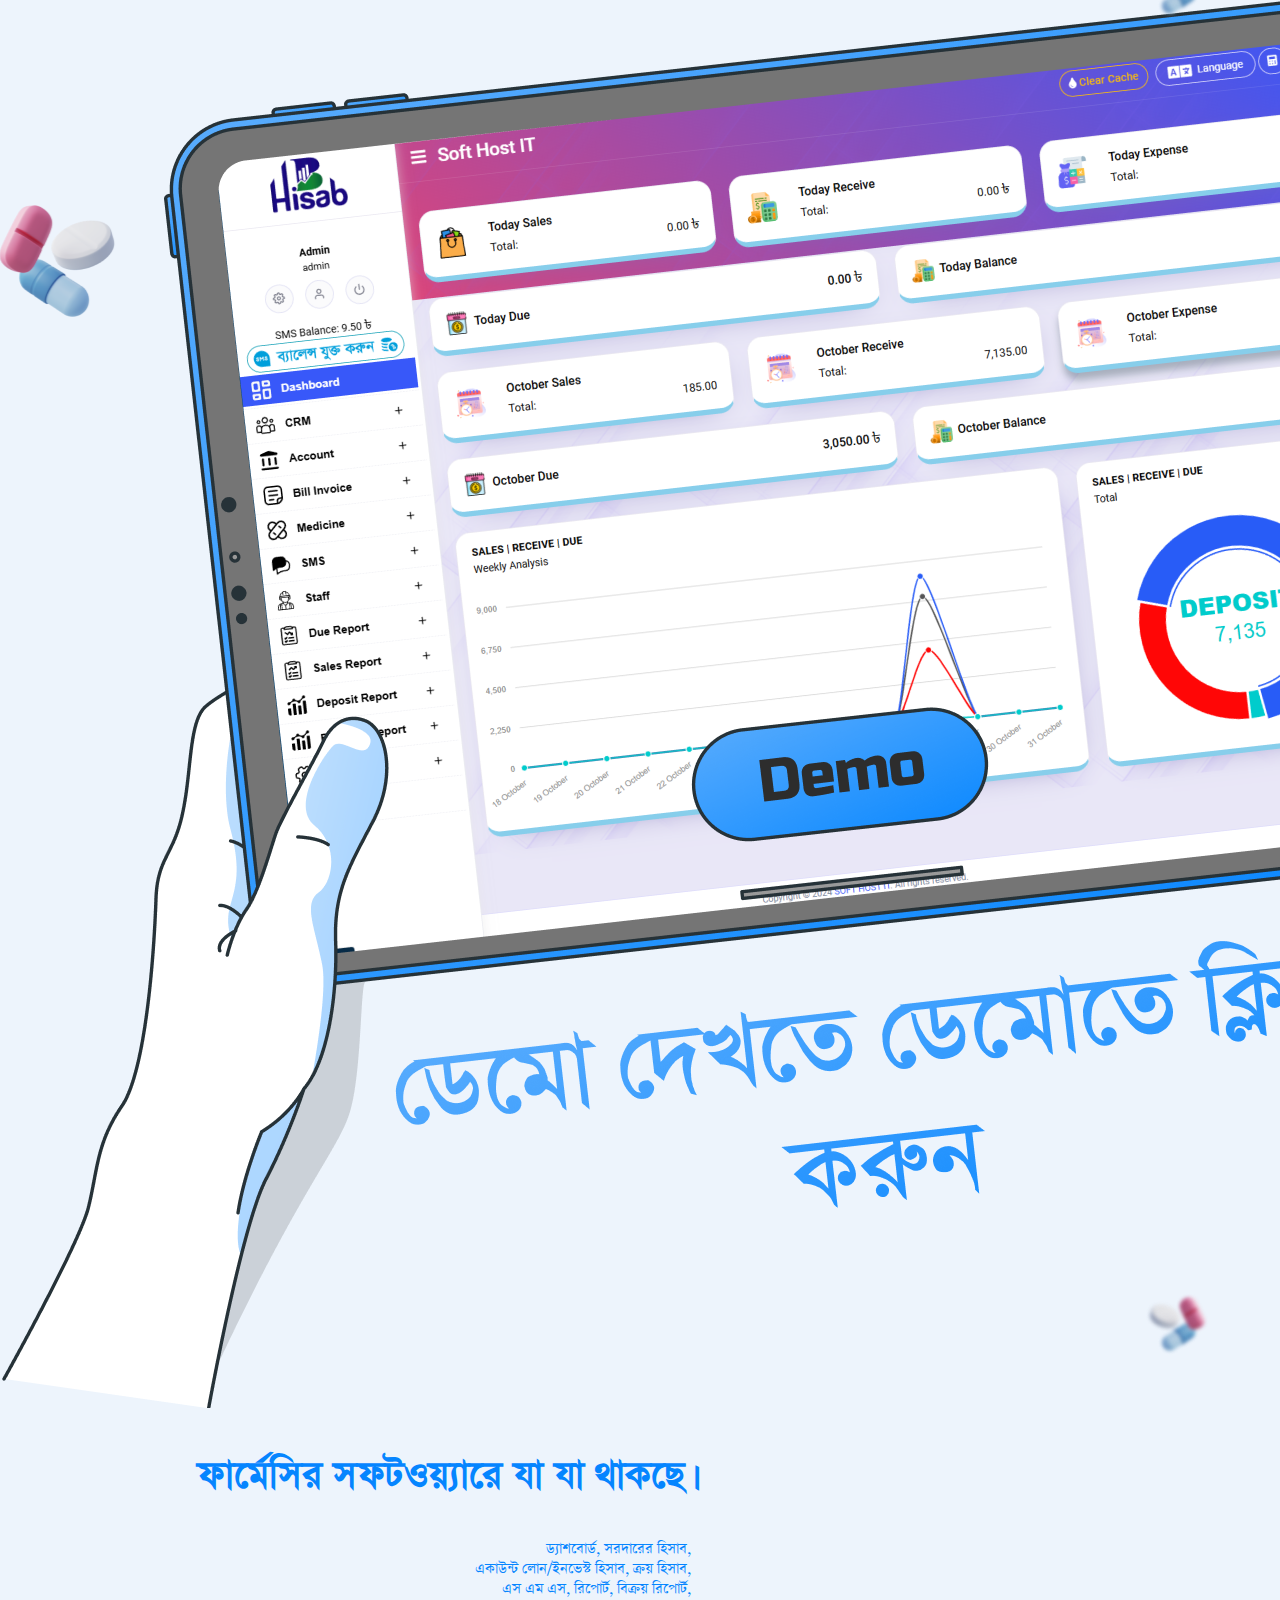
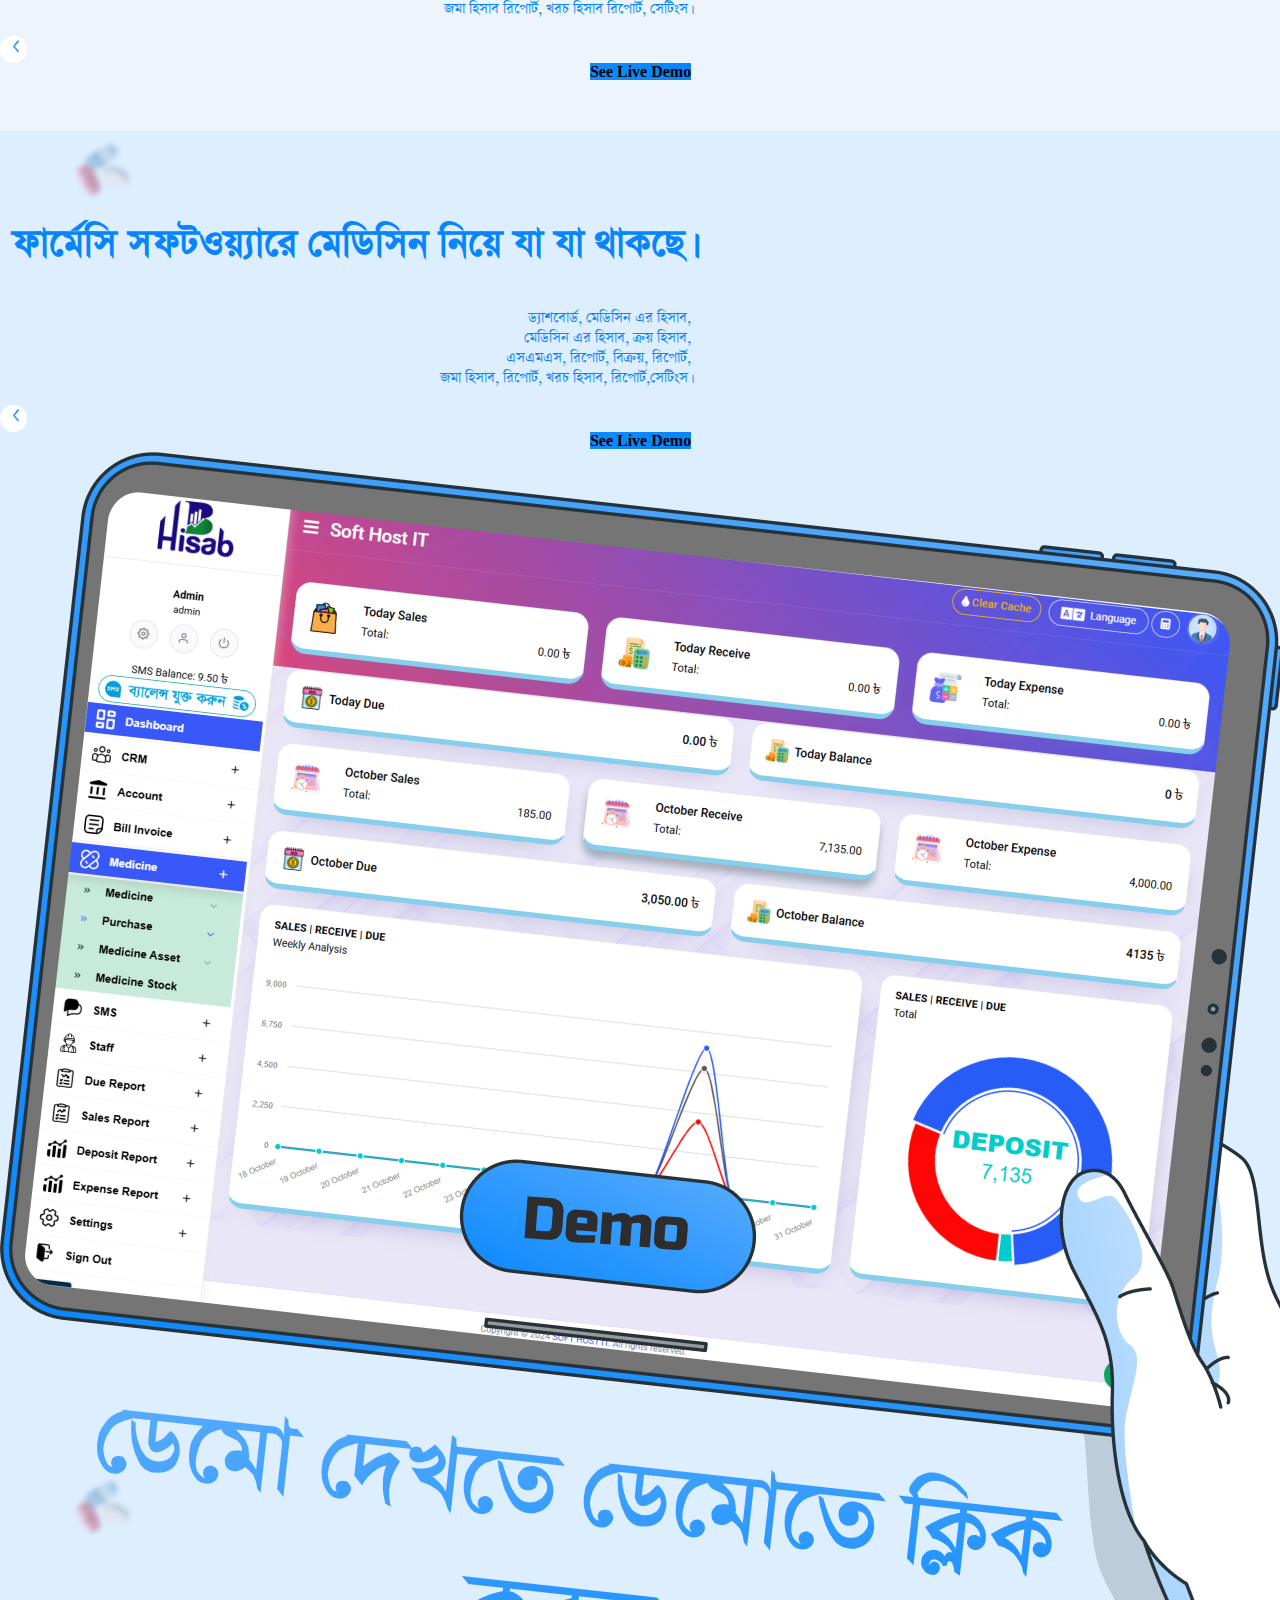
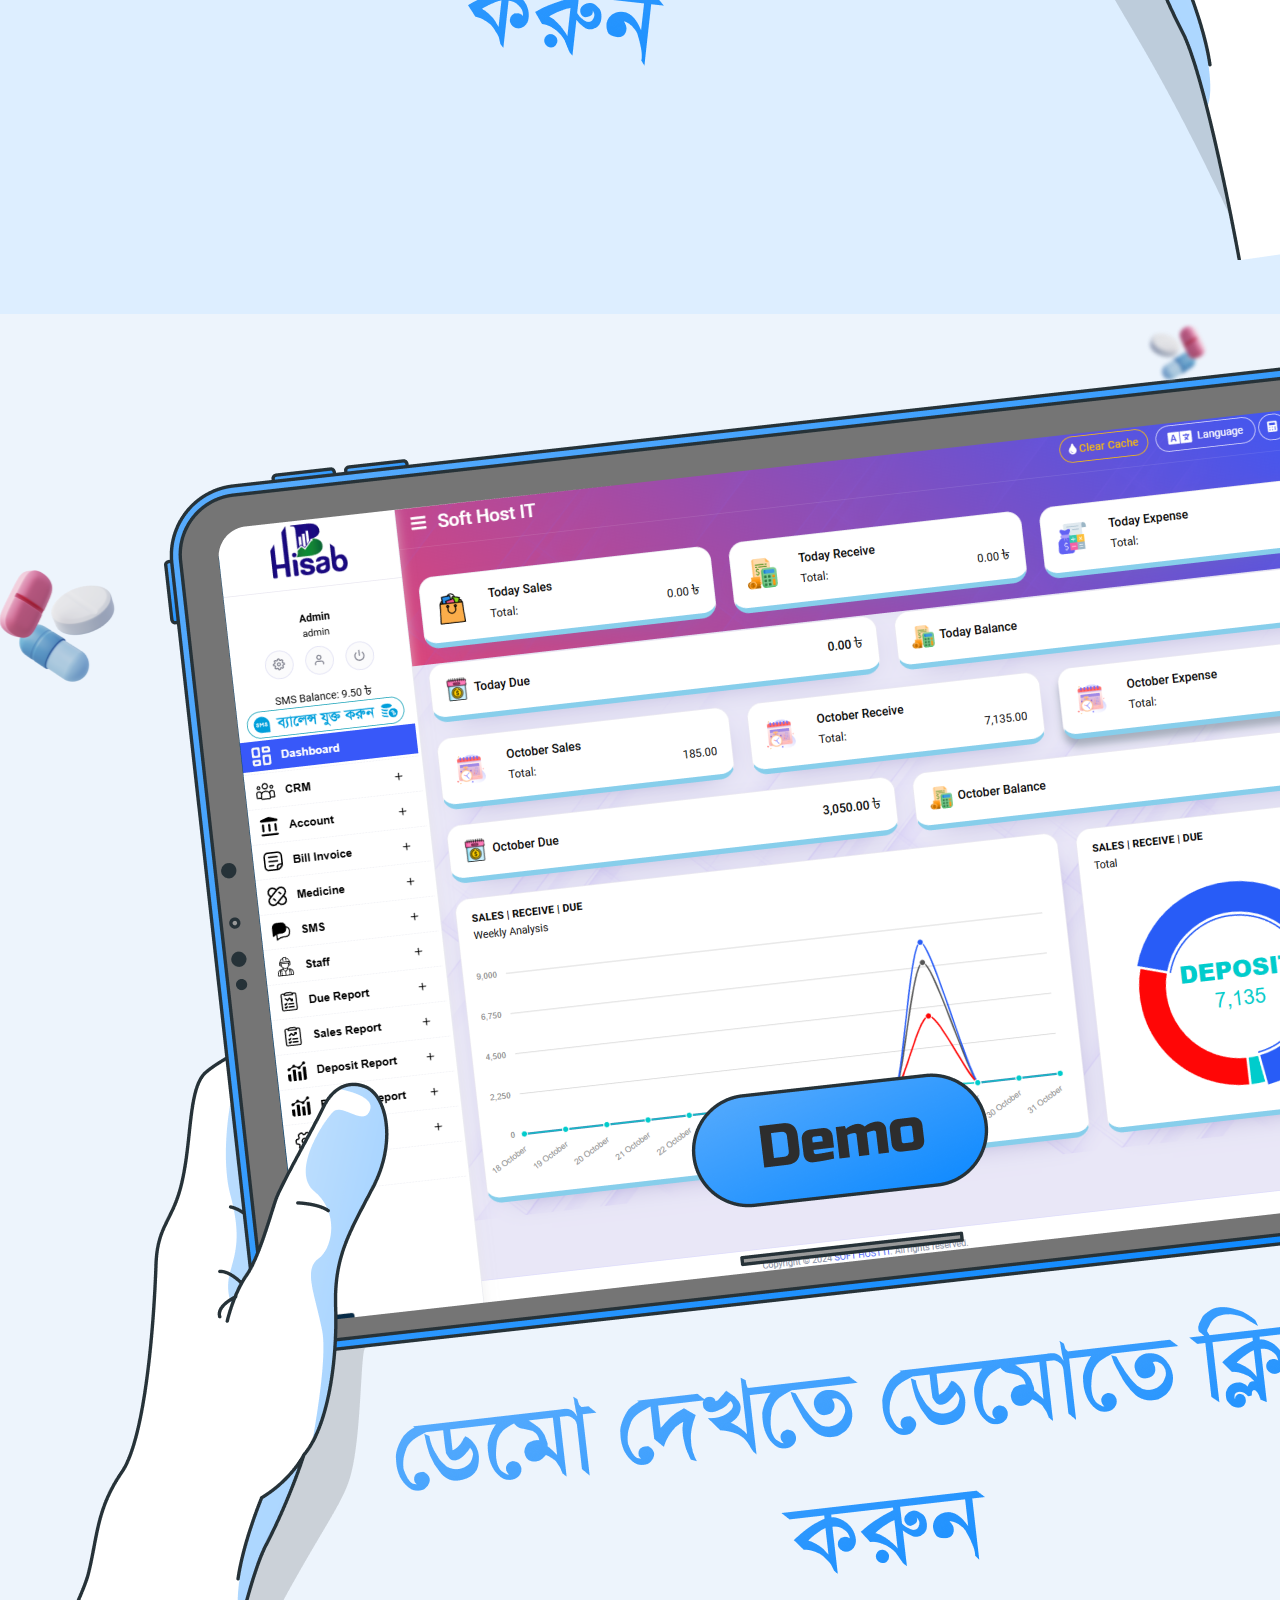
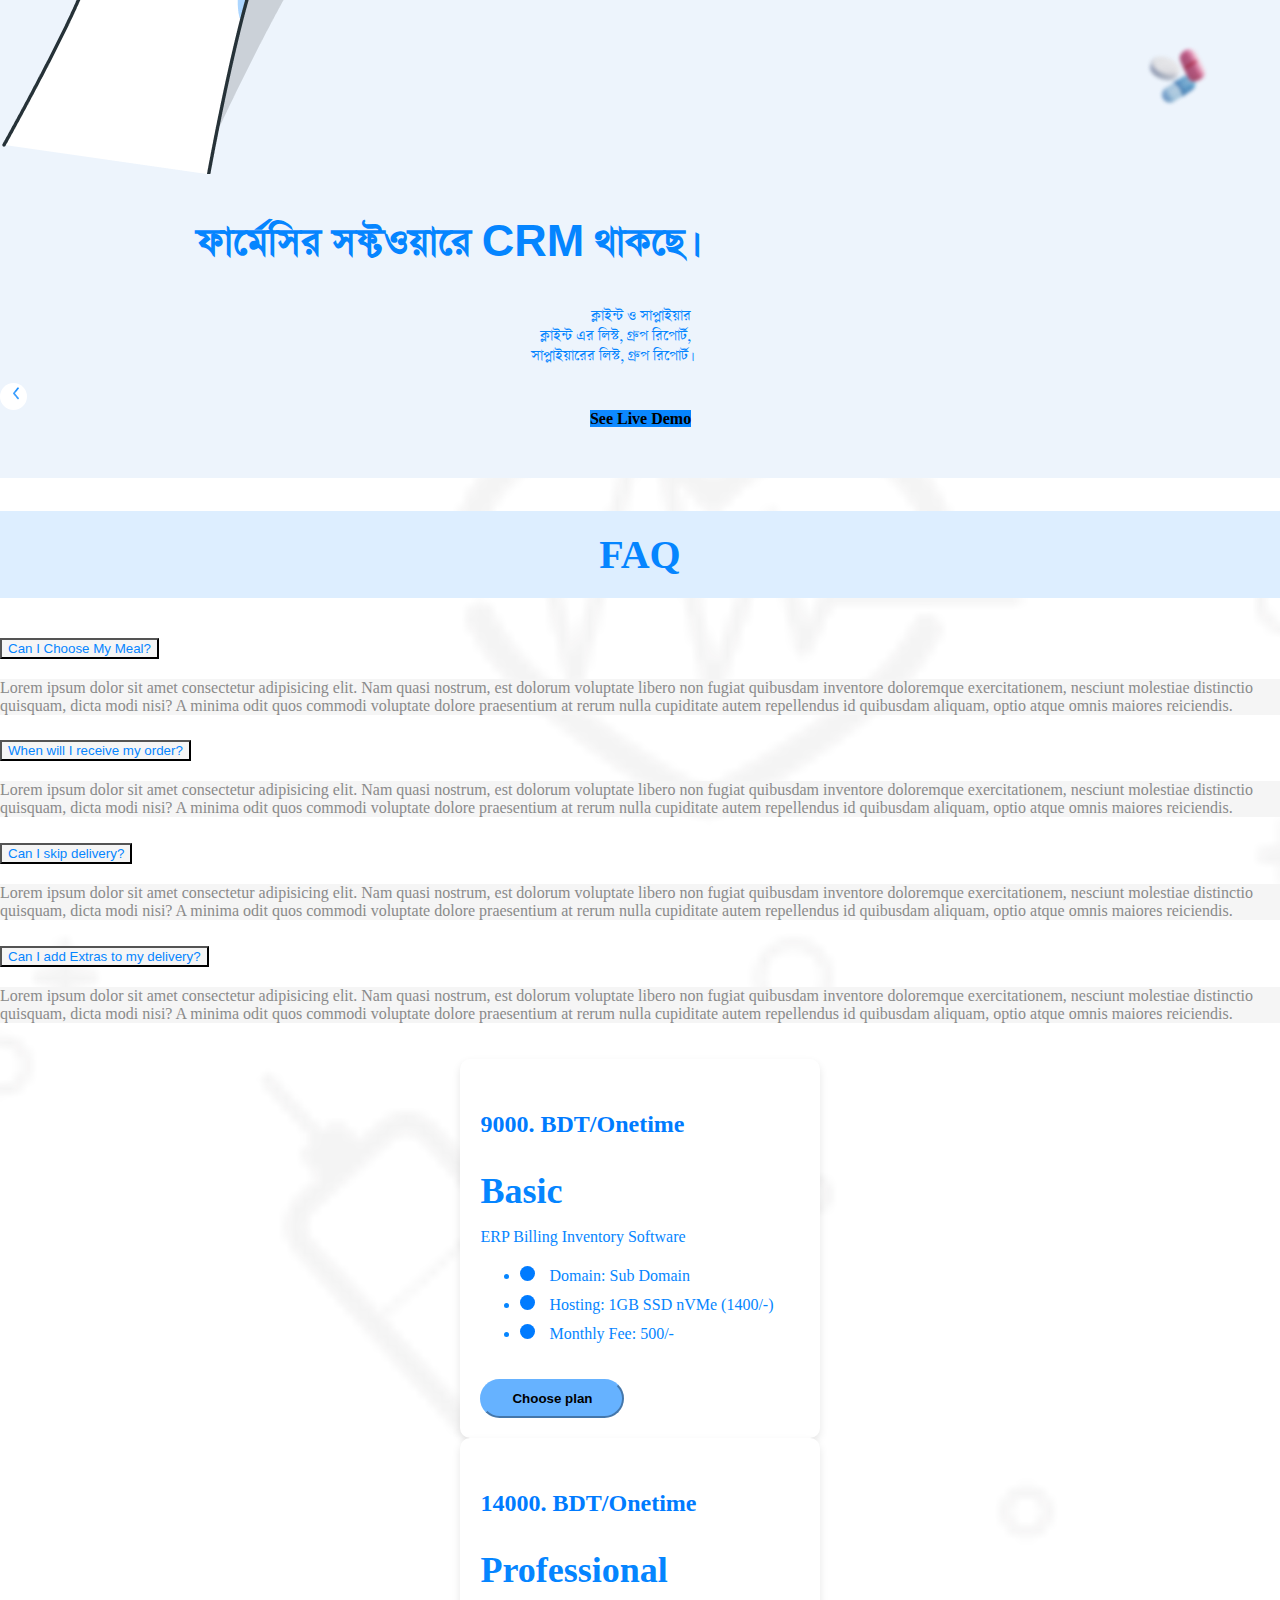
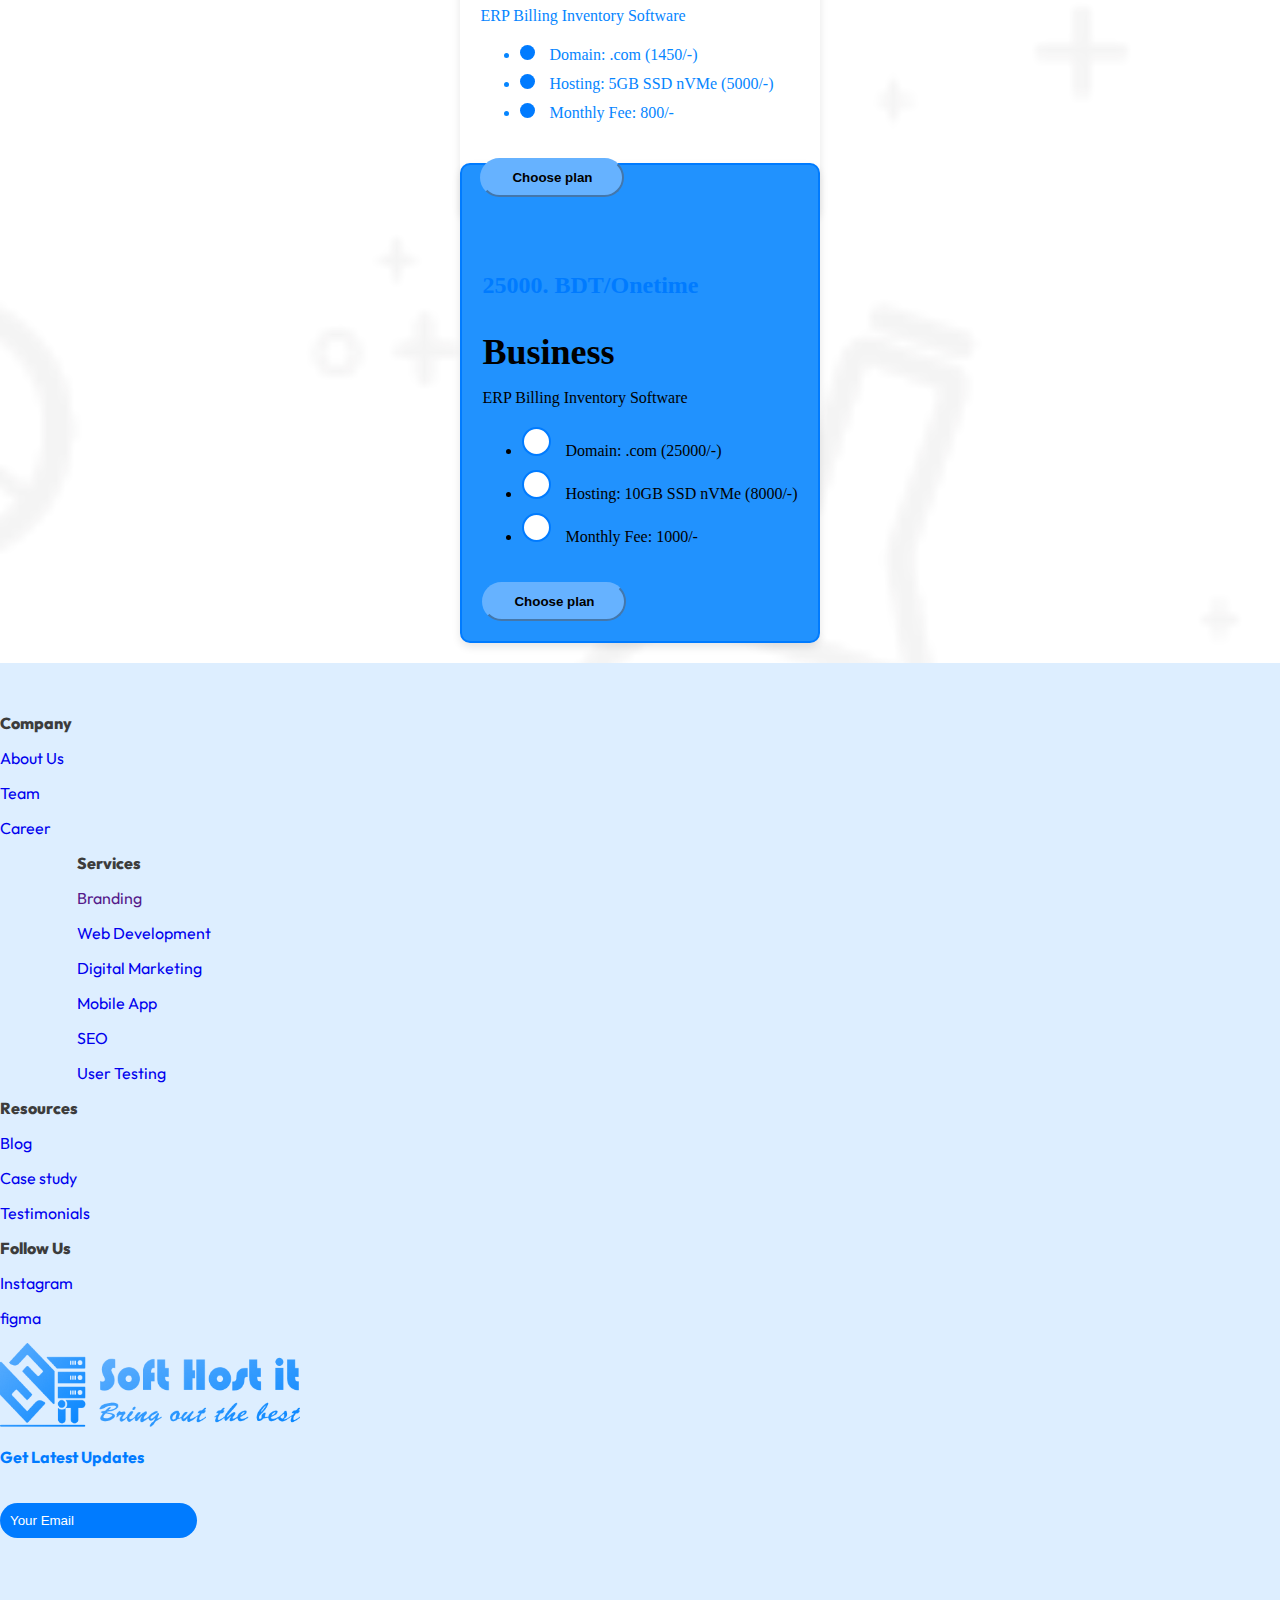
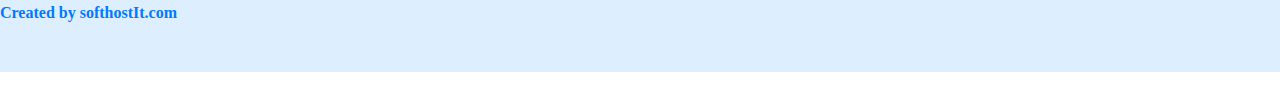
==== commit 2c0a0f1d: "wip" ====
--- a/index.html
+++ b/index.html
@@ -5,8 +5,7 @@
     <meta charset="UTF-8">
     <meta name="viewport" content="width=device-width, initial-scale=1.0">
     <title>Pharmacy</title>
-    <link href="https://cdn.jsdelivr.net/npm/bootstrap@5.1.3/dist/css/bootstrap.min.css" rel="stylesheet"
-        integrity="sha384-1BmE4kWBq78iYhFldvKuhfTAU6auU8tT94WrHftjDbrCEXSU1oBoqyl2QvZ6jIW3" crossorigin="anonymous">
+    <link href="https://cdn.jsdelivr.net/npm/bootstrap@5.1.3/dist/css/bootstrap.min.css" rel="stylesheet" integrity="sha384-1BmE4kWBq78iYhFldvKuhfTAU6auU8tT94WrHftjDbrCEXSU1oBoqyl2QvZ6jIW3" crossorigin="anonymous">
     <link rel="stylesheet" href="https://cdnjs.cloudflare.com/ajax/libs/font-awesome/6.6.0/css/all.min.css">
     <!-- <link rel="stylesheet" href="assets/css/bootstrap.min.css"> -->
     <link rel="icon" href="assets/img/favicon.png" type="image/png">
@@ -15,37 +14,29 @@
 </head>
 
 <body>
-
     <!-- navbar -->
     <nav class="navbar navbar-expand-lg navbar-light sticky-top bg-navbar">
         <div class="container">
             <div class="bg-logo-img">
-                <a class="navbar-brand m-auto" href="index.html"><img class="logo" src="assets/img/Group.png"
-                        alt=""></a>
-            </div>
-            <button class="navbar-toggler" id="navbarToggler" type="button" data-bs-toggle="collapse"
-                data-bs-target="#navbarSupportedContent" aria-controls="navbarSupportedContent" aria-expanded="false"
-                aria-label="Toggle navigation">
+                <a class="navbar-brand m-auto" href="index.html"><img class="logo" src="assets/img/Group.png" alt=""></a>
+            </div>
+            <button class="navbar-toggler" id="navbarToggler" type="button" data-bs-toggle="collapse" data-bs-target="#navbarSupportedContent" aria-controls="navbarSupportedContent" aria-expanded="false" aria-label="Toggle navigation">
                 <span id="openIcon" class="navbar-toggler-icon"></span>
                 <span id="closeIcon" class="fa-solid fa-x d-none"></span>
             </button>
             <div class="collapse navbar-collapse" id="navbarSupportedContent">
                 <ul class="navbar-nav me-auto mb-2 mb-lg-0 text-center">
                     <li class="nav-item ms-3">
-                        <a class="nav-link active text-color fw-bolder nav-item-effect" aria-current="page"
-                            href="our-product.html">Our Product</a>
+                        <a class="nav-link active text-color fw-bolder nav-item-effect" aria-current="page" href="our-product.html">Our Product</a>
                     </li>
                     <li class="nav-item ms-3">
-                        <a class="nav-link active text-color fw-bolder nav-item-effect" aria-current="page"
-                            href="#">Price</a>
+                        <a class="nav-link active text-color fw-bolder nav-item-effect" aria-current="page" href="#">Price</a>
                     </li>
                     <li class="nav-item ms-3">
-                        <a class="nav-link active text-color fw-bolder nav-item-effect" aria-current="page"
-                            type="button" data-bs-toggle="modal" data-bs-target="#exampleModal">Demo Request</a>
+                        <a class="nav-link active text-color fw-bolder nav-item-effect" aria-current="page" type="button" data-bs-toggle="modal" data-bs-target="#exampleModal">Demo Request</a>
                     </li>
                     <li class="nav-item ms-3">
-                        <a class="nav-link active text-color fw-bolder nav-item-effect" aria-current="page"
-                            href="about-us.html">About Us</a>
+                        <a class="nav-link active text-color fw-bolder nav-item-effect" aria-current="page" href="about-us.html">About Us</a>
                     </li>
                 </ul>
                 <div class="phone d-flex justify-content-center align-items-center">
@@ -57,7 +48,6 @@
             </div>
         </div>
     </nav>
-
     <!-- Demo Request Modal -->
     <div class="modal fade" id="exampleModal" tabindex="-1" aria-labelledby="exampleModalLabel" aria-hidden="true">
         <div class="modal-dialog">
@@ -73,44 +63,35 @@
                                 <div class="">
                                     <label for="recipient-name" class="col-form-label text-blue-color">Proprietor
                                         Name<span class="text-danger">*</span></label>
-                                    <input type="text" class="form-control" id="recipient-name"
-                                        placeholder="Enter Proprietor Name">
+                                    <input type="text" class="form-control" id="recipient-name" placeholder="Enter Proprietor Name">
                                 </div>
                             </div>
                             <div class="col-md-6 col-sm-12">
                                 <div class="">
-                                    <label for="recipient-name" class="col-form-label text-blue-color">Name<span
-                                            class="text-danger">*</span></label>
-                                    <input type="text" class="form-control" id="recipient-name"
-                                        placeholder="Enter Your Name">
+                                    <label for="recipient-name" class="col-form-label text-blue-color">Name<span class="text-danger">*</span></label>
+                                    <input type="text" class="form-control" id="recipient-name" placeholder="Enter Your Name">
                                 </div>
                             </div>
                         </div>
                         <div class="row px-2">
                             <div class="col-md-6 col-sm-12">
                                 <div class="">
-                                    <label for="recipient-name" class="col-form-label text-blue-color">Phone<span
-                                            class="text-danger">*</span></label>
-                                    <input type="text" class="form-control" id="recipient-name"
-                                        placeholder="+8801XXXXXXXXX">
+                                    <label for="recipient-name" class="col-form-label text-blue-color">Phone<span class="text-danger">*</span></label>
+                                    <input type="text" class="form-control" id="recipient-name" placeholder="+8801XXXXXXXXX">
                                 </div>
                             </div>
                             <div class="col-md-6 col-sm-12">
                                 <div class="">
-                                    <label for="recipient-name" class="col-form-label text-blue-color">WhatsApp<span
-                                            class="text-danger">*</span></label>
-                                    <input type="text" class="form-control" id="recipient-name"
-                                        placeholder="+8801XXXXXXXXX">
+                                    <label for="recipient-name" class="col-form-label text-blue-color">WhatsApp<span class="text-danger">*</span></label>
+                                    <input type="text" class="form-control" id="recipient-name" placeholder="+8801XXXXXXXXX">
                                 </div>
                             </div>
                         </div>
                         <div class="row px-2">
                             <div class="col-md-6 col-sm-12">
                                 <div class="">
-                                    <label for="recipient-name" class="col-form-label text-blue-color">Email<span
-                                            class="text-danger">*</span></label>
-                                    <input type="text" class="form-control" id="recipient-name"
-                                        placeholder="Enter Your Email">
+                                    <label for="recipient-name" class="col-form-label text-blue-color">Email<span class="text-danger">*</span></label>
+                                    <input type="text" class="form-control" id="recipient-name" placeholder="Enter Your Email">
                                 </div>
                             </div>
                             <div class="col-md-6 col-sm-12">
@@ -128,23 +109,19 @@
                         <div class="row px-2">
                             <div class="col-md-12">
                                 <div class="">
-                                    <label for="recipient-name" class="col-form-label text-blue-color">Address<span
-                                            class="text-danger">*</span></label>
-                                    <input type="text" class="form-control" id="recipient-name"
-                                        placeholder="Enter Your Address">
+                                    <label for="recipient-name" class="col-form-label text-blue-color">Address<span class="text-danger">*</span></label>
+                                    <input type="text" class="form-control" id="recipient-name" placeholder="Enter Your Address">
                                 </div>
                             </div>
                         </div>
                         <div class="mb-1 px-2">
                             <label for="message-text" class="col-form-label text-blue-color">Description/Note</label>
-                            <textarea class="form-control" id="message-text"
-                                placeholder="Do you want to say something?"></textarea>
+                            <textarea class="form-control" id="message-text" placeholder="Do you want to say something?"></textarea>
                         </div>
                     </form>
                 </div>
                 <div class="modal-footer justify-content-center">
-                    <button type="button"
-                        class="btn btn-primary rounded-pill shadow w-50 w-lg-auto mb-3 btn-request">Send
+                    <button type="button" class="btn btn-primary rounded-pill shadow w-50 w-lg-auto mb-3 btn-request">Send
                         Request</button>
                 </div>
             </div>
@@ -159,9 +136,7 @@
                         <div class="heading">
                             <h1><span class="text-color heading-size">Best</span><span class="text-gray heading-size">
                                     Software</span></h1>
-                            <h1><span class="text-gray heading-size">For</span><span
-                                    class="text-light-gray heading-size"> Your</span><span
-                                    class="text-blue-color heading-size"> Pharmacy</span></h1>
+                            <h1><span class="text-gray heading-size">For</span><span class="text-light-gray heading-size"> Your</span><span class="text-blue-color heading-size"> Pharmacy</span></h1>
                             <h1><span class="text-blue-color heading-size">Shop!</span></h1>
                         </div>
                         <p class="hero-para">Discover the best software for your pharmacy, enhancing efficiency,
@@ -173,17 +148,20 @@
                                 Software</strong>
                             <div class="circle-navy"><img src="assets/img/right-arrow.png" alt=""></div>
                         </a>
-                        <a class="btn-tutorial" href="#"> <img src="assets/img/bi_play-circle-fill.png" alt=""><span
-                                class="ms-2">See Tutorial</span></a>
+                        <a class="btn-tutorial" href="#"> <img src="assets/img/bi_play-circle-fill.png" alt=""><span class="ms-2">See Tutorial</span></a>
                     </div>
                 </div>
                 <div class="col-md-6">
-                    <div class="bg-hero-image">
-                        <img class="pharmacy_cartoon img-fluid" src="assets/img/character.png" alt="">
-                    </div>
-                </div>
-                <img src="assets/img/blur_pill.png" alt="" class="img-float-4">
-                <img src="assets/img/blur_pill.png" alt="" class="img-float-5">
+                    <div class="animated-section-container d-flex">
+                        <img class="background-shape" src="assets/img/Ellipse.png" alt="">
+                        <img class="doctor-shape" src="assets/img/pharmacy_cartoon.png" alt="">
+                        <img class="tablet-1-shape" src="assets/img/capsule.png" alt="">
+                        <img class="tablet-2-shape" src="assets/img/img6.png" alt="">
+                        <img class="mobile-hand-shape" src="assets/img/hand2.png" alt="">
+                        <img class="pharmacy-shape" src="assets/img/img4.png" alt="">
+                        <img class="heartbeat-mobile-shape" src="assets/img/img5.png" alt="">
+                    </div>
+                </div>
             </div>
         </div>
     </section>
@@ -240,12 +218,10 @@
                             ব্যবসার বৃদ্ধি ত্বরান্বিত করতে সহায়তা করে, যা আধুনিক ফার্মেসির জন্য একটি অপরিহার্য সরঞ্জাম।
                         </p>
                         <div class="view-btn d-flex justify-content-start  align-items-center w-75">
-                            <a class="btn rounded-pill mt-3 d-flex align-items-center see-more-btn py-2"> <strong
-                                    class="text-white">See Live Demo</strong>
+                            <a class="btn rounded-pill mt-3 d-flex align-items-center see-more-btn py-2"> <strong class="text-white">See Live Demo</strong>
                                 <div class="circle ms-1"><img src="assets/img/right-arrow.png" alt=""> </div>
                             </a>
-                            <a class="mt-3 ms-4 d-flex align-items-center btn-tutorial" href="#"> <img
-                                    src="assets/img/bi_play-circle-fill.png" alt=""> <span class="ms-2 demo-video">ডেমো
+                            <a class="mt-3 ms-4 d-flex align-items-center btn-tutorial" href="#"> <img src="assets/img/bi_play-circle-fill.png" alt=""> <span class="ms-2 demo-video">ডেমো
                                     ভিডিও
                                     দেখুন</span> </a>
                         </div>
@@ -253,12 +229,9 @@
                     <div class="right-pharmacy-content">
                         <div id="carouselExampleIndicators" class="carousel slide" data-bs-ride="carousel">
                             <div class="carousel-indicators">
-                                <button type="button" data-bs-target="#carouselExampleIndicators" data-bs-slide-to="0"
-                                    class="active" aria-current="true" aria-label="Slide 1"></button>
-                                <button type="button" data-bs-target="#carouselExampleIndicators" data-bs-slide-to="1"
-                                    aria-label="Slide 2"></button>
-                                <button type="button" data-bs-target="#carouselExampleIndicators" data-bs-slide-to="2"
-                                    aria-label="Slide 3"></button>
+                                <button type="button" data-bs-target="#carouselExampleIndicators" data-bs-slide-to="0" class="active" aria-current="true" aria-label="Slide 1"></button>
+                                <button type="button" data-bs-target="#carouselExampleIndicators" data-bs-slide-to="1" aria-label="Slide 2"></button>
+                                <button type="button" data-bs-target="#carouselExampleIndicators" data-bs-slide-to="2" aria-label="Slide 3"></button>
                             </div>
                             <div class="carousel-inner">
                                 <div class="carousel-item active">
@@ -271,13 +244,11 @@
                                     <img src="assets/img/doctor.png" class="d-block w-100" alt="...">
                                 </div>
                             </div>
-                            <button class="carousel-control-prev" type="button"
-                                data-bs-target="#carouselExampleIndicators" data-bs-slide="prev">
+                            <button class="carousel-control-prev" type="button" data-bs-target="#carouselExampleIndicators" data-bs-slide="prev">
                                 <span class="carousel-control-prev-icon" aria-hidden="true"></span>
                                 <span class="visually-hidden">Previous</span>
                             </button>
-                            <button class="carousel-control-next" type="button"
-                                data-bs-target="#carouselExampleIndicators" data-bs-slide="next">
+                            <button class="carousel-control-next" type="button" data-bs-target="#carouselExampleIndicators" data-bs-slide="next">
                                 <span class="carousel-control-next-icon" aria-hidden="true"></span>
                                 <span class="visually-hidden">Next</span>
                             </button>
@@ -304,8 +275,7 @@
                                 জমা হিসাব রিপোর্ট, খরচ হিসাব রিপোর্ট, সেটিংস।</p>
                             <div class="view-btn d-flex justify-content-end  align-items-center w-100 flex-wrap">
                                 <a class="btn rounded-pill btn-dark mt-3 d-flex align-items-center see-more-btn">
-                                    <div class="circle me-1"><img src="assets/img/left-arrow.png" alt=""> </div><strong
-                                        class="text-white">See Live Demo</strong>
+                                    <div class="circle me-1"><img src="assets/img/left-arrow.png" alt=""> </div><strong class="text-white">See Live Demo</strong>
                                 </a>
                             </div>
                         </div>
@@ -330,8 +300,7 @@
                                 জমা হিসাব, রিপোর্ট, খরচ হিসাব, রিপোর্ট,সেটিংস।</p>
                             <div class="view-btn d-flex justify-content-end  align-items-center w-100 flex-wrap">
                                 <a class="btn rounded-pill btn-dark mt-3 d-flex align-items-center see-more-btn">
-                                    <div class="circle me-1"><img src="assets/img/left-arrow.png" alt=""> </div><strong
-                                        class="text-white">See Live Demo</strong>
+                                    <div class="circle me-1"><img src="assets/img/left-arrow.png" alt=""> </div><strong class="text-white">See Live Demo</strong>
                                 </a>
                             </div>
                         </div>
@@ -362,8 +331,7 @@
                                 লিস্ট, গ্রুপ রিপোর্ট।</p>
                             <div class="view-btn d-flex justify-content-end  align-items-center w-100 flex-wrap">
                                 <a class="btn rounded-pill btn-dark mt-3 d-flex align-items-center see-more-btn">
-                                    <div class="circle me-1"><img src="assets/img/left-arrow.png" alt=""> </div><strong
-                                        class="text-white">See Live Demo</strong>
+                                    <div class="circle me-1"><img src="assets/img/left-arrow.png" alt=""> </div><strong class="text-white">See Live Demo</strong>
                                 </a>
                             </div>
                         </div>
@@ -383,14 +351,11 @@
                     <div class="accordion" id="accordionExample">
                         <div class="accordion-item">
                             <h2 class="accordion-header" id="headingOne">
-                                <button class="accordion-button text-blue-color faq-bg-color" type="button"
-                                    data-bs-toggle="collapse" data-bs-target="#collapseOne" aria-expanded="true"
-                                    aria-controls="collapseOne">
+                                <button class="accordion-button text-blue-color faq-bg-color" type="button" data-bs-toggle="collapse" data-bs-target="#collapseOne" aria-expanded="true" aria-controls="collapseOne">
                                     Can I Choose My Meal?
                                 </button>
                             </h2>
-                            <div id="collapseOne" class="accordion-collapse collapse show" aria-labelledby="headingOne"
-                                data-bs-parent="#accordionExample">
+                            <div id="collapseOne" class="accordion-collapse collapse show" aria-labelledby="headingOne" data-bs-parent="#accordionExample">
                                 <div class="accordion-body faq-bg-color">
                                     <p class="faq-color">Lorem ipsum dolor sit amet consectetur adipisicing elit. Nam
                                         quasi nostrum, est dolorum voluptate libero non fugiat quibusdam inventore
@@ -403,14 +368,11 @@
                         </div>
                         <div class="accordion-item">
                             <h2 class="accordion-header" id="headingTwo">
-                                <button class="accordion-button collapsed text-blue-color faq-bg-color" type="button"
-                                    data-bs-toggle="collapse" data-bs-target="#collapseTwo" aria-expanded="false"
-                                    aria-controls="collapseTwo">
+                                <button class="accordion-button collapsed text-blue-color faq-bg-color" type="button" data-bs-toggle="collapse" data-bs-target="#collapseTwo" aria-expanded="false" aria-controls="collapseTwo">
                                     When will I receive my order?
                                 </button>
                             </h2>
-                            <div id="collapseTwo" class="accordion-collapse collapse" aria-labelledby="headingTwo"
-                                data-bs-parent="#accordionExample">
+                            <div id="collapseTwo" class="accordion-collapse collapse" aria-labelledby="headingTwo" data-bs-parent="#accordionExample">
                                 <div class="accordion-body faq-bg-color">
                                     <p class="faq-color">Lorem ipsum dolor sit amet consectetur adipisicing elit. Nam
                                         quasi nostrum, est dolorum voluptate libero non fugiat quibusdam inventore
@@ -423,14 +385,11 @@
                         </div>
                         <div class="accordion-item">
                             <h2 class="accordion-header" id="headingThree">
-                                <button class="accordion-button collapsed text-blue-color faq-bg-color" type="button"
-                                    data-bs-toggle="collapse" data-bs-target="#collapseThree" aria-expanded="false"
-                                    aria-controls="collapseThree">
+                                <button class="accordion-button collapsed text-blue-color faq-bg-color" type="button" data-bs-toggle="collapse" data-bs-target="#collapseThree" aria-expanded="false" aria-controls="collapseThree">
                                     Can I skip delivery?
                                 </button>
                             </h2>
-                            <div id="collapseThree" class="accordion-collapse collapse" aria-labelledby="headingThree"
-                                data-bs-parent="#accordionExample">
+                            <div id="collapseThree" class="accordion-collapse collapse" aria-labelledby="headingThree" data-bs-parent="#accordionExample">
                                 <div class="accordion-body faq-bg-color">
                                     <p class="faq-color">Lorem ipsum dolor sit amet consectetur adipisicing elit. Nam
                                         quasi nostrum, est dolorum voluptate libero non fugiat quibusdam inventore
@@ -443,14 +402,11 @@
                         </div>
                         <div class="accordion-item">
                             <h2 class="accordion-header" id="headingFour">
-                                <button class="accordion-button collapsed text-blue-color faq-bg-color" type="button"
-                                    data-bs-toggle="collapse" data-bs-target="#collapseFour" aria-expanded="false"
-                                    aria-controls="collapseFour">
+                                <button class="accordion-button collapsed text-blue-color faq-bg-color" type="button" data-bs-toggle="collapse" data-bs-target="#collapseFour" aria-expanded="false" aria-controls="collapseFour">
                                     Can I add Extras to my delivery?
                                 </button>
                             </h2>
-                            <div id="collapseFour" class="accordion-collapse collapse" aria-labelledby="headingFour"
-                                data-bs-parent="#accordionExample">
+                            <div id="collapseFour" class="accordion-collapse collapse" aria-labelledby="headingFour" data-bs-parent="#accordionExample">
                                 <div class="accordion-body faq-bg-color">
                                     <p class="faq-color">Lorem ipsum dolor sit amet consectetur adipisicing elit. Nam
                                         quasi nostrum, est dolorum voluptate libero non fugiat quibusdam inventore
@@ -583,10 +539,7 @@
             </div>
         </div>
     </section>
-
-    <script src="https://cdn.jsdelivr.net/npm/bootstrap@5.1.3/dist/js/bootstrap.bundle.min.js"
-        integrity="sha384-ka7Sk0Gln4gmtz2MlQnikT1wXgYsOg+OMhuP+IlRH9sENBO0LRn5q+8nbTov4+1p"
-        crossorigin="anonymous"></script>
+    <script src="https://cdn.jsdelivr.net/npm/bootstrap@5.1.3/dist/js/bootstrap.bundle.min.js" integrity="sha384-ka7Sk0Gln4gmtz2MlQnikT1wXgYsOg+OMhuP+IlRH9sENBO0LRn5q+8nbTov4+1p" crossorigin="anonymous"></script>
     <script src="assets/js/script.js"></script>
     <!-- <script src="assets/js/bootstrap.bundle.min.js" crossorigin="anonymous"></script> -->
 </body>
--- a/assets/css/style.css
+++ b/assets/css/style.css
@@ -1,5 +1,6 @@
 @import url('https://fonts.googleapis.com/css2?family=Inter:ital,opsz,wght@0,14..32,100..900;1,14..32,100..900&display=swap');
 @import url('https://fonts.googleapis.com/css2?family=Outfit:wght@100..900&display=swap');
+@import url(animation.css);
 @font-face {
     font-family: 'SolaimanLipi';
     src: url(../fonts/SolaimanLipi.ttf) format('truetype');
